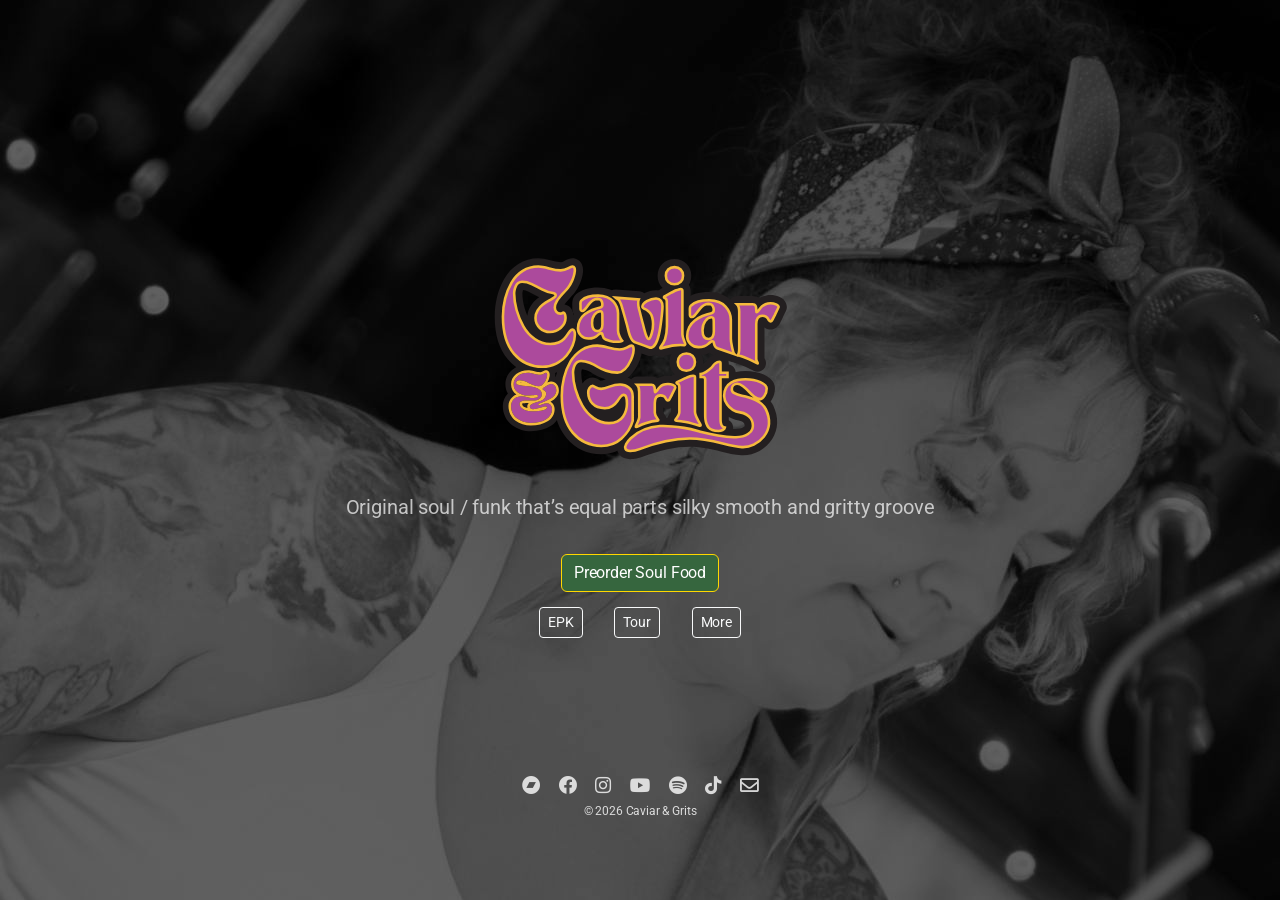
==== index.html @ ff9d9d19 "fix image path" ====
<!DOCTYPE HTML>
<html lang="en">
	<head>
		<title>Caviar &amp; Grits - Band from Binghamton, NY</title>
		<meta charset="utf-8" />
		<link rel="apple-touch-icon" sizes="180x180" href="apple-touch-icon.png">
		<link rel="icon" type="image/png" sizes="32x32" href="favicon-32x32.png">
		<link rel="icon" type="image/png" sizes="16x16" href="favicon-16x16.png">
		<link rel="manifest" href="site.webmanifest">
		<meta name="viewport" content="width=device-width, initial-scale=1" />
		<link rel="preconnect" href="https://fonts.googleapis.com">
		<link rel="preconnect" href="https://fonts.gstatic.com" crossorigin>
		<link href="https://fonts.googleapis.com/css2?family=Fredericka+the+Great&family=Lakki+Reddy&family=Shrikhand&family=Roboto&family=Elsie:wght@400;900&display=swap" rel="stylesheet">
		<link href="https://cdn.jsdelivr.net/npm/bootstrap@5.3.8/dist/css/bootstrap.min.css" rel="stylesheet" integrity="sha384-sRIl4kxILFvY47J16cr9ZwB07vP4J8+LH7qKQnuqkuIAvNWLzeN8tE5YBujZqJLB" crossorigin="anonymous">
		<link rel="stylesheet" href="css/main.min.css" />
	</head>
	<body class="is-preload">


		<header id="header">
			<img src="images/caviar-and-grits-logo-2026.svg" alt="Caviar &amp; Grits Logo" style="width:300px;">
			<!--<h1>Caviar <small style="font-size: .70em;">&amp;</small> Grits</h1>-->
			<p>Original soul / funk that&rsquo;s equal parts silky smooth and gritty groove</p>
		</header>
		<!-- Signup Form
			<form id="signup-form" method="post" action="#">
				<label for="email">Email</label><input type="email" name="email" id="email" placeholder="Email Address" />
				<input type="submit" value="Sign Up" />
			</form>-->
		<main id="main">
			<section id="call-to-action">
				<a href="https://caviarandgrits.bandcamp.com" class="btn btn-success" style="background-color: #36663e;border-color: gold;">Preorder Soul Food</a>
			</section>
			<section id="buttons">
					<a href="#" class="btn btn-outline-light btn-sm">EPK</a>
					<a href="https://www.songkick.com/artists/10417132-caviar-and-grits" class="btn btn-outline-light btn-sm" target="_blank">Tour</a>
					<a href="https://caviarandgrits.bandcamp.com" class="btn btn-outline-light btn-sm" target="_blank">More</a>
			</section>
		</main>
		<footer id="footer">
			<ul class="icons">
				<li><a href="https://caviarandgrits.bandcamp.com" class="icon brands fa-bandcamp" title="Caviar &amp; Grits on Bandcamp"><span class="label">Bandcamp</span></a></li>
				<li><a href="https://www.facebook.com/caviarandgritsband" class="icon brands fa-facebook" title="Caviar &amp; Grits on Facebook"><span class="label">Facebook</span></a></li>
				<li><a href="https://www.instagram.com/caviar_grits/" class="icon brands fa-instagram" title="Caviar &amp; Grits on Instagram"><span class="label">Instagram</span></a></li>
				<li><a href="https://www.youtube.com/@caviarandgrits" class="icon brands fa-youtube" title="Caviar &amp; Grits on YouTube"><span class="label">YouTube</span></a></li>
				<li><a href="https://open.spotify.com/artist/5QZQLpY3S9uAwvT0143YCr?si=_QmYbAAVQ6aP1ny4lEzKXQ" class="icon brands fa-spotify" title="Caviar &amp; Grits on Spotify"><span class="label">Spotify</span></a></li>
				<li><a href="https://www.tiktok.com/@caviar.grits" class="icon brands fa-tiktok" title="Caviar &amp; Grits on TikTok"><span class="label">TikTok</span></a></li>
				<li><a href="mailto:caviarandgritsband@gmail.com" class="icon fa-envelope" title="Email Caviar &amp; Grits"><span class="label">Email</span></a></li>
			</ul>
			<ul class="copyright">
				<li>&copy; 2026 Caviar &amp; Grits</li>
			</ul>
		</footer>
		<script src="js/main.min.js"></script>
		<script src="https://cdn.jsdelivr.net/npm/bootstrap@5.3.8/dist/js/bootstrap.min.js" integrity="sha384-G/EV+4j2dNv+tEPo3++6LCgdCROaejBqfUeNjuKAiuXbjrxilcCdDz6ZAVfHWe1Y" crossorigin="anonymous"></script>
	</body>
</html>
---- css/main.min.css ----
#bg,#bg div,body,html{height:100%}#bg div.visible.top,body>*{z-index:2}.fa-inverse,b,strong{color:#fff}header h2+p,ul.icons li .icon:before{font-size:1.25em}#bg,#bg div{top:0;left:0}#signup-form,body{display:-webkit-flex}#buttons .button,body{background-color:#000}.fa,.fab,.fad,.fal,.far,.fas{-moz-osx-font-smoothing:grayscale;-webkit-font-smoothing:antialiased;display:inline-block;font-style:normal;font-variant:normal;text-rendering:auto;line-height:1}.fa-lg{font-size:1.33333em;line-height:.75em;vertical-align:-.0667em}.fa-xs{font-size:.75em}.fa-sm{font-size:.875em}.fa-1x{font-size:1em}.fa-2x,.fa-stack-2x{font-size:2em}.fa-3x{font-size:3em}.fa-4x{font-size:4em}.fa-5x{font-size:5em}.fa-6x{font-size:6em}.fa-7x{font-size:7em}.fa-8x{font-size:8em}.fa-9x{font-size:9em}.fa-10x{font-size:10em}.fa-fw{text-align:center;width:1.25em}.fa-ul{list-style-type:none;margin-left:2.5em;padding-left:0}.fa-ul>li{position:relative}.fa-li{left:-2em;position:absolute;text-align:center;width:2em;line-height:inherit}.fa-border{border:.08em solid #eee;border-radius:.1em;padding:.2em .25em .15em}.fa-pull-left{float:left}.fa-pull-right{float:right}.fa.fa-pull-left,.fab.fa-pull-left,.fal.fa-pull-left,.far.fa-pull-left,.fas.fa-pull-left{margin-right:.3em}.fa.fa-pull-right,.fab.fa-pull-right,.fal.fa-pull-right,.far.fa-pull-right,.fas.fa-pull-right{margin-left:.3em}.fa-spin{-webkit-animation:2s linear infinite fa-spin;animation:2s linear infinite fa-spin}.fa-pulse{-webkit-animation:1s steps(8) infinite fa-spin;animation:1s steps(8) infinite fa-spin}@-webkit-keyframes fa-spin{0%{-webkit-transform:rotate(0);transform:rotate(0)}to{-webkit-transform:rotate(1turn);transform:rotate(1turn)}}@keyframes fa-spin{0%{-webkit-transform:rotate(0);transform:rotate(0)}to{-webkit-transform:rotate(1turn);transform:rotate(1turn)}}.fa-rotate-90{-webkit-transform:rotate(90deg);transform:rotate(90deg)}.fa-rotate-180{-webkit-transform:rotate(180deg);transform:rotate(180deg)}.fa-rotate-270{-webkit-transform:rotate(270deg);transform:rotate(270deg)}.fa-flip-horizontal{-webkit-transform:scaleX(-1);transform:scaleX(-1)}.fa-flip-vertical{-webkit-transform:scaleY(-1);transform:scaleY(-1)}.fa-flip-both,.fa-flip-horizontal.fa-flip-vertical{-webkit-transform:scale(-1);transform:scale(-1)}:root .fa-flip-both,:root .fa-flip-horizontal,:root .fa-flip-vertical,:root .fa-rotate-180,:root .fa-rotate-270,:root .fa-rotate-90{-webkit-filter:none;filter:none}.fa-stack{display:inline-block;height:2em;line-height:2em;position:relative;vertical-align:middle;width:2.5em}#bg div,#footer,.fa-stack-1x,.fa-stack-2x,.sr-only{position:absolute}.fa-stack-1x,.fa-stack-2x{left:0;text-align:center;width:100%}.fa-stack-1x{line-height:inherit}.fa-500px:before{content:"\f26e"}.fa-accessible-icon:before{content:"\f368"}.fa-accusoft:before{content:"\f369"}.fa-acquisitions-incorporated:before{content:"\f6af"}.fa-ad:before{content:"\f641"}.fa-address-book:before{content:"\f2b9"}.fa-address-card:before{content:"\f2bb"}.fa-adjust:before{content:"\f042"}.fa-adn:before{content:"\f170"}.fa-adversal:before{content:"\f36a"}.fa-affiliatetheme:before{content:"\f36b"}.fa-air-freshener:before{content:"\f5d0"}.fa-airbnb:before{content:"\f834"}.fa-algolia:before{content:"\f36c"}.fa-align-center:before{content:"\f037"}.fa-align-justify:before{content:"\f039"}.fa-align-left:before{content:"\f036"}.fa-align-right:before{content:"\f038"}.fa-alipay:before{content:"\f642"}.fa-allergies:before{content:"\f461"}.fa-amazon:before{content:"\f270"}.fa-amazon-pay:before{content:"\f42c"}.fa-ambulance:before{content:"\f0f9"}.fa-american-sign-language-interpreting:before{content:"\f2a3"}.fa-amilia:before{content:"\f36d"}.fa-anchor:before{content:"\f13d"}.fa-android:before{content:"\f17b"}.fa-angellist:before{content:"\f209"}.fa-angle-double-down:before{content:"\f103"}.fa-angle-double-left:before{content:"\f100"}.fa-angle-double-right:before{content:"\f101"}.fa-angle-double-up:before{content:"\f102"}.fa-angle-down:before{content:"\f107"}.fa-angle-left:before{content:"\f104"}.fa-angle-right:before{content:"\f105"}.fa-angle-up:before{content:"\f106"}.fa-angry:before{content:"\f556"}.fa-angrycreative:before{content:"\f36e"}.fa-angular:before{content:"\f420"}.fa-ankh:before{content:"\f644"}.fa-app-store:before{content:"\f36f"}.fa-app-store-ios:before{content:"\f370"}.fa-apper:before{content:"\f371"}.fa-apple:before{content:"\f179"}.fa-apple-alt:before{content:"\f5d1"}.fa-apple-pay:before{content:"\f415"}.fa-archive:before{content:"\f187"}.fa-archway:before{content:"\f557"}.fa-arrow-alt-circle-down:before{content:"\f358"}.fa-arrow-alt-circle-left:before{content:"\f359"}.fa-arrow-alt-circle-right:before{content:"\f35a"}.fa-arrow-alt-circle-up:before{content:"\f35b"}.fa-arrow-circle-down:before{content:"\f0ab"}.fa-arrow-circle-left:before{content:"\f0a8"}.fa-arrow-circle-right:before{content:"\f0a9"}.fa-arrow-circle-up:before{content:"\f0aa"}.fa-arrow-down:before{content:"\f063"}.fa-arrow-left:before{content:"\f060"}.fa-arrow-right:before{content:"\f061"}.fa-arrow-up:before{content:"\f062"}.fa-arrows-alt:before{content:"\f0b2"}.fa-arrows-alt-h:before{content:"\f337"}.fa-arrows-alt-v:before{content:"\f338"}.fa-artstation:before{content:"\f77a"}.fa-assistive-listening-systems:before{content:"\f2a2"}.fa-asterisk:before{content:"\f069"}.fa-asymmetrik:before{content:"\f372"}.fa-at:before{content:"\f1fa"}.fa-atlas:before{content:"\f558"}.fa-atlassian:before{content:"\f77b"}.fa-atom:before{content:"\f5d2"}.fa-audible:before{content:"\f373"}.fa-audio-description:before{content:"\f29e"}.fa-autoprefixer:before{content:"\f41c"}.fa-avianex:before{content:"\f374"}.fa-aviato:before{content:"\f421"}.fa-award:before{content:"\f559"}.fa-aws:before{content:"\f375"}.fa-baby:before{content:"\f77c"}.fa-baby-carriage:before{content:"\f77d"}.fa-backspace:before{content:"\f55a"}.fa-backward:before{content:"\f04a"}.fa-bacon:before{content:"\f7e5"}.fa-bacteria:before{content:"\e059"}.fa-bacterium:before{content:"\e05a"}.fa-bahai:before{content:"\f666"}.fa-balance-scale:before{content:"\f24e"}.fa-balance-scale-left:before{content:"\f515"}.fa-balance-scale-right:before{content:"\f516"}.fa-ban:before{content:"\f05e"}.fa-band-aid:before{content:"\f462"}.fa-bandcamp:before{content:"\f2d5"}.fa-barcode:before{content:"\f02a"}.fa-bars:before{content:"\f0c9"}.fa-baseball-ball:before{content:"\f433"}.fa-basketball-ball:before{content:"\f434"}.fa-bath:before{content:"\f2cd"}.fa-battery-empty:before{content:"\f244"}.fa-battery-full:before{content:"\f240"}.fa-battery-half:before{content:"\f242"}.fa-battery-quarter:before{content:"\f243"}.fa-battery-three-quarters:before{content:"\f241"}.fa-battle-net:before{content:"\f835"}.fa-bed:before{content:"\f236"}.fa-beer:before{content:"\f0fc"}.fa-behance:before{content:"\f1b4"}.fa-behance-square:before{content:"\f1b5"}.fa-bell:before{content:"\f0f3"}.fa-bell-slash:before{content:"\f1f6"}.fa-bezier-curve:before{content:"\f55b"}.fa-bible:before{content:"\f647"}.fa-bicycle:before{content:"\f206"}.fa-biking:before{content:"\f84a"}.fa-bimobject:before{content:"\f378"}.fa-binoculars:before{content:"\f1e5"}.fa-biohazard:before{content:"\f780"}.fa-birthday-cake:before{content:"\f1fd"}.fa-bitbucket:before{content:"\f171"}.fa-bitcoin:before{content:"\f379"}.fa-bity:before{content:"\f37a"}.fa-black-tie:before{content:"\f27e"}.fa-blackberry:before{content:"\f37b"}.fa-blender:before{content:"\f517"}.fa-blender-phone:before{content:"\f6b6"}.fa-blind:before{content:"\f29d"}.fa-blog:before{content:"\f781"}.fa-blogger:before{content:"\f37c"}.fa-blogger-b:before{content:"\f37d"}.fa-bluetooth:before{content:"\f293"}.fa-bluetooth-b:before{content:"\f294"}.fa-bold:before{content:"\f032"}.fa-bolt:before{content:"\f0e7"}.fa-bomb:before{content:"\f1e2"}.fa-bone:before{content:"\f5d7"}.fa-bong:before{content:"\f55c"}.fa-book:before{content:"\f02d"}.fa-book-dead:before{content:"\f6b7"}.fa-book-medical:before{content:"\f7e6"}.fa-book-open:before{content:"\f518"}.fa-book-reader:before{content:"\f5da"}.fa-bookmark:before{content:"\f02e"}.fa-bootstrap:before{content:"\f836"}.fa-border-all:before{content:"\f84c"}.fa-border-none:before{content:"\f850"}.fa-border-style:before{content:"\f853"}.fa-bowling-ball:before{content:"\f436"}.fa-box:before{content:"\f466"}.fa-box-open:before{content:"\f49e"}.fa-box-tissue:before{content:"\e05b"}.fa-boxes:before{content:"\f468"}.fa-braille:before{content:"\f2a1"}.fa-brain:before{content:"\f5dc"}.fa-bread-slice:before{content:"\f7ec"}.fa-briefcase:before{content:"\f0b1"}.fa-briefcase-medical:before{content:"\f469"}.fa-broadcast-tower:before{content:"\f519"}.fa-broom:before{content:"\f51a"}.fa-brush:before{content:"\f55d"}.fa-btc:before{content:"\f15a"}.fa-buffer:before{content:"\f837"}.fa-bug:before{content:"\f188"}.fa-building:before{content:"\f1ad"}.fa-bullhorn:before{content:"\f0a1"}.fa-bullseye:before{content:"\f140"}.fa-burn:before{content:"\f46a"}.fa-buromobelexperte:before{content:"\f37f"}.fa-bus:before{content:"\f207"}.fa-bus-alt:before{content:"\f55e"}.fa-business-time:before{content:"\f64a"}.fa-buy-n-large:before{content:"\f8a6"}.fa-buysellads:before{content:"\f20d"}.fa-calculator:before{content:"\f1ec"}.fa-calendar:before{content:"\f133"}.fa-calendar-alt:before{content:"\f073"}.fa-calendar-check:before{content:"\f274"}.fa-calendar-day:before{content:"\f783"}.fa-calendar-minus:before{content:"\f272"}.fa-calendar-plus:before{content:"\f271"}.fa-calendar-times:before{content:"\f273"}.fa-calendar-week:before{content:"\f784"}.fa-camera:before{content:"\f030"}.fa-camera-retro:before{content:"\f083"}.fa-campground:before{content:"\f6bb"}.fa-canadian-maple-leaf:before{content:"\f785"}.fa-candy-cane:before{content:"\f786"}.fa-cannabis:before{content:"\f55f"}.fa-capsules:before{content:"\f46b"}.fa-car:before{content:"\f1b9"}.fa-car-alt:before{content:"\f5de"}.fa-car-battery:before{content:"\f5df"}.fa-car-crash:before{content:"\f5e1"}.fa-car-side:before{content:"\f5e4"}.fa-caravan:before{content:"\f8ff"}.fa-caret-down:before{content:"\f0d7"}.fa-caret-left:before{content:"\f0d9"}.fa-caret-right:before{content:"\f0da"}.fa-caret-square-down:before{content:"\f150"}.fa-caret-square-left:before{content:"\f191"}.fa-caret-square-right:before{content:"\f152"}.fa-caret-square-up:before{content:"\f151"}.fa-caret-up:before{content:"\f0d8"}.fa-carrot:before{content:"\f787"}.fa-cart-arrow-down:before{content:"\f218"}.fa-cart-plus:before{content:"\f217"}.fa-cash-register:before{content:"\f788"}.fa-cat:before{content:"\f6be"}.fa-cc-amazon-pay:before{content:"\f42d"}.fa-cc-amex:before{content:"\f1f3"}.fa-cc-apple-pay:before{content:"\f416"}.fa-cc-diners-club:before{content:"\f24c"}.fa-cc-discover:before{content:"\f1f2"}.fa-cc-jcb:before{content:"\f24b"}.fa-cc-mastercard:before{content:"\f1f1"}.fa-cc-paypal:before{content:"\f1f4"}.fa-cc-stripe:before{content:"\f1f5"}.fa-cc-visa:before{content:"\f1f0"}.fa-centercode:before{content:"\f380"}.fa-centos:before{content:"\f789"}.fa-certificate:before{content:"\f0a3"}.fa-chair:before{content:"\f6c0"}.fa-chalkboard:before{content:"\f51b"}.fa-chalkboard-teacher:before{content:"\f51c"}.fa-charging-station:before{content:"\f5e7"}.fa-chart-area:before{content:"\f1fe"}.fa-chart-bar:before{content:"\f080"}.fa-chart-line:before{content:"\f201"}.fa-chart-pie:before{content:"\f200"}.fa-check:before{content:"\f00c"}.fa-check-circle:before{content:"\f058"}.fa-check-double:before{content:"\f560"}.fa-check-square:before{content:"\f14a"}.fa-cheese:before{content:"\f7ef"}.fa-chess:before{content:"\f439"}.fa-chess-bishop:before{content:"\f43a"}.fa-chess-board:before{content:"\f43c"}.fa-chess-king:before{content:"\f43f"}.fa-chess-knight:before{content:"\f441"}.fa-chess-pawn:before{content:"\f443"}.fa-chess-queen:before{content:"\f445"}.fa-chess-rook:before{content:"\f447"}.fa-chevron-circle-down:before{content:"\f13a"}.fa-chevron-circle-left:before{content:"\f137"}.fa-chevron-circle-right:before{content:"\f138"}.fa-chevron-circle-up:before{content:"\f139"}.fa-chevron-down:before{content:"\f078"}.fa-chevron-left:before{content:"\f053"}.fa-chevron-right:before{content:"\f054"}.fa-chevron-up:before{content:"\f077"}.fa-child:before{content:"\f1ae"}.fa-chrome:before{content:"\f268"}.fa-chromecast:before{content:"\f838"}.fa-church:before{content:"\f51d"}.fa-circle:before{content:"\f111"}.fa-circle-notch:before{content:"\f1ce"}.fa-city:before{content:"\f64f"}.fa-clinic-medical:before{content:"\f7f2"}.fa-clipboard:before{content:"\f328"}.fa-clipboard-check:before{content:"\f46c"}.fa-clipboard-list:before{content:"\f46d"}.fa-clock:before{content:"\f017"}.fa-clone:before{content:"\f24d"}.fa-closed-captioning:before{content:"\f20a"}.fa-cloud:before{content:"\f0c2"}.fa-cloud-download-alt:before{content:"\f381"}.fa-cloud-meatball:before{content:"\f73b"}.fa-cloud-moon:before{content:"\f6c3"}.fa-cloud-moon-rain:before{content:"\f73c"}.fa-cloud-rain:before{content:"\f73d"}.fa-cloud-showers-heavy:before{content:"\f740"}.fa-cloud-sun:before{content:"\f6c4"}.fa-cloud-sun-rain:before{content:"\f743"}.fa-cloud-upload-alt:before{content:"\f382"}.fa-cloudflare:before{content:"\e07d"}.fa-cloudscale:before{content:"\f383"}.fa-cloudsmith:before{content:"\f384"}.fa-cloudversify:before{content:"\f385"}.fa-cocktail:before{content:"\f561"}.fa-code:before{content:"\f121"}.fa-code-branch:before{content:"\f126"}.fa-codepen:before{content:"\f1cb"}.fa-codiepie:before{content:"\f284"}.fa-coffee:before{content:"\f0f4"}.fa-cog:before{content:"\f013"}.fa-cogs:before{content:"\f085"}.fa-coins:before{content:"\f51e"}.fa-columns:before{content:"\f0db"}.fa-comment:before{content:"\f075"}.fa-comment-alt:before{content:"\f27a"}.fa-comment-dollar:before{content:"\f651"}.fa-comment-dots:before{content:"\f4ad"}.fa-comment-medical:before{content:"\f7f5"}.fa-comment-slash:before{content:"\f4b3"}.fa-comments:before{content:"\f086"}.fa-comments-dollar:before{content:"\f653"}.fa-compact-disc:before{content:"\f51f"}.fa-compass:before{content:"\f14e"}.fa-compress:before{content:"\f066"}.fa-compress-alt:before{content:"\f422"}.fa-compress-arrows-alt:before{content:"\f78c"}.fa-concierge-bell:before{content:"\f562"}.fa-confluence:before{content:"\f78d"}.fa-connectdevelop:before{content:"\f20e"}.fa-contao:before{content:"\f26d"}.fa-cookie:before{content:"\f563"}.fa-cookie-bite:before{content:"\f564"}.fa-copy:before{content:"\f0c5"}.fa-copyright:before{content:"\f1f9"}.fa-cotton-bureau:before{content:"\f89e"}.fa-couch:before{content:"\f4b8"}.fa-cpanel:before{content:"\f388"}.fa-creative-commons:before{content:"\f25e"}.fa-creative-commons-by:before{content:"\f4e7"}.fa-creative-commons-nc:before{content:"\f4e8"}.fa-creative-commons-nc-eu:before{content:"\f4e9"}.fa-creative-commons-nc-jp:before{content:"\f4ea"}.fa-creative-commons-nd:before{content:"\f4eb"}.fa-creative-commons-pd:before{content:"\f4ec"}.fa-creative-commons-pd-alt:before{content:"\f4ed"}.fa-creative-commons-remix:before{content:"\f4ee"}.fa-creative-commons-sa:before{content:"\f4ef"}.fa-creative-commons-sampling:before{content:"\f4f0"}.fa-creative-commons-sampling-plus:before{content:"\f4f1"}.fa-creative-commons-share:before{content:"\f4f2"}.fa-creative-commons-zero:before{content:"\f4f3"}.fa-credit-card:before{content:"\f09d"}.fa-critical-role:before{content:"\f6c9"}.fa-crop:before{content:"\f125"}.fa-crop-alt:before{content:"\f565"}.fa-cross:before{content:"\f654"}.fa-crosshairs:before{content:"\f05b"}.fa-crow:before{content:"\f520"}.fa-crown:before{content:"\f521"}.fa-crutch:before{content:"\f7f7"}.fa-css3:before{content:"\f13c"}.fa-css3-alt:before{content:"\f38b"}.fa-cube:before{content:"\f1b2"}.fa-cubes:before{content:"\f1b3"}.fa-cut:before{content:"\f0c4"}.fa-cuttlefish:before{content:"\f38c"}.fa-d-and-d:before{content:"\f38d"}.fa-d-and-d-beyond:before{content:"\f6ca"}.fa-dailymotion:before{content:"\e052"}.fa-dashcube:before{content:"\f210"}.fa-database:before{content:"\f1c0"}.fa-deaf:before{content:"\f2a4"}.fa-deezer:before{content:"\e077"}.fa-delicious:before{content:"\f1a5"}.fa-democrat:before{content:"\f747"}.fa-deploydog:before{content:"\f38e"}.fa-deskpro:before{content:"\f38f"}.fa-desktop:before{content:"\f108"}.fa-dev:before{content:"\f6cc"}.fa-deviantart:before{content:"\f1bd"}.fa-dharmachakra:before{content:"\f655"}.fa-dhl:before{content:"\f790"}.fa-diagnoses:before{content:"\f470"}.fa-diaspora:before{content:"\f791"}.fa-dice:before{content:"\f522"}.fa-dice-d20:before{content:"\f6cf"}.fa-dice-d6:before{content:"\f6d1"}.fa-dice-five:before{content:"\f523"}.fa-dice-four:before{content:"\f524"}.fa-dice-one:before{content:"\f525"}.fa-dice-six:before{content:"\f526"}.fa-dice-three:before{content:"\f527"}.fa-dice-two:before{content:"\f528"}.fa-digg:before{content:"\f1a6"}.fa-digital-ocean:before{content:"\f391"}.fa-digital-tachograph:before{content:"\f566"}.fa-directions:before{content:"\f5eb"}.fa-discord:before{content:"\f392"}.fa-discourse:before{content:"\f393"}.fa-disease:before{content:"\f7fa"}.fa-divide:before{content:"\f529"}.fa-dizzy:before{content:"\f567"}.fa-dna:before{content:"\f471"}.fa-dochub:before{content:"\f394"}.fa-docker:before{content:"\f395"}.fa-dog:before{content:"\f6d3"}.fa-dollar-sign:before{content:"\f155"}.fa-dolly:before{content:"\f472"}.fa-dolly-flatbed:before{content:"\f474"}.fa-donate:before{content:"\f4b9"}.fa-door-closed:before{content:"\f52a"}.fa-door-open:before{content:"\f52b"}.fa-dot-circle:before{content:"\f192"}.fa-dove:before{content:"\f4ba"}.fa-download:before{content:"\f019"}.fa-draft2digital:before{content:"\f396"}.fa-drafting-compass:before{content:"\f568"}.fa-dragon:before{content:"\f6d5"}.fa-draw-polygon:before{content:"\f5ee"}.fa-dribbble:before{content:"\f17d"}.fa-dribbble-square:before{content:"\f397"}.fa-dropbox:before{content:"\f16b"}.fa-drum:before{content:"\f569"}.fa-drum-steelpan:before{content:"\f56a"}.fa-drumstick-bite:before{content:"\f6d7"}.fa-drupal:before{content:"\f1a9"}.fa-dumbbell:before{content:"\f44b"}.fa-dumpster:before{content:"\f793"}.fa-dumpster-fire:before{content:"\f794"}.fa-dungeon:before{content:"\f6d9"}.fa-dyalog:before{content:"\f399"}.fa-earlybirds:before{content:"\f39a"}.fa-ebay:before{content:"\f4f4"}.fa-edge:before{content:"\f282"}.fa-edge-legacy:before{content:"\e078"}.fa-edit:before{content:"\f044"}.fa-egg:before{content:"\f7fb"}.fa-eject:before{content:"\f052"}.fa-elementor:before{content:"\f430"}.fa-ellipsis-h:before{content:"\f141"}.fa-ellipsis-v:before{content:"\f142"}.fa-ello:before{content:"\f5f1"}.fa-ember:before{content:"\f423"}.fa-empire:before{content:"\f1d1"}.fa-envelope:before{content:"\f0e0"}.fa-envelope-open:before{content:"\f2b6"}.fa-envelope-open-text:before{content:"\f658"}.fa-envelope-square:before{content:"\f199"}.fa-envira:before{content:"\f299"}.fa-equals:before{content:"\f52c"}.fa-eraser:before{content:"\f12d"}.fa-erlang:before{content:"\f39d"}.fa-ethereum:before{content:"\f42e"}.fa-ethernet:before{content:"\f796"}.fa-etsy:before{content:"\f2d7"}.fa-euro-sign:before{content:"\f153"}.fa-evernote:before{content:"\f839"}.fa-exchange-alt:before{content:"\f362"}.fa-exclamation:before{content:"\f12a"}.fa-exclamation-circle:before{content:"\f06a"}.fa-exclamation-triangle:before{content:"\f071"}.fa-expand:before{content:"\f065"}.fa-expand-alt:before{content:"\f424"}.fa-expand-arrows-alt:before{content:"\f31e"}.fa-expeditedssl:before{content:"\f23e"}.fa-external-link-alt:before{content:"\f35d"}.fa-external-link-square-alt:before{content:"\f360"}.fa-eye:before{content:"\f06e"}.fa-eye-dropper:before{content:"\f1fb"}.fa-eye-slash:before{content:"\f070"}.fa-facebook:before{content:"\f09a"}.fa-facebook-f:before{content:"\f39e"}.fa-facebook-messenger:before{content:"\f39f"}.fa-facebook-square:before{content:"\f082"}.fa-fan:before{content:"\f863"}.fa-fantasy-flight-games:before{content:"\f6dc"}.fa-fast-backward:before{content:"\f049"}.fa-fast-forward:before{content:"\f050"}.fa-faucet:before{content:"\e005"}.fa-fax:before{content:"\f1ac"}.fa-feather:before{content:"\f52d"}.fa-feather-alt:before{content:"\f56b"}.fa-fedex:before{content:"\f797"}.fa-fedora:before{content:"\f798"}.fa-female:before{content:"\f182"}.fa-fighter-jet:before{content:"\f0fb"}.fa-figma:before{content:"\f799"}.fa-file:before{content:"\f15b"}.fa-file-alt:before{content:"\f15c"}.fa-file-archive:before{content:"\f1c6"}.fa-file-audio:before{content:"\f1c7"}.fa-file-code:before{content:"\f1c9"}.fa-file-contract:before{content:"\f56c"}.fa-file-csv:before{content:"\f6dd"}.fa-file-download:before{content:"\f56d"}.fa-file-excel:before{content:"\f1c3"}.fa-file-export:before{content:"\f56e"}.fa-file-image:before{content:"\f1c5"}.fa-file-import:before{content:"\f56f"}.fa-file-invoice:before{content:"\f570"}.fa-file-invoice-dollar:before{content:"\f571"}.fa-file-medical:before{content:"\f477"}.fa-file-medical-alt:before{content:"\f478"}.fa-file-pdf:before{content:"\f1c1"}.fa-file-powerpoint:before{content:"\f1c4"}.fa-file-prescription:before{content:"\f572"}.fa-file-signature:before{content:"\f573"}.fa-file-upload:before{content:"\f574"}.fa-file-video:before{content:"\f1c8"}.fa-file-word:before{content:"\f1c2"}.fa-fill:before{content:"\f575"}.fa-fill-drip:before{content:"\f576"}.fa-film:before{content:"\f008"}.fa-filter:before{content:"\f0b0"}.fa-fingerprint:before{content:"\f577"}.fa-fire:before{content:"\f06d"}.fa-fire-alt:before{content:"\f7e4"}.fa-fire-extinguisher:before{content:"\f134"}.fa-firefox:before{content:"\f269"}.fa-firefox-browser:before{content:"\e007"}.fa-first-aid:before{content:"\f479"}.fa-first-order:before{content:"\f2b0"}.fa-first-order-alt:before{content:"\f50a"}.fa-firstdraft:before{content:"\f3a1"}.fa-fish:before{content:"\f578"}.fa-fist-raised:before{content:"\f6de"}.fa-flag:before{content:"\f024"}.fa-flag-checkered:before{content:"\f11e"}.fa-flag-usa:before{content:"\f74d"}.fa-flask:before{content:"\f0c3"}.fa-flickr:before{content:"\f16e"}.fa-flipboard:before{content:"\f44d"}.fa-flushed:before{content:"\f579"}.fa-fly:before{content:"\f417"}.fa-folder:before{content:"\f07b"}.fa-folder-minus:before{content:"\f65d"}.fa-folder-open:before{content:"\f07c"}.fa-folder-plus:before{content:"\f65e"}.fa-font:before{content:"\f031"}.fa-font-awesome:before{content:"\f2b4"}.fa-font-awesome-alt:before{content:"\f35c"}.fa-font-awesome-flag:before{content:"\f425"}.fa-font-awesome-logo-full:before{content:"\f4e6"}.fa-fonticons:before{content:"\f280"}.fa-fonticons-fi:before{content:"\f3a2"}.fa-football-ball:before{content:"\f44e"}.fa-fort-awesome:before{content:"\f286"}.fa-fort-awesome-alt:before{content:"\f3a3"}.fa-forumbee:before{content:"\f211"}.fa-forward:before{content:"\f04e"}.fa-foursquare:before{content:"\f180"}.fa-free-code-camp:before{content:"\f2c5"}.fa-freebsd:before{content:"\f3a4"}.fa-frog:before{content:"\f52e"}.fa-frown:before{content:"\f119"}.fa-frown-open:before{content:"\f57a"}.fa-fulcrum:before{content:"\f50b"}.fa-funnel-dollar:before{content:"\f662"}.fa-futbol:before{content:"\f1e3"}.fa-galactic-republic:before{content:"\f50c"}.fa-galactic-senate:before{content:"\f50d"}.fa-gamepad:before{content:"\f11b"}.fa-gas-pump:before{content:"\f52f"}.fa-gavel:before{content:"\f0e3"}.fa-gem:before{content:"\f3a5"}.fa-genderless:before{content:"\f22d"}.fa-get-pocket:before{content:"\f265"}.fa-gg:before{content:"\f260"}.fa-gg-circle:before{content:"\f261"}.fa-ghost:before{content:"\f6e2"}.fa-gift:before{content:"\f06b"}.fa-gifts:before{content:"\f79c"}.fa-git:before{content:"\f1d3"}.fa-git-alt:before{content:"\f841"}.fa-git-square:before{content:"\f1d2"}.fa-github:before{content:"\f09b"}.fa-github-alt:before{content:"\f113"}.fa-github-square:before{content:"\f092"}.fa-gitkraken:before{content:"\f3a6"}.fa-gitlab:before{content:"\f296"}.fa-gitter:before{content:"\f426"}.fa-glass-cheers:before{content:"\f79f"}.fa-glass-martini:before{content:"\f000"}.fa-glass-martini-alt:before{content:"\f57b"}.fa-glass-whiskey:before{content:"\f7a0"}.fa-glasses:before{content:"\f530"}.fa-glide:before{content:"\f2a5"}.fa-glide-g:before{content:"\f2a6"}.fa-globe:before{content:"\f0ac"}.fa-globe-africa:before{content:"\f57c"}.fa-globe-americas:before{content:"\f57d"}.fa-globe-asia:before{content:"\f57e"}.fa-globe-europe:before{content:"\f7a2"}.fa-gofore:before{content:"\f3a7"}.fa-golf-ball:before{content:"\f450"}.fa-goodreads:before{content:"\f3a8"}.fa-goodreads-g:before{content:"\f3a9"}.fa-google:before{content:"\f1a0"}.fa-google-drive:before{content:"\f3aa"}.fa-google-pay:before{content:"\e079"}.fa-google-play:before{content:"\f3ab"}.fa-google-plus:before{content:"\f2b3"}.fa-google-plus-g:before{content:"\f0d5"}.fa-google-plus-square:before{content:"\f0d4"}.fa-google-wallet:before{content:"\f1ee"}.fa-gopuram:before{content:"\f664"}.fa-graduation-cap:before{content:"\f19d"}.fa-gratipay:before{content:"\f184"}.fa-grav:before{content:"\f2d6"}.fa-greater-than:before{content:"\f531"}.fa-greater-than-equal:before{content:"\f532"}.fa-grimace:before{content:"\f57f"}.fa-grin:before{content:"\f580"}.fa-grin-alt:before{content:"\f581"}.fa-grin-beam:before{content:"\f582"}.fa-grin-beam-sweat:before{content:"\f583"}.fa-grin-hearts:before{content:"\f584"}.fa-grin-squint:before{content:"\f585"}.fa-grin-squint-tears:before{content:"\f586"}.fa-grin-stars:before{content:"\f587"}.fa-grin-tears:before{content:"\f588"}.fa-grin-tongue:before{content:"\f589"}.fa-grin-tongue-squint:before{content:"\f58a"}.fa-grin-tongue-wink:before{content:"\f58b"}.fa-grin-wink:before{content:"\f58c"}.fa-grip-horizontal:before{content:"\f58d"}.fa-grip-lines:before{content:"\f7a4"}.fa-grip-lines-vertical:before{content:"\f7a5"}.fa-grip-vertical:before{content:"\f58e"}.fa-gripfire:before{content:"\f3ac"}.fa-grunt:before{content:"\f3ad"}.fa-guilded:before{content:"\e07e"}.fa-guitar:before{content:"\f7a6"}.fa-gulp:before{content:"\f3ae"}.fa-h-square:before{content:"\f0fd"}.fa-hacker-news:before{content:"\f1d4"}.fa-hacker-news-square:before{content:"\f3af"}.fa-hackerrank:before{content:"\f5f7"}.fa-hamburger:before{content:"\f805"}.fa-hammer:before{content:"\f6e3"}.fa-hamsa:before{content:"\f665"}.fa-hand-holding:before{content:"\f4bd"}.fa-hand-holding-heart:before{content:"\f4be"}.fa-hand-holding-medical:before{content:"\e05c"}.fa-hand-holding-usd:before{content:"\f4c0"}.fa-hand-holding-water:before{content:"\f4c1"}.fa-hand-lizard:before{content:"\f258"}.fa-hand-middle-finger:before{content:"\f806"}.fa-hand-paper:before{content:"\f256"}.fa-hand-peace:before{content:"\f25b"}.fa-hand-point-down:before{content:"\f0a7"}.fa-hand-point-left:before{content:"\f0a5"}.fa-hand-point-right:before{content:"\f0a4"}.fa-hand-point-up:before{content:"\f0a6"}.fa-hand-pointer:before{content:"\f25a"}.fa-hand-rock:before{content:"\f255"}.fa-hand-scissors:before{content:"\f257"}.fa-hand-sparkles:before{content:"\e05d"}.fa-hand-spock:before{content:"\f259"}.fa-hands:before{content:"\f4c2"}.fa-hands-helping:before{content:"\f4c4"}.fa-hands-wash:before{content:"\e05e"}.fa-handshake:before{content:"\f2b5"}.fa-handshake-alt-slash:before{content:"\e05f"}.fa-handshake-slash:before{content:"\e060"}.fa-hanukiah:before{content:"\f6e6"}.fa-hard-hat:before{content:"\f807"}.fa-hashtag:before{content:"\f292"}.fa-hat-cowboy:before{content:"\f8c0"}.fa-hat-cowboy-side:before{content:"\f8c1"}.fa-hat-wizard:before{content:"\f6e8"}.fa-hdd:before{content:"\f0a0"}.fa-head-side-cough:before{content:"\e061"}.fa-head-side-cough-slash:before{content:"\e062"}.fa-head-side-mask:before{content:"\e063"}.fa-head-side-virus:before{content:"\e064"}.fa-heading:before{content:"\f1dc"}.fa-headphones:before{content:"\f025"}.fa-headphones-alt:before{content:"\f58f"}.fa-headset:before{content:"\f590"}.fa-heart:before{content:"\f004"}.fa-heart-broken:before{content:"\f7a9"}.fa-heartbeat:before{content:"\f21e"}.fa-helicopter:before{content:"\f533"}.fa-highlighter:before{content:"\f591"}.fa-hiking:before{content:"\f6ec"}.fa-hippo:before{content:"\f6ed"}.fa-hips:before{content:"\f452"}.fa-hire-a-helper:before{content:"\f3b0"}.fa-history:before{content:"\f1da"}.fa-hive:before{content:"\e07f"}.fa-hockey-puck:before{content:"\f453"}.fa-holly-berry:before{content:"\f7aa"}.fa-home:before{content:"\f015"}.fa-hooli:before{content:"\f427"}.fa-hornbill:before{content:"\f592"}.fa-horse:before{content:"\f6f0"}.fa-horse-head:before{content:"\f7ab"}.fa-hospital:before{content:"\f0f8"}.fa-hospital-alt:before{content:"\f47d"}.fa-hospital-symbol:before{content:"\f47e"}.fa-hospital-user:before{content:"\f80d"}.fa-hot-tub:before{content:"\f593"}.fa-hotdog:before{content:"\f80f"}.fa-hotel:before{content:"\f594"}.fa-hotjar:before{content:"\f3b1"}.fa-hourglass:before{content:"\f254"}.fa-hourglass-end:before{content:"\f253"}.fa-hourglass-half:before{content:"\f252"}.fa-hourglass-start:before{content:"\f251"}.fa-house-damage:before{content:"\f6f1"}.fa-house-user:before{content:"\e065"}.fa-houzz:before{content:"\f27c"}.fa-hryvnia:before{content:"\f6f2"}.fa-html5:before{content:"\f13b"}.fa-hubspot:before{content:"\f3b2"}.fa-i-cursor:before{content:"\f246"}.fa-ice-cream:before{content:"\f810"}.fa-icicles:before{content:"\f7ad"}.fa-icons:before{content:"\f86d"}.fa-id-badge:before{content:"\f2c1"}.fa-id-card:before{content:"\f2c2"}.fa-id-card-alt:before{content:"\f47f"}.fa-ideal:before{content:"\e013"}.fa-igloo:before{content:"\f7ae"}.fa-image:before{content:"\f03e"}.fa-images:before{content:"\f302"}.fa-imdb:before{content:"\f2d8"}.fa-inbox:before{content:"\f01c"}.fa-indent:before{content:"\f03c"}.fa-industry:before{content:"\f275"}.fa-infinity:before{content:"\f534"}.fa-info:before{content:"\f129"}.fa-info-circle:before{content:"\f05a"}.fa-innosoft:before{content:"\e080"}.fa-instagram:before{content:"\f16d"}.fa-instagram-square:before{content:"\e055"}.fa-instalod:before{content:"\e081"}.fa-intercom:before{content:"\f7af"}.fa-internet-explorer:before{content:"\f26b"}.fa-invision:before{content:"\f7b0"}.fa-ioxhost:before{content:"\f208"}.fa-italic:before{content:"\f033"}.fa-itch-io:before{content:"\f83a"}.fa-itunes:before{content:"\f3b4"}.fa-itunes-note:before{content:"\f3b5"}.fa-java:before{content:"\f4e4"}.fa-jedi:before{content:"\f669"}.fa-jedi-order:before{content:"\f50e"}.fa-jenkins:before{content:"\f3b6"}.fa-jira:before{content:"\f7b1"}.fa-joget:before{content:"\f3b7"}.fa-joint:before{content:"\f595"}.fa-joomla:before{content:"\f1aa"}.fa-journal-whills:before{content:"\f66a"}.fa-js:before{content:"\f3b8"}.fa-js-square:before{content:"\f3b9"}.fa-jsfiddle:before{content:"\f1cc"}.fa-kaaba:before{content:"\f66b"}.fa-kaggle:before{content:"\f5fa"}.fa-key:before{content:"\f084"}.fa-keybase:before{content:"\f4f5"}.fa-keyboard:before{content:"\f11c"}.fa-keycdn:before{content:"\f3ba"}.fa-khanda:before{content:"\f66d"}.fa-kickstarter:before{content:"\f3bb"}.fa-kickstarter-k:before{content:"\f3bc"}.fa-kiss:before{content:"\f596"}.fa-kiss-beam:before{content:"\f597"}.fa-kiss-wink-heart:before{content:"\f598"}.fa-kiwi-bird:before{content:"\f535"}.fa-korvue:before{content:"\f42f"}.fa-landmark:before{content:"\f66f"}.fa-language:before{content:"\f1ab"}.fa-laptop:before{content:"\f109"}.fa-laptop-code:before{content:"\f5fc"}.fa-laptop-house:before{content:"\e066"}.fa-laptop-medical:before{content:"\f812"}.fa-laravel:before{content:"\f3bd"}.fa-lastfm:before{content:"\f202"}.fa-lastfm-square:before{content:"\f203"}.fa-laugh:before{content:"\f599"}.fa-laugh-beam:before{content:"\f59a"}.fa-laugh-squint:before{content:"\f59b"}.fa-laugh-wink:before{content:"\f59c"}.fa-layer-group:before{content:"\f5fd"}.fa-leaf:before{content:"\f06c"}.fa-leanpub:before{content:"\f212"}.fa-lemon:before{content:"\f094"}.fa-less:before{content:"\f41d"}.fa-less-than:before{content:"\f536"}.fa-less-than-equal:before{content:"\f537"}.fa-level-down-alt:before{content:"\f3be"}.fa-level-up-alt:before{content:"\f3bf"}.fa-life-ring:before{content:"\f1cd"}.fa-lightbulb:before{content:"\f0eb"}.fa-line:before{content:"\f3c0"}.fa-link:before{content:"\f0c1"}.fa-linkedin:before{content:"\f08c"}.fa-linkedin-in:before{content:"\f0e1"}.fa-linode:before{content:"\f2b8"}.fa-linux:before{content:"\f17c"}.fa-lira-sign:before{content:"\f195"}.fa-list:before{content:"\f03a"}.fa-list-alt:before{content:"\f022"}.fa-list-ol:before{content:"\f0cb"}.fa-list-ul:before{content:"\f0ca"}.fa-location-arrow:before{content:"\f124"}.fa-lock:before{content:"\f023"}.fa-lock-open:before{content:"\f3c1"}.fa-long-arrow-alt-down:before{content:"\f309"}.fa-long-arrow-alt-left:before{content:"\f30a"}.fa-long-arrow-alt-right:before{content:"\f30b"}.fa-long-arrow-alt-up:before{content:"\f30c"}.fa-low-vision:before{content:"\f2a8"}.fa-luggage-cart:before{content:"\f59d"}.fa-lungs:before{content:"\f604"}.fa-lungs-virus:before{content:"\e067"}.fa-lyft:before{content:"\f3c3"}.fa-magento:before{content:"\f3c4"}.fa-magic:before{content:"\f0d0"}.fa-magnet:before{content:"\f076"}.fa-mail-bulk:before{content:"\f674"}.fa-mailchimp:before{content:"\f59e"}.fa-male:before{content:"\f183"}.fa-mandalorian:before{content:"\f50f"}.fa-map:before{content:"\f279"}.fa-map-marked:before{content:"\f59f"}.fa-map-marked-alt:before{content:"\f5a0"}.fa-map-marker:before{content:"\f041"}.fa-map-marker-alt:before{content:"\f3c5"}.fa-map-pin:before{content:"\f276"}.fa-map-signs:before{content:"\f277"}.fa-markdown:before{content:"\f60f"}.fa-marker:before{content:"\f5a1"}.fa-mars:before{content:"\f222"}.fa-mars-double:before{content:"\f227"}.fa-mars-stroke:before{content:"\f229"}.fa-mars-stroke-h:before{content:"\f22b"}.fa-mars-stroke-v:before{content:"\f22a"}.fa-mask:before{content:"\f6fa"}.fa-mastodon:before{content:"\f4f6"}.fa-maxcdn:before{content:"\f136"}.fa-mdb:before{content:"\f8ca"}.fa-medal:before{content:"\f5a2"}.fa-medapps:before{content:"\f3c6"}.fa-medium:before{content:"\f23a"}.fa-medium-m:before{content:"\f3c7"}.fa-medkit:before{content:"\f0fa"}.fa-medrt:before{content:"\f3c8"}.fa-meetup:before{content:"\f2e0"}.fa-megaport:before{content:"\f5a3"}.fa-meh:before{content:"\f11a"}.fa-meh-blank:before{content:"\f5a4"}.fa-meh-rolling-eyes:before{content:"\f5a5"}.fa-memory:before{content:"\f538"}.fa-mendeley:before{content:"\f7b3"}.fa-menorah:before{content:"\f676"}.fa-mercury:before{content:"\f223"}.fa-meteor:before{content:"\f753"}.fa-microblog:before{content:"\e01a"}.fa-microchip:before{content:"\f2db"}.fa-microphone:before{content:"\f130"}.fa-microphone-alt:before{content:"\f3c9"}.fa-microphone-alt-slash:before{content:"\f539"}.fa-microphone-slash:before{content:"\f131"}.fa-microscope:before{content:"\f610"}.fa-microsoft:before{content:"\f3ca"}.fa-minus:before{content:"\f068"}.fa-minus-circle:before{content:"\f056"}.fa-minus-square:before{content:"\f146"}.fa-mitten:before{content:"\f7b5"}.fa-mix:before{content:"\f3cb"}.fa-mixcloud:before{content:"\f289"}.fa-mixer:before{content:"\e056"}.fa-mizuni:before{content:"\f3cc"}.fa-mobile:before{content:"\f10b"}.fa-mobile-alt:before{content:"\f3cd"}.fa-modx:before{content:"\f285"}.fa-monero:before{content:"\f3d0"}.fa-money-bill:before{content:"\f0d6"}.fa-money-bill-alt:before{content:"\f3d1"}.fa-money-bill-wave:before{content:"\f53a"}.fa-money-bill-wave-alt:before{content:"\f53b"}.fa-money-check:before{content:"\f53c"}.fa-money-check-alt:before{content:"\f53d"}.fa-monument:before{content:"\f5a6"}.fa-moon:before{content:"\f186"}.fa-mortar-pestle:before{content:"\f5a7"}.fa-mosque:before{content:"\f678"}.fa-motorcycle:before{content:"\f21c"}.fa-mountain:before{content:"\f6fc"}.fa-mouse:before{content:"\f8cc"}.fa-mouse-pointer:before{content:"\f245"}.fa-mug-hot:before{content:"\f7b6"}.fa-music:before{content:"\f001"}.fa-napster:before{content:"\f3d2"}.fa-neos:before{content:"\f612"}.fa-network-wired:before{content:"\f6ff"}.fa-neuter:before{content:"\f22c"}.fa-newspaper:before{content:"\f1ea"}.fa-nimblr:before{content:"\f5a8"}.fa-node:before{content:"\f419"}.fa-node-js:before{content:"\f3d3"}.fa-not-equal:before{content:"\f53e"}.fa-notes-medical:before{content:"\f481"}.fa-npm:before{content:"\f3d4"}.fa-ns8:before{content:"\f3d5"}.fa-nutritionix:before{content:"\f3d6"}.fa-object-group:before{content:"\f247"}.fa-object-ungroup:before{content:"\f248"}.fa-octopus-deploy:before{content:"\e082"}.fa-odnoklassniki:before{content:"\f263"}.fa-odnoklassniki-square:before{content:"\f264"}.fa-oil-can:before{content:"\f613"}.fa-old-republic:before{content:"\f510"}.fa-om:before{content:"\f679"}.fa-opencart:before{content:"\f23d"}.fa-openid:before{content:"\f19b"}.fa-opera:before{content:"\f26a"}.fa-optin-monster:before{content:"\f23c"}.fa-orcid:before{content:"\f8d2"}.fa-osi:before{content:"\f41a"}.fa-otter:before{content:"\f700"}.fa-outdent:before{content:"\f03b"}.fa-page4:before{content:"\f3d7"}.fa-pagelines:before{content:"\f18c"}.fa-pager:before{content:"\f815"}.fa-paint-brush:before{content:"\f1fc"}.fa-paint-roller:before{content:"\f5aa"}.fa-palette:before{content:"\f53f"}.fa-palfed:before{content:"\f3d8"}.fa-pallet:before{content:"\f482"}.fa-paper-plane:before{content:"\f1d8"}.fa-paperclip:before{content:"\f0c6"}.fa-parachute-box:before{content:"\f4cd"}.fa-paragraph:before{content:"\f1dd"}.fa-parking:before{content:"\f540"}.fa-passport:before{content:"\f5ab"}.fa-pastafarianism:before{content:"\f67b"}.fa-paste:before{content:"\f0ea"}.fa-patreon:before{content:"\f3d9"}.fa-pause:before{content:"\f04c"}.fa-pause-circle:before{content:"\f28b"}.fa-paw:before{content:"\f1b0"}.fa-paypal:before{content:"\f1ed"}.fa-peace:before{content:"\f67c"}.fa-pen:before{content:"\f304"}.fa-pen-alt:before{content:"\f305"}.fa-pen-fancy:before{content:"\f5ac"}.fa-pen-nib:before{content:"\f5ad"}.fa-pen-square:before{content:"\f14b"}.fa-pencil-alt:before{content:"\f303"}.fa-pencil-ruler:before{content:"\f5ae"}.fa-penny-arcade:before{content:"\f704"}.fa-people-arrows:before{content:"\e068"}.fa-people-carry:before{content:"\f4ce"}.fa-pepper-hot:before{content:"\f816"}.fa-perbyte:before{content:"\e083"}.fa-percent:before{content:"\f295"}.fa-percentage:before{content:"\f541"}.fa-periscope:before{content:"\f3da"}.fa-person-booth:before{content:"\f756"}.fa-phabricator:before{content:"\f3db"}.fa-phoenix-framework:before{content:"\f3dc"}.fa-phoenix-squadron:before{content:"\f511"}.fa-phone:before{content:"\f095"}.fa-phone-alt:before{content:"\f879"}.fa-phone-slash:before{content:"\f3dd"}.fa-phone-square:before{content:"\f098"}.fa-phone-square-alt:before{content:"\f87b"}.fa-phone-volume:before{content:"\f2a0"}.fa-photo-video:before{content:"\f87c"}.fa-php:before{content:"\f457"}.fa-pied-piper:before{content:"\f2ae"}.fa-pied-piper-alt:before{content:"\f1a8"}.fa-pied-piper-hat:before{content:"\f4e5"}.fa-pied-piper-pp:before{content:"\f1a7"}.fa-pied-piper-square:before{content:"\e01e"}.fa-piggy-bank:before{content:"\f4d3"}.fa-pills:before{content:"\f484"}.fa-pinterest:before{content:"\f0d2"}.fa-pinterest-p:before{content:"\f231"}.fa-pinterest-square:before{content:"\f0d3"}.fa-pizza-slice:before{content:"\f818"}.fa-place-of-worship:before{content:"\f67f"}.fa-plane:before{content:"\f072"}.fa-plane-arrival:before{content:"\f5af"}.fa-plane-departure:before{content:"\f5b0"}.fa-plane-slash:before{content:"\e069"}.fa-play:before{content:"\f04b"}.fa-play-circle:before{content:"\f144"}.fa-playstation:before{content:"\f3df"}.fa-plug:before{content:"\f1e6"}.fa-plus:before{content:"\f067"}.fa-plus-circle:before{content:"\f055"}.fa-plus-square:before{content:"\f0fe"}.fa-podcast:before{content:"\f2ce"}.fa-poll:before{content:"\f681"}.fa-poll-h:before{content:"\f682"}.fa-poo:before{content:"\f2fe"}.fa-poo-storm:before{content:"\f75a"}.fa-poop:before{content:"\f619"}.fa-portrait:before{content:"\f3e0"}.fa-pound-sign:before{content:"\f154"}.fa-power-off:before{content:"\f011"}.fa-pray:before{content:"\f683"}.fa-praying-hands:before{content:"\f684"}.fa-prescription:before{content:"\f5b1"}.fa-prescription-bottle:before{content:"\f485"}.fa-prescription-bottle-alt:before{content:"\f486"}.fa-print:before{content:"\f02f"}.fa-procedures:before{content:"\f487"}.fa-product-hunt:before{content:"\f288"}.fa-project-diagram:before{content:"\f542"}.fa-pump-medical:before{content:"\e06a"}.fa-pump-soap:before{content:"\e06b"}.fa-pushed:before{content:"\f3e1"}.fa-puzzle-piece:before{content:"\f12e"}.fa-python:before{content:"\f3e2"}.fa-qq:before{content:"\f1d6"}.fa-qrcode:before{content:"\f029"}.fa-question:before{content:"\f128"}.fa-question-circle:before{content:"\f059"}.fa-quidditch:before{content:"\f458"}.fa-quinscape:before{content:"\f459"}.fa-quora:before{content:"\f2c4"}.fa-quote-left:before{content:"\f10d"}.fa-quote-right:before{content:"\f10e"}.fa-quran:before{content:"\f687"}.fa-r-project:before{content:"\f4f7"}.fa-radiation:before{content:"\f7b9"}.fa-radiation-alt:before{content:"\f7ba"}.fa-rainbow:before{content:"\f75b"}.fa-random:before{content:"\f074"}.fa-raspberry-pi:before{content:"\f7bb"}.fa-ravelry:before{content:"\f2d9"}.fa-react:before{content:"\f41b"}.fa-reacteurope:before{content:"\f75d"}.fa-readme:before{content:"\f4d5"}.fa-rebel:before{content:"\f1d0"}.fa-receipt:before{content:"\f543"}.fa-record-vinyl:before{content:"\f8d9"}.fa-recycle:before{content:"\f1b8"}.fa-red-river:before{content:"\f3e3"}.fa-reddit:before{content:"\f1a1"}.fa-reddit-alien:before{content:"\f281"}.fa-reddit-square:before{content:"\f1a2"}.fa-redhat:before{content:"\f7bc"}.fa-redo:before{content:"\f01e"}.fa-redo-alt:before{content:"\f2f9"}.fa-registered:before{content:"\f25d"}.fa-remove-format:before{content:"\f87d"}.fa-renren:before{content:"\f18b"}.fa-reply:before{content:"\f3e5"}.fa-reply-all:before{content:"\f122"}.fa-replyd:before{content:"\f3e6"}.fa-republican:before{content:"\f75e"}.fa-researchgate:before{content:"\f4f8"}.fa-resolving:before{content:"\f3e7"}.fa-restroom:before{content:"\f7bd"}.fa-retweet:before{content:"\f079"}.fa-rev:before{content:"\f5b2"}.fa-ribbon:before{content:"\f4d6"}.fa-ring:before{content:"\f70b"}.fa-road:before{content:"\f018"}.fa-robot:before{content:"\f544"}.fa-rocket:before{content:"\f135"}.fa-rocketchat:before{content:"\f3e8"}.fa-rockrms:before{content:"\f3e9"}.fa-route:before{content:"\f4d7"}.fa-rss:before{content:"\f09e"}.fa-rss-square:before{content:"\f143"}.fa-ruble-sign:before{content:"\f158"}.fa-ruler:before{content:"\f545"}.fa-ruler-combined:before{content:"\f546"}.fa-ruler-horizontal:before{content:"\f547"}.fa-ruler-vertical:before{content:"\f548"}.fa-running:before{content:"\f70c"}.fa-rupee-sign:before{content:"\f156"}.fa-rust:before{content:"\e07a"}.fa-sad-cry:before{content:"\f5b3"}.fa-sad-tear:before{content:"\f5b4"}.fa-safari:before{content:"\f267"}.fa-salesforce:before{content:"\f83b"}.fa-sass:before{content:"\f41e"}.fa-satellite:before{content:"\f7bf"}.fa-satellite-dish:before{content:"\f7c0"}.fa-save:before{content:"\f0c7"}.fa-schlix:before{content:"\f3ea"}.fa-school:before{content:"\f549"}.fa-screwdriver:before{content:"\f54a"}.fa-scribd:before{content:"\f28a"}.fa-scroll:before{content:"\f70e"}.fa-sd-card:before{content:"\f7c2"}.fa-search:before{content:"\f002"}.fa-search-dollar:before{content:"\f688"}.fa-search-location:before{content:"\f689"}.fa-search-minus:before{content:"\f010"}.fa-search-plus:before{content:"\f00e"}.fa-searchengin:before{content:"\f3eb"}.fa-seedling:before{content:"\f4d8"}.fa-sellcast:before{content:"\f2da"}.fa-sellsy:before{content:"\f213"}.fa-server:before{content:"\f233"}.fa-servicestack:before{content:"\f3ec"}.fa-shapes:before{content:"\f61f"}.fa-share:before{content:"\f064"}.fa-share-alt:before{content:"\f1e0"}.fa-share-alt-square:before{content:"\f1e1"}.fa-share-square:before{content:"\f14d"}.fa-shekel-sign:before{content:"\f20b"}.fa-shield-alt:before{content:"\f3ed"}.fa-shield-virus:before{content:"\e06c"}.fa-ship:before{content:"\f21a"}.fa-shipping-fast:before{content:"\f48b"}.fa-shirtsinbulk:before{content:"\f214"}.fa-shoe-prints:before{content:"\f54b"}.fa-shopify:before{content:"\e057"}.fa-shopping-bag:before{content:"\f290"}.fa-shopping-basket:before{content:"\f291"}.fa-shopping-cart:before{content:"\f07a"}.fa-shopware:before{content:"\f5b5"}.fa-shower:before{content:"\f2cc"}.fa-shuttle-van:before{content:"\f5b6"}.fa-sign:before{content:"\f4d9"}.fa-sign-in-alt:before{content:"\f2f6"}.fa-sign-language:before{content:"\f2a7"}.fa-sign-out-alt:before{content:"\f2f5"}.fa-signal:before{content:"\f012"}.fa-signature:before{content:"\f5b7"}.fa-sim-card:before{content:"\f7c4"}.fa-simplybuilt:before{content:"\f215"}.fa-sink:before{content:"\e06d"}.fa-sistrix:before{content:"\f3ee"}.fa-sitemap:before{content:"\f0e8"}.fa-sith:before{content:"\f512"}.fa-skating:before{content:"\f7c5"}.fa-sketch:before{content:"\f7c6"}.fa-skiing:before{content:"\f7c9"}.fa-skiing-nordic:before{content:"\f7ca"}.fa-skull:before{content:"\f54c"}.fa-skull-crossbones:before{content:"\f714"}.fa-skyatlas:before{content:"\f216"}.fa-skype:before{content:"\f17e"}.fa-slack:before{content:"\f198"}.fa-slack-hash:before{content:"\f3ef"}.fa-slash:before{content:"\f715"}.fa-sleigh:before{content:"\f7cc"}.fa-sliders-h:before{content:"\f1de"}.fa-slideshare:before{content:"\f1e7"}.fa-smile:before{content:"\f118"}.fa-smile-beam:before{content:"\f5b8"}.fa-smile-wink:before{content:"\f4da"}.fa-smog:before{content:"\f75f"}.fa-smoking:before{content:"\f48d"}.fa-smoking-ban:before{content:"\f54d"}.fa-sms:before{content:"\f7cd"}.fa-snapchat:before{content:"\f2ab"}.fa-snapchat-ghost:before{content:"\f2ac"}.fa-snapchat-square:before{content:"\f2ad"}.fa-snowboarding:before{content:"\f7ce"}.fa-snowflake:before{content:"\f2dc"}.fa-snowman:before{content:"\f7d0"}.fa-snowplow:before{content:"\f7d2"}.fa-soap:before{content:"\e06e"}.fa-socks:before{content:"\f696"}.fa-solar-panel:before{content:"\f5ba"}.fa-sort:before{content:"\f0dc"}.fa-sort-alpha-down:before{content:"\f15d"}.fa-sort-alpha-down-alt:before{content:"\f881"}.fa-sort-alpha-up:before{content:"\f15e"}.fa-sort-alpha-up-alt:before{content:"\f882"}.fa-sort-amount-down:before{content:"\f160"}.fa-sort-amount-down-alt:before{content:"\f884"}.fa-sort-amount-up:before{content:"\f161"}.fa-sort-amount-up-alt:before{content:"\f885"}.fa-sort-down:before{content:"\f0dd"}.fa-sort-numeric-down:before{content:"\f162"}.fa-sort-numeric-down-alt:before{content:"\f886"}.fa-sort-numeric-up:before{content:"\f163"}.fa-sort-numeric-up-alt:before{content:"\f887"}.fa-sort-up:before{content:"\f0de"}.fa-soundcloud:before{content:"\f1be"}.fa-sourcetree:before{content:"\f7d3"}.fa-spa:before{content:"\f5bb"}.fa-space-shuttle:before{content:"\f197"}.fa-speakap:before{content:"\f3f3"}.fa-speaker-deck:before{content:"\f83c"}.fa-spell-check:before{content:"\f891"}.fa-spider:before{content:"\f717"}.fa-spinner:before{content:"\f110"}.fa-splotch:before{content:"\f5bc"}.fa-spotify:before{content:"\f1bc"}.fa-spray-can:before{content:"\f5bd"}.fa-square:before{content:"\f0c8"}.fa-square-full:before{content:"\f45c"}.fa-square-root-alt:before{content:"\f698"}.fa-squarespace:before{content:"\f5be"}.fa-stack-exchange:before{content:"\f18d"}.fa-stack-overflow:before{content:"\f16c"}.fa-stackpath:before{content:"\f842"}.fa-stamp:before{content:"\f5bf"}.fa-star:before{content:"\f005"}.fa-star-and-crescent:before{content:"\f699"}.fa-star-half:before{content:"\f089"}.fa-star-half-alt:before{content:"\f5c0"}.fa-star-of-david:before{content:"\f69a"}.fa-star-of-life:before{content:"\f621"}.fa-staylinked:before{content:"\f3f5"}.fa-steam:before{content:"\f1b6"}.fa-steam-square:before{content:"\f1b7"}.fa-steam-symbol:before{content:"\f3f6"}.fa-step-backward:before{content:"\f048"}.fa-step-forward:before{content:"\f051"}.fa-stethoscope:before{content:"\f0f1"}.fa-sticker-mule:before{content:"\f3f7"}.fa-sticky-note:before{content:"\f249"}.fa-stop:before{content:"\f04d"}.fa-stop-circle:before{content:"\f28d"}.fa-stopwatch:before{content:"\f2f2"}.fa-stopwatch-20:before{content:"\e06f"}.fa-store:before{content:"\f54e"}.fa-store-alt:before{content:"\f54f"}.fa-store-alt-slash:before{content:"\e070"}.fa-store-slash:before{content:"\e071"}.fa-strava:before{content:"\f428"}.fa-stream:before{content:"\f550"}.fa-street-view:before{content:"\f21d"}.fa-strikethrough:before{content:"\f0cc"}.fa-stripe:before{content:"\f429"}.fa-stripe-s:before{content:"\f42a"}.fa-stroopwafel:before{content:"\f551"}.fa-studiovinari:before{content:"\f3f8"}.fa-stumbleupon:before{content:"\f1a4"}.fa-stumbleupon-circle:before{content:"\f1a3"}.fa-subscript:before{content:"\f12c"}.fa-subway:before{content:"\f239"}.fa-suitcase:before{content:"\f0f2"}.fa-suitcase-rolling:before{content:"\f5c1"}.fa-sun:before{content:"\f185"}.fa-superpowers:before{content:"\f2dd"}.fa-superscript:before{content:"\f12b"}.fa-supple:before{content:"\f3f9"}.fa-surprise:before{content:"\f5c2"}.fa-suse:before{content:"\f7d6"}.fa-swatchbook:before{content:"\f5c3"}.fa-swift:before{content:"\f8e1"}.fa-swimmer:before{content:"\f5c4"}.fa-swimming-pool:before{content:"\f5c5"}.fa-symfony:before{content:"\f83d"}.fa-synagogue:before{content:"\f69b"}.fa-sync:before{content:"\f021"}.fa-sync-alt:before{content:"\f2f1"}.fa-syringe:before{content:"\f48e"}.fa-table:before{content:"\f0ce"}.fa-table-tennis:before{content:"\f45d"}.fa-tablet:before{content:"\f10a"}.fa-tablet-alt:before{content:"\f3fa"}.fa-tablets:before{content:"\f490"}.fa-tachometer-alt:before{content:"\f3fd"}.fa-tag:before{content:"\f02b"}.fa-tags:before{content:"\f02c"}.fa-tape:before{content:"\f4db"}.fa-tasks:before{content:"\f0ae"}.fa-taxi:before{content:"\f1ba"}.fa-teamspeak:before{content:"\f4f9"}.fa-teeth:before{content:"\f62e"}.fa-teeth-open:before{content:"\f62f"}.fa-telegram:before{content:"\f2c6"}.fa-telegram-plane:before{content:"\f3fe"}.fa-temperature-high:before{content:"\f769"}.fa-temperature-low:before{content:"\f76b"}.fa-tencent-weibo:before{content:"\f1d5"}.fa-tenge:before{content:"\f7d7"}.fa-terminal:before{content:"\f120"}.fa-text-height:before{content:"\f034"}.fa-text-width:before{content:"\f035"}.fa-th:before{content:"\f00a"}.fa-th-large:before{content:"\f009"}.fa-th-list:before{content:"\f00b"}.fa-the-red-yeti:before{content:"\f69d"}.fa-theater-masks:before{content:"\f630"}.fa-themeco:before{content:"\f5c6"}.fa-themeisle:before{content:"\f2b2"}.fa-thermometer:before{content:"\f491"}.fa-thermometer-empty:before{content:"\f2cb"}.fa-thermometer-full:before{content:"\f2c7"}.fa-thermometer-half:before{content:"\f2c9"}.fa-thermometer-quarter:before{content:"\f2ca"}.fa-thermometer-three-quarters:before{content:"\f2c8"}.fa-think-peaks:before{content:"\f731"}.fa-thumbs-down:before{content:"\f165"}.fa-thumbs-up:before{content:"\f164"}.fa-thumbtack:before{content:"\f08d"}.fa-ticket-alt:before{content:"\f3ff"}.fa-tiktok:before{content:"\e07b"}.fa-times:before{content:"\f00d"}.fa-times-circle:before{content:"\f057"}.fa-tint:before{content:"\f043"}.fa-tint-slash:before{content:"\f5c7"}.fa-tired:before{content:"\f5c8"}.fa-toggle-off:before{content:"\f204"}.fa-toggle-on:before{content:"\f205"}.fa-toilet:before{content:"\f7d8"}.fa-toilet-paper:before{content:"\f71e"}.fa-toilet-paper-slash:before{content:"\e072"}.fa-toolbox:before{content:"\f552"}.fa-tools:before{content:"\f7d9"}.fa-tooth:before{content:"\f5c9"}.fa-torah:before{content:"\f6a0"}.fa-torii-gate:before{content:"\f6a1"}.fa-tractor:before{content:"\f722"}.fa-trade-federation:before{content:"\f513"}.fa-trademark:before{content:"\f25c"}.fa-traffic-light:before{content:"\f637"}.fa-trailer:before{content:"\e041"}.fa-train:before{content:"\f238"}.fa-tram:before{content:"\f7da"}.fa-transgender:before{content:"\f224"}.fa-transgender-alt:before{content:"\f225"}.fa-trash:before{content:"\f1f8"}.fa-trash-alt:before{content:"\f2ed"}.fa-trash-restore:before{content:"\f829"}.fa-trash-restore-alt:before{content:"\f82a"}.fa-tree:before{content:"\f1bb"}.fa-trello:before{content:"\f181"}.fa-trophy:before{content:"\f091"}.fa-truck:before{content:"\f0d1"}.fa-truck-loading:before{content:"\f4de"}.fa-truck-monster:before{content:"\f63b"}.fa-truck-moving:before{content:"\f4df"}.fa-truck-pickup:before{content:"\f63c"}.fa-tshirt:before{content:"\f553"}.fa-tty:before{content:"\f1e4"}.fa-tumblr:before{content:"\f173"}.fa-tumblr-square:before{content:"\f174"}.fa-tv:before{content:"\f26c"}.fa-twitch:before{content:"\f1e8"}.fa-twitter:before{content:"\f099"}.fa-twitter-square:before{content:"\f081"}.fa-typo3:before{content:"\f42b"}.fa-uber:before{content:"\f402"}.fa-ubuntu:before{content:"\f7df"}.fa-uikit:before{content:"\f403"}.fa-umbraco:before{content:"\f8e8"}.fa-umbrella:before{content:"\f0e9"}.fa-umbrella-beach:before{content:"\f5ca"}.fa-uncharted:before{content:"\e084"}.fa-underline:before{content:"\f0cd"}.fa-undo:before{content:"\f0e2"}.fa-undo-alt:before{content:"\f2ea"}.fa-uniregistry:before{content:"\f404"}.fa-unity:before{content:"\e049"}.fa-universal-access:before{content:"\f29a"}.fa-university:before{content:"\f19c"}.fa-unlink:before{content:"\f127"}.fa-unlock:before{content:"\f09c"}.fa-unlock-alt:before{content:"\f13e"}.fa-unsplash:before{content:"\e07c"}.fa-untappd:before{content:"\f405"}.fa-upload:before{content:"\f093"}.fa-ups:before{content:"\f7e0"}.fa-usb:before{content:"\f287"}.fa-user:before{content:"\f007"}.fa-user-alt:before{content:"\f406"}.fa-user-alt-slash:before{content:"\f4fa"}.fa-user-astronaut:before{content:"\f4fb"}.fa-user-check:before{content:"\f4fc"}.fa-user-circle:before{content:"\f2bd"}.fa-user-clock:before{content:"\f4fd"}.fa-user-cog:before{content:"\f4fe"}.fa-user-edit:before{content:"\f4ff"}.fa-user-friends:before{content:"\f500"}.fa-user-graduate:before{content:"\f501"}.fa-user-injured:before{content:"\f728"}.fa-user-lock:before{content:"\f502"}.fa-user-md:before{content:"\f0f0"}.fa-user-minus:before{content:"\f503"}.fa-user-ninja:before{content:"\f504"}.fa-user-nurse:before{content:"\f82f"}.fa-user-plus:before{content:"\f234"}.fa-user-secret:before{content:"\f21b"}.fa-user-shield:before{content:"\f505"}.fa-user-slash:before{content:"\f506"}.fa-user-tag:before{content:"\f507"}.fa-user-tie:before{content:"\f508"}.fa-user-times:before{content:"\f235"}.fa-users:before{content:"\f0c0"}.fa-users-cog:before{content:"\f509"}.fa-users-slash:before{content:"\e073"}.fa-usps:before{content:"\f7e1"}.fa-ussunnah:before{content:"\f407"}.fa-utensil-spoon:before{content:"\f2e5"}.fa-utensils:before{content:"\f2e7"}.fa-vaadin:before{content:"\f408"}.fa-vector-square:before{content:"\f5cb"}.fa-venus:before{content:"\f221"}.fa-venus-double:before{content:"\f226"}.fa-venus-mars:before{content:"\f228"}.fa-vest:before{content:"\e085"}.fa-vest-patches:before{content:"\e086"}.fa-viacoin:before{content:"\f237"}.fa-viadeo:before{content:"\f2a9"}.fa-viadeo-square:before{content:"\f2aa"}.fa-vial:before{content:"\f492"}.fa-vials:before{content:"\f493"}.fa-viber:before{content:"\f409"}.fa-video:before{content:"\f03d"}.fa-video-slash:before{content:"\f4e2"}.fa-vihara:before{content:"\f6a7"}.fa-vimeo:before{content:"\f40a"}.fa-vimeo-square:before{content:"\f194"}.fa-vimeo-v:before{content:"\f27d"}.fa-vine:before{content:"\f1ca"}.fa-virus:before{content:"\e074"}.fa-virus-slash:before{content:"\e075"}.fa-viruses:before{content:"\e076"}.fa-vk:before{content:"\f189"}.fa-vnv:before{content:"\f40b"}.fa-voicemail:before{content:"\f897"}.fa-volleyball-ball:before{content:"\f45f"}.fa-volume-down:before{content:"\f027"}.fa-volume-mute:before{content:"\f6a9"}.fa-volume-off:before{content:"\f026"}.fa-volume-up:before{content:"\f028"}.fa-vote-yea:before{content:"\f772"}.fa-vr-cardboard:before{content:"\f729"}.fa-vuejs:before{content:"\f41f"}.fa-walking:before{content:"\f554"}.fa-wallet:before{content:"\f555"}.fa-warehouse:before{content:"\f494"}.fa-watchman-monitoring:before{content:"\e087"}.fa-water:before{content:"\f773"}.fa-wave-square:before{content:"\f83e"}.fa-waze:before{content:"\f83f"}.fa-weebly:before{content:"\f5cc"}.fa-weibo:before{content:"\f18a"}.fa-weight:before{content:"\f496"}.fa-weight-hanging:before{content:"\f5cd"}.fa-weixin:before{content:"\f1d7"}.fa-whatsapp:before{content:"\f232"}.fa-whatsapp-square:before{content:"\f40c"}.fa-wheelchair:before{content:"\f193"}.fa-whmcs:before{content:"\f40d"}.fa-wifi:before{content:"\f1eb"}.fa-wikipedia-w:before{content:"\f266"}.fa-wind:before{content:"\f72e"}.fa-window-close:before{content:"\f410"}.fa-window-maximize:before{content:"\f2d0"}.fa-window-minimize:before{content:"\f2d1"}.fa-window-restore:before{content:"\f2d2"}.fa-windows:before{content:"\f17a"}.fa-wine-bottle:before{content:"\f72f"}.fa-wine-glass:before{content:"\f4e3"}.fa-wine-glass-alt:before{content:"\f5ce"}.fa-wix:before{content:"\f5cf"}.fa-wizards-of-the-coast:before{content:"\f730"}.fa-wodu:before{content:"\e088"}.fa-wolf-pack-battalion:before{content:"\f514"}.fa-won-sign:before{content:"\f159"}.fa-wordpress:before{content:"\f19a"}.fa-wordpress-simple:before{content:"\f411"}.fa-wpbeginner:before{content:"\f297"}.fa-wpexplorer:before{content:"\f2de"}.fa-wpforms:before{content:"\f298"}.fa-wpressr:before{content:"\f3e4"}.fa-wrench:before{content:"\f0ad"}.fa-x-ray:before{content:"\f497"}.fa-xbox:before{content:"\f412"}.fa-xing:before{content:"\f168"}.fa-xing-square:before{content:"\f169"}.fa-y-combinator:before{content:"\f23b"}.fa-yahoo:before{content:"\f19e"}.fa-yammer:before{content:"\f840"}.fa-yandex:before{content:"\f413"}.fa-yandex-international:before{content:"\f414"}.fa-yarn:before{content:"\f7e3"}.fa-yelp:before{content:"\f1e9"}.fa-yen-sign:before{content:"\f157"}.fa-yin-yang:before{content:"\f6ad"}.fa-yoast:before{content:"\f2b1"}.fa-youtube:before{content:"\f167"}.fa-youtube-square:before{content:"\f431"}.fa-zhihu:before{content:"\f63f"}.sr-only{border:0;clip:rect(0,0,0,0);height:1px;margin:-1px;overflow:hidden;padding:0;width:1px}#signup-form,.icon,body>*,header p,sub,sup{position:relative}.sr-only-focusable:active,.sr-only-focusable:focus{clip:auto;height:auto;margin:0;overflow:visible;position:static;width:auto}@font-face{font-family:"Font Awesome 5 Brands";font-style:normal;font-weight:400;font-display:block;src:url(../webfonts/fa-brands-400.eot);src:url(../webfonts/fa-brands-400.eot?#iefix) format("embedded-opentype"),url(../webfonts/fa-brands-400.woff2) format("woff2"),url(../webfonts/fa-brands-400.woff) format("woff"),url(../webfonts/fa-brands-400.ttf) format("truetype"),url(../webfonts/fa-brands-400.svg#fontawesome) format("svg")}.fab{font-family:"Font Awesome 5 Brands"}@font-face{font-family:"Font Awesome 5 Free";font-style:normal;font-weight:400;font-display:block;src:url(../webfonts/fa-regular-400.eot);src:url(../webfonts/fa-regular-400.eot?#iefix) format("embedded-opentype"),url(../webfonts/fa-regular-400.woff2) format("woff2"),url(../webfonts/fa-regular-400.woff) format("woff"),url(../webfonts/fa-regular-400.ttf) format("truetype"),url(../webfonts/fa-regular-400.svg#fontawesome) format("svg")}.fab,.far{font-weight:400}#header h1,.fa,.fas,.icon.solid:before,form .message:before{font-weight:900}@font-face{font-family:"Font Awesome 5 Free";font-style:normal;font-weight:900;font-display:block;src:url(../webfonts/fa-solid-900.eot);src:url(../webfonts/fa-solid-900.eot?#iefix) format("embedded-opentype"),url(../webfonts/fa-solid-900.woff2) format("woff2"),url(../webfonts/fa-solid-900.woff) format("woff"),url(../webfonts/fa-solid-900.ttf) format("truetype"),url(../webfonts/fa-solid-900.svg#fontawesome) format("svg")}.fa,.far,.fas{font-family:"Font Awesome 5 Free"}a,abbr,acronym,address,applet,article,aside,audio,b,big,blockquote,body,canvas,caption,center,cite,code,dd,del,details,dfn,div,dl,dt,em,embed,fieldset,figcaption,figure,footer,form,h1,h2,h3,h4,h5,h6,header,hgroup,html,i,iframe,img,ins,kbd,label,legend,li,mark,menu,nav,object,ol,output,p,pre,q,ruby,s,samp,section,small,span,strike,strong,sub,summary,sup,table,tbody,td,tfoot,th,thead,time,tr,tt,u,ul,var,video{margin:0;padding:0;border:0;font:inherit;vertical-align:baseline}blockquote,ol,p,pre,ul{margin:0 0 2em}blockquote,em,i{font-style:italic}.icon:before,form .message:before{display:inline-block;line-height:1;-moz-osx-font-smoothing:grayscale;-webkit-font-smoothing:antialiased;font-style:normal;font-variant:normal;text-rendering:auto;text-transform:none!important;font-family:'Font Awesome 5 Free',sans-serif}article,aside,details,figcaption,figure,footer,header,hgroup,menu,nav,section{display:block}blockquote,q{quotes:none}blockquote:after,blockquote:before,q:after,q:before{content:none}table{border-collapse:collapse;border-spacing:0}body{-webkit-text-size-adjust:none;-ms-overflow-style:scrollbar;display:flex;-webkit-flex-direction:column;flex-direction:column;-webkit-justify-content:center;justify-content:center;padding:6em 4em 4em}mark{background-color:transparent;color:inherit}input::-moz-focus-inner{border:0;padding:0}input,select,textarea{-moz-appearance:none;-webkit-appearance:none;appearance:none}html{box-sizing:border-box}*,:after,:before{box-sizing:inherit}body,html{overflow-x:hidden;width:100%}@media screen and (max-height:640px){body,html{height:auto;min-height:100%}}form .message,input[type=email],input[type=password],input[type=text],select{height:2.75em}body.is-preload *,body.is-preload :after,body.is-preload :before{-moz-animation:none!important;-webkit-animation:none!important;animation:none!important;-webkit-transition:none!important;transition:none!important}#bg{-webkit-transition:opacity 2s ease-in-out;transition:opacity 2s ease-in-out;opacity:.375;position:fixed;width:100%;z-index:1}#bg div{-webkit-transition:opacity 3s;transition:opacity 3s;background-size:cover;opacity:0;visibility:hidden;width:150%}#bg div.visible{-moz-animation:45s linear infinite bg;-webkit-animation:45s linear infinite bg;animation:45s linear infinite bg;opacity:1;visibility:visible;z-index:1}#bg div:only-child{-moz-animation-direction:alternate!important;-webkit-animation-direction:alternate!important;animation-direction:alternate!important}body.is-preload #bg{opacity:0}@-moz-keyframes bg{0%{-moz-transform:translateX(0);-webkit-transform:translateX(0);-ms-transform:translateX(0);transform:translateX(0)}100%{-moz-transform:translateX(-25%);-webkit-transform:translateX(-25%);-ms-transform:translateX(-25%);transform:translateX(-25%)}}@-webkit-keyframes bg{0%{-moz-transform:translateX(0);-webkit-transform:translateX(0);-ms-transform:translateX(0);transform:translateX(0)}100%{-moz-transform:translateX(-25%);-webkit-transform:translateX(-25%);-ms-transform:translateX(-25%);transform:translateX(-25%)}}@-ms-keyframes bg{0%{-moz-transform:translateX(0);-webkit-transform:translateX(0);-ms-transform:translateX(0);transform:translateX(0)}100%{-moz-transform:translateX(-25%);-webkit-transform:translateX(-25%);-ms-transform:translateX(-25%);transform:translateX(-25%)}}@keyframes bg{0%{-moz-transform:translateX(0);-webkit-transform:translateX(0);-ms-transform:translateX(0);transform:translateX(0)}100%{-moz-transform:translateX(-25%);-webkit-transform:translateX(-25%);-ms-transform:translateX(-25%);transform:translateX(-25%)}}body,input,select,textarea{color:rgba(255,255,255,.75);font-family:Roboto,sans-serif;font-size:16pt;font-weight:400;letter-spacing:-.01em;line-height:1.65em;text-align:center}@media screen and (max-width:1680px){body{padding:6em 3.5em 3.5em}body,input,select,textarea{font-size:12pt}}@media screen and (max-width:1280px){#bg div.visible{-moz-animation:29.25s linear infinite bg;-webkit-animation:29.25s linear infinite bg;animation:29.25s linear infinite bg}body,input,select,textarea{font-size:11pt}}a{-webkit-transition:border-bottom-color .2s,color .2s;transition:border-bottom-color .2s,color .2s;border-bottom:1px dotted rgba(255,255,255,.25);color:#36663e;text-decoration:none}a:hover{text-decoration:none}a.icon:hover{color:#36663e!important}b,strong{font-weight:700}h1,h2,h3,h4,h5,h6{color:#fff;font-weight:700;margin:0 0 1em}h1 a,h2 a,h3 a,h4 a,h5 a,h6 a{color:inherit;text-decoration:none}h1{font-size:2.5em;line-height:1.25em}h2,h3,h4,h5,h6,header h2+p,header h3+p{line-height:1.5em}h2{font-size:1.75em}h3{font-size:1.35em}h4{font-size:1.1em}h5{font-size:.9em}h6{font-size:.7em}sub,sup{font-size:.8em}sub{top:.5em}sup{top:-.5em}code,pre{font-family:"Courier New",monospace;font-size:.9em}blockquote{border-left:8px solid rgba(255,255,255,.35);padding:.5em 0 .5em 2em}code{background:rgba(255,255,255,.125);border-radius:6px;border:2px solid rgba(255,255,255,.35);margin:0 .25em;padding:.25em .65em}pre{-webkit-overflow-scrolling:touch}pre code{display:block;line-height:1.75em;padding:1em 1.5em;overflow-x:auto}hr{border:0;border-bottom:2px solid rgba(255,255,255,.35);margin:2em 0}hr.major{margin:3em 0}article.special,section.special{text-align:center}header p{color:rgba(255,255,255,.7);margin:1em 0 1.5em}header h2+p{margin-top:-1em}header h3+p{font-size:1.1em;margin-top:-.8em}header h4+p,header h5+p,header h6+p{font-size:.9em;margin-top:-.6em;line-height:1.5em}@media screen and (max-width:980px){body,input,select,textarea{font-size:12pt}header br{display:none}}@media screen and (max-width:736px){body{padding:5em 2em 2em}#bg div.visible{-moz-animation:18s linear infinite bg;-webkit-animation:18s linear infinite bg;animation:18s linear infinite bg}body,input,select,textarea{font-size:12pt}header br{display:inline}}.icon{text-decoration:none;border-bottom:none}.icon:before{font-weight:400;line-height:inherit}.icon>.label{display:none}.icon.brands:before{font-family:'Font Awesome 5 Brands',sans-serif}ol{list-style:decimal;padding-left:1.25em}ol li{padding-left:.25em}ul{list-style:disc;padding-left:1em}ul li{padding-left:.5em}ul.icons{cursor:default;list-style:none;padding-left:0}ul.icons li{display:inline-block;padding:0 1em 0 0}ul.icons li:last-child{padding-right:0}#footer .copyright a,#header a,ul.icons li a{color:inherit}form{margin:2em auto}form .message{text-decoration:none;-webkit-transition:opacity .2s ease-in-out,-webkit-transform .2s ease-in-out;transition:opacity .2s ease-in-out,transform .2s ease-in-out;-moz-transform:scale(1.05);-webkit-transform:scale(1.05);-ms-transform:scale(1.05);transform:scale(1.05);line-height:2.75em;opacity:0}form .message:before{margin-right:.5em}form .message.visible{-moz-transform:scale(1);-webkit-transform:scale(1);-ms-transform:scale(1);transform:scale(1);opacity:1}form .message.success{color:#36663e}form .message.success:before{content:'\f00c'}form .message.failure{color:#ff2361}form .message.failure:before{content:'\f119'}label{color:#fff;display:block;font-size:.9em;font-weight:700;margin:0 0 1em}@-moz-keyframes focus{0%,100%{-moz-transform:scale(1);-webkit-transform:scale(1);-ms-transform:scale(1);transform:scale(1)}50%{-moz-transform:scale(1.025);-webkit-transform:scale(1.025);-ms-transform:scale(1.025);transform:scale(1.025)}}@-webkit-keyframes focus{0%,100%{-moz-transform:scale(1);-webkit-transform:scale(1);-ms-transform:scale(1);transform:scale(1)}50%{-moz-transform:scale(1.025);-webkit-transform:scale(1.025);-ms-transform:scale(1.025);transform:scale(1.025)}}@-ms-keyframes focus{0%,100%{-moz-transform:scale(1);-webkit-transform:scale(1);-ms-transform:scale(1);transform:scale(1)}50%{-moz-transform:scale(1.025);-webkit-transform:scale(1.025);-ms-transform:scale(1.025);transform:scale(1.025)}}@keyframes focus{0%,100%{-moz-transform:scale(1);-webkit-transform:scale(1);-ms-transform:scale(1);transform:scale(1)}50%{-moz-transform:scale(1.025);-webkit-transform:scale(1.025);-ms-transform:scale(1.025);transform:scale(1.025)}}input[type=email],input[type=password],input[type=text],select,textarea{-moz-appearance:none;-webkit-appearance:none;appearance:none;-moz-transform:scale(1);-webkit-transform:scale(1);-ms-transform:scale(1);transform:scale(1);-webkit-transition:border-color .2s,background-color .2s;transition:border-color .2s,background-color .2s;background-color:transparent;border-radius:6px;border:2px solid rgba(255,255,255,.35);color:inherit;display:block;outline:0;padding:0 1em;text-decoration:none;width:100%}input[type=email]:invalid,input[type=password]:invalid,input[type=text]:invalid,select:invalid,textarea:invalid{box-shadow:none}input[type=email]:focus,input[type=password]:focus,input[type=text]:focus,select:focus,textarea:focus{-moz-animation:.1s focus;-webkit-animation:.1s focus;animation:.1s focus;background-color:rgba(255,255,255,.125);border-color:#36663e}select{background-image:url("data:image/svg+xml;charset=utf8,%3Csvg xmlns='http://www.w3.org/2000/svg' width='40' height='40' preserveAspectRatio='none' viewBox='0 0 40 40'%3E%3Cpath d='M9.4,12.3l10.4,10.4l10.4-10.4c0.2-0.2,0.5-0.4,0.9-0.4c0.3,0,0.6,0.1,0.9,0.4l3.3,3.3c0.2,0.2,0.4,0.5,0.4,0.9 c0,0.4-0.1,0.6-0.4,0.9L20.7,31.9c-0.2,0.2-0.5,0.4-0.9,0.4c-0.3,0-0.6-0.1-0.9-0.4L4.3,17.3c-0.2-0.2-0.4-0.5-0.4-0.9 c0-0.4,0.1-0.6,0.4-0.9l3.3-3.3c0.2-0.2,0.5-0.4,0.9-0.4S9.1,12.1,9.4,12.3z' fill='rgba(255, 255, 255, 0.35)' /%3E%3C/svg%3E");background-size:1.25rem;background-repeat:no-repeat;background-position:calc(100% - 1rem) center;padding-right:2.75em;text-overflow:ellipsis}select option{color:#fff;background:#000}select:focus::-ms-value{background-color:transparent}select::-ms-expand{display:none}textarea{padding:.75em 1em}input[type=checkbox],input[type=radio]{-moz-appearance:none;-webkit-appearance:none;appearance:none;display:block;float:left;margin-right:-2em;opacity:0;width:1em;z-index:-1}input[type=checkbox]+label,input[type=radio]+label{text-decoration:none;color:rgba(255,255,255,.75);cursor:pointer;display:inline-block;font-size:1em;font-weight:400;padding-left:2.4em;padding-right:.75em;position:relative}input[type=checkbox]+label:before,input[type=radio]+label:before{-moz-osx-font-smoothing:grayscale;-webkit-font-smoothing:antialiased;font-style:normal;font-variant:normal;text-rendering:auto;text-transform:none!important;font-family:'Font Awesome 5 Free',sans-serif;font-weight:900;background:rgba(255,255,255,.125);border:2px solid rgba(255,255,255,.35);content:'';display:inline-block;font-size:.8em;height:1.65em;left:0;line-height:1.65em;position:absolute;text-align:center;top:0;width:1.65em}input[type=checkbox]:checked+label:before,input[type=radio]:checked+label:before{background:#36663e;border-color:#1d6529;color:#fff;content:'\f00c'}input[type=checkbox]:focus+label:before,input[type=radio]:focus+label:before{border-color:#1d6529;box-shadow:0 0 0 2px #1d6529}input[type=checkbox]+label:before{border-radius:6px}input[type=radio]+label:before{border-radius:100%}::-webkit-input-placeholder{color:rgba(255,255,255,.5)!important;opacity:1}:-moz-placeholder{color:rgba(255,255,255,.5)!important;opacity:1}::-moz-placeholder{color:rgba(255,255,255,.5)!important;opacity:1}:-ms-input-placeholder{color:rgba(255,255,255,.5)!important;opacity:1}.formerize-placeholder{color:rgba(255,255,255,.5)!important;opacity:1}.button,button,input[type=button],input[type=reset],input[type=submit]{-moz-appearance:none;-webkit-appearance:none;appearance:none;-webkit-transition:background-color .2s ease-in-out,color .2s ease-in-out,opacity .2s ease-in-out;transition:background-color .2s ease-in-out,color .2s ease-in-out,opacity .2s ease-in-out;background-color:#36663e;border-radius:6px;border:1px solid #bfbfbf;color:#fff!important;cursor:pointer;display:inline-block;font-weight:700;height:2.75em;line-height:2.75em;padding:0 1.125em;text-align:center;text-decoration:none;white-space:nowrap}.button:active,.button:hover,button:active,button:hover,input[type=button]:active,input[type=button]:hover,input[type=reset]:active,input[type=reset]:hover,input[type=submit]:active,input[type=submit]:hover{background-color:#36663e;border:1px solid #fff;color:#ddd!important}.button.disabled,.button:disabled,button.disabled,button:disabled,input[type=button].disabled,input[type=button]:disabled,input[type=reset].disabled,input[type=reset]:disabled,input[type=submit].disabled,input[type=submit]:disabled{opacity:.5}#header h1{font-family:Elsie,Roboto,sans-serif;font-size:3.25em;margin:0 0 .55em}#header p{font-size:1.35em;line-height:1.65em}#signup-form{display:flex}#signup-form input[type=email],#signup-form input[type=password],#signup-form input[type=text]{width:18em}#signup-form>*{margin:0 0 0 1em}#call-to-action,#footer .icons,#signup-form>:first-child{margin:0}@media screen and (max-width:480px){body,html{min-width:320px}body,input,select,textarea{font-size:12pt}header br{display:none}.icons .button,button,input[type=button],input[type=reset],input[type=submit]{padding:0}#header{margin:0 0 1em}#signup-form{-webkit-flex-direction:column;flex-direction:column}#signup-form input[type=email],#signup-form input[type=password],#signup-form input[type=type]{width:100%}#signup-form>*{margin:1.25em 0 0}#signup-form .message{bottom:-1.5em;font-size:.9em;height:1em;left:0;line-height:inherit;margin-top:0;position:absolute}}#footer{color:rgba(255,255,255,.8);bottom:4em;left:50%;transform:translate(-50%,-50%)}#footer .copyright{font-size:.8em;list-style:none;padding:0}#footer .copyright li{border-left:1px solid rgba(255,255,255,.25);display:inline-block;line-height:1em;margin:0 0 0 .75em;padding:0 0 0 .75em}#footer .copyright li:first-child{border-left:0;margin-left:0;padding-left:0}#footer:hover{opacity:1}#footer>:last-child{margin-bottom:0}@media screen and (max-width:1680px){#footer{bottom:3.5em;left:50%;transform:translate(-50%,-50%)}}@media screen and (max-width:736px){#header h1{font-size:2em}#header p{font-size:1em}#footer{bottom:2em;left:50%;transform:translate(-50%,-50%)}}@media screen and (max-width:360px){body{padding:5em 1.25em 1.25em}#footer{bottom:1.25em;left:50%;transform:translate(-50%,-50%)}}@media screen and (max-height:740px){#footer{bottom:0;left:50%;transform:translate(-50%,-50%);margin:1em 0 0;position:relative}}#buttons{padding:1em;margin:0 0 2em}#buttons ul{padding:0}#buttons li{display:inline-block}#buttons .button{border-radius:4px;border:1px solid #bfbfbf;color:#eee!important;cursor:pointer;display:inline-block;font-weight:500;height:1.5em;font-size:1em;line-height:1.5em;text-align:center;text-decoration:none;white-space:nowrap;margin:0 .25em}#buttons .button:active,#buttons .button:hover{background-color:#333;border:1px solid #fff}#buttons a{margin:0 1em}
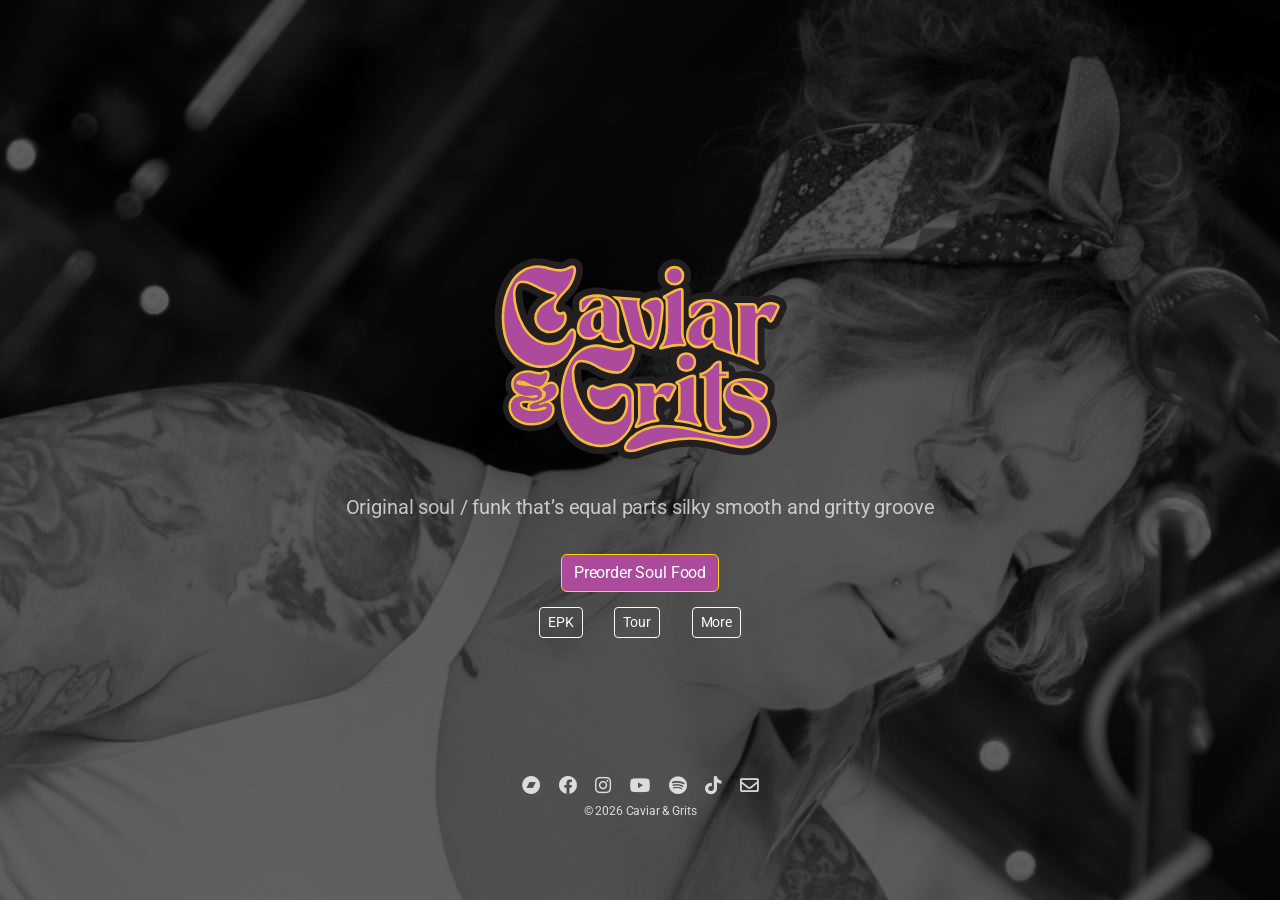
==== commit 87628ea9: "home page style" ====
--- a/index.html
+++ b/index.html
@@ -29,7 +29,7 @@
 			</form>-->
 		<main id="main">
 			<section id="call-to-action">
-				<a href="https://caviarandgrits.bandcamp.com" class="btn btn-success" style="background-color: #36663e;border-color: gold;">Preorder Soul Food</a>
+				<a href="https://caviarandgrits.bandcamp.com" class="btn btn-success" style="background-color: #ac4a9c;border-color: gold;">Preorder Soul Food</a>
 			</section>
 			<section id="buttons">
 					<a href="#" class="btn btn-outline-light btn-sm">EPK</a>
--- a/css/main.min.css
+++ b/css/main.min.css
@@ -1 +1 @@
-#bg,#bg div,body,html{height:100%}#bg div.visible.top,body>*{z-index:2}.fa-inverse,b,strong{color:#fff}header h2+p,ul.icons li .icon:before{font-size:1.25em}#bg,#bg div{top:0;left:0}#signup-form,body{display:-webkit-flex}#buttons .button,body{background-color:#000}.fa,.fab,.fad,.fal,.far,.fas{-moz-osx-font-smoothing:grayscale;-webkit-font-smoothing:antialiased;display:inline-block;font-style:normal;font-variant:normal;text-rendering:auto;line-height:1}.fa-lg{font-size:1.33333em;line-height:.75em;vertical-align:-.0667em}.fa-xs{font-size:.75em}.fa-sm{font-size:.875em}.fa-1x{font-size:1em}.fa-2x,.fa-stack-2x{font-size:2em}.fa-3x{font-size:3em}.fa-4x{font-size:4em}.fa-5x{font-size:5em}.fa-6x{font-size:6em}.fa-7x{font-size:7em}.fa-8x{font-size:8em}.fa-9x{font-size:9em}.fa-10x{font-size:10em}.fa-fw{text-align:center;width:1.25em}.fa-ul{list-style-type:none;margin-left:2.5em;padding-left:0}.fa-ul>li{position:relative}.fa-li{left:-2em;position:absolute;text-align:center;width:2em;line-height:inherit}.fa-border{border:.08em solid #eee;border-radius:.1em;padding:.2em .25em .15em}.fa-pull-left{float:left}.fa-pull-right{float:right}.fa.fa-pull-left,.fab.fa-pull-left,.fal.fa-pull-left,.far.fa-pull-left,.fas.fa-pull-left{margin-right:.3em}.fa.fa-pull-right,.fab.fa-pull-right,.fal.fa-pull-right,.far.fa-pull-right,.fas.fa-pull-right{margin-left:.3em}.fa-spin{-webkit-animation:2s linear infinite fa-spin;animation:2s linear infinite fa-spin}.fa-pulse{-webkit-animation:1s steps(8) infinite fa-spin;animation:1s steps(8) infinite fa-spin}@-webkit-keyframes fa-spin{0%{-webkit-transform:rotate(0);transform:rotate(0)}to{-webkit-transform:rotate(1turn);transform:rotate(1turn)}}@keyframes fa-spin{0%{-webkit-transform:rotate(0);transform:rotate(0)}to{-webkit-transform:rotate(1turn);transform:rotate(1turn)}}.fa-rotate-90{-webkit-transform:rotate(90deg);transform:rotate(90deg)}.fa-rotate-180{-webkit-transform:rotate(180deg);transform:rotate(180deg)}.fa-rotate-270{-webkit-transform:rotate(270deg);transform:rotate(270deg)}.fa-flip-horizontal{-webkit-transform:scaleX(-1);transform:scaleX(-1)}.fa-flip-vertical{-webkit-transform:scaleY(-1);transform:scaleY(-1)}.fa-flip-both,.fa-flip-horizontal.fa-flip-vertical{-webkit-transform:scale(-1);transform:scale(-1)}:root .fa-flip-both,:root .fa-flip-horizontal,:root .fa-flip-vertical,:root .fa-rotate-180,:root .fa-rotate-270,:root .fa-rotate-90{-webkit-filter:none;filter:none}.fa-stack{display:inline-block;height:2em;line-height:2em;position:relative;vertical-align:middle;width:2.5em}#bg div,#footer,.fa-stack-1x,.fa-stack-2x,.sr-only{position:absolute}.fa-stack-1x,.fa-stack-2x{left:0;text-align:center;width:100%}.fa-stack-1x{line-height:inherit}.fa-500px:before{content:"\f26e"}.fa-accessible-icon:before{content:"\f368"}.fa-accusoft:before{content:"\f369"}.fa-acquisitions-incorporated:before{content:"\f6af"}.fa-ad:before{content:"\f641"}.fa-address-book:before{content:"\f2b9"}.fa-address-card:before{content:"\f2bb"}.fa-adjust:before{content:"\f042"}.fa-adn:before{content:"\f170"}.fa-adversal:before{content:"\f36a"}.fa-affiliatetheme:before{content:"\f36b"}.fa-air-freshener:before{content:"\f5d0"}.fa-airbnb:before{content:"\f834"}.fa-algolia:before{content:"\f36c"}.fa-align-center:before{content:"\f037"}.fa-align-justify:before{content:"\f039"}.fa-align-left:before{content:"\f036"}.fa-align-right:before{content:"\f038"}.fa-alipay:before{content:"\f642"}.fa-allergies:before{content:"\f461"}.fa-amazon:before{content:"\f270"}.fa-amazon-pay:before{content:"\f42c"}.fa-ambulance:before{content:"\f0f9"}.fa-american-sign-language-interpreting:before{content:"\f2a3"}.fa-amilia:before{content:"\f36d"}.fa-anchor:before{content:"\f13d"}.fa-android:before{content:"\f17b"}.fa-angellist:before{content:"\f209"}.fa-angle-double-down:before{content:"\f103"}.fa-angle-double-left:before{content:"\f100"}.fa-angle-double-right:before{content:"\f101"}.fa-angle-double-up:before{content:"\f102"}.fa-angle-down:before{content:"\f107"}.fa-angle-left:before{content:"\f104"}.fa-angle-right:before{content:"\f105"}.fa-angle-up:before{content:"\f106"}.fa-angry:before{content:"\f556"}.fa-angrycreative:before{content:"\f36e"}.fa-angular:before{content:"\f420"}.fa-ankh:before{content:"\f644"}.fa-app-store:before{content:"\f36f"}.fa-app-store-ios:before{content:"\f370"}.fa-apper:before{content:"\f371"}.fa-apple:before{content:"\f179"}.fa-apple-alt:before{content:"\f5d1"}.fa-apple-pay:before{content:"\f415"}.fa-archive:before{content:"\f187"}.fa-archway:before{content:"\f557"}.fa-arrow-alt-circle-down:before{content:"\f358"}.fa-arrow-alt-circle-left:before{content:"\f359"}.fa-arrow-alt-circle-right:before{content:"\f35a"}.fa-arrow-alt-circle-up:before{content:"\f35b"}.fa-arrow-circle-down:before{content:"\f0ab"}.fa-arrow-circle-left:before{content:"\f0a8"}.fa-arrow-circle-right:before{content:"\f0a9"}.fa-arrow-circle-up:before{content:"\f0aa"}.fa-arrow-down:before{content:"\f063"}.fa-arrow-left:before{content:"\f060"}.fa-arrow-right:before{content:"\f061"}.fa-arrow-up:before{content:"\f062"}.fa-arrows-alt:before{content:"\f0b2"}.fa-arrows-alt-h:before{content:"\f337"}.fa-arrows-alt-v:before{content:"\f338"}.fa-artstation:before{content:"\f77a"}.fa-assistive-listening-systems:before{content:"\f2a2"}.fa-asterisk:before{content:"\f069"}.fa-asymmetrik:before{content:"\f372"}.fa-at:before{content:"\f1fa"}.fa-atlas:before{content:"\f558"}.fa-atlassian:before{content:"\f77b"}.fa-atom:before{content:"\f5d2"}.fa-audible:before{content:"\f373"}.fa-audio-description:before{content:"\f29e"}.fa-autoprefixer:before{content:"\f41c"}.fa-avianex:before{content:"\f374"}.fa-aviato:before{content:"\f421"}.fa-award:before{content:"\f559"}.fa-aws:before{content:"\f375"}.fa-baby:before{content:"\f77c"}.fa-baby-carriage:before{content:"\f77d"}.fa-backspace:before{content:"\f55a"}.fa-backward:before{content:"\f04a"}.fa-bacon:before{content:"\f7e5"}.fa-bacteria:before{content:"\e059"}.fa-bacterium:before{content:"\e05a"}.fa-bahai:before{content:"\f666"}.fa-balance-scale:before{content:"\f24e"}.fa-balance-scale-left:before{content:"\f515"}.fa-balance-scale-right:before{content:"\f516"}.fa-ban:before{content:"\f05e"}.fa-band-aid:before{content:"\f462"}.fa-bandcamp:before{content:"\f2d5"}.fa-barcode:before{content:"\f02a"}.fa-bars:before{content:"\f0c9"}.fa-baseball-ball:before{content:"\f433"}.fa-basketball-ball:before{content:"\f434"}.fa-bath:before{content:"\f2cd"}.fa-battery-empty:before{content:"\f244"}.fa-battery-full:before{content:"\f240"}.fa-battery-half:before{content:"\f242"}.fa-battery-quarter:before{content:"\f243"}.fa-battery-three-quarters:before{content:"\f241"}.fa-battle-net:before{content:"\f835"}.fa-bed:before{content:"\f236"}.fa-beer:before{content:"\f0fc"}.fa-behance:before{content:"\f1b4"}.fa-behance-square:before{content:"\f1b5"}.fa-bell:before{content:"\f0f3"}.fa-bell-slash:before{content:"\f1f6"}.fa-bezier-curve:before{content:"\f55b"}.fa-bible:before{content:"\f647"}.fa-bicycle:before{content:"\f206"}.fa-biking:before{content:"\f84a"}.fa-bimobject:before{content:"\f378"}.fa-binoculars:before{content:"\f1e5"}.fa-biohazard:before{content:"\f780"}.fa-birthday-cake:before{content:"\f1fd"}.fa-bitbucket:before{content:"\f171"}.fa-bitcoin:before{content:"\f379"}.fa-bity:before{content:"\f37a"}.fa-black-tie:before{content:"\f27e"}.fa-blackberry:before{content:"\f37b"}.fa-blender:before{content:"\f517"}.fa-blender-phone:before{content:"\f6b6"}.fa-blind:before{content:"\f29d"}.fa-blog:before{content:"\f781"}.fa-blogger:before{content:"\f37c"}.fa-blogger-b:before{content:"\f37d"}.fa-bluetooth:before{content:"\f293"}.fa-bluetooth-b:before{content:"\f294"}.fa-bold:before{content:"\f032"}.fa-bolt:before{content:"\f0e7"}.fa-bomb:before{content:"\f1e2"}.fa-bone:before{content:"\f5d7"}.fa-bong:before{content:"\f55c"}.fa-book:before{content:"\f02d"}.fa-book-dead:before{content:"\f6b7"}.fa-book-medical:before{content:"\f7e6"}.fa-book-open:before{content:"\f518"}.fa-book-reader:before{content:"\f5da"}.fa-bookmark:before{content:"\f02e"}.fa-bootstrap:before{content:"\f836"}.fa-border-all:before{content:"\f84c"}.fa-border-none:before{content:"\f850"}.fa-border-style:before{content:"\f853"}.fa-bowling-ball:before{content:"\f436"}.fa-box:before{content:"\f466"}.fa-box-open:before{content:"\f49e"}.fa-box-tissue:before{content:"\e05b"}.fa-boxes:before{content:"\f468"}.fa-braille:before{content:"\f2a1"}.fa-brain:before{content:"\f5dc"}.fa-bread-slice:before{content:"\f7ec"}.fa-briefcase:before{content:"\f0b1"}.fa-briefcase-medical:before{content:"\f469"}.fa-broadcast-tower:before{content:"\f519"}.fa-broom:before{content:"\f51a"}.fa-brush:before{content:"\f55d"}.fa-btc:before{content:"\f15a"}.fa-buffer:before{content:"\f837"}.fa-bug:before{content:"\f188"}.fa-building:before{content:"\f1ad"}.fa-bullhorn:before{content:"\f0a1"}.fa-bullseye:before{content:"\f140"}.fa-burn:before{content:"\f46a"}.fa-buromobelexperte:before{content:"\f37f"}.fa-bus:before{content:"\f207"}.fa-bus-alt:before{content:"\f55e"}.fa-business-time:before{content:"\f64a"}.fa-buy-n-large:before{content:"\f8a6"}.fa-buysellads:before{content:"\f20d"}.fa-calculator:before{content:"\f1ec"}.fa-calendar:before{content:"\f133"}.fa-calendar-alt:before{content:"\f073"}.fa-calendar-check:before{content:"\f274"}.fa-calendar-day:before{content:"\f783"}.fa-calendar-minus:before{content:"\f272"}.fa-calendar-plus:before{content:"\f271"}.fa-calendar-times:before{content:"\f273"}.fa-calendar-week:before{content:"\f784"}.fa-camera:before{content:"\f030"}.fa-camera-retro:before{content:"\f083"}.fa-campground:before{content:"\f6bb"}.fa-canadian-maple-leaf:before{content:"\f785"}.fa-candy-cane:before{content:"\f786"}.fa-cannabis:before{content:"\f55f"}.fa-capsules:before{content:"\f46b"}.fa-car:before{content:"\f1b9"}.fa-car-alt:before{content:"\f5de"}.fa-car-battery:before{content:"\f5df"}.fa-car-crash:before{content:"\f5e1"}.fa-car-side:before{content:"\f5e4"}.fa-caravan:before{content:"\f8ff"}.fa-caret-down:before{content:"\f0d7"}.fa-caret-left:before{content:"\f0d9"}.fa-caret-right:before{content:"\f0da"}.fa-caret-square-down:before{content:"\f150"}.fa-caret-square-left:before{content:"\f191"}.fa-caret-square-right:before{content:"\f152"}.fa-caret-square-up:before{content:"\f151"}.fa-caret-up:before{content:"\f0d8"}.fa-carrot:before{content:"\f787"}.fa-cart-arrow-down:before{content:"\f218"}.fa-cart-plus:before{content:"\f217"}.fa-cash-register:before{content:"\f788"}.fa-cat:before{content:"\f6be"}.fa-cc-amazon-pay:before{content:"\f42d"}.fa-cc-amex:before{content:"\f1f3"}.fa-cc-apple-pay:before{content:"\f416"}.fa-cc-diners-club:before{content:"\f24c"}.fa-cc-discover:before{content:"\f1f2"}.fa-cc-jcb:before{content:"\f24b"}.fa-cc-mastercard:before{content:"\f1f1"}.fa-cc-paypal:before{content:"\f1f4"}.fa-cc-stripe:before{content:"\f1f5"}.fa-cc-visa:before{content:"\f1f0"}.fa-centercode:before{content:"\f380"}.fa-centos:before{content:"\f789"}.fa-certificate:before{content:"\f0a3"}.fa-chair:before{content:"\f6c0"}.fa-chalkboard:before{content:"\f51b"}.fa-chalkboard-teacher:before{content:"\f51c"}.fa-charging-station:before{content:"\f5e7"}.fa-chart-area:before{content:"\f1fe"}.fa-chart-bar:before{content:"\f080"}.fa-chart-line:before{content:"\f201"}.fa-chart-pie:before{content:"\f200"}.fa-check:before{content:"\f00c"}.fa-check-circle:before{content:"\f058"}.fa-check-double:before{content:"\f560"}.fa-check-square:before{content:"\f14a"}.fa-cheese:before{content:"\f7ef"}.fa-chess:before{content:"\f439"}.fa-chess-bishop:before{content:"\f43a"}.fa-chess-board:before{content:"\f43c"}.fa-chess-king:before{content:"\f43f"}.fa-chess-knight:before{content:"\f441"}.fa-chess-pawn:before{content:"\f443"}.fa-chess-queen:before{content:"\f445"}.fa-chess-rook:before{content:"\f447"}.fa-chevron-circle-down:before{content:"\f13a"}.fa-chevron-circle-left:before{content:"\f137"}.fa-chevron-circle-right:before{content:"\f138"}.fa-chevron-circle-up:before{content:"\f139"}.fa-chevron-down:before{content:"\f078"}.fa-chevron-left:before{content:"\f053"}.fa-chevron-right:before{content:"\f054"}.fa-chevron-up:before{content:"\f077"}.fa-child:before{content:"\f1ae"}.fa-chrome:before{content:"\f268"}.fa-chromecast:before{content:"\f838"}.fa-church:before{content:"\f51d"}.fa-circle:before{content:"\f111"}.fa-circle-notch:before{content:"\f1ce"}.fa-city:before{content:"\f64f"}.fa-clinic-medical:before{content:"\f7f2"}.fa-clipboard:before{content:"\f328"}.fa-clipboard-check:before{content:"\f46c"}.fa-clipboard-list:before{content:"\f46d"}.fa-clock:before{content:"\f017"}.fa-clone:before{content:"\f24d"}.fa-closed-captioning:before{content:"\f20a"}.fa-cloud:before{content:"\f0c2"}.fa-cloud-download-alt:before{content:"\f381"}.fa-cloud-meatball:before{content:"\f73b"}.fa-cloud-moon:before{content:"\f6c3"}.fa-cloud-moon-rain:before{content:"\f73c"}.fa-cloud-rain:before{content:"\f73d"}.fa-cloud-showers-heavy:before{content:"\f740"}.fa-cloud-sun:before{content:"\f6c4"}.fa-cloud-sun-rain:before{content:"\f743"}.fa-cloud-upload-alt:before{content:"\f382"}.fa-cloudflare:before{content:"\e07d"}.fa-cloudscale:before{content:"\f383"}.fa-cloudsmith:before{content:"\f384"}.fa-cloudversify:before{content:"\f385"}.fa-cocktail:before{content:"\f561"}.fa-code:before{content:"\f121"}.fa-code-branch:before{content:"\f126"}.fa-codepen:before{content:"\f1cb"}.fa-codiepie:before{content:"\f284"}.fa-coffee:before{content:"\f0f4"}.fa-cog:before{content:"\f013"}.fa-cogs:before{content:"\f085"}.fa-coins:before{content:"\f51e"}.fa-columns:before{content:"\f0db"}.fa-comment:before{content:"\f075"}.fa-comment-alt:before{content:"\f27a"}.fa-comment-dollar:before{content:"\f651"}.fa-comment-dots:before{content:"\f4ad"}.fa-comment-medical:before{content:"\f7f5"}.fa-comment-slash:before{content:"\f4b3"}.fa-comments:before{content:"\f086"}.fa-comments-dollar:before{content:"\f653"}.fa-compact-disc:before{content:"\f51f"}.fa-compass:before{content:"\f14e"}.fa-compress:before{content:"\f066"}.fa-compress-alt:before{content:"\f422"}.fa-compress-arrows-alt:before{content:"\f78c"}.fa-concierge-bell:before{content:"\f562"}.fa-confluence:before{content:"\f78d"}.fa-connectdevelop:before{content:"\f20e"}.fa-contao:before{content:"\f26d"}.fa-cookie:before{content:"\f563"}.fa-cookie-bite:before{content:"\f564"}.fa-copy:before{content:"\f0c5"}.fa-copyright:before{content:"\f1f9"}.fa-cotton-bureau:before{content:"\f89e"}.fa-couch:before{content:"\f4b8"}.fa-cpanel:before{content:"\f388"}.fa-creative-commons:before{content:"\f25e"}.fa-creative-commons-by:before{content:"\f4e7"}.fa-creative-commons-nc:before{content:"\f4e8"}.fa-creative-commons-nc-eu:before{content:"\f4e9"}.fa-creative-commons-nc-jp:before{content:"\f4ea"}.fa-creative-commons-nd:before{content:"\f4eb"}.fa-creative-commons-pd:before{content:"\f4ec"}.fa-creative-commons-pd-alt:before{content:"\f4ed"}.fa-creative-commons-remix:before{content:"\f4ee"}.fa-creative-commons-sa:before{content:"\f4ef"}.fa-creative-commons-sampling:before{content:"\f4f0"}.fa-creative-commons-sampling-plus:before{content:"\f4f1"}.fa-creative-commons-share:before{content:"\f4f2"}.fa-creative-commons-zero:before{content:"\f4f3"}.fa-credit-card:before{content:"\f09d"}.fa-critical-role:before{content:"\f6c9"}.fa-crop:before{content:"\f125"}.fa-crop-alt:before{content:"\f565"}.fa-cross:before{content:"\f654"}.fa-crosshairs:before{content:"\f05b"}.fa-crow:before{content:"\f520"}.fa-crown:before{content:"\f521"}.fa-crutch:before{content:"\f7f7"}.fa-css3:before{content:"\f13c"}.fa-css3-alt:before{content:"\f38b"}.fa-cube:before{content:"\f1b2"}.fa-cubes:before{content:"\f1b3"}.fa-cut:before{content:"\f0c4"}.fa-cuttlefish:before{content:"\f38c"}.fa-d-and-d:before{content:"\f38d"}.fa-d-and-d-beyond:before{content:"\f6ca"}.fa-dailymotion:before{content:"\e052"}.fa-dashcube:before{content:"\f210"}.fa-database:before{content:"\f1c0"}.fa-deaf:before{content:"\f2a4"}.fa-deezer:before{content:"\e077"}.fa-delicious:before{content:"\f1a5"}.fa-democrat:before{content:"\f747"}.fa-deploydog:before{content:"\f38e"}.fa-deskpro:before{content:"\f38f"}.fa-desktop:before{content:"\f108"}.fa-dev:before{content:"\f6cc"}.fa-deviantart:before{content:"\f1bd"}.fa-dharmachakra:before{content:"\f655"}.fa-dhl:before{content:"\f790"}.fa-diagnoses:before{content:"\f470"}.fa-diaspora:before{content:"\f791"}.fa-dice:before{content:"\f522"}.fa-dice-d20:before{content:"\f6cf"}.fa-dice-d6:before{content:"\f6d1"}.fa-dice-five:before{content:"\f523"}.fa-dice-four:before{content:"\f524"}.fa-dice-one:before{content:"\f525"}.fa-dice-six:before{content:"\f526"}.fa-dice-three:before{content:"\f527"}.fa-dice-two:before{content:"\f528"}.fa-digg:before{content:"\f1a6"}.fa-digital-ocean:before{content:"\f391"}.fa-digital-tachograph:before{content:"\f566"}.fa-directions:before{content:"\f5eb"}.fa-discord:before{content:"\f392"}.fa-discourse:before{content:"\f393"}.fa-disease:before{content:"\f7fa"}.fa-divide:before{content:"\f529"}.fa-dizzy:before{content:"\f567"}.fa-dna:before{content:"\f471"}.fa-dochub:before{content:"\f394"}.fa-docker:before{content:"\f395"}.fa-dog:before{content:"\f6d3"}.fa-dollar-sign:before{content:"\f155"}.fa-dolly:before{content:"\f472"}.fa-dolly-flatbed:before{content:"\f474"}.fa-donate:before{content:"\f4b9"}.fa-door-closed:before{content:"\f52a"}.fa-door-open:before{content:"\f52b"}.fa-dot-circle:before{content:"\f192"}.fa-dove:before{content:"\f4ba"}.fa-download:before{content:"\f019"}.fa-draft2digital:before{content:"\f396"}.fa-drafting-compass:before{content:"\f568"}.fa-dragon:before{content:"\f6d5"}.fa-draw-polygon:before{content:"\f5ee"}.fa-dribbble:before{content:"\f17d"}.fa-dribbble-square:before{content:"\f397"}.fa-dropbox:before{content:"\f16b"}.fa-drum:before{content:"\f569"}.fa-drum-steelpan:before{content:"\f56a"}.fa-drumstick-bite:before{content:"\f6d7"}.fa-drupal:before{content:"\f1a9"}.fa-dumbbell:before{content:"\f44b"}.fa-dumpster:before{content:"\f793"}.fa-dumpster-fire:before{content:"\f794"}.fa-dungeon:before{content:"\f6d9"}.fa-dyalog:before{content:"\f399"}.fa-earlybirds:before{content:"\f39a"}.fa-ebay:before{content:"\f4f4"}.fa-edge:before{content:"\f282"}.fa-edge-legacy:before{content:"\e078"}.fa-edit:before{content:"\f044"}.fa-egg:before{content:"\f7fb"}.fa-eject:before{content:"\f052"}.fa-elementor:before{content:"\f430"}.fa-ellipsis-h:before{content:"\f141"}.fa-ellipsis-v:before{content:"\f142"}.fa-ello:before{content:"\f5f1"}.fa-ember:before{content:"\f423"}.fa-empire:before{content:"\f1d1"}.fa-envelope:before{content:"\f0e0"}.fa-envelope-open:before{content:"\f2b6"}.fa-envelope-open-text:before{content:"\f658"}.fa-envelope-square:before{content:"\f199"}.fa-envira:before{content:"\f299"}.fa-equals:before{content:"\f52c"}.fa-eraser:before{content:"\f12d"}.fa-erlang:before{content:"\f39d"}.fa-ethereum:before{content:"\f42e"}.fa-ethernet:before{content:"\f796"}.fa-etsy:before{content:"\f2d7"}.fa-euro-sign:before{content:"\f153"}.fa-evernote:before{content:"\f839"}.fa-exchange-alt:before{content:"\f362"}.fa-exclamation:before{content:"\f12a"}.fa-exclamation-circle:before{content:"\f06a"}.fa-exclamation-triangle:before{content:"\f071"}.fa-expand:before{content:"\f065"}.fa-expand-alt:before{content:"\f424"}.fa-expand-arrows-alt:before{content:"\f31e"}.fa-expeditedssl:before{content:"\f23e"}.fa-external-link-alt:before{content:"\f35d"}.fa-external-link-square-alt:before{content:"\f360"}.fa-eye:before{content:"\f06e"}.fa-eye-dropper:before{content:"\f1fb"}.fa-eye-slash:before{content:"\f070"}.fa-facebook:before{content:"\f09a"}.fa-facebook-f:before{content:"\f39e"}.fa-facebook-messenger:before{content:"\f39f"}.fa-facebook-square:before{content:"\f082"}.fa-fan:before{content:"\f863"}.fa-fantasy-flight-games:before{content:"\f6dc"}.fa-fast-backward:before{content:"\f049"}.fa-fast-forward:before{content:"\f050"}.fa-faucet:before{content:"\e005"}.fa-fax:before{content:"\f1ac"}.fa-feather:before{content:"\f52d"}.fa-feather-alt:before{content:"\f56b"}.fa-fedex:before{content:"\f797"}.fa-fedora:before{content:"\f798"}.fa-female:before{content:"\f182"}.fa-fighter-jet:before{content:"\f0fb"}.fa-figma:before{content:"\f799"}.fa-file:before{content:"\f15b"}.fa-file-alt:before{content:"\f15c"}.fa-file-archive:before{content:"\f1c6"}.fa-file-audio:before{content:"\f1c7"}.fa-file-code:before{content:"\f1c9"}.fa-file-contract:before{content:"\f56c"}.fa-file-csv:before{content:"\f6dd"}.fa-file-download:before{content:"\f56d"}.fa-file-excel:before{content:"\f1c3"}.fa-file-export:before{content:"\f56e"}.fa-file-image:before{content:"\f1c5"}.fa-file-import:before{content:"\f56f"}.fa-file-invoice:before{content:"\f570"}.fa-file-invoice-dollar:before{content:"\f571"}.fa-file-medical:before{content:"\f477"}.fa-file-medical-alt:before{content:"\f478"}.fa-file-pdf:before{content:"\f1c1"}.fa-file-powerpoint:before{content:"\f1c4"}.fa-file-prescription:before{content:"\f572"}.fa-file-signature:before{content:"\f573"}.fa-file-upload:before{content:"\f574"}.fa-file-video:before{content:"\f1c8"}.fa-file-word:before{content:"\f1c2"}.fa-fill:before{content:"\f575"}.fa-fill-drip:before{content:"\f576"}.fa-film:before{content:"\f008"}.fa-filter:before{content:"\f0b0"}.fa-fingerprint:before{content:"\f577"}.fa-fire:before{content:"\f06d"}.fa-fire-alt:before{content:"\f7e4"}.fa-fire-extinguisher:before{content:"\f134"}.fa-firefox:before{content:"\f269"}.fa-firefox-browser:before{content:"\e007"}.fa-first-aid:before{content:"\f479"}.fa-first-order:before{content:"\f2b0"}.fa-first-order-alt:before{content:"\f50a"}.fa-firstdraft:before{content:"\f3a1"}.fa-fish:before{content:"\f578"}.fa-fist-raised:before{content:"\f6de"}.fa-flag:before{content:"\f024"}.fa-flag-checkered:before{content:"\f11e"}.fa-flag-usa:before{content:"\f74d"}.fa-flask:before{content:"\f0c3"}.fa-flickr:before{content:"\f16e"}.fa-flipboard:before{content:"\f44d"}.fa-flushed:before{content:"\f579"}.fa-fly:before{content:"\f417"}.fa-folder:before{content:"\f07b"}.fa-folder-minus:before{content:"\f65d"}.fa-folder-open:before{content:"\f07c"}.fa-folder-plus:before{content:"\f65e"}.fa-font:before{content:"\f031"}.fa-font-awesome:before{content:"\f2b4"}.fa-font-awesome-alt:before{content:"\f35c"}.fa-font-awesome-flag:before{content:"\f425"}.fa-font-awesome-logo-full:before{content:"\f4e6"}.fa-fonticons:before{content:"\f280"}.fa-fonticons-fi:before{content:"\f3a2"}.fa-football-ball:before{content:"\f44e"}.fa-fort-awesome:before{content:"\f286"}.fa-fort-awesome-alt:before{content:"\f3a3"}.fa-forumbee:before{content:"\f211"}.fa-forward:before{content:"\f04e"}.fa-foursquare:before{content:"\f180"}.fa-free-code-camp:before{content:"\f2c5"}.fa-freebsd:before{content:"\f3a4"}.fa-frog:before{content:"\f52e"}.fa-frown:before{content:"\f119"}.fa-frown-open:before{content:"\f57a"}.fa-fulcrum:before{content:"\f50b"}.fa-funnel-dollar:before{content:"\f662"}.fa-futbol:before{content:"\f1e3"}.fa-galactic-republic:before{content:"\f50c"}.fa-galactic-senate:before{content:"\f50d"}.fa-gamepad:before{content:"\f11b"}.fa-gas-pump:before{content:"\f52f"}.fa-gavel:before{content:"\f0e3"}.fa-gem:before{content:"\f3a5"}.fa-genderless:before{content:"\f22d"}.fa-get-pocket:before{content:"\f265"}.fa-gg:before{content:"\f260"}.fa-gg-circle:before{content:"\f261"}.fa-ghost:before{content:"\f6e2"}.fa-gift:before{content:"\f06b"}.fa-gifts:before{content:"\f79c"}.fa-git:before{content:"\f1d3"}.fa-git-alt:before{content:"\f841"}.fa-git-square:before{content:"\f1d2"}.fa-github:before{content:"\f09b"}.fa-github-alt:before{content:"\f113"}.fa-github-square:before{content:"\f092"}.fa-gitkraken:before{content:"\f3a6"}.fa-gitlab:before{content:"\f296"}.fa-gitter:before{content:"\f426"}.fa-glass-cheers:before{content:"\f79f"}.fa-glass-martini:before{content:"\f000"}.fa-glass-martini-alt:before{content:"\f57b"}.fa-glass-whiskey:before{content:"\f7a0"}.fa-glasses:before{content:"\f530"}.fa-glide:before{content:"\f2a5"}.fa-glide-g:before{content:"\f2a6"}.fa-globe:before{content:"\f0ac"}.fa-globe-africa:before{content:"\f57c"}.fa-globe-americas:before{content:"\f57d"}.fa-globe-asia:before{content:"\f57e"}.fa-globe-europe:before{content:"\f7a2"}.fa-gofore:before{content:"\f3a7"}.fa-golf-ball:before{content:"\f450"}.fa-goodreads:before{content:"\f3a8"}.fa-goodreads-g:before{content:"\f3a9"}.fa-google:before{content:"\f1a0"}.fa-google-drive:before{content:"\f3aa"}.fa-google-pay:before{content:"\e079"}.fa-google-play:before{content:"\f3ab"}.fa-google-plus:before{content:"\f2b3"}.fa-google-plus-g:before{content:"\f0d5"}.fa-google-plus-square:before{content:"\f0d4"}.fa-google-wallet:before{content:"\f1ee"}.fa-gopuram:before{content:"\f664"}.fa-graduation-cap:before{content:"\f19d"}.fa-gratipay:before{content:"\f184"}.fa-grav:before{content:"\f2d6"}.fa-greater-than:before{content:"\f531"}.fa-greater-than-equal:before{content:"\f532"}.fa-grimace:before{content:"\f57f"}.fa-grin:before{content:"\f580"}.fa-grin-alt:before{content:"\f581"}.fa-grin-beam:before{content:"\f582"}.fa-grin-beam-sweat:before{content:"\f583"}.fa-grin-hearts:before{content:"\f584"}.fa-grin-squint:before{content:"\f585"}.fa-grin-squint-tears:before{content:"\f586"}.fa-grin-stars:before{content:"\f587"}.fa-grin-tears:before{content:"\f588"}.fa-grin-tongue:before{content:"\f589"}.fa-grin-tongue-squint:before{content:"\f58a"}.fa-grin-tongue-wink:before{content:"\f58b"}.fa-grin-wink:before{content:"\f58c"}.fa-grip-horizontal:before{content:"\f58d"}.fa-grip-lines:before{content:"\f7a4"}.fa-grip-lines-vertical:before{content:"\f7a5"}.fa-grip-vertical:before{content:"\f58e"}.fa-gripfire:before{content:"\f3ac"}.fa-grunt:before{content:"\f3ad"}.fa-guilded:before{content:"\e07e"}.fa-guitar:before{content:"\f7a6"}.fa-gulp:before{content:"\f3ae"}.fa-h-square:before{content:"\f0fd"}.fa-hacker-news:before{content:"\f1d4"}.fa-hacker-news-square:before{content:"\f3af"}.fa-hackerrank:before{content:"\f5f7"}.fa-hamburger:before{content:"\f805"}.fa-hammer:before{content:"\f6e3"}.fa-hamsa:before{content:"\f665"}.fa-hand-holding:before{content:"\f4bd"}.fa-hand-holding-heart:before{content:"\f4be"}.fa-hand-holding-medical:before{content:"\e05c"}.fa-hand-holding-usd:before{content:"\f4c0"}.fa-hand-holding-water:before{content:"\f4c1"}.fa-hand-lizard:before{content:"\f258"}.fa-hand-middle-finger:before{content:"\f806"}.fa-hand-paper:before{content:"\f256"}.fa-hand-peace:before{content:"\f25b"}.fa-hand-point-down:before{content:"\f0a7"}.fa-hand-point-left:before{content:"\f0a5"}.fa-hand-point-right:before{content:"\f0a4"}.fa-hand-point-up:before{content:"\f0a6"}.fa-hand-pointer:before{content:"\f25a"}.fa-hand-rock:before{content:"\f255"}.fa-hand-scissors:before{content:"\f257"}.fa-hand-sparkles:before{content:"\e05d"}.fa-hand-spock:before{content:"\f259"}.fa-hands:before{content:"\f4c2"}.fa-hands-helping:before{content:"\f4c4"}.fa-hands-wash:before{content:"\e05e"}.fa-handshake:before{content:"\f2b5"}.fa-handshake-alt-slash:before{content:"\e05f"}.fa-handshake-slash:before{content:"\e060"}.fa-hanukiah:before{content:"\f6e6"}.fa-hard-hat:before{content:"\f807"}.fa-hashtag:before{content:"\f292"}.fa-hat-cowboy:before{content:"\f8c0"}.fa-hat-cowboy-side:before{content:"\f8c1"}.fa-hat-wizard:before{content:"\f6e8"}.fa-hdd:before{content:"\f0a0"}.fa-head-side-cough:before{content:"\e061"}.fa-head-side-cough-slash:before{content:"\e062"}.fa-head-side-mask:before{content:"\e063"}.fa-head-side-virus:before{content:"\e064"}.fa-heading:before{content:"\f1dc"}.fa-headphones:before{content:"\f025"}.fa-headphones-alt:before{content:"\f58f"}.fa-headset:before{content:"\f590"}.fa-heart:before{content:"\f004"}.fa-heart-broken:before{content:"\f7a9"}.fa-heartbeat:before{content:"\f21e"}.fa-helicopter:before{content:"\f533"}.fa-highlighter:before{content:"\f591"}.fa-hiking:before{content:"\f6ec"}.fa-hippo:before{content:"\f6ed"}.fa-hips:before{content:"\f452"}.fa-hire-a-helper:before{content:"\f3b0"}.fa-history:before{content:"\f1da"}.fa-hive:before{content:"\e07f"}.fa-hockey-puck:before{content:"\f453"}.fa-holly-berry:before{content:"\f7aa"}.fa-home:before{content:"\f015"}.fa-hooli:before{content:"\f427"}.fa-hornbill:before{content:"\f592"}.fa-horse:before{content:"\f6f0"}.fa-horse-head:before{content:"\f7ab"}.fa-hospital:before{content:"\f0f8"}.fa-hospital-alt:before{content:"\f47d"}.fa-hospital-symbol:before{content:"\f47e"}.fa-hospital-user:before{content:"\f80d"}.fa-hot-tub:before{content:"\f593"}.fa-hotdog:before{content:"\f80f"}.fa-hotel:before{content:"\f594"}.fa-hotjar:before{content:"\f3b1"}.fa-hourglass:before{content:"\f254"}.fa-hourglass-end:before{content:"\f253"}.fa-hourglass-half:before{content:"\f252"}.fa-hourglass-start:before{content:"\f251"}.fa-house-damage:before{content:"\f6f1"}.fa-house-user:before{content:"\e065"}.fa-houzz:before{content:"\f27c"}.fa-hryvnia:before{content:"\f6f2"}.fa-html5:before{content:"\f13b"}.fa-hubspot:before{content:"\f3b2"}.fa-i-cursor:before{content:"\f246"}.fa-ice-cream:before{content:"\f810"}.fa-icicles:before{content:"\f7ad"}.fa-icons:before{content:"\f86d"}.fa-id-badge:before{content:"\f2c1"}.fa-id-card:before{content:"\f2c2"}.fa-id-card-alt:before{content:"\f47f"}.fa-ideal:before{content:"\e013"}.fa-igloo:before{content:"\f7ae"}.fa-image:before{content:"\f03e"}.fa-images:before{content:"\f302"}.fa-imdb:before{content:"\f2d8"}.fa-inbox:before{content:"\f01c"}.fa-indent:before{content:"\f03c"}.fa-industry:before{content:"\f275"}.fa-infinity:before{content:"\f534"}.fa-info:before{content:"\f129"}.fa-info-circle:before{content:"\f05a"}.fa-innosoft:before{content:"\e080"}.fa-instagram:before{content:"\f16d"}.fa-instagram-square:before{content:"\e055"}.fa-instalod:before{content:"\e081"}.fa-intercom:before{content:"\f7af"}.fa-internet-explorer:before{content:"\f26b"}.fa-invision:before{content:"\f7b0"}.fa-ioxhost:before{content:"\f208"}.fa-italic:before{content:"\f033"}.fa-itch-io:before{content:"\f83a"}.fa-itunes:before{content:"\f3b4"}.fa-itunes-note:before{content:"\f3b5"}.fa-java:before{content:"\f4e4"}.fa-jedi:before{content:"\f669"}.fa-jedi-order:before{content:"\f50e"}.fa-jenkins:before{content:"\f3b6"}.fa-jira:before{content:"\f7b1"}.fa-joget:before{content:"\f3b7"}.fa-joint:before{content:"\f595"}.fa-joomla:before{content:"\f1aa"}.fa-journal-whills:before{content:"\f66a"}.fa-js:before{content:"\f3b8"}.fa-js-square:before{content:"\f3b9"}.fa-jsfiddle:before{content:"\f1cc"}.fa-kaaba:before{content:"\f66b"}.fa-kaggle:before{content:"\f5fa"}.fa-key:before{content:"\f084"}.fa-keybase:before{content:"\f4f5"}.fa-keyboard:before{content:"\f11c"}.fa-keycdn:before{content:"\f3ba"}.fa-khanda:before{content:"\f66d"}.fa-kickstarter:before{content:"\f3bb"}.fa-kickstarter-k:before{content:"\f3bc"}.fa-kiss:before{content:"\f596"}.fa-kiss-beam:before{content:"\f597"}.fa-kiss-wink-heart:before{content:"\f598"}.fa-kiwi-bird:before{content:"\f535"}.fa-korvue:before{content:"\f42f"}.fa-landmark:before{content:"\f66f"}.fa-language:before{content:"\f1ab"}.fa-laptop:before{content:"\f109"}.fa-laptop-code:before{content:"\f5fc"}.fa-laptop-house:before{content:"\e066"}.fa-laptop-medical:before{content:"\f812"}.fa-laravel:before{content:"\f3bd"}.fa-lastfm:before{content:"\f202"}.fa-lastfm-square:before{content:"\f203"}.fa-laugh:before{content:"\f599"}.fa-laugh-beam:before{content:"\f59a"}.fa-laugh-squint:before{content:"\f59b"}.fa-laugh-wink:before{content:"\f59c"}.fa-layer-group:before{content:"\f5fd"}.fa-leaf:before{content:"\f06c"}.fa-leanpub:before{content:"\f212"}.fa-lemon:before{content:"\f094"}.fa-less:before{content:"\f41d"}.fa-less-than:before{content:"\f536"}.fa-less-than-equal:before{content:"\f537"}.fa-level-down-alt:before{content:"\f3be"}.fa-level-up-alt:before{content:"\f3bf"}.fa-life-ring:before{content:"\f1cd"}.fa-lightbulb:before{content:"\f0eb"}.fa-line:before{content:"\f3c0"}.fa-link:before{content:"\f0c1"}.fa-linkedin:before{content:"\f08c"}.fa-linkedin-in:before{content:"\f0e1"}.fa-linode:before{content:"\f2b8"}.fa-linux:before{content:"\f17c"}.fa-lira-sign:before{content:"\f195"}.fa-list:before{content:"\f03a"}.fa-list-alt:before{content:"\f022"}.fa-list-ol:before{content:"\f0cb"}.fa-list-ul:before{content:"\f0ca"}.fa-location-arrow:before{content:"\f124"}.fa-lock:before{content:"\f023"}.fa-lock-open:before{content:"\f3c1"}.fa-long-arrow-alt-down:before{content:"\f309"}.fa-long-arrow-alt-left:before{content:"\f30a"}.fa-long-arrow-alt-right:before{content:"\f30b"}.fa-long-arrow-alt-up:before{content:"\f30c"}.fa-low-vision:before{content:"\f2a8"}.fa-luggage-cart:before{content:"\f59d"}.fa-lungs:before{content:"\f604"}.fa-lungs-virus:before{content:"\e067"}.fa-lyft:before{content:"\f3c3"}.fa-magento:before{content:"\f3c4"}.fa-magic:before{content:"\f0d0"}.fa-magnet:before{content:"\f076"}.fa-mail-bulk:before{content:"\f674"}.fa-mailchimp:before{content:"\f59e"}.fa-male:before{content:"\f183"}.fa-mandalorian:before{content:"\f50f"}.fa-map:before{content:"\f279"}.fa-map-marked:before{content:"\f59f"}.fa-map-marked-alt:before{content:"\f5a0"}.fa-map-marker:before{content:"\f041"}.fa-map-marker-alt:before{content:"\f3c5"}.fa-map-pin:before{content:"\f276"}.fa-map-signs:before{content:"\f277"}.fa-markdown:before{content:"\f60f"}.fa-marker:before{content:"\f5a1"}.fa-mars:before{content:"\f222"}.fa-mars-double:before{content:"\f227"}.fa-mars-stroke:before{content:"\f229"}.fa-mars-stroke-h:before{content:"\f22b"}.fa-mars-stroke-v:before{content:"\f22a"}.fa-mask:before{content:"\f6fa"}.fa-mastodon:before{content:"\f4f6"}.fa-maxcdn:before{content:"\f136"}.fa-mdb:before{content:"\f8ca"}.fa-medal:before{content:"\f5a2"}.fa-medapps:before{content:"\f3c6"}.fa-medium:before{content:"\f23a"}.fa-medium-m:before{content:"\f3c7"}.fa-medkit:before{content:"\f0fa"}.fa-medrt:before{content:"\f3c8"}.fa-meetup:before{content:"\f2e0"}.fa-megaport:before{content:"\f5a3"}.fa-meh:before{content:"\f11a"}.fa-meh-blank:before{content:"\f5a4"}.fa-meh-rolling-eyes:before{content:"\f5a5"}.fa-memory:before{content:"\f538"}.fa-mendeley:before{content:"\f7b3"}.fa-menorah:before{content:"\f676"}.fa-mercury:before{content:"\f223"}.fa-meteor:before{content:"\f753"}.fa-microblog:before{content:"\e01a"}.fa-microchip:before{content:"\f2db"}.fa-microphone:before{content:"\f130"}.fa-microphone-alt:before{content:"\f3c9"}.fa-microphone-alt-slash:before{content:"\f539"}.fa-microphone-slash:before{content:"\f131"}.fa-microscope:before{content:"\f610"}.fa-microsoft:before{content:"\f3ca"}.fa-minus:before{content:"\f068"}.fa-minus-circle:before{content:"\f056"}.fa-minus-square:before{content:"\f146"}.fa-mitten:before{content:"\f7b5"}.fa-mix:before{content:"\f3cb"}.fa-mixcloud:before{content:"\f289"}.fa-mixer:before{content:"\e056"}.fa-mizuni:before{content:"\f3cc"}.fa-mobile:before{content:"\f10b"}.fa-mobile-alt:before{content:"\f3cd"}.fa-modx:before{content:"\f285"}.fa-monero:before{content:"\f3d0"}.fa-money-bill:before{content:"\f0d6"}.fa-money-bill-alt:before{content:"\f3d1"}.fa-money-bill-wave:before{content:"\f53a"}.fa-money-bill-wave-alt:before{content:"\f53b"}.fa-money-check:before{content:"\f53c"}.fa-money-check-alt:before{content:"\f53d"}.fa-monument:before{content:"\f5a6"}.fa-moon:before{content:"\f186"}.fa-mortar-pestle:before{content:"\f5a7"}.fa-mosque:before{content:"\f678"}.fa-motorcycle:before{content:"\f21c"}.fa-mountain:before{content:"\f6fc"}.fa-mouse:before{content:"\f8cc"}.fa-mouse-pointer:before{content:"\f245"}.fa-mug-hot:before{content:"\f7b6"}.fa-music:before{content:"\f001"}.fa-napster:before{content:"\f3d2"}.fa-neos:before{content:"\f612"}.fa-network-wired:before{content:"\f6ff"}.fa-neuter:before{content:"\f22c"}.fa-newspaper:before{content:"\f1ea"}.fa-nimblr:before{content:"\f5a8"}.fa-node:before{content:"\f419"}.fa-node-js:before{content:"\f3d3"}.fa-not-equal:before{content:"\f53e"}.fa-notes-medical:before{content:"\f481"}.fa-npm:before{content:"\f3d4"}.fa-ns8:before{content:"\f3d5"}.fa-nutritionix:before{content:"\f3d6"}.fa-object-group:before{content:"\f247"}.fa-object-ungroup:before{content:"\f248"}.fa-octopus-deploy:before{content:"\e082"}.fa-odnoklassniki:before{content:"\f263"}.fa-odnoklassniki-square:before{content:"\f264"}.fa-oil-can:before{content:"\f613"}.fa-old-republic:before{content:"\f510"}.fa-om:before{content:"\f679"}.fa-opencart:before{content:"\f23d"}.fa-openid:before{content:"\f19b"}.fa-opera:before{content:"\f26a"}.fa-optin-monster:before{content:"\f23c"}.fa-orcid:before{content:"\f8d2"}.fa-osi:before{content:"\f41a"}.fa-otter:before{content:"\f700"}.fa-outdent:before{content:"\f03b"}.fa-page4:before{content:"\f3d7"}.fa-pagelines:before{content:"\f18c"}.fa-pager:before{content:"\f815"}.fa-paint-brush:before{content:"\f1fc"}.fa-paint-roller:before{content:"\f5aa"}.fa-palette:before{content:"\f53f"}.fa-palfed:before{content:"\f3d8"}.fa-pallet:before{content:"\f482"}.fa-paper-plane:before{content:"\f1d8"}.fa-paperclip:before{content:"\f0c6"}.fa-parachute-box:before{content:"\f4cd"}.fa-paragraph:before{content:"\f1dd"}.fa-parking:before{content:"\f540"}.fa-passport:before{content:"\f5ab"}.fa-pastafarianism:before{content:"\f67b"}.fa-paste:before{content:"\f0ea"}.fa-patreon:before{content:"\f3d9"}.fa-pause:before{content:"\f04c"}.fa-pause-circle:before{content:"\f28b"}.fa-paw:before{content:"\f1b0"}.fa-paypal:before{content:"\f1ed"}.fa-peace:before{content:"\f67c"}.fa-pen:before{content:"\f304"}.fa-pen-alt:before{content:"\f305"}.fa-pen-fancy:before{content:"\f5ac"}.fa-pen-nib:before{content:"\f5ad"}.fa-pen-square:before{content:"\f14b"}.fa-pencil-alt:before{content:"\f303"}.fa-pencil-ruler:before{content:"\f5ae"}.fa-penny-arcade:before{content:"\f704"}.fa-people-arrows:before{content:"\e068"}.fa-people-carry:before{content:"\f4ce"}.fa-pepper-hot:before{content:"\f816"}.fa-perbyte:before{content:"\e083"}.fa-percent:before{content:"\f295"}.fa-percentage:before{content:"\f541"}.fa-periscope:before{content:"\f3da"}.fa-person-booth:before{content:"\f756"}.fa-phabricator:before{content:"\f3db"}.fa-phoenix-framework:before{content:"\f3dc"}.fa-phoenix-squadron:before{content:"\f511"}.fa-phone:before{content:"\f095"}.fa-phone-alt:before{content:"\f879"}.fa-phone-slash:before{content:"\f3dd"}.fa-phone-square:before{content:"\f098"}.fa-phone-square-alt:before{content:"\f87b"}.fa-phone-volume:before{content:"\f2a0"}.fa-photo-video:before{content:"\f87c"}.fa-php:before{content:"\f457"}.fa-pied-piper:before{content:"\f2ae"}.fa-pied-piper-alt:before{content:"\f1a8"}.fa-pied-piper-hat:before{content:"\f4e5"}.fa-pied-piper-pp:before{content:"\f1a7"}.fa-pied-piper-square:before{content:"\e01e"}.fa-piggy-bank:before{content:"\f4d3"}.fa-pills:before{content:"\f484"}.fa-pinterest:before{content:"\f0d2"}.fa-pinterest-p:before{content:"\f231"}.fa-pinterest-square:before{content:"\f0d3"}.fa-pizza-slice:before{content:"\f818"}.fa-place-of-worship:before{content:"\f67f"}.fa-plane:before{content:"\f072"}.fa-plane-arrival:before{content:"\f5af"}.fa-plane-departure:before{content:"\f5b0"}.fa-plane-slash:before{content:"\e069"}.fa-play:before{content:"\f04b"}.fa-play-circle:before{content:"\f144"}.fa-playstation:before{content:"\f3df"}.fa-plug:before{content:"\f1e6"}.fa-plus:before{content:"\f067"}.fa-plus-circle:before{content:"\f055"}.fa-plus-square:before{content:"\f0fe"}.fa-podcast:before{content:"\f2ce"}.fa-poll:before{content:"\f681"}.fa-poll-h:before{content:"\f682"}.fa-poo:before{content:"\f2fe"}.fa-poo-storm:before{content:"\f75a"}.fa-poop:before{content:"\f619"}.fa-portrait:before{content:"\f3e0"}.fa-pound-sign:before{content:"\f154"}.fa-power-off:before{content:"\f011"}.fa-pray:before{content:"\f683"}.fa-praying-hands:before{content:"\f684"}.fa-prescription:before{content:"\f5b1"}.fa-prescription-bottle:before{content:"\f485"}.fa-prescription-bottle-alt:before{content:"\f486"}.fa-print:before{content:"\f02f"}.fa-procedures:before{content:"\f487"}.fa-product-hunt:before{content:"\f288"}.fa-project-diagram:before{content:"\f542"}.fa-pump-medical:before{content:"\e06a"}.fa-pump-soap:before{content:"\e06b"}.fa-pushed:before{content:"\f3e1"}.fa-puzzle-piece:before{content:"\f12e"}.fa-python:before{content:"\f3e2"}.fa-qq:before{content:"\f1d6"}.fa-qrcode:before{content:"\f029"}.fa-question:before{content:"\f128"}.fa-question-circle:before{content:"\f059"}.fa-quidditch:before{content:"\f458"}.fa-quinscape:before{content:"\f459"}.fa-quora:before{content:"\f2c4"}.fa-quote-left:before{content:"\f10d"}.fa-quote-right:before{content:"\f10e"}.fa-quran:before{content:"\f687"}.fa-r-project:before{content:"\f4f7"}.fa-radiation:before{content:"\f7b9"}.fa-radiation-alt:before{content:"\f7ba"}.fa-rainbow:before{content:"\f75b"}.fa-random:before{content:"\f074"}.fa-raspberry-pi:before{content:"\f7bb"}.fa-ravelry:before{content:"\f2d9"}.fa-react:before{content:"\f41b"}.fa-reacteurope:before{content:"\f75d"}.fa-readme:before{content:"\f4d5"}.fa-rebel:before{content:"\f1d0"}.fa-receipt:before{content:"\f543"}.fa-record-vinyl:before{content:"\f8d9"}.fa-recycle:before{content:"\f1b8"}.fa-red-river:before{content:"\f3e3"}.fa-reddit:before{content:"\f1a1"}.fa-reddit-alien:before{content:"\f281"}.fa-reddit-square:before{content:"\f1a2"}.fa-redhat:before{content:"\f7bc"}.fa-redo:before{content:"\f01e"}.fa-redo-alt:before{content:"\f2f9"}.fa-registered:before{content:"\f25d"}.fa-remove-format:before{content:"\f87d"}.fa-renren:before{content:"\f18b"}.fa-reply:before{content:"\f3e5"}.fa-reply-all:before{content:"\f122"}.fa-replyd:before{content:"\f3e6"}.fa-republican:before{content:"\f75e"}.fa-researchgate:before{content:"\f4f8"}.fa-resolving:before{content:"\f3e7"}.fa-restroom:before{content:"\f7bd"}.fa-retweet:before{content:"\f079"}.fa-rev:before{content:"\f5b2"}.fa-ribbon:before{content:"\f4d6"}.fa-ring:before{content:"\f70b"}.fa-road:before{content:"\f018"}.fa-robot:before{content:"\f544"}.fa-rocket:before{content:"\f135"}.fa-rocketchat:before{content:"\f3e8"}.fa-rockrms:before{content:"\f3e9"}.fa-route:before{content:"\f4d7"}.fa-rss:before{content:"\f09e"}.fa-rss-square:before{content:"\f143"}.fa-ruble-sign:before{content:"\f158"}.fa-ruler:before{content:"\f545"}.fa-ruler-combined:before{content:"\f546"}.fa-ruler-horizontal:before{content:"\f547"}.fa-ruler-vertical:before{content:"\f548"}.fa-running:before{content:"\f70c"}.fa-rupee-sign:before{content:"\f156"}.fa-rust:before{content:"\e07a"}.fa-sad-cry:before{content:"\f5b3"}.fa-sad-tear:before{content:"\f5b4"}.fa-safari:before{content:"\f267"}.fa-salesforce:before{content:"\f83b"}.fa-sass:before{content:"\f41e"}.fa-satellite:before{content:"\f7bf"}.fa-satellite-dish:before{content:"\f7c0"}.fa-save:before{content:"\f0c7"}.fa-schlix:before{content:"\f3ea"}.fa-school:before{content:"\f549"}.fa-screwdriver:before{content:"\f54a"}.fa-scribd:before{content:"\f28a"}.fa-scroll:before{content:"\f70e"}.fa-sd-card:before{content:"\f7c2"}.fa-search:before{content:"\f002"}.fa-search-dollar:before{content:"\f688"}.fa-search-location:before{content:"\f689"}.fa-search-minus:before{content:"\f010"}.fa-search-plus:before{content:"\f00e"}.fa-searchengin:before{content:"\f3eb"}.fa-seedling:before{content:"\f4d8"}.fa-sellcast:before{content:"\f2da"}.fa-sellsy:before{content:"\f213"}.fa-server:before{content:"\f233"}.fa-servicestack:before{content:"\f3ec"}.fa-shapes:before{content:"\f61f"}.fa-share:before{content:"\f064"}.fa-share-alt:before{content:"\f1e0"}.fa-share-alt-square:before{content:"\f1e1"}.fa-share-square:before{content:"\f14d"}.fa-shekel-sign:before{content:"\f20b"}.fa-shield-alt:before{content:"\f3ed"}.fa-shield-virus:before{content:"\e06c"}.fa-ship:before{content:"\f21a"}.fa-shipping-fast:before{content:"\f48b"}.fa-shirtsinbulk:before{content:"\f214"}.fa-shoe-prints:before{content:"\f54b"}.fa-shopify:before{content:"\e057"}.fa-shopping-bag:before{content:"\f290"}.fa-shopping-basket:before{content:"\f291"}.fa-shopping-cart:before{content:"\f07a"}.fa-shopware:before{content:"\f5b5"}.fa-shower:before{content:"\f2cc"}.fa-shuttle-van:before{content:"\f5b6"}.fa-sign:before{content:"\f4d9"}.fa-sign-in-alt:before{content:"\f2f6"}.fa-sign-language:before{content:"\f2a7"}.fa-sign-out-alt:before{content:"\f2f5"}.fa-signal:before{content:"\f012"}.fa-signature:before{content:"\f5b7"}.fa-sim-card:before{content:"\f7c4"}.fa-simplybuilt:before{content:"\f215"}.fa-sink:before{content:"\e06d"}.fa-sistrix:before{content:"\f3ee"}.fa-sitemap:before{content:"\f0e8"}.fa-sith:before{content:"\f512"}.fa-skating:before{content:"\f7c5"}.fa-sketch:before{content:"\f7c6"}.fa-skiing:before{content:"\f7c9"}.fa-skiing-nordic:before{content:"\f7ca"}.fa-skull:before{content:"\f54c"}.fa-skull-crossbones:before{content:"\f714"}.fa-skyatlas:before{content:"\f216"}.fa-skype:before{content:"\f17e"}.fa-slack:before{content:"\f198"}.fa-slack-hash:before{content:"\f3ef"}.fa-slash:before{content:"\f715"}.fa-sleigh:before{content:"\f7cc"}.fa-sliders-h:before{content:"\f1de"}.fa-slideshare:before{content:"\f1e7"}.fa-smile:before{content:"\f118"}.fa-smile-beam:before{content:"\f5b8"}.fa-smile-wink:before{content:"\f4da"}.fa-smog:before{content:"\f75f"}.fa-smoking:before{content:"\f48d"}.fa-smoking-ban:before{content:"\f54d"}.fa-sms:before{content:"\f7cd"}.fa-snapchat:before{content:"\f2ab"}.fa-snapchat-ghost:before{content:"\f2ac"}.fa-snapchat-square:before{content:"\f2ad"}.fa-snowboarding:before{content:"\f7ce"}.fa-snowflake:before{content:"\f2dc"}.fa-snowman:before{content:"\f7d0"}.fa-snowplow:before{content:"\f7d2"}.fa-soap:before{content:"\e06e"}.fa-socks:before{content:"\f696"}.fa-solar-panel:before{content:"\f5ba"}.fa-sort:before{content:"\f0dc"}.fa-sort-alpha-down:before{content:"\f15d"}.fa-sort-alpha-down-alt:before{content:"\f881"}.fa-sort-alpha-up:before{content:"\f15e"}.fa-sort-alpha-up-alt:before{content:"\f882"}.fa-sort-amount-down:before{content:"\f160"}.fa-sort-amount-down-alt:before{content:"\f884"}.fa-sort-amount-up:before{content:"\f161"}.fa-sort-amount-up-alt:before{content:"\f885"}.fa-sort-down:before{content:"\f0dd"}.fa-sort-numeric-down:before{content:"\f162"}.fa-sort-numeric-down-alt:before{content:"\f886"}.fa-sort-numeric-up:before{content:"\f163"}.fa-sort-numeric-up-alt:before{content:"\f887"}.fa-sort-up:before{content:"\f0de"}.fa-soundcloud:before{content:"\f1be"}.fa-sourcetree:before{content:"\f7d3"}.fa-spa:before{content:"\f5bb"}.fa-space-shuttle:before{content:"\f197"}.fa-speakap:before{content:"\f3f3"}.fa-speaker-deck:before{content:"\f83c"}.fa-spell-check:before{content:"\f891"}.fa-spider:before{content:"\f717"}.fa-spinner:before{content:"\f110"}.fa-splotch:before{content:"\f5bc"}.fa-spotify:before{content:"\f1bc"}.fa-spray-can:before{content:"\f5bd"}.fa-square:before{content:"\f0c8"}.fa-square-full:before{content:"\f45c"}.fa-square-root-alt:before{content:"\f698"}.fa-squarespace:before{content:"\f5be"}.fa-stack-exchange:before{content:"\f18d"}.fa-stack-overflow:before{content:"\f16c"}.fa-stackpath:before{content:"\f842"}.fa-stamp:before{content:"\f5bf"}.fa-star:before{content:"\f005"}.fa-star-and-crescent:before{content:"\f699"}.fa-star-half:before{content:"\f089"}.fa-star-half-alt:before{content:"\f5c0"}.fa-star-of-david:before{content:"\f69a"}.fa-star-of-life:before{content:"\f621"}.fa-staylinked:before{content:"\f3f5"}.fa-steam:before{content:"\f1b6"}.fa-steam-square:before{content:"\f1b7"}.fa-steam-symbol:before{content:"\f3f6"}.fa-step-backward:before{content:"\f048"}.fa-step-forward:before{content:"\f051"}.fa-stethoscope:before{content:"\f0f1"}.fa-sticker-mule:before{content:"\f3f7"}.fa-sticky-note:before{content:"\f249"}.fa-stop:before{content:"\f04d"}.fa-stop-circle:before{content:"\f28d"}.fa-stopwatch:before{content:"\f2f2"}.fa-stopwatch-20:before{content:"\e06f"}.fa-store:before{content:"\f54e"}.fa-store-alt:before{content:"\f54f"}.fa-store-alt-slash:before{content:"\e070"}.fa-store-slash:before{content:"\e071"}.fa-strava:before{content:"\f428"}.fa-stream:before{content:"\f550"}.fa-street-view:before{content:"\f21d"}.fa-strikethrough:before{content:"\f0cc"}.fa-stripe:before{content:"\f429"}.fa-stripe-s:before{content:"\f42a"}.fa-stroopwafel:before{content:"\f551"}.fa-studiovinari:before{content:"\f3f8"}.fa-stumbleupon:before{content:"\f1a4"}.fa-stumbleupon-circle:before{content:"\f1a3"}.fa-subscript:before{content:"\f12c"}.fa-subway:before{content:"\f239"}.fa-suitcase:before{content:"\f0f2"}.fa-suitcase-rolling:before{content:"\f5c1"}.fa-sun:before{content:"\f185"}.fa-superpowers:before{content:"\f2dd"}.fa-superscript:before{content:"\f12b"}.fa-supple:before{content:"\f3f9"}.fa-surprise:before{content:"\f5c2"}.fa-suse:before{content:"\f7d6"}.fa-swatchbook:before{content:"\f5c3"}.fa-swift:before{content:"\f8e1"}.fa-swimmer:before{content:"\f5c4"}.fa-swimming-pool:before{content:"\f5c5"}.fa-symfony:before{content:"\f83d"}.fa-synagogue:before{content:"\f69b"}.fa-sync:before{content:"\f021"}.fa-sync-alt:before{content:"\f2f1"}.fa-syringe:before{content:"\f48e"}.fa-table:before{content:"\f0ce"}.fa-table-tennis:before{content:"\f45d"}.fa-tablet:before{content:"\f10a"}.fa-tablet-alt:before{content:"\f3fa"}.fa-tablets:before{content:"\f490"}.fa-tachometer-alt:before{content:"\f3fd"}.fa-tag:before{content:"\f02b"}.fa-tags:before{content:"\f02c"}.fa-tape:before{content:"\f4db"}.fa-tasks:before{content:"\f0ae"}.fa-taxi:before{content:"\f1ba"}.fa-teamspeak:before{content:"\f4f9"}.fa-teeth:before{content:"\f62e"}.fa-teeth-open:before{content:"\f62f"}.fa-telegram:before{content:"\f2c6"}.fa-telegram-plane:before{content:"\f3fe"}.fa-temperature-high:before{content:"\f769"}.fa-temperature-low:before{content:"\f76b"}.fa-tencent-weibo:before{content:"\f1d5"}.fa-tenge:before{content:"\f7d7"}.fa-terminal:before{content:"\f120"}.fa-text-height:before{content:"\f034"}.fa-text-width:before{content:"\f035"}.fa-th:before{content:"\f00a"}.fa-th-large:before{content:"\f009"}.fa-th-list:before{content:"\f00b"}.fa-the-red-yeti:before{content:"\f69d"}.fa-theater-masks:before{content:"\f630"}.fa-themeco:before{content:"\f5c6"}.fa-themeisle:before{content:"\f2b2"}.fa-thermometer:before{content:"\f491"}.fa-thermometer-empty:before{content:"\f2cb"}.fa-thermometer-full:before{content:"\f2c7"}.fa-thermometer-half:before{content:"\f2c9"}.fa-thermometer-quarter:before{content:"\f2ca"}.fa-thermometer-three-quarters:before{content:"\f2c8"}.fa-think-peaks:before{content:"\f731"}.fa-thumbs-down:before{content:"\f165"}.fa-thumbs-up:before{content:"\f164"}.fa-thumbtack:before{content:"\f08d"}.fa-ticket-alt:before{content:"\f3ff"}.fa-tiktok:before{content:"\e07b"}.fa-times:before{content:"\f00d"}.fa-times-circle:before{content:"\f057"}.fa-tint:before{content:"\f043"}.fa-tint-slash:before{content:"\f5c7"}.fa-tired:before{content:"\f5c8"}.fa-toggle-off:before{content:"\f204"}.fa-toggle-on:before{content:"\f205"}.fa-toilet:before{content:"\f7d8"}.fa-toilet-paper:before{content:"\f71e"}.fa-toilet-paper-slash:before{content:"\e072"}.fa-toolbox:before{content:"\f552"}.fa-tools:before{content:"\f7d9"}.fa-tooth:before{content:"\f5c9"}.fa-torah:before{content:"\f6a0"}.fa-torii-gate:before{content:"\f6a1"}.fa-tractor:before{content:"\f722"}.fa-trade-federation:before{content:"\f513"}.fa-trademark:before{content:"\f25c"}.fa-traffic-light:before{content:"\f637"}.fa-trailer:before{content:"\e041"}.fa-train:before{content:"\f238"}.fa-tram:before{content:"\f7da"}.fa-transgender:before{content:"\f224"}.fa-transgender-alt:before{content:"\f225"}.fa-trash:before{content:"\f1f8"}.fa-trash-alt:before{content:"\f2ed"}.fa-trash-restore:before{content:"\f829"}.fa-trash-restore-alt:before{content:"\f82a"}.fa-tree:before{content:"\f1bb"}.fa-trello:before{content:"\f181"}.fa-trophy:before{content:"\f091"}.fa-truck:before{content:"\f0d1"}.fa-truck-loading:before{content:"\f4de"}.fa-truck-monster:before{content:"\f63b"}.fa-truck-moving:before{content:"\f4df"}.fa-truck-pickup:before{content:"\f63c"}.fa-tshirt:before{content:"\f553"}.fa-tty:before{content:"\f1e4"}.fa-tumblr:before{content:"\f173"}.fa-tumblr-square:before{content:"\f174"}.fa-tv:before{content:"\f26c"}.fa-twitch:before{content:"\f1e8"}.fa-twitter:before{content:"\f099"}.fa-twitter-square:before{content:"\f081"}.fa-typo3:before{content:"\f42b"}.fa-uber:before{content:"\f402"}.fa-ubuntu:before{content:"\f7df"}.fa-uikit:before{content:"\f403"}.fa-umbraco:before{content:"\f8e8"}.fa-umbrella:before{content:"\f0e9"}.fa-umbrella-beach:before{content:"\f5ca"}.fa-uncharted:before{content:"\e084"}.fa-underline:before{content:"\f0cd"}.fa-undo:before{content:"\f0e2"}.fa-undo-alt:before{content:"\f2ea"}.fa-uniregistry:before{content:"\f404"}.fa-unity:before{content:"\e049"}.fa-universal-access:before{content:"\f29a"}.fa-university:before{content:"\f19c"}.fa-unlink:before{content:"\f127"}.fa-unlock:before{content:"\f09c"}.fa-unlock-alt:before{content:"\f13e"}.fa-unsplash:before{content:"\e07c"}.fa-untappd:before{content:"\f405"}.fa-upload:before{content:"\f093"}.fa-ups:before{content:"\f7e0"}.fa-usb:before{content:"\f287"}.fa-user:before{content:"\f007"}.fa-user-alt:before{content:"\f406"}.fa-user-alt-slash:before{content:"\f4fa"}.fa-user-astronaut:before{content:"\f4fb"}.fa-user-check:before{content:"\f4fc"}.fa-user-circle:before{content:"\f2bd"}.fa-user-clock:before{content:"\f4fd"}.fa-user-cog:before{content:"\f4fe"}.fa-user-edit:before{content:"\f4ff"}.fa-user-friends:before{content:"\f500"}.fa-user-graduate:before{content:"\f501"}.fa-user-injured:before{content:"\f728"}.fa-user-lock:before{content:"\f502"}.fa-user-md:before{content:"\f0f0"}.fa-user-minus:before{content:"\f503"}.fa-user-ninja:before{content:"\f504"}.fa-user-nurse:before{content:"\f82f"}.fa-user-plus:before{content:"\f234"}.fa-user-secret:before{content:"\f21b"}.fa-user-shield:before{content:"\f505"}.fa-user-slash:before{content:"\f506"}.fa-user-tag:before{content:"\f507"}.fa-user-tie:before{content:"\f508"}.fa-user-times:before{content:"\f235"}.fa-users:before{content:"\f0c0"}.fa-users-cog:before{content:"\f509"}.fa-users-slash:before{content:"\e073"}.fa-usps:before{content:"\f7e1"}.fa-ussunnah:before{content:"\f407"}.fa-utensil-spoon:before{content:"\f2e5"}.fa-utensils:before{content:"\f2e7"}.fa-vaadin:before{content:"\f408"}.fa-vector-square:before{content:"\f5cb"}.fa-venus:before{content:"\f221"}.fa-venus-double:before{content:"\f226"}.fa-venus-mars:before{content:"\f228"}.fa-vest:before{content:"\e085"}.fa-vest-patches:before{content:"\e086"}.fa-viacoin:before{content:"\f237"}.fa-viadeo:before{content:"\f2a9"}.fa-viadeo-square:before{content:"\f2aa"}.fa-vial:before{content:"\f492"}.fa-vials:before{content:"\f493"}.fa-viber:before{content:"\f409"}.fa-video:before{content:"\f03d"}.fa-video-slash:before{content:"\f4e2"}.fa-vihara:before{content:"\f6a7"}.fa-vimeo:before{content:"\f40a"}.fa-vimeo-square:before{content:"\f194"}.fa-vimeo-v:before{content:"\f27d"}.fa-vine:before{content:"\f1ca"}.fa-virus:before{content:"\e074"}.fa-virus-slash:before{content:"\e075"}.fa-viruses:before{content:"\e076"}.fa-vk:before{content:"\f189"}.fa-vnv:before{content:"\f40b"}.fa-voicemail:before{content:"\f897"}.fa-volleyball-ball:before{content:"\f45f"}.fa-volume-down:before{content:"\f027"}.fa-volume-mute:before{content:"\f6a9"}.fa-volume-off:before{content:"\f026"}.fa-volume-up:before{content:"\f028"}.fa-vote-yea:before{content:"\f772"}.fa-vr-cardboard:before{content:"\f729"}.fa-vuejs:before{content:"\f41f"}.fa-walking:before{content:"\f554"}.fa-wallet:before{content:"\f555"}.fa-warehouse:before{content:"\f494"}.fa-watchman-monitoring:before{content:"\e087"}.fa-water:before{content:"\f773"}.fa-wave-square:before{content:"\f83e"}.fa-waze:before{content:"\f83f"}.fa-weebly:before{content:"\f5cc"}.fa-weibo:before{content:"\f18a"}.fa-weight:before{content:"\f496"}.fa-weight-hanging:before{content:"\f5cd"}.fa-weixin:before{content:"\f1d7"}.fa-whatsapp:before{content:"\f232"}.fa-whatsapp-square:before{content:"\f40c"}.fa-wheelchair:before{content:"\f193"}.fa-whmcs:before{content:"\f40d"}.fa-wifi:before{content:"\f1eb"}.fa-wikipedia-w:before{content:"\f266"}.fa-wind:before{content:"\f72e"}.fa-window-close:before{content:"\f410"}.fa-window-maximize:before{content:"\f2d0"}.fa-window-minimize:before{content:"\f2d1"}.fa-window-restore:before{content:"\f2d2"}.fa-windows:before{content:"\f17a"}.fa-wine-bottle:before{content:"\f72f"}.fa-wine-glass:before{content:"\f4e3"}.fa-wine-glass-alt:before{content:"\f5ce"}.fa-wix:before{content:"\f5cf"}.fa-wizards-of-the-coast:before{content:"\f730"}.fa-wodu:before{content:"\e088"}.fa-wolf-pack-battalion:before{content:"\f514"}.fa-won-sign:before{content:"\f159"}.fa-wordpress:before{content:"\f19a"}.fa-wordpress-simple:before{content:"\f411"}.fa-wpbeginner:before{content:"\f297"}.fa-wpexplorer:before{content:"\f2de"}.fa-wpforms:before{content:"\f298"}.fa-wpressr:before{content:"\f3e4"}.fa-wrench:before{content:"\f0ad"}.fa-x-ray:before{content:"\f497"}.fa-xbox:before{content:"\f412"}.fa-xing:before{content:"\f168"}.fa-xing-square:before{content:"\f169"}.fa-y-combinator:before{content:"\f23b"}.fa-yahoo:before{content:"\f19e"}.fa-yammer:before{content:"\f840"}.fa-yandex:before{content:"\f413"}.fa-yandex-international:before{content:"\f414"}.fa-yarn:before{content:"\f7e3"}.fa-yelp:before{content:"\f1e9"}.fa-yen-sign:before{content:"\f157"}.fa-yin-yang:before{content:"\f6ad"}.fa-yoast:before{content:"\f2b1"}.fa-youtube:before{content:"\f167"}.fa-youtube-square:before{content:"\f431"}.fa-zhihu:before{content:"\f63f"}.sr-only{border:0;clip:rect(0,0,0,0);height:1px;margin:-1px;overflow:hidden;padding:0;width:1px}#signup-form,.icon,body>*,header p,sub,sup{position:relative}.sr-only-focusable:active,.sr-only-focusable:focus{clip:auto;height:auto;margin:0;overflow:visible;position:static;width:auto}@font-face{font-family:"Font Awesome 5 Brands";font-style:normal;font-weight:400;font-display:block;src:url(../webfonts/fa-brands-400.eot);src:url(../webfonts/fa-brands-400.eot?#iefix) format("embedded-opentype"),url(../webfonts/fa-brands-400.woff2) format("woff2"),url(../webfonts/fa-brands-400.woff) format("woff"),url(../webfonts/fa-brands-400.ttf) format("truetype"),url(../webfonts/fa-brands-400.svg#fontawesome) format("svg")}.fab{font-family:"Font Awesome 5 Brands"}@font-face{font-family:"Font Awesome 5 Free";font-style:normal;font-weight:400;font-display:block;src:url(../webfonts/fa-regular-400.eot);src:url(../webfonts/fa-regular-400.eot?#iefix) format("embedded-opentype"),url(../webfonts/fa-regular-400.woff2) format("woff2"),url(../webfonts/fa-regular-400.woff) format("woff"),url(../webfonts/fa-regular-400.ttf) format("truetype"),url(../webfonts/fa-regular-400.svg#fontawesome) format("svg")}.fab,.far{font-weight:400}#header h1,.fa,.fas,.icon.solid:before,form .message:before{font-weight:900}@font-face{font-family:"Font Awesome 5 Free";font-style:normal;font-weight:900;font-display:block;src:url(../webfonts/fa-solid-900.eot);src:url(../webfonts/fa-solid-900.eot?#iefix) format("embedded-opentype"),url(../webfonts/fa-solid-900.woff2) format("woff2"),url(../webfonts/fa-solid-900.woff) format("woff"),url(../webfonts/fa-solid-900.ttf) format("truetype"),url(../webfonts/fa-solid-900.svg#fontawesome) format("svg")}.fa,.far,.fas{font-family:"Font Awesome 5 Free"}a,abbr,acronym,address,applet,article,aside,audio,b,big,blockquote,body,canvas,caption,center,cite,code,dd,del,details,dfn,div,dl,dt,em,embed,fieldset,figcaption,figure,footer,form,h1,h2,h3,h4,h5,h6,header,hgroup,html,i,iframe,img,ins,kbd,label,legend,li,mark,menu,nav,object,ol,output,p,pre,q,ruby,s,samp,section,small,span,strike,strong,sub,summary,sup,table,tbody,td,tfoot,th,thead,time,tr,tt,u,ul,var,video{margin:0;padding:0;border:0;font:inherit;vertical-align:baseline}blockquote,ol,p,pre,ul{margin:0 0 2em}blockquote,em,i{font-style:italic}.icon:before,form .message:before{display:inline-block;line-height:1;-moz-osx-font-smoothing:grayscale;-webkit-font-smoothing:antialiased;font-style:normal;font-variant:normal;text-rendering:auto;text-transform:none!important;font-family:'Font Awesome 5 Free',sans-serif}article,aside,details,figcaption,figure,footer,header,hgroup,menu,nav,section{display:block}blockquote,q{quotes:none}blockquote:after,blockquote:before,q:after,q:before{content:none}table{border-collapse:collapse;border-spacing:0}body{-webkit-text-size-adjust:none;-ms-overflow-style:scrollbar;display:flex;-webkit-flex-direction:column;flex-direction:column;-webkit-justify-content:center;justify-content:center;padding:6em 4em 4em}mark{background-color:transparent;color:inherit}input::-moz-focus-inner{border:0;padding:0}input,select,textarea{-moz-appearance:none;-webkit-appearance:none;appearance:none}html{box-sizing:border-box}*,:after,:before{box-sizing:inherit}body,html{overflow-x:hidden;width:100%}@media screen and (max-height:640px){body,html{height:auto;min-height:100%}}form .message,input[type=email],input[type=password],input[type=text],select{height:2.75em}body.is-preload *,body.is-preload :after,body.is-preload :before{-moz-animation:none!important;-webkit-animation:none!important;animation:none!important;-webkit-transition:none!important;transition:none!important}#bg{-webkit-transition:opacity 2s ease-in-out;transition:opacity 2s ease-in-out;opacity:.375;position:fixed;width:100%;z-index:1}#bg div{-webkit-transition:opacity 3s;transition:opacity 3s;background-size:cover;opacity:0;visibility:hidden;width:150%}#bg div.visible{-moz-animation:45s linear infinite bg;-webkit-animation:45s linear infinite bg;animation:45s linear infinite bg;opacity:1;visibility:visible;z-index:1}#bg div:only-child{-moz-animation-direction:alternate!important;-webkit-animation-direction:alternate!important;animation-direction:alternate!important}body.is-preload #bg{opacity:0}@-moz-keyframes bg{0%{-moz-transform:translateX(0);-webkit-transform:translateX(0);-ms-transform:translateX(0);transform:translateX(0)}100%{-moz-transform:translateX(-25%);-webkit-transform:translateX(-25%);-ms-transform:translateX(-25%);transform:translateX(-25%)}}@-webkit-keyframes bg{0%{-moz-transform:translateX(0);-webkit-transform:translateX(0);-ms-transform:translateX(0);transform:translateX(0)}100%{-moz-transform:translateX(-25%);-webkit-transform:translateX(-25%);-ms-transform:translateX(-25%);transform:translateX(-25%)}}@-ms-keyframes bg{0%{-moz-transform:translateX(0);-webkit-transform:translateX(0);-ms-transform:translateX(0);transform:translateX(0)}100%{-moz-transform:translateX(-25%);-webkit-transform:translateX(-25%);-ms-transform:translateX(-25%);transform:translateX(-25%)}}@keyframes bg{0%{-moz-transform:translateX(0);-webkit-transform:translateX(0);-ms-transform:translateX(0);transform:translateX(0)}100%{-moz-transform:translateX(-25%);-webkit-transform:translateX(-25%);-ms-transform:translateX(-25%);transform:translateX(-25%)}}body,input,select,textarea{color:rgba(255,255,255,.75);font-family:Roboto,sans-serif;font-size:16pt;font-weight:400;letter-spacing:-.01em;line-height:1.65em;text-align:center}@media screen and (max-width:1680px){body{padding:6em 3.5em 3.5em}body,input,select,textarea{font-size:12pt}}@media screen and (max-width:1280px){#bg div.visible{-moz-animation:29.25s linear infinite bg;-webkit-animation:29.25s linear infinite bg;animation:29.25s linear infinite bg}body,input,select,textarea{font-size:11pt}}a{-webkit-transition:border-bottom-color .2s,color .2s;transition:border-bottom-color .2s,color .2s;border-bottom:1px dotted rgba(255,255,255,.25);color:#36663e;text-decoration:none}a:hover{text-decoration:none}a.icon:hover{color:#36663e!important}b,strong{font-weight:700}h1,h2,h3,h4,h5,h6{color:#fff;font-weight:700;margin:0 0 1em}h1 a,h2 a,h3 a,h4 a,h5 a,h6 a{color:inherit;text-decoration:none}h1{font-size:2.5em;line-height:1.25em}h2,h3,h4,h5,h6,header h2+p,header h3+p{line-height:1.5em}h2{font-size:1.75em}h3{font-size:1.35em}h4{font-size:1.1em}h5{font-size:.9em}h6{font-size:.7em}sub,sup{font-size:.8em}sub{top:.5em}sup{top:-.5em}code,pre{font-family:"Courier New",monospace;font-size:.9em}blockquote{border-left:8px solid rgba(255,255,255,.35);padding:.5em 0 .5em 2em}code{background:rgba(255,255,255,.125);border-radius:6px;border:2px solid rgba(255,255,255,.35);margin:0 .25em;padding:.25em .65em}pre{-webkit-overflow-scrolling:touch}pre code{display:block;line-height:1.75em;padding:1em 1.5em;overflow-x:auto}hr{border:0;border-bottom:2px solid rgba(255,255,255,.35);margin:2em 0}hr.major{margin:3em 0}article.special,section.special{text-align:center}header p{color:rgba(255,255,255,.7);margin:1em 0 1.5em}header h2+p{margin-top:-1em}header h3+p{font-size:1.1em;margin-top:-.8em}header h4+p,header h5+p,header h6+p{font-size:.9em;margin-top:-.6em;line-height:1.5em}@media screen and (max-width:980px){body,input,select,textarea{font-size:12pt}header br{display:none}}@media screen and (max-width:736px){body{padding:5em 2em 2em}#bg div.visible{-moz-animation:18s linear infinite bg;-webkit-animation:18s linear infinite bg;animation:18s linear infinite bg}body,input,select,textarea{font-size:12pt}header br{display:inline}}.icon{text-decoration:none;border-bottom:none}.icon:before{font-weight:400;line-height:inherit}.icon>.label{display:none}.icon.brands:before{font-family:'Font Awesome 5 Brands',sans-serif}ol{list-style:decimal;padding-left:1.25em}ol li{padding-left:.25em}ul{list-style:disc;padding-left:1em}ul li{padding-left:.5em}ul.icons{cursor:default;list-style:none;padding-left:0}ul.icons li{display:inline-block;padding:0 1em 0 0}ul.icons li:last-child{padding-right:0}#footer .copyright a,#header a,ul.icons li a{color:inherit}form{margin:2em auto}form .message{text-decoration:none;-webkit-transition:opacity .2s ease-in-out,-webkit-transform .2s ease-in-out;transition:opacity .2s ease-in-out,transform .2s ease-in-out;-moz-transform:scale(1.05);-webkit-transform:scale(1.05);-ms-transform:scale(1.05);transform:scale(1.05);line-height:2.75em;opacity:0}form .message:before{margin-right:.5em}form .message.visible{-moz-transform:scale(1);-webkit-transform:scale(1);-ms-transform:scale(1);transform:scale(1);opacity:1}form .message.success{color:#36663e}form .message.success:before{content:'\f00c'}form .message.failure{color:#ff2361}form .message.failure:before{content:'\f119'}label{color:#fff;display:block;font-size:.9em;font-weight:700;margin:0 0 1em}@-moz-keyframes focus{0%,100%{-moz-transform:scale(1);-webkit-transform:scale(1);-ms-transform:scale(1);transform:scale(1)}50%{-moz-transform:scale(1.025);-webkit-transform:scale(1.025);-ms-transform:scale(1.025);transform:scale(1.025)}}@-webkit-keyframes focus{0%,100%{-moz-transform:scale(1);-webkit-transform:scale(1);-ms-transform:scale(1);transform:scale(1)}50%{-moz-transform:scale(1.025);-webkit-transform:scale(1.025);-ms-transform:scale(1.025);transform:scale(1.025)}}@-ms-keyframes focus{0%,100%{-moz-transform:scale(1);-webkit-transform:scale(1);-ms-transform:scale(1);transform:scale(1)}50%{-moz-transform:scale(1.025);-webkit-transform:scale(1.025);-ms-transform:scale(1.025);transform:scale(1.025)}}@keyframes focus{0%,100%{-moz-transform:scale(1);-webkit-transform:scale(1);-ms-transform:scale(1);transform:scale(1)}50%{-moz-transform:scale(1.025);-webkit-transform:scale(1.025);-ms-transform:scale(1.025);transform:scale(1.025)}}input[type=email],input[type=password],input[type=text],select,textarea{-moz-appearance:none;-webkit-appearance:none;appearance:none;-moz-transform:scale(1);-webkit-transform:scale(1);-ms-transform:scale(1);transform:scale(1);-webkit-transition:border-color .2s,background-color .2s;transition:border-color .2s,background-color .2s;background-color:transparent;border-radius:6px;border:2px solid rgba(255,255,255,.35);color:inherit;display:block;outline:0;padding:0 1em;text-decoration:none;width:100%}input[type=email]:invalid,input[type=password]:invalid,input[type=text]:invalid,select:invalid,textarea:invalid{box-shadow:none}input[type=email]:focus,input[type=password]:focus,input[type=text]:focus,select:focus,textarea:focus{-moz-animation:.1s focus;-webkit-animation:.1s focus;animation:.1s focus;background-color:rgba(255,255,255,.125);border-color:#36663e}select{background-image:url("data:image/svg+xml;charset=utf8,%3Csvg xmlns='http://www.w3.org/2000/svg' width='40' height='40' preserveAspectRatio='none' viewBox='0 0 40 40'%3E%3Cpath d='M9.4,12.3l10.4,10.4l10.4-10.4c0.2-0.2,0.5-0.4,0.9-0.4c0.3,0,0.6,0.1,0.9,0.4l3.3,3.3c0.2,0.2,0.4,0.5,0.4,0.9 c0,0.4-0.1,0.6-0.4,0.9L20.7,31.9c-0.2,0.2-0.5,0.4-0.9,0.4c-0.3,0-0.6-0.1-0.9-0.4L4.3,17.3c-0.2-0.2-0.4-0.5-0.4-0.9 c0-0.4,0.1-0.6,0.4-0.9l3.3-3.3c0.2-0.2,0.5-0.4,0.9-0.4S9.1,12.1,9.4,12.3z' fill='rgba(255, 255, 255, 0.35)' /%3E%3C/svg%3E");background-size:1.25rem;background-repeat:no-repeat;background-position:calc(100% - 1rem) center;padding-right:2.75em;text-overflow:ellipsis}select option{color:#fff;background:#000}select:focus::-ms-value{background-color:transparent}select::-ms-expand{display:none}textarea{padding:.75em 1em}input[type=checkbox],input[type=radio]{-moz-appearance:none;-webkit-appearance:none;appearance:none;display:block;float:left;margin-right:-2em;opacity:0;width:1em;z-index:-1}input[type=checkbox]+label,input[type=radio]+label{text-decoration:none;color:rgba(255,255,255,.75);cursor:pointer;display:inline-block;font-size:1em;font-weight:400;padding-left:2.4em;padding-right:.75em;position:relative}input[type=checkbox]+label:before,input[type=radio]+label:before{-moz-osx-font-smoothing:grayscale;-webkit-font-smoothing:antialiased;font-style:normal;font-variant:normal;text-rendering:auto;text-transform:none!important;font-family:'Font Awesome 5 Free',sans-serif;font-weight:900;background:rgba(255,255,255,.125);border:2px solid rgba(255,255,255,.35);content:'';display:inline-block;font-size:.8em;height:1.65em;left:0;line-height:1.65em;position:absolute;text-align:center;top:0;width:1.65em}input[type=checkbox]:checked+label:before,input[type=radio]:checked+label:before{background:#36663e;border-color:#1d6529;color:#fff;content:'\f00c'}input[type=checkbox]:focus+label:before,input[type=radio]:focus+label:before{border-color:#1d6529;box-shadow:0 0 0 2px #1d6529}input[type=checkbox]+label:before{border-radius:6px}input[type=radio]+label:before{border-radius:100%}::-webkit-input-placeholder{color:rgba(255,255,255,.5)!important;opacity:1}:-moz-placeholder{color:rgba(255,255,255,.5)!important;opacity:1}::-moz-placeholder{color:rgba(255,255,255,.5)!important;opacity:1}:-ms-input-placeholder{color:rgba(255,255,255,.5)!important;opacity:1}.formerize-placeholder{color:rgba(255,255,255,.5)!important;opacity:1}.button,button,input[type=button],input[type=reset],input[type=submit]{-moz-appearance:none;-webkit-appearance:none;appearance:none;-webkit-transition:background-color .2s ease-in-out,color .2s ease-in-out,opacity .2s ease-in-out;transition:background-color .2s ease-in-out,color .2s ease-in-out,opacity .2s ease-in-out;background-color:#36663e;border-radius:6px;border:1px solid #bfbfbf;color:#fff!important;cursor:pointer;display:inline-block;font-weight:700;height:2.75em;line-height:2.75em;padding:0 1.125em;text-align:center;text-decoration:none;white-space:nowrap}.button:active,.button:hover,button:active,button:hover,input[type=button]:active,input[type=button]:hover,input[type=reset]:active,input[type=reset]:hover,input[type=submit]:active,input[type=submit]:hover{background-color:#36663e;border:1px solid #fff;color:#ddd!important}.button.disabled,.button:disabled,button.disabled,button:disabled,input[type=button].disabled,input[type=button]:disabled,input[type=reset].disabled,input[type=reset]:disabled,input[type=submit].disabled,input[type=submit]:disabled{opacity:.5}#header h1{font-family:Elsie,Roboto,sans-serif;font-size:3.25em;margin:0 0 .55em}#header p{font-size:1.35em;line-height:1.65em}#signup-form{display:flex}#signup-form input[type=email],#signup-form input[type=password],#signup-form input[type=text]{width:18em}#signup-form>*{margin:0 0 0 1em}#call-to-action,#footer .icons,#signup-form>:first-child{margin:0}@media screen and (max-width:480px){body,html{min-width:320px}body,input,select,textarea{font-size:12pt}header br{display:none}.icons .button,button,input[type=button],input[type=reset],input[type=submit]{padding:0}#header{margin:0 0 1em}#signup-form{-webkit-flex-direction:column;flex-direction:column}#signup-form input[type=email],#signup-form input[type=password],#signup-form input[type=type]{width:100%}#signup-form>*{margin:1.25em 0 0}#signup-form .message{bottom:-1.5em;font-size:.9em;height:1em;left:0;line-height:inherit;margin-top:0;position:absolute}}#footer{color:rgba(255,255,255,.8);bottom:4em;left:50%;transform:translate(-50%,-50%)}#footer .copyright{font-size:.8em;list-style:none;padding:0}#footer .copyright li{border-left:1px solid rgba(255,255,255,.25);display:inline-block;line-height:1em;margin:0 0 0 .75em;padding:0 0 0 .75em}#footer .copyright li:first-child{border-left:0;margin-left:0;padding-left:0}#footer:hover{opacity:1}#footer>:last-child{margin-bottom:0}@media screen and (max-width:1680px){#footer{bottom:3.5em;left:50%;transform:translate(-50%,-50%)}}@media screen and (max-width:736px){#header h1{font-size:2em}#header p{font-size:1em}#footer{bottom:2em;left:50%;transform:translate(-50%,-50%)}}@media screen and (max-width:360px){body{padding:5em 1.25em 1.25em}#footer{bottom:1.25em;left:50%;transform:translate(-50%,-50%)}}@media screen and (max-height:740px){#footer{bottom:0;left:50%;transform:translate(-50%,-50%);margin:1em 0 0;position:relative}}#buttons{padding:1em;margin:0 0 2em}#buttons ul{padding:0}#buttons li{display:inline-block}#buttons .button{border-radius:4px;border:1px solid #bfbfbf;color:#eee!important;cursor:pointer;display:inline-block;font-weight:500;height:1.5em;font-size:1em;line-height:1.5em;text-align:center;text-decoration:none;white-space:nowrap;margin:0 .25em}#buttons .button:active,#buttons .button:hover{background-color:#333;border:1px solid #fff}#buttons a{margin:0 1em}+#bg,#bg div,body,html{height:100%}#bg div.visible.top,body>*{z-index:2}.fa-inverse,b,strong{color:#fff}header h2+p,ul.icons li .icon:before{font-size:1.25em}#bg,#bg div{top:0;left:0}#signup-form,body{display:-webkit-flex}#buttons .button,body{background-color:#000}.fa,.fab,.fad,.fal,.far,.fas{-moz-osx-font-smoothing:grayscale;-webkit-font-smoothing:antialiased;display:inline-block;font-style:normal;font-variant:normal;text-rendering:auto;line-height:1}.fa-lg{font-size:1.33333em;line-height:.75em;vertical-align:-.0667em}.fa-xs{font-size:.75em}.fa-sm{font-size:.875em}.fa-1x{font-size:1em}.fa-2x,.fa-stack-2x{font-size:2em}.fa-3x{font-size:3em}.fa-4x{font-size:4em}.fa-5x{font-size:5em}.fa-6x{font-size:6em}.fa-7x{font-size:7em}.fa-8x{font-size:8em}.fa-9x{font-size:9em}.fa-10x{font-size:10em}.fa-fw{text-align:center;width:1.25em}.fa-ul{list-style-type:none;margin-left:2.5em;padding-left:0}.fa-ul>li{position:relative}.fa-li{left:-2em;position:absolute;text-align:center;width:2em;line-height:inherit}.fa-border{border:.08em solid #eee;border-radius:.1em;padding:.2em .25em .15em}.fa-pull-left{float:left}.fa-pull-right{float:right}.fa.fa-pull-left,.fab.fa-pull-left,.fal.fa-pull-left,.far.fa-pull-left,.fas.fa-pull-left{margin-right:.3em}.fa.fa-pull-right,.fab.fa-pull-right,.fal.fa-pull-right,.far.fa-pull-right,.fas.fa-pull-right{margin-left:.3em}.fa-spin{-webkit-animation:2s linear infinite fa-spin;animation:2s linear infinite fa-spin}.fa-pulse{-webkit-animation:1s steps(8) infinite fa-spin;animation:1s steps(8) infinite fa-spin}@-webkit-keyframes fa-spin{0%{-webkit-transform:rotate(0);transform:rotate(0)}to{-webkit-transform:rotate(1turn);transform:rotate(1turn)}}@keyframes fa-spin{0%{-webkit-transform:rotate(0);transform:rotate(0)}to{-webkit-transform:rotate(1turn);transform:rotate(1turn)}}.fa-rotate-90{-webkit-transform:rotate(90deg);transform:rotate(90deg)}.fa-rotate-180{-webkit-transform:rotate(180deg);transform:rotate(180deg)}.fa-rotate-270{-webkit-transform:rotate(270deg);transform:rotate(270deg)}.fa-flip-horizontal{-webkit-transform:scaleX(-1);transform:scaleX(-1)}.fa-flip-vertical{-webkit-transform:scaleY(-1);transform:scaleY(-1)}.fa-flip-both,.fa-flip-horizontal.fa-flip-vertical{-webkit-transform:scale(-1);transform:scale(-1)}:root .fa-flip-both,:root .fa-flip-horizontal,:root .fa-flip-vertical,:root .fa-rotate-180,:root .fa-rotate-270,:root .fa-rotate-90{-webkit-filter:none;filter:none}.fa-stack{display:inline-block;height:2em;line-height:2em;position:relative;vertical-align:middle;width:2.5em}#bg div,#footer,.fa-stack-1x,.fa-stack-2x,.sr-only{position:absolute}.fa-stack-1x,.fa-stack-2x{left:0;text-align:center;width:100%}.fa-stack-1x{line-height:inherit}.fa-500px:before{content:"\f26e"}.fa-accessible-icon:before{content:"\f368"}.fa-accusoft:before{content:"\f369"}.fa-acquisitions-incorporated:before{content:"\f6af"}.fa-ad:before{content:"\f641"}.fa-address-book:before{content:"\f2b9"}.fa-address-card:before{content:"\f2bb"}.fa-adjust:before{content:"\f042"}.fa-adn:before{content:"\f170"}.fa-adversal:before{content:"\f36a"}.fa-affiliatetheme:before{content:"\f36b"}.fa-air-freshener:before{content:"\f5d0"}.fa-airbnb:before{content:"\f834"}.fa-algolia:before{content:"\f36c"}.fa-align-center:before{content:"\f037"}.fa-align-justify:before{content:"\f039"}.fa-align-left:before{content:"\f036"}.fa-align-right:before{content:"\f038"}.fa-alipay:before{content:"\f642"}.fa-allergies:before{content:"\f461"}.fa-amazon:before{content:"\f270"}.fa-amazon-pay:before{content:"\f42c"}.fa-ambulance:before{content:"\f0f9"}.fa-american-sign-language-interpreting:before{content:"\f2a3"}.fa-amilia:before{content:"\f36d"}.fa-anchor:before{content:"\f13d"}.fa-android:before{content:"\f17b"}.fa-angellist:before{content:"\f209"}.fa-angle-double-down:before{content:"\f103"}.fa-angle-double-left:before{content:"\f100"}.fa-angle-double-right:before{content:"\f101"}.fa-angle-double-up:before{content:"\f102"}.fa-angle-down:before{content:"\f107"}.fa-angle-left:before{content:"\f104"}.fa-angle-right:before{content:"\f105"}.fa-angle-up:before{content:"\f106"}.fa-angry:before{content:"\f556"}.fa-angrycreative:before{content:"\f36e"}.fa-angular:before{content:"\f420"}.fa-ankh:before{content:"\f644"}.fa-app-store:before{content:"\f36f"}.fa-app-store-ios:before{content:"\f370"}.fa-apper:before{content:"\f371"}.fa-apple:before{content:"\f179"}.fa-apple-alt:before{content:"\f5d1"}.fa-apple-pay:before{content:"\f415"}.fa-archive:before{content:"\f187"}.fa-archway:before{content:"\f557"}.fa-arrow-alt-circle-down:before{content:"\f358"}.fa-arrow-alt-circle-left:before{content:"\f359"}.fa-arrow-alt-circle-right:before{content:"\f35a"}.fa-arrow-alt-circle-up:before{content:"\f35b"}.fa-arrow-circle-down:before{content:"\f0ab"}.fa-arrow-circle-left:before{content:"\f0a8"}.fa-arrow-circle-right:before{content:"\f0a9"}.fa-arrow-circle-up:before{content:"\f0aa"}.fa-arrow-down:before{content:"\f063"}.fa-arrow-left:before{content:"\f060"}.fa-arrow-right:before{content:"\f061"}.fa-arrow-up:before{content:"\f062"}.fa-arrows-alt:before{content:"\f0b2"}.fa-arrows-alt-h:before{content:"\f337"}.fa-arrows-alt-v:before{content:"\f338"}.fa-artstation:before{content:"\f77a"}.fa-assistive-listening-systems:before{content:"\f2a2"}.fa-asterisk:before{content:"\f069"}.fa-asymmetrik:before{content:"\f372"}.fa-at:before{content:"\f1fa"}.fa-atlas:before{content:"\f558"}.fa-atlassian:before{content:"\f77b"}.fa-atom:before{content:"\f5d2"}.fa-audible:before{content:"\f373"}.fa-audio-description:before{content:"\f29e"}.fa-autoprefixer:before{content:"\f41c"}.fa-avianex:before{content:"\f374"}.fa-aviato:before{content:"\f421"}.fa-award:before{content:"\f559"}.fa-aws:before{content:"\f375"}.fa-baby:before{content:"\f77c"}.fa-baby-carriage:before{content:"\f77d"}.fa-backspace:before{content:"\f55a"}.fa-backward:before{content:"\f04a"}.fa-bacon:before{content:"\f7e5"}.fa-bacteria:before{content:"\e059"}.fa-bacterium:before{content:"\e05a"}.fa-bahai:before{content:"\f666"}.fa-balance-scale:before{content:"\f24e"}.fa-balance-scale-left:before{content:"\f515"}.fa-balance-scale-right:before{content:"\f516"}.fa-ban:before{content:"\f05e"}.fa-band-aid:before{content:"\f462"}.fa-bandcamp:before{content:"\f2d5"}.fa-barcode:before{content:"\f02a"}.fa-bars:before{content:"\f0c9"}.fa-baseball-ball:before{content:"\f433"}.fa-basketball-ball:before{content:"\f434"}.fa-bath:before{content:"\f2cd"}.fa-battery-empty:before{content:"\f244"}.fa-battery-full:before{content:"\f240"}.fa-battery-half:before{content:"\f242"}.fa-battery-quarter:before{content:"\f243"}.fa-battery-three-quarters:before{content:"\f241"}.fa-battle-net:before{content:"\f835"}.fa-bed:before{content:"\f236"}.fa-beer:before{content:"\f0fc"}.fa-behance:before{content:"\f1b4"}.fa-behance-square:before{content:"\f1b5"}.fa-bell:before{content:"\f0f3"}.fa-bell-slash:before{content:"\f1f6"}.fa-bezier-curve:before{content:"\f55b"}.fa-bible:before{content:"\f647"}.fa-bicycle:before{content:"\f206"}.fa-biking:before{content:"\f84a"}.fa-bimobject:before{content:"\f378"}.fa-binoculars:before{content:"\f1e5"}.fa-biohazard:before{content:"\f780"}.fa-birthday-cake:before{content:"\f1fd"}.fa-bitbucket:before{content:"\f171"}.fa-bitcoin:before{content:"\f379"}.fa-bity:before{content:"\f37a"}.fa-black-tie:before{content:"\f27e"}.fa-blackberry:before{content:"\f37b"}.fa-blender:before{content:"\f517"}.fa-blender-phone:before{content:"\f6b6"}.fa-blind:before{content:"\f29d"}.fa-blog:before{content:"\f781"}.fa-blogger:before{content:"\f37c"}.fa-blogger-b:before{content:"\f37d"}.fa-bluetooth:before{content:"\f293"}.fa-bluetooth-b:before{content:"\f294"}.fa-bold:before{content:"\f032"}.fa-bolt:before{content:"\f0e7"}.fa-bomb:before{content:"\f1e2"}.fa-bone:before{content:"\f5d7"}.fa-bong:before{content:"\f55c"}.fa-book:before{content:"\f02d"}.fa-book-dead:before{content:"\f6b7"}.fa-book-medical:before{content:"\f7e6"}.fa-book-open:before{content:"\f518"}.fa-book-reader:before{content:"\f5da"}.fa-bookmark:before{content:"\f02e"}.fa-bootstrap:before{content:"\f836"}.fa-border-all:before{content:"\f84c"}.fa-border-none:before{content:"\f850"}.fa-border-style:before{content:"\f853"}.fa-bowling-ball:before{content:"\f436"}.fa-box:before{content:"\f466"}.fa-box-open:before{content:"\f49e"}.fa-box-tissue:before{content:"\e05b"}.fa-boxes:before{content:"\f468"}.fa-braille:before{content:"\f2a1"}.fa-brain:before{content:"\f5dc"}.fa-bread-slice:before{content:"\f7ec"}.fa-briefcase:before{content:"\f0b1"}.fa-briefcase-medical:before{content:"\f469"}.fa-broadcast-tower:before{content:"\f519"}.fa-broom:before{content:"\f51a"}.fa-brush:before{content:"\f55d"}.fa-btc:before{content:"\f15a"}.fa-buffer:before{content:"\f837"}.fa-bug:before{content:"\f188"}.fa-building:before{content:"\f1ad"}.fa-bullhorn:before{content:"\f0a1"}.fa-bullseye:before{content:"\f140"}.fa-burn:before{content:"\f46a"}.fa-buromobelexperte:before{content:"\f37f"}.fa-bus:before{content:"\f207"}.fa-bus-alt:before{content:"\f55e"}.fa-business-time:before{content:"\f64a"}.fa-buy-n-large:before{content:"\f8a6"}.fa-buysellads:before{content:"\f20d"}.fa-calculator:before{content:"\f1ec"}.fa-calendar:before{content:"\f133"}.fa-calendar-alt:before{content:"\f073"}.fa-calendar-check:before{content:"\f274"}.fa-calendar-day:before{content:"\f783"}.fa-calendar-minus:before{content:"\f272"}.fa-calendar-plus:before{content:"\f271"}.fa-calendar-times:before{content:"\f273"}.fa-calendar-week:before{content:"\f784"}.fa-camera:before{content:"\f030"}.fa-camera-retro:before{content:"\f083"}.fa-campground:before{content:"\f6bb"}.fa-canadian-maple-leaf:before{content:"\f785"}.fa-candy-cane:before{content:"\f786"}.fa-cannabis:before{content:"\f55f"}.fa-capsules:before{content:"\f46b"}.fa-car:before{content:"\f1b9"}.fa-car-alt:before{content:"\f5de"}.fa-car-battery:before{content:"\f5df"}.fa-car-crash:before{content:"\f5e1"}.fa-car-side:before{content:"\f5e4"}.fa-caravan:before{content:"\f8ff"}.fa-caret-down:before{content:"\f0d7"}.fa-caret-left:before{content:"\f0d9"}.fa-caret-right:before{content:"\f0da"}.fa-caret-square-down:before{content:"\f150"}.fa-caret-square-left:before{content:"\f191"}.fa-caret-square-right:before{content:"\f152"}.fa-caret-square-up:before{content:"\f151"}.fa-caret-up:before{content:"\f0d8"}.fa-carrot:before{content:"\f787"}.fa-cart-arrow-down:before{content:"\f218"}.fa-cart-plus:before{content:"\f217"}.fa-cash-register:before{content:"\f788"}.fa-cat:before{content:"\f6be"}.fa-cc-amazon-pay:before{content:"\f42d"}.fa-cc-amex:before{content:"\f1f3"}.fa-cc-apple-pay:before{content:"\f416"}.fa-cc-diners-club:before{content:"\f24c"}.fa-cc-discover:before{content:"\f1f2"}.fa-cc-jcb:before{content:"\f24b"}.fa-cc-mastercard:before{content:"\f1f1"}.fa-cc-paypal:before{content:"\f1f4"}.fa-cc-stripe:before{content:"\f1f5"}.fa-cc-visa:before{content:"\f1f0"}.fa-centercode:before{content:"\f380"}.fa-centos:before{content:"\f789"}.fa-certificate:before{content:"\f0a3"}.fa-chair:before{content:"\f6c0"}.fa-chalkboard:before{content:"\f51b"}.fa-chalkboard-teacher:before{content:"\f51c"}.fa-charging-station:before{content:"\f5e7"}.fa-chart-area:before{content:"\f1fe"}.fa-chart-bar:before{content:"\f080"}.fa-chart-line:before{content:"\f201"}.fa-chart-pie:before{content:"\f200"}.fa-check:before{content:"\f00c"}.fa-check-circle:before{content:"\f058"}.fa-check-double:before{content:"\f560"}.fa-check-square:before{content:"\f14a"}.fa-cheese:before{content:"\f7ef"}.fa-chess:before{content:"\f439"}.fa-chess-bishop:before{content:"\f43a"}.fa-chess-board:before{content:"\f43c"}.fa-chess-king:before{content:"\f43f"}.fa-chess-knight:before{content:"\f441"}.fa-chess-pawn:before{content:"\f443"}.fa-chess-queen:before{content:"\f445"}.fa-chess-rook:before{content:"\f447"}.fa-chevron-circle-down:before{content:"\f13a"}.fa-chevron-circle-left:before{content:"\f137"}.fa-chevron-circle-right:before{content:"\f138"}.fa-chevron-circle-up:before{content:"\f139"}.fa-chevron-down:before{content:"\f078"}.fa-chevron-left:before{content:"\f053"}.fa-chevron-right:before{content:"\f054"}.fa-chevron-up:before{content:"\f077"}.fa-child:before{content:"\f1ae"}.fa-chrome:before{content:"\f268"}.fa-chromecast:before{content:"\f838"}.fa-church:before{content:"\f51d"}.fa-circle:before{content:"\f111"}.fa-circle-notch:before{content:"\f1ce"}.fa-city:before{content:"\f64f"}.fa-clinic-medical:before{content:"\f7f2"}.fa-clipboard:before{content:"\f328"}.fa-clipboard-check:before{content:"\f46c"}.fa-clipboard-list:before{content:"\f46d"}.fa-clock:before{content:"\f017"}.fa-clone:before{content:"\f24d"}.fa-closed-captioning:before{content:"\f20a"}.fa-cloud:before{content:"\f0c2"}.fa-cloud-download-alt:before{content:"\f381"}.fa-cloud-meatball:before{content:"\f73b"}.fa-cloud-moon:before{content:"\f6c3"}.fa-cloud-moon-rain:before{content:"\f73c"}.fa-cloud-rain:before{content:"\f73d"}.fa-cloud-showers-heavy:before{content:"\f740"}.fa-cloud-sun:before{content:"\f6c4"}.fa-cloud-sun-rain:before{content:"\f743"}.fa-cloud-upload-alt:before{content:"\f382"}.fa-cloudflare:before{content:"\e07d"}.fa-cloudscale:before{content:"\f383"}.fa-cloudsmith:before{content:"\f384"}.fa-cloudversify:before{content:"\f385"}.fa-cocktail:before{content:"\f561"}.fa-code:before{content:"\f121"}.fa-code-branch:before{content:"\f126"}.fa-codepen:before{content:"\f1cb"}.fa-codiepie:before{content:"\f284"}.fa-coffee:before{content:"\f0f4"}.fa-cog:before{content:"\f013"}.fa-cogs:before{content:"\f085"}.fa-coins:before{content:"\f51e"}.fa-columns:before{content:"\f0db"}.fa-comment:before{content:"\f075"}.fa-comment-alt:before{content:"\f27a"}.fa-comment-dollar:before{content:"\f651"}.fa-comment-dots:before{content:"\f4ad"}.fa-comment-medical:before{content:"\f7f5"}.fa-comment-slash:before{content:"\f4b3"}.fa-comments:before{content:"\f086"}.fa-comments-dollar:before{content:"\f653"}.fa-compact-disc:before{content:"\f51f"}.fa-compass:before{content:"\f14e"}.fa-compress:before{content:"\f066"}.fa-compress-alt:before{content:"\f422"}.fa-compress-arrows-alt:before{content:"\f78c"}.fa-concierge-bell:before{content:"\f562"}.fa-confluence:before{content:"\f78d"}.fa-connectdevelop:before{content:"\f20e"}.fa-contao:before{content:"\f26d"}.fa-cookie:before{content:"\f563"}.fa-cookie-bite:before{content:"\f564"}.fa-copy:before{content:"\f0c5"}.fa-copyright:before{content:"\f1f9"}.fa-cotton-bureau:before{content:"\f89e"}.fa-couch:before{content:"\f4b8"}.fa-cpanel:before{content:"\f388"}.fa-creative-commons:before{content:"\f25e"}.fa-creative-commons-by:before{content:"\f4e7"}.fa-creative-commons-nc:before{content:"\f4e8"}.fa-creative-commons-nc-eu:before{content:"\f4e9"}.fa-creative-commons-nc-jp:before{content:"\f4ea"}.fa-creative-commons-nd:before{content:"\f4eb"}.fa-creative-commons-pd:before{content:"\f4ec"}.fa-creative-commons-pd-alt:before{content:"\f4ed"}.fa-creative-commons-remix:before{content:"\f4ee"}.fa-creative-commons-sa:before{content:"\f4ef"}.fa-creative-commons-sampling:before{content:"\f4f0"}.fa-creative-commons-sampling-plus:before{content:"\f4f1"}.fa-creative-commons-share:before{content:"\f4f2"}.fa-creative-commons-zero:before{content:"\f4f3"}.fa-credit-card:before{content:"\f09d"}.fa-critical-role:before{content:"\f6c9"}.fa-crop:before{content:"\f125"}.fa-crop-alt:before{content:"\f565"}.fa-cross:before{content:"\f654"}.fa-crosshairs:before{content:"\f05b"}.fa-crow:before{content:"\f520"}.fa-crown:before{content:"\f521"}.fa-crutch:before{content:"\f7f7"}.fa-css3:before{content:"\f13c"}.fa-css3-alt:before{content:"\f38b"}.fa-cube:before{content:"\f1b2"}.fa-cubes:before{content:"\f1b3"}.fa-cut:before{content:"\f0c4"}.fa-cuttlefish:before{content:"\f38c"}.fa-d-and-d:before{content:"\f38d"}.fa-d-and-d-beyond:before{content:"\f6ca"}.fa-dailymotion:before{content:"\e052"}.fa-dashcube:before{content:"\f210"}.fa-database:before{content:"\f1c0"}.fa-deaf:before{content:"\f2a4"}.fa-deezer:before{content:"\e077"}.fa-delicious:before{content:"\f1a5"}.fa-democrat:before{content:"\f747"}.fa-deploydog:before{content:"\f38e"}.fa-deskpro:before{content:"\f38f"}.fa-desktop:before{content:"\f108"}.fa-dev:before{content:"\f6cc"}.fa-deviantart:before{content:"\f1bd"}.fa-dharmachakra:before{content:"\f655"}.fa-dhl:before{content:"\f790"}.fa-diagnoses:before{content:"\f470"}.fa-diaspora:before{content:"\f791"}.fa-dice:before{content:"\f522"}.fa-dice-d20:before{content:"\f6cf"}.fa-dice-d6:before{content:"\f6d1"}.fa-dice-five:before{content:"\f523"}.fa-dice-four:before{content:"\f524"}.fa-dice-one:before{content:"\f525"}.fa-dice-six:before{content:"\f526"}.fa-dice-three:before{content:"\f527"}.fa-dice-two:before{content:"\f528"}.fa-digg:before{content:"\f1a6"}.fa-digital-ocean:before{content:"\f391"}.fa-digital-tachograph:before{content:"\f566"}.fa-directions:before{content:"\f5eb"}.fa-discord:before{content:"\f392"}.fa-discourse:before{content:"\f393"}.fa-disease:before{content:"\f7fa"}.fa-divide:before{content:"\f529"}.fa-dizzy:before{content:"\f567"}.fa-dna:before{content:"\f471"}.fa-dochub:before{content:"\f394"}.fa-docker:before{content:"\f395"}.fa-dog:before{content:"\f6d3"}.fa-dollar-sign:before{content:"\f155"}.fa-dolly:before{content:"\f472"}.fa-dolly-flatbed:before{content:"\f474"}.fa-donate:before{content:"\f4b9"}.fa-door-closed:before{content:"\f52a"}.fa-door-open:before{content:"\f52b"}.fa-dot-circle:before{content:"\f192"}.fa-dove:before{content:"\f4ba"}.fa-download:before{content:"\f019"}.fa-draft2digital:before{content:"\f396"}.fa-drafting-compass:before{content:"\f568"}.fa-dragon:before{content:"\f6d5"}.fa-draw-polygon:before{content:"\f5ee"}.fa-dribbble:before{content:"\f17d"}.fa-dribbble-square:before{content:"\f397"}.fa-dropbox:before{content:"\f16b"}.fa-drum:before{content:"\f569"}.fa-drum-steelpan:before{content:"\f56a"}.fa-drumstick-bite:before{content:"\f6d7"}.fa-drupal:before{content:"\f1a9"}.fa-dumbbell:before{content:"\f44b"}.fa-dumpster:before{content:"\f793"}.fa-dumpster-fire:before{content:"\f794"}.fa-dungeon:before{content:"\f6d9"}.fa-dyalog:before{content:"\f399"}.fa-earlybirds:before{content:"\f39a"}.fa-ebay:before{content:"\f4f4"}.fa-edge:before{content:"\f282"}.fa-edge-legacy:before{content:"\e078"}.fa-edit:before{content:"\f044"}.fa-egg:before{content:"\f7fb"}.fa-eject:before{content:"\f052"}.fa-elementor:before{content:"\f430"}.fa-ellipsis-h:before{content:"\f141"}.fa-ellipsis-v:before{content:"\f142"}.fa-ello:before{content:"\f5f1"}.fa-ember:before{content:"\f423"}.fa-empire:before{content:"\f1d1"}.fa-envelope:before{content:"\f0e0"}.fa-envelope-open:before{content:"\f2b6"}.fa-envelope-open-text:before{content:"\f658"}.fa-envelope-square:before{content:"\f199"}.fa-envira:before{content:"\f299"}.fa-equals:before{content:"\f52c"}.fa-eraser:before{content:"\f12d"}.fa-erlang:before{content:"\f39d"}.fa-ethereum:before{content:"\f42e"}.fa-ethernet:before{content:"\f796"}.fa-etsy:before{content:"\f2d7"}.fa-euro-sign:before{content:"\f153"}.fa-evernote:before{content:"\f839"}.fa-exchange-alt:before{content:"\f362"}.fa-exclamation:before{content:"\f12a"}.fa-exclamation-circle:before{content:"\f06a"}.fa-exclamation-triangle:before{content:"\f071"}.fa-expand:before{content:"\f065"}.fa-expand-alt:before{content:"\f424"}.fa-expand-arrows-alt:before{content:"\f31e"}.fa-expeditedssl:before{content:"\f23e"}.fa-external-link-alt:before{content:"\f35d"}.fa-external-link-square-alt:before{content:"\f360"}.fa-eye:before{content:"\f06e"}.fa-eye-dropper:before{content:"\f1fb"}.fa-eye-slash:before{content:"\f070"}.fa-facebook:before{content:"\f09a"}.fa-facebook-f:before{content:"\f39e"}.fa-facebook-messenger:before{content:"\f39f"}.fa-facebook-square:before{content:"\f082"}.fa-fan:before{content:"\f863"}.fa-fantasy-flight-games:before{content:"\f6dc"}.fa-fast-backward:before{content:"\f049"}.fa-fast-forward:before{content:"\f050"}.fa-faucet:before{content:"\e005"}.fa-fax:before{content:"\f1ac"}.fa-feather:before{content:"\f52d"}.fa-feather-alt:before{content:"\f56b"}.fa-fedex:before{content:"\f797"}.fa-fedora:before{content:"\f798"}.fa-female:before{content:"\f182"}.fa-fighter-jet:before{content:"\f0fb"}.fa-figma:before{content:"\f799"}.fa-file:before{content:"\f15b"}.fa-file-alt:before{content:"\f15c"}.fa-file-archive:before{content:"\f1c6"}.fa-file-audio:before{content:"\f1c7"}.fa-file-code:before{content:"\f1c9"}.fa-file-contract:before{content:"\f56c"}.fa-file-csv:before{content:"\f6dd"}.fa-file-download:before{content:"\f56d"}.fa-file-excel:before{content:"\f1c3"}.fa-file-export:before{content:"\f56e"}.fa-file-image:before{content:"\f1c5"}.fa-file-import:before{content:"\f56f"}.fa-file-invoice:before{content:"\f570"}.fa-file-invoice-dollar:before{content:"\f571"}.fa-file-medical:before{content:"\f477"}.fa-file-medical-alt:before{content:"\f478"}.fa-file-pdf:before{content:"\f1c1"}.fa-file-powerpoint:before{content:"\f1c4"}.fa-file-prescription:before{content:"\f572"}.fa-file-signature:before{content:"\f573"}.fa-file-upload:before{content:"\f574"}.fa-file-video:before{content:"\f1c8"}.fa-file-word:before{content:"\f1c2"}.fa-fill:before{content:"\f575"}.fa-fill-drip:before{content:"\f576"}.fa-film:before{content:"\f008"}.fa-filter:before{content:"\f0b0"}.fa-fingerprint:before{content:"\f577"}.fa-fire:before{content:"\f06d"}.fa-fire-alt:before{content:"\f7e4"}.fa-fire-extinguisher:before{content:"\f134"}.fa-firefox:before{content:"\f269"}.fa-firefox-browser:before{content:"\e007"}.fa-first-aid:before{content:"\f479"}.fa-first-order:before{content:"\f2b0"}.fa-first-order-alt:before{content:"\f50a"}.fa-firstdraft:before{content:"\f3a1"}.fa-fish:before{content:"\f578"}.fa-fist-raised:before{content:"\f6de"}.fa-flag:before{content:"\f024"}.fa-flag-checkered:before{content:"\f11e"}.fa-flag-usa:before{content:"\f74d"}.fa-flask:before{content:"\f0c3"}.fa-flickr:before{content:"\f16e"}.fa-flipboard:before{content:"\f44d"}.fa-flushed:before{content:"\f579"}.fa-fly:before{content:"\f417"}.fa-folder:before{content:"\f07b"}.fa-folder-minus:before{content:"\f65d"}.fa-folder-open:before{content:"\f07c"}.fa-folder-plus:before{content:"\f65e"}.fa-font:before{content:"\f031"}.fa-font-awesome:before{content:"\f2b4"}.fa-font-awesome-alt:before{content:"\f35c"}.fa-font-awesome-flag:before{content:"\f425"}.fa-font-awesome-logo-full:before{content:"\f4e6"}.fa-fonticons:before{content:"\f280"}.fa-fonticons-fi:before{content:"\f3a2"}.fa-football-ball:before{content:"\f44e"}.fa-fort-awesome:before{content:"\f286"}.fa-fort-awesome-alt:before{content:"\f3a3"}.fa-forumbee:before{content:"\f211"}.fa-forward:before{content:"\f04e"}.fa-foursquare:before{content:"\f180"}.fa-free-code-camp:before{content:"\f2c5"}.fa-freebsd:before{content:"\f3a4"}.fa-frog:before{content:"\f52e"}.fa-frown:before{content:"\f119"}.fa-frown-open:before{content:"\f57a"}.fa-fulcrum:before{content:"\f50b"}.fa-funnel-dollar:before{content:"\f662"}.fa-futbol:before{content:"\f1e3"}.fa-galactic-republic:before{content:"\f50c"}.fa-galactic-senate:before{content:"\f50d"}.fa-gamepad:before{content:"\f11b"}.fa-gas-pump:before{content:"\f52f"}.fa-gavel:before{content:"\f0e3"}.fa-gem:before{content:"\f3a5"}.fa-genderless:before{content:"\f22d"}.fa-get-pocket:before{content:"\f265"}.fa-gg:before{content:"\f260"}.fa-gg-circle:before{content:"\f261"}.fa-ghost:before{content:"\f6e2"}.fa-gift:before{content:"\f06b"}.fa-gifts:before{content:"\f79c"}.fa-git:before{content:"\f1d3"}.fa-git-alt:before{content:"\f841"}.fa-git-square:before{content:"\f1d2"}.fa-github:before{content:"\f09b"}.fa-github-alt:before{content:"\f113"}.fa-github-square:before{content:"\f092"}.fa-gitkraken:before{content:"\f3a6"}.fa-gitlab:before{content:"\f296"}.fa-gitter:before{content:"\f426"}.fa-glass-cheers:before{content:"\f79f"}.fa-glass-martini:before{content:"\f000"}.fa-glass-martini-alt:before{content:"\f57b"}.fa-glass-whiskey:before{content:"\f7a0"}.fa-glasses:before{content:"\f530"}.fa-glide:before{content:"\f2a5"}.fa-glide-g:before{content:"\f2a6"}.fa-globe:before{content:"\f0ac"}.fa-globe-africa:before{content:"\f57c"}.fa-globe-americas:before{content:"\f57d"}.fa-globe-asia:before{content:"\f57e"}.fa-globe-europe:before{content:"\f7a2"}.fa-gofore:before{content:"\f3a7"}.fa-golf-ball:before{content:"\f450"}.fa-goodreads:before{content:"\f3a8"}.fa-goodreads-g:before{content:"\f3a9"}.fa-google:before{content:"\f1a0"}.fa-google-drive:before{content:"\f3aa"}.fa-google-pay:before{content:"\e079"}.fa-google-play:before{content:"\f3ab"}.fa-google-plus:before{content:"\f2b3"}.fa-google-plus-g:before{content:"\f0d5"}.fa-google-plus-square:before{content:"\f0d4"}.fa-google-wallet:before{content:"\f1ee"}.fa-gopuram:before{content:"\f664"}.fa-graduation-cap:before{content:"\f19d"}.fa-gratipay:before{content:"\f184"}.fa-grav:before{content:"\f2d6"}.fa-greater-than:before{content:"\f531"}.fa-greater-than-equal:before{content:"\f532"}.fa-grimace:before{content:"\f57f"}.fa-grin:before{content:"\f580"}.fa-grin-alt:before{content:"\f581"}.fa-grin-beam:before{content:"\f582"}.fa-grin-beam-sweat:before{content:"\f583"}.fa-grin-hearts:before{content:"\f584"}.fa-grin-squint:before{content:"\f585"}.fa-grin-squint-tears:before{content:"\f586"}.fa-grin-stars:before{content:"\f587"}.fa-grin-tears:before{content:"\f588"}.fa-grin-tongue:before{content:"\f589"}.fa-grin-tongue-squint:before{content:"\f58a"}.fa-grin-tongue-wink:before{content:"\f58b"}.fa-grin-wink:before{content:"\f58c"}.fa-grip-horizontal:before{content:"\f58d"}.fa-grip-lines:before{content:"\f7a4"}.fa-grip-lines-vertical:before{content:"\f7a5"}.fa-grip-vertical:before{content:"\f58e"}.fa-gripfire:before{content:"\f3ac"}.fa-grunt:before{content:"\f3ad"}.fa-guilded:before{content:"\e07e"}.fa-guitar:before{content:"\f7a6"}.fa-gulp:before{content:"\f3ae"}.fa-h-square:before{content:"\f0fd"}.fa-hacker-news:before{content:"\f1d4"}.fa-hacker-news-square:before{content:"\f3af"}.fa-hackerrank:before{content:"\f5f7"}.fa-hamburger:before{content:"\f805"}.fa-hammer:before{content:"\f6e3"}.fa-hamsa:before{content:"\f665"}.fa-hand-holding:before{content:"\f4bd"}.fa-hand-holding-heart:before{content:"\f4be"}.fa-hand-holding-medical:before{content:"\e05c"}.fa-hand-holding-usd:before{content:"\f4c0"}.fa-hand-holding-water:before{content:"\f4c1"}.fa-hand-lizard:before{content:"\f258"}.fa-hand-middle-finger:before{content:"\f806"}.fa-hand-paper:before{content:"\f256"}.fa-hand-peace:before{content:"\f25b"}.fa-hand-point-down:before{content:"\f0a7"}.fa-hand-point-left:before{content:"\f0a5"}.fa-hand-point-right:before{content:"\f0a4"}.fa-hand-point-up:before{content:"\f0a6"}.fa-hand-pointer:before{content:"\f25a"}.fa-hand-rock:before{content:"\f255"}.fa-hand-scissors:before{content:"\f257"}.fa-hand-sparkles:before{content:"\e05d"}.fa-hand-spock:before{content:"\f259"}.fa-hands:before{content:"\f4c2"}.fa-hands-helping:before{content:"\f4c4"}.fa-hands-wash:before{content:"\e05e"}.fa-handshake:before{content:"\f2b5"}.fa-handshake-alt-slash:before{content:"\e05f"}.fa-handshake-slash:before{content:"\e060"}.fa-hanukiah:before{content:"\f6e6"}.fa-hard-hat:before{content:"\f807"}.fa-hashtag:before{content:"\f292"}.fa-hat-cowboy:before{content:"\f8c0"}.fa-hat-cowboy-side:before{content:"\f8c1"}.fa-hat-wizard:before{content:"\f6e8"}.fa-hdd:before{content:"\f0a0"}.fa-head-side-cough:before{content:"\e061"}.fa-head-side-cough-slash:before{content:"\e062"}.fa-head-side-mask:before{content:"\e063"}.fa-head-side-virus:before{content:"\e064"}.fa-heading:before{content:"\f1dc"}.fa-headphones:before{content:"\f025"}.fa-headphones-alt:before{content:"\f58f"}.fa-headset:before{content:"\f590"}.fa-heart:before{content:"\f004"}.fa-heart-broken:before{content:"\f7a9"}.fa-heartbeat:before{content:"\f21e"}.fa-helicopter:before{content:"\f533"}.fa-highlighter:before{content:"\f591"}.fa-hiking:before{content:"\f6ec"}.fa-hippo:before{content:"\f6ed"}.fa-hips:before{content:"\f452"}.fa-hire-a-helper:before{content:"\f3b0"}.fa-history:before{content:"\f1da"}.fa-hive:before{content:"\e07f"}.fa-hockey-puck:before{content:"\f453"}.fa-holly-berry:before{content:"\f7aa"}.fa-home:before{content:"\f015"}.fa-hooli:before{content:"\f427"}.fa-hornbill:before{content:"\f592"}.fa-horse:before{content:"\f6f0"}.fa-horse-head:before{content:"\f7ab"}.fa-hospital:before{content:"\f0f8"}.fa-hospital-alt:before{content:"\f47d"}.fa-hospital-symbol:before{content:"\f47e"}.fa-hospital-user:before{content:"\f80d"}.fa-hot-tub:before{content:"\f593"}.fa-hotdog:before{content:"\f80f"}.fa-hotel:before{content:"\f594"}.fa-hotjar:before{content:"\f3b1"}.fa-hourglass:before{content:"\f254"}.fa-hourglass-end:before{content:"\f253"}.fa-hourglass-half:before{content:"\f252"}.fa-hourglass-start:before{content:"\f251"}.fa-house-damage:before{content:"\f6f1"}.fa-house-user:before{content:"\e065"}.fa-houzz:before{content:"\f27c"}.fa-hryvnia:before{content:"\f6f2"}.fa-html5:before{content:"\f13b"}.fa-hubspot:before{content:"\f3b2"}.fa-i-cursor:before{content:"\f246"}.fa-ice-cream:before{content:"\f810"}.fa-icicles:before{content:"\f7ad"}.fa-icons:before{content:"\f86d"}.fa-id-badge:before{content:"\f2c1"}.fa-id-card:before{content:"\f2c2"}.fa-id-card-alt:before{content:"\f47f"}.fa-ideal:before{content:"\e013"}.fa-igloo:before{content:"\f7ae"}.fa-image:before{content:"\f03e"}.fa-images:before{content:"\f302"}.fa-imdb:before{content:"\f2d8"}.fa-inbox:before{content:"\f01c"}.fa-indent:before{content:"\f03c"}.fa-industry:before{content:"\f275"}.fa-infinity:before{content:"\f534"}.fa-info:before{content:"\f129"}.fa-info-circle:before{content:"\f05a"}.fa-innosoft:before{content:"\e080"}.fa-instagram:before{content:"\f16d"}.fa-instagram-square:before{content:"\e055"}.fa-instalod:before{content:"\e081"}.fa-intercom:before{content:"\f7af"}.fa-internet-explorer:before{content:"\f26b"}.fa-invision:before{content:"\f7b0"}.fa-ioxhost:before{content:"\f208"}.fa-italic:before{content:"\f033"}.fa-itch-io:before{content:"\f83a"}.fa-itunes:before{content:"\f3b4"}.fa-itunes-note:before{content:"\f3b5"}.fa-java:before{content:"\f4e4"}.fa-jedi:before{content:"\f669"}.fa-jedi-order:before{content:"\f50e"}.fa-jenkins:before{content:"\f3b6"}.fa-jira:before{content:"\f7b1"}.fa-joget:before{content:"\f3b7"}.fa-joint:before{content:"\f595"}.fa-joomla:before{content:"\f1aa"}.fa-journal-whills:before{content:"\f66a"}.fa-js:before{content:"\f3b8"}.fa-js-square:before{content:"\f3b9"}.fa-jsfiddle:before{content:"\f1cc"}.fa-kaaba:before{content:"\f66b"}.fa-kaggle:before{content:"\f5fa"}.fa-key:before{content:"\f084"}.fa-keybase:before{content:"\f4f5"}.fa-keyboard:before{content:"\f11c"}.fa-keycdn:before{content:"\f3ba"}.fa-khanda:before{content:"\f66d"}.fa-kickstarter:before{content:"\f3bb"}.fa-kickstarter-k:before{content:"\f3bc"}.fa-kiss:before{content:"\f596"}.fa-kiss-beam:before{content:"\f597"}.fa-kiss-wink-heart:before{content:"\f598"}.fa-kiwi-bird:before{content:"\f535"}.fa-korvue:before{content:"\f42f"}.fa-landmark:before{content:"\f66f"}.fa-language:before{content:"\f1ab"}.fa-laptop:before{content:"\f109"}.fa-laptop-code:before{content:"\f5fc"}.fa-laptop-house:before{content:"\e066"}.fa-laptop-medical:before{content:"\f812"}.fa-laravel:before{content:"\f3bd"}.fa-lastfm:before{content:"\f202"}.fa-lastfm-square:before{content:"\f203"}.fa-laugh:before{content:"\f599"}.fa-laugh-beam:before{content:"\f59a"}.fa-laugh-squint:before{content:"\f59b"}.fa-laugh-wink:before{content:"\f59c"}.fa-layer-group:before{content:"\f5fd"}.fa-leaf:before{content:"\f06c"}.fa-leanpub:before{content:"\f212"}.fa-lemon:before{content:"\f094"}.fa-less:before{content:"\f41d"}.fa-less-than:before{content:"\f536"}.fa-less-than-equal:before{content:"\f537"}.fa-level-down-alt:before{content:"\f3be"}.fa-level-up-alt:before{content:"\f3bf"}.fa-life-ring:before{content:"\f1cd"}.fa-lightbulb:before{content:"\f0eb"}.fa-line:before{content:"\f3c0"}.fa-link:before{content:"\f0c1"}.fa-linkedin:before{content:"\f08c"}.fa-linkedin-in:before{content:"\f0e1"}.fa-linode:before{content:"\f2b8"}.fa-linux:before{content:"\f17c"}.fa-lira-sign:before{content:"\f195"}.fa-list:before{content:"\f03a"}.fa-list-alt:before{content:"\f022"}.fa-list-ol:before{content:"\f0cb"}.fa-list-ul:before{content:"\f0ca"}.fa-location-arrow:before{content:"\f124"}.fa-lock:before{content:"\f023"}.fa-lock-open:before{content:"\f3c1"}.fa-long-arrow-alt-down:before{content:"\f309"}.fa-long-arrow-alt-left:before{content:"\f30a"}.fa-long-arrow-alt-right:before{content:"\f30b"}.fa-long-arrow-alt-up:before{content:"\f30c"}.fa-low-vision:before{content:"\f2a8"}.fa-luggage-cart:before{content:"\f59d"}.fa-lungs:before{content:"\f604"}.fa-lungs-virus:before{content:"\e067"}.fa-lyft:before{content:"\f3c3"}.fa-magento:before{content:"\f3c4"}.fa-magic:before{content:"\f0d0"}.fa-magnet:before{content:"\f076"}.fa-mail-bulk:before{content:"\f674"}.fa-mailchimp:before{content:"\f59e"}.fa-male:before{content:"\f183"}.fa-mandalorian:before{content:"\f50f"}.fa-map:before{content:"\f279"}.fa-map-marked:before{content:"\f59f"}.fa-map-marked-alt:before{content:"\f5a0"}.fa-map-marker:before{content:"\f041"}.fa-map-marker-alt:before{content:"\f3c5"}.fa-map-pin:before{content:"\f276"}.fa-map-signs:before{content:"\f277"}.fa-markdown:before{content:"\f60f"}.fa-marker:before{content:"\f5a1"}.fa-mars:before{content:"\f222"}.fa-mars-double:before{content:"\f227"}.fa-mars-stroke:before{content:"\f229"}.fa-mars-stroke-h:before{content:"\f22b"}.fa-mars-stroke-v:before{content:"\f22a"}.fa-mask:before{content:"\f6fa"}.fa-mastodon:before{content:"\f4f6"}.fa-maxcdn:before{content:"\f136"}.fa-mdb:before{content:"\f8ca"}.fa-medal:before{content:"\f5a2"}.fa-medapps:before{content:"\f3c6"}.fa-medium:before{content:"\f23a"}.fa-medium-m:before{content:"\f3c7"}.fa-medkit:before{content:"\f0fa"}.fa-medrt:before{content:"\f3c8"}.fa-meetup:before{content:"\f2e0"}.fa-megaport:before{content:"\f5a3"}.fa-meh:before{content:"\f11a"}.fa-meh-blank:before{content:"\f5a4"}.fa-meh-rolling-eyes:before{content:"\f5a5"}.fa-memory:before{content:"\f538"}.fa-mendeley:before{content:"\f7b3"}.fa-menorah:before{content:"\f676"}.fa-mercury:before{content:"\f223"}.fa-meteor:before{content:"\f753"}.fa-microblog:before{content:"\e01a"}.fa-microchip:before{content:"\f2db"}.fa-microphone:before{content:"\f130"}.fa-microphone-alt:before{content:"\f3c9"}.fa-microphone-alt-slash:before{content:"\f539"}.fa-microphone-slash:before{content:"\f131"}.fa-microscope:before{content:"\f610"}.fa-microsoft:before{content:"\f3ca"}.fa-minus:before{content:"\f068"}.fa-minus-circle:before{content:"\f056"}.fa-minus-square:before{content:"\f146"}.fa-mitten:before{content:"\f7b5"}.fa-mix:before{content:"\f3cb"}.fa-mixcloud:before{content:"\f289"}.fa-mixer:before{content:"\e056"}.fa-mizuni:before{content:"\f3cc"}.fa-mobile:before{content:"\f10b"}.fa-mobile-alt:before{content:"\f3cd"}.fa-modx:before{content:"\f285"}.fa-monero:before{content:"\f3d0"}.fa-money-bill:before{content:"\f0d6"}.fa-money-bill-alt:before{content:"\f3d1"}.fa-money-bill-wave:before{content:"\f53a"}.fa-money-bill-wave-alt:before{content:"\f53b"}.fa-money-check:before{content:"\f53c"}.fa-money-check-alt:before{content:"\f53d"}.fa-monument:before{content:"\f5a6"}.fa-moon:before{content:"\f186"}.fa-mortar-pestle:before{content:"\f5a7"}.fa-mosque:before{content:"\f678"}.fa-motorcycle:before{content:"\f21c"}.fa-mountain:before{content:"\f6fc"}.fa-mouse:before{content:"\f8cc"}.fa-mouse-pointer:before{content:"\f245"}.fa-mug-hot:before{content:"\f7b6"}.fa-music:before{content:"\f001"}.fa-napster:before{content:"\f3d2"}.fa-neos:before{content:"\f612"}.fa-network-wired:before{content:"\f6ff"}.fa-neuter:before{content:"\f22c"}.fa-newspaper:before{content:"\f1ea"}.fa-nimblr:before{content:"\f5a8"}.fa-node:before{content:"\f419"}.fa-node-js:before{content:"\f3d3"}.fa-not-equal:before{content:"\f53e"}.fa-notes-medical:before{content:"\f481"}.fa-npm:before{content:"\f3d4"}.fa-ns8:before{content:"\f3d5"}.fa-nutritionix:before{content:"\f3d6"}.fa-object-group:before{content:"\f247"}.fa-object-ungroup:before{content:"\f248"}.fa-octopus-deploy:before{content:"\e082"}.fa-odnoklassniki:before{content:"\f263"}.fa-odnoklassniki-square:before{content:"\f264"}.fa-oil-can:before{content:"\f613"}.fa-old-republic:before{content:"\f510"}.fa-om:before{content:"\f679"}.fa-opencart:before{content:"\f23d"}.fa-openid:before{content:"\f19b"}.fa-opera:before{content:"\f26a"}.fa-optin-monster:before{content:"\f23c"}.fa-orcid:before{content:"\f8d2"}.fa-osi:before{content:"\f41a"}.fa-otter:before{content:"\f700"}.fa-outdent:before{content:"\f03b"}.fa-page4:before{content:"\f3d7"}.fa-pagelines:before{content:"\f18c"}.fa-pager:before{content:"\f815"}.fa-paint-brush:before{content:"\f1fc"}.fa-paint-roller:before{content:"\f5aa"}.fa-palette:before{content:"\f53f"}.fa-palfed:before{content:"\f3d8"}.fa-pallet:before{content:"\f482"}.fa-paper-plane:before{content:"\f1d8"}.fa-paperclip:before{content:"\f0c6"}.fa-parachute-box:before{content:"\f4cd"}.fa-paragraph:before{content:"\f1dd"}.fa-parking:before{content:"\f540"}.fa-passport:before{content:"\f5ab"}.fa-pastafarianism:before{content:"\f67b"}.fa-paste:before{content:"\f0ea"}.fa-patreon:before{content:"\f3d9"}.fa-pause:before{content:"\f04c"}.fa-pause-circle:before{content:"\f28b"}.fa-paw:before{content:"\f1b0"}.fa-paypal:before{content:"\f1ed"}.fa-peace:before{content:"\f67c"}.fa-pen:before{content:"\f304"}.fa-pen-alt:before{content:"\f305"}.fa-pen-fancy:before{content:"\f5ac"}.fa-pen-nib:before{content:"\f5ad"}.fa-pen-square:before{content:"\f14b"}.fa-pencil-alt:before{content:"\f303"}.fa-pencil-ruler:before{content:"\f5ae"}.fa-penny-arcade:before{content:"\f704"}.fa-people-arrows:before{content:"\e068"}.fa-people-carry:before{content:"\f4ce"}.fa-pepper-hot:before{content:"\f816"}.fa-perbyte:before{content:"\e083"}.fa-percent:before{content:"\f295"}.fa-percentage:before{content:"\f541"}.fa-periscope:before{content:"\f3da"}.fa-person-booth:before{content:"\f756"}.fa-phabricator:before{content:"\f3db"}.fa-phoenix-framework:before{content:"\f3dc"}.fa-phoenix-squadron:before{content:"\f511"}.fa-phone:before{content:"\f095"}.fa-phone-alt:before{content:"\f879"}.fa-phone-slash:before{content:"\f3dd"}.fa-phone-square:before{content:"\f098"}.fa-phone-square-alt:before{content:"\f87b"}.fa-phone-volume:before{content:"\f2a0"}.fa-photo-video:before{content:"\f87c"}.fa-php:before{content:"\f457"}.fa-pied-piper:before{content:"\f2ae"}.fa-pied-piper-alt:before{content:"\f1a8"}.fa-pied-piper-hat:before{content:"\f4e5"}.fa-pied-piper-pp:before{content:"\f1a7"}.fa-pied-piper-square:before{content:"\e01e"}.fa-piggy-bank:before{content:"\f4d3"}.fa-pills:before{content:"\f484"}.fa-pinterest:before{content:"\f0d2"}.fa-pinterest-p:before{content:"\f231"}.fa-pinterest-square:before{content:"\f0d3"}.fa-pizza-slice:before{content:"\f818"}.fa-place-of-worship:before{content:"\f67f"}.fa-plane:before{content:"\f072"}.fa-plane-arrival:before{content:"\f5af"}.fa-plane-departure:before{content:"\f5b0"}.fa-plane-slash:before{content:"\e069"}.fa-play:before{content:"\f04b"}.fa-play-circle:before{content:"\f144"}.fa-playstation:before{content:"\f3df"}.fa-plug:before{content:"\f1e6"}.fa-plus:before{content:"\f067"}.fa-plus-circle:before{content:"\f055"}.fa-plus-square:before{content:"\f0fe"}.fa-podcast:before{content:"\f2ce"}.fa-poll:before{content:"\f681"}.fa-poll-h:before{content:"\f682"}.fa-poo:before{content:"\f2fe"}.fa-poo-storm:before{content:"\f75a"}.fa-poop:before{content:"\f619"}.fa-portrait:before{content:"\f3e0"}.fa-pound-sign:before{content:"\f154"}.fa-power-off:before{content:"\f011"}.fa-pray:before{content:"\f683"}.fa-praying-hands:before{content:"\f684"}.fa-prescription:before{content:"\f5b1"}.fa-prescription-bottle:before{content:"\f485"}.fa-prescription-bottle-alt:before{content:"\f486"}.fa-print:before{content:"\f02f"}.fa-procedures:before{content:"\f487"}.fa-product-hunt:before{content:"\f288"}.fa-project-diagram:before{content:"\f542"}.fa-pump-medical:before{content:"\e06a"}.fa-pump-soap:before{content:"\e06b"}.fa-pushed:before{content:"\f3e1"}.fa-puzzle-piece:before{content:"\f12e"}.fa-python:before{content:"\f3e2"}.fa-qq:before{content:"\f1d6"}.fa-qrcode:before{content:"\f029"}.fa-question:before{content:"\f128"}.fa-question-circle:before{content:"\f059"}.fa-quidditch:before{content:"\f458"}.fa-quinscape:before{content:"\f459"}.fa-quora:before{content:"\f2c4"}.fa-quote-left:before{content:"\f10d"}.fa-quote-right:before{content:"\f10e"}.fa-quran:before{content:"\f687"}.fa-r-project:before{content:"\f4f7"}.fa-radiation:before{content:"\f7b9"}.fa-radiation-alt:before{content:"\f7ba"}.fa-rainbow:before{content:"\f75b"}.fa-random:before{content:"\f074"}.fa-raspberry-pi:before{content:"\f7bb"}.fa-ravelry:before{content:"\f2d9"}.fa-react:before{content:"\f41b"}.fa-reacteurope:before{content:"\f75d"}.fa-readme:before{content:"\f4d5"}.fa-rebel:before{content:"\f1d0"}.fa-receipt:before{content:"\f543"}.fa-record-vinyl:before{content:"\f8d9"}.fa-recycle:before{content:"\f1b8"}.fa-red-river:before{content:"\f3e3"}.fa-reddit:before{content:"\f1a1"}.fa-reddit-alien:before{content:"\f281"}.fa-reddit-square:before{content:"\f1a2"}.fa-redhat:before{content:"\f7bc"}.fa-redo:before{content:"\f01e"}.fa-redo-alt:before{content:"\f2f9"}.fa-registered:before{content:"\f25d"}.fa-remove-format:before{content:"\f87d"}.fa-renren:before{content:"\f18b"}.fa-reply:before{content:"\f3e5"}.fa-reply-all:before{content:"\f122"}.fa-replyd:before{content:"\f3e6"}.fa-republican:before{content:"\f75e"}.fa-researchgate:before{content:"\f4f8"}.fa-resolving:before{content:"\f3e7"}.fa-restroom:before{content:"\f7bd"}.fa-retweet:before{content:"\f079"}.fa-rev:before{content:"\f5b2"}.fa-ribbon:before{content:"\f4d6"}.fa-ring:before{content:"\f70b"}.fa-road:before{content:"\f018"}.fa-robot:before{content:"\f544"}.fa-rocket:before{content:"\f135"}.fa-rocketchat:before{content:"\f3e8"}.fa-rockrms:before{content:"\f3e9"}.fa-route:before{content:"\f4d7"}.fa-rss:before{content:"\f09e"}.fa-rss-square:before{content:"\f143"}.fa-ruble-sign:before{content:"\f158"}.fa-ruler:before{content:"\f545"}.fa-ruler-combined:before{content:"\f546"}.fa-ruler-horizontal:before{content:"\f547"}.fa-ruler-vertical:before{content:"\f548"}.fa-running:before{content:"\f70c"}.fa-rupee-sign:before{content:"\f156"}.fa-rust:before{content:"\e07a"}.fa-sad-cry:before{content:"\f5b3"}.fa-sad-tear:before{content:"\f5b4"}.fa-safari:before{content:"\f267"}.fa-salesforce:before{content:"\f83b"}.fa-sass:before{content:"\f41e"}.fa-satellite:before{content:"\f7bf"}.fa-satellite-dish:before{content:"\f7c0"}.fa-save:before{content:"\f0c7"}.fa-schlix:before{content:"\f3ea"}.fa-school:before{content:"\f549"}.fa-screwdriver:before{content:"\f54a"}.fa-scribd:before{content:"\f28a"}.fa-scroll:before{content:"\f70e"}.fa-sd-card:before{content:"\f7c2"}.fa-search:before{content:"\f002"}.fa-search-dollar:before{content:"\f688"}.fa-search-location:before{content:"\f689"}.fa-search-minus:before{content:"\f010"}.fa-search-plus:before{content:"\f00e"}.fa-searchengin:before{content:"\f3eb"}.fa-seedling:before{content:"\f4d8"}.fa-sellcast:before{content:"\f2da"}.fa-sellsy:before{content:"\f213"}.fa-server:before{content:"\f233"}.fa-servicestack:before{content:"\f3ec"}.fa-shapes:before{content:"\f61f"}.fa-share:before{content:"\f064"}.fa-share-alt:before{content:"\f1e0"}.fa-share-alt-square:before{content:"\f1e1"}.fa-share-square:before{content:"\f14d"}.fa-shekel-sign:before{content:"\f20b"}.fa-shield-alt:before{content:"\f3ed"}.fa-shield-virus:before{content:"\e06c"}.fa-ship:before{content:"\f21a"}.fa-shipping-fast:before{content:"\f48b"}.fa-shirtsinbulk:before{content:"\f214"}.fa-shoe-prints:before{content:"\f54b"}.fa-shopify:before{content:"\e057"}.fa-shopping-bag:before{content:"\f290"}.fa-shopping-basket:before{content:"\f291"}.fa-shopping-cart:before{content:"\f07a"}.fa-shopware:before{content:"\f5b5"}.fa-shower:before{content:"\f2cc"}.fa-shuttle-van:before{content:"\f5b6"}.fa-sign:before{content:"\f4d9"}.fa-sign-in-alt:before{content:"\f2f6"}.fa-sign-language:before{content:"\f2a7"}.fa-sign-out-alt:before{content:"\f2f5"}.fa-signal:before{content:"\f012"}.fa-signature:before{content:"\f5b7"}.fa-sim-card:before{content:"\f7c4"}.fa-simplybuilt:before{content:"\f215"}.fa-sink:before{content:"\e06d"}.fa-sistrix:before{content:"\f3ee"}.fa-sitemap:before{content:"\f0e8"}.fa-sith:before{content:"\f512"}.fa-skating:before{content:"\f7c5"}.fa-sketch:before{content:"\f7c6"}.fa-skiing:before{content:"\f7c9"}.fa-skiing-nordic:before{content:"\f7ca"}.fa-skull:before{content:"\f54c"}.fa-skull-crossbones:before{content:"\f714"}.fa-skyatlas:before{content:"\f216"}.fa-skype:before{content:"\f17e"}.fa-slack:before{content:"\f198"}.fa-slack-hash:before{content:"\f3ef"}.fa-slash:before{content:"\f715"}.fa-sleigh:before{content:"\f7cc"}.fa-sliders-h:before{content:"\f1de"}.fa-slideshare:before{content:"\f1e7"}.fa-smile:before{content:"\f118"}.fa-smile-beam:before{content:"\f5b8"}.fa-smile-wink:before{content:"\f4da"}.fa-smog:before{content:"\f75f"}.fa-smoking:before{content:"\f48d"}.fa-smoking-ban:before{content:"\f54d"}.fa-sms:before{content:"\f7cd"}.fa-snapchat:before{content:"\f2ab"}.fa-snapchat-ghost:before{content:"\f2ac"}.fa-snapchat-square:before{content:"\f2ad"}.fa-snowboarding:before{content:"\f7ce"}.fa-snowflake:before{content:"\f2dc"}.fa-snowman:before{content:"\f7d0"}.fa-snowplow:before{content:"\f7d2"}.fa-soap:before{content:"\e06e"}.fa-socks:before{content:"\f696"}.fa-solar-panel:before{content:"\f5ba"}.fa-sort:before{content:"\f0dc"}.fa-sort-alpha-down:before{content:"\f15d"}.fa-sort-alpha-down-alt:before{content:"\f881"}.fa-sort-alpha-up:before{content:"\f15e"}.fa-sort-alpha-up-alt:before{content:"\f882"}.fa-sort-amount-down:before{content:"\f160"}.fa-sort-amount-down-alt:before{content:"\f884"}.fa-sort-amount-up:before{content:"\f161"}.fa-sort-amount-up-alt:before{content:"\f885"}.fa-sort-down:before{content:"\f0dd"}.fa-sort-numeric-down:before{content:"\f162"}.fa-sort-numeric-down-alt:before{content:"\f886"}.fa-sort-numeric-up:before{content:"\f163"}.fa-sort-numeric-up-alt:before{content:"\f887"}.fa-sort-up:before{content:"\f0de"}.fa-soundcloud:before{content:"\f1be"}.fa-sourcetree:before{content:"\f7d3"}.fa-spa:before{content:"\f5bb"}.fa-space-shuttle:before{content:"\f197"}.fa-speakap:before{content:"\f3f3"}.fa-speaker-deck:before{content:"\f83c"}.fa-spell-check:before{content:"\f891"}.fa-spider:before{content:"\f717"}.fa-spinner:before{content:"\f110"}.fa-splotch:before{content:"\f5bc"}.fa-spotify:before{content:"\f1bc"}.fa-spray-can:before{content:"\f5bd"}.fa-square:before{content:"\f0c8"}.fa-square-full:before{content:"\f45c"}.fa-square-root-alt:before{content:"\f698"}.fa-squarespace:before{content:"\f5be"}.fa-stack-exchange:before{content:"\f18d"}.fa-stack-overflow:before{content:"\f16c"}.fa-stackpath:before{content:"\f842"}.fa-stamp:before{content:"\f5bf"}.fa-star:before{content:"\f005"}.fa-star-and-crescent:before{content:"\f699"}.fa-star-half:before{content:"\f089"}.fa-star-half-alt:before{content:"\f5c0"}.fa-star-of-david:before{content:"\f69a"}.fa-star-of-life:before{content:"\f621"}.fa-staylinked:before{content:"\f3f5"}.fa-steam:before{content:"\f1b6"}.fa-steam-square:before{content:"\f1b7"}.fa-steam-symbol:before{content:"\f3f6"}.fa-step-backward:before{content:"\f048"}.fa-step-forward:before{content:"\f051"}.fa-stethoscope:before{content:"\f0f1"}.fa-sticker-mule:before{content:"\f3f7"}.fa-sticky-note:before{content:"\f249"}.fa-stop:before{content:"\f04d"}.fa-stop-circle:before{content:"\f28d"}.fa-stopwatch:before{content:"\f2f2"}.fa-stopwatch-20:before{content:"\e06f"}.fa-store:before{content:"\f54e"}.fa-store-alt:before{content:"\f54f"}.fa-store-alt-slash:before{content:"\e070"}.fa-store-slash:before{content:"\e071"}.fa-strava:before{content:"\f428"}.fa-stream:before{content:"\f550"}.fa-street-view:before{content:"\f21d"}.fa-strikethrough:before{content:"\f0cc"}.fa-stripe:before{content:"\f429"}.fa-stripe-s:before{content:"\f42a"}.fa-stroopwafel:before{content:"\f551"}.fa-studiovinari:before{content:"\f3f8"}.fa-stumbleupon:before{content:"\f1a4"}.fa-stumbleupon-circle:before{content:"\f1a3"}.fa-subscript:before{content:"\f12c"}.fa-subway:before{content:"\f239"}.fa-suitcase:before{content:"\f0f2"}.fa-suitcase-rolling:before{content:"\f5c1"}.fa-sun:before{content:"\f185"}.fa-superpowers:before{content:"\f2dd"}.fa-superscript:before{content:"\f12b"}.fa-supple:before{content:"\f3f9"}.fa-surprise:before{content:"\f5c2"}.fa-suse:before{content:"\f7d6"}.fa-swatchbook:before{content:"\f5c3"}.fa-swift:before{content:"\f8e1"}.fa-swimmer:before{content:"\f5c4"}.fa-swimming-pool:before{content:"\f5c5"}.fa-symfony:before{content:"\f83d"}.fa-synagogue:before{content:"\f69b"}.fa-sync:before{content:"\f021"}.fa-sync-alt:before{content:"\f2f1"}.fa-syringe:before{content:"\f48e"}.fa-table:before{content:"\f0ce"}.fa-table-tennis:before{content:"\f45d"}.fa-tablet:before{content:"\f10a"}.fa-tablet-alt:before{content:"\f3fa"}.fa-tablets:before{content:"\f490"}.fa-tachometer-alt:before{content:"\f3fd"}.fa-tag:before{content:"\f02b"}.fa-tags:before{content:"\f02c"}.fa-tape:before{content:"\f4db"}.fa-tasks:before{content:"\f0ae"}.fa-taxi:before{content:"\f1ba"}.fa-teamspeak:before{content:"\f4f9"}.fa-teeth:before{content:"\f62e"}.fa-teeth-open:before{content:"\f62f"}.fa-telegram:before{content:"\f2c6"}.fa-telegram-plane:before{content:"\f3fe"}.fa-temperature-high:before{content:"\f769"}.fa-temperature-low:before{content:"\f76b"}.fa-tencent-weibo:before{content:"\f1d5"}.fa-tenge:before{content:"\f7d7"}.fa-terminal:before{content:"\f120"}.fa-text-height:before{content:"\f034"}.fa-text-width:before{content:"\f035"}.fa-th:before{content:"\f00a"}.fa-th-large:before{content:"\f009"}.fa-th-list:before{content:"\f00b"}.fa-the-red-yeti:before{content:"\f69d"}.fa-theater-masks:before{content:"\f630"}.fa-themeco:before{content:"\f5c6"}.fa-themeisle:before{content:"\f2b2"}.fa-thermometer:before{content:"\f491"}.fa-thermometer-empty:before{content:"\f2cb"}.fa-thermometer-full:before{content:"\f2c7"}.fa-thermometer-half:before{content:"\f2c9"}.fa-thermometer-quarter:before{content:"\f2ca"}.fa-thermometer-three-quarters:before{content:"\f2c8"}.fa-think-peaks:before{content:"\f731"}.fa-thumbs-down:before{content:"\f165"}.fa-thumbs-up:before{content:"\f164"}.fa-thumbtack:before{content:"\f08d"}.fa-ticket-alt:before{content:"\f3ff"}.fa-tiktok:before{content:"\e07b"}.fa-times:before{content:"\f00d"}.fa-times-circle:before{content:"\f057"}.fa-tint:before{content:"\f043"}.fa-tint-slash:before{content:"\f5c7"}.fa-tired:before{content:"\f5c8"}.fa-toggle-off:before{content:"\f204"}.fa-toggle-on:before{content:"\f205"}.fa-toilet:before{content:"\f7d8"}.fa-toilet-paper:before{content:"\f71e"}.fa-toilet-paper-slash:before{content:"\e072"}.fa-toolbox:before{content:"\f552"}.fa-tools:before{content:"\f7d9"}.fa-tooth:before{content:"\f5c9"}.fa-torah:before{content:"\f6a0"}.fa-torii-gate:before{content:"\f6a1"}.fa-tractor:before{content:"\f722"}.fa-trade-federation:before{content:"\f513"}.fa-trademark:before{content:"\f25c"}.fa-traffic-light:before{content:"\f637"}.fa-trailer:before{content:"\e041"}.fa-train:before{content:"\f238"}.fa-tram:before{content:"\f7da"}.fa-transgender:before{content:"\f224"}.fa-transgender-alt:before{content:"\f225"}.fa-trash:before{content:"\f1f8"}.fa-trash-alt:before{content:"\f2ed"}.fa-trash-restore:before{content:"\f829"}.fa-trash-restore-alt:before{content:"\f82a"}.fa-tree:before{content:"\f1bb"}.fa-trello:before{content:"\f181"}.fa-trophy:before{content:"\f091"}.fa-truck:before{content:"\f0d1"}.fa-truck-loading:before{content:"\f4de"}.fa-truck-monster:before{content:"\f63b"}.fa-truck-moving:before{content:"\f4df"}.fa-truck-pickup:before{content:"\f63c"}.fa-tshirt:before{content:"\f553"}.fa-tty:before{content:"\f1e4"}.fa-tumblr:before{content:"\f173"}.fa-tumblr-square:before{content:"\f174"}.fa-tv:before{content:"\f26c"}.fa-twitch:before{content:"\f1e8"}.fa-twitter:before{content:"\f099"}.fa-twitter-square:before{content:"\f081"}.fa-typo3:before{content:"\f42b"}.fa-uber:before{content:"\f402"}.fa-ubuntu:before{content:"\f7df"}.fa-uikit:before{content:"\f403"}.fa-umbraco:before{content:"\f8e8"}.fa-umbrella:before{content:"\f0e9"}.fa-umbrella-beach:before{content:"\f5ca"}.fa-uncharted:before{content:"\e084"}.fa-underline:before{content:"\f0cd"}.fa-undo:before{content:"\f0e2"}.fa-undo-alt:before{content:"\f2ea"}.fa-uniregistry:before{content:"\f404"}.fa-unity:before{content:"\e049"}.fa-universal-access:before{content:"\f29a"}.fa-university:before{content:"\f19c"}.fa-unlink:before{content:"\f127"}.fa-unlock:before{content:"\f09c"}.fa-unlock-alt:before{content:"\f13e"}.fa-unsplash:before{content:"\e07c"}.fa-untappd:before{content:"\f405"}.fa-upload:before{content:"\f093"}.fa-ups:before{content:"\f7e0"}.fa-usb:before{content:"\f287"}.fa-user:before{content:"\f007"}.fa-user-alt:before{content:"\f406"}.fa-user-alt-slash:before{content:"\f4fa"}.fa-user-astronaut:before{content:"\f4fb"}.fa-user-check:before{content:"\f4fc"}.fa-user-circle:before{content:"\f2bd"}.fa-user-clock:before{content:"\f4fd"}.fa-user-cog:before{content:"\f4fe"}.fa-user-edit:before{content:"\f4ff"}.fa-user-friends:before{content:"\f500"}.fa-user-graduate:before{content:"\f501"}.fa-user-injured:before{content:"\f728"}.fa-user-lock:before{content:"\f502"}.fa-user-md:before{content:"\f0f0"}.fa-user-minus:before{content:"\f503"}.fa-user-ninja:before{content:"\f504"}.fa-user-nurse:before{content:"\f82f"}.fa-user-plus:before{content:"\f234"}.fa-user-secret:before{content:"\f21b"}.fa-user-shield:before{content:"\f505"}.fa-user-slash:before{content:"\f506"}.fa-user-tag:before{content:"\f507"}.fa-user-tie:before{content:"\f508"}.fa-user-times:before{content:"\f235"}.fa-users:before{content:"\f0c0"}.fa-users-cog:before{content:"\f509"}.fa-users-slash:before{content:"\e073"}.fa-usps:before{content:"\f7e1"}.fa-ussunnah:before{content:"\f407"}.fa-utensil-spoon:before{content:"\f2e5"}.fa-utensils:before{content:"\f2e7"}.fa-vaadin:before{content:"\f408"}.fa-vector-square:before{content:"\f5cb"}.fa-venus:before{content:"\f221"}.fa-venus-double:before{content:"\f226"}.fa-venus-mars:before{content:"\f228"}.fa-vest:before{content:"\e085"}.fa-vest-patches:before{content:"\e086"}.fa-viacoin:before{content:"\f237"}.fa-viadeo:before{content:"\f2a9"}.fa-viadeo-square:before{content:"\f2aa"}.fa-vial:before{content:"\f492"}.fa-vials:before{content:"\f493"}.fa-viber:before{content:"\f409"}.fa-video:before{content:"\f03d"}.fa-video-slash:before{content:"\f4e2"}.fa-vihara:before{content:"\f6a7"}.fa-vimeo:before{content:"\f40a"}.fa-vimeo-square:before{content:"\f194"}.fa-vimeo-v:before{content:"\f27d"}.fa-vine:before{content:"\f1ca"}.fa-virus:before{content:"\e074"}.fa-virus-slash:before{content:"\e075"}.fa-viruses:before{content:"\e076"}.fa-vk:before{content:"\f189"}.fa-vnv:before{content:"\f40b"}.fa-voicemail:before{content:"\f897"}.fa-volleyball-ball:before{content:"\f45f"}.fa-volume-down:before{content:"\f027"}.fa-volume-mute:before{content:"\f6a9"}.fa-volume-off:before{content:"\f026"}.fa-volume-up:before{content:"\f028"}.fa-vote-yea:before{content:"\f772"}.fa-vr-cardboard:before{content:"\f729"}.fa-vuejs:before{content:"\f41f"}.fa-walking:before{content:"\f554"}.fa-wallet:before{content:"\f555"}.fa-warehouse:before{content:"\f494"}.fa-watchman-monitoring:before{content:"\e087"}.fa-water:before{content:"\f773"}.fa-wave-square:before{content:"\f83e"}.fa-waze:before{content:"\f83f"}.fa-weebly:before{content:"\f5cc"}.fa-weibo:before{content:"\f18a"}.fa-weight:before{content:"\f496"}.fa-weight-hanging:before{content:"\f5cd"}.fa-weixin:before{content:"\f1d7"}.fa-whatsapp:before{content:"\f232"}.fa-whatsapp-square:before{content:"\f40c"}.fa-wheelchair:before{content:"\f193"}.fa-whmcs:before{content:"\f40d"}.fa-wifi:before{content:"\f1eb"}.fa-wikipedia-w:before{content:"\f266"}.fa-wind:before{content:"\f72e"}.fa-window-close:before{content:"\f410"}.fa-window-maximize:before{content:"\f2d0"}.fa-window-minimize:before{content:"\f2d1"}.fa-window-restore:before{content:"\f2d2"}.fa-windows:before{content:"\f17a"}.fa-wine-bottle:before{content:"\f72f"}.fa-wine-glass:before{content:"\f4e3"}.fa-wine-glass-alt:before{content:"\f5ce"}.fa-wix:before{content:"\f5cf"}.fa-wizards-of-the-coast:before{content:"\f730"}.fa-wodu:before{content:"\e088"}.fa-wolf-pack-battalion:before{content:"\f514"}.fa-won-sign:before{content:"\f159"}.fa-wordpress:before{content:"\f19a"}.fa-wordpress-simple:before{content:"\f411"}.fa-wpbeginner:before{content:"\f297"}.fa-wpexplorer:before{content:"\f2de"}.fa-wpforms:before{content:"\f298"}.fa-wpressr:before{content:"\f3e4"}.fa-wrench:before{content:"\f0ad"}.fa-x-ray:before{content:"\f497"}.fa-xbox:before{content:"\f412"}.fa-xing:before{content:"\f168"}.fa-xing-square:before{content:"\f169"}.fa-y-combinator:before{content:"\f23b"}.fa-yahoo:before{content:"\f19e"}.fa-yammer:before{content:"\f840"}.fa-yandex:before{content:"\f413"}.fa-yandex-international:before{content:"\f414"}.fa-yarn:before{content:"\f7e3"}.fa-yelp:before{content:"\f1e9"}.fa-yen-sign:before{content:"\f157"}.fa-yin-yang:before{content:"\f6ad"}.fa-yoast:before{content:"\f2b1"}.fa-youtube:before{content:"\f167"}.fa-youtube-square:before{content:"\f431"}.fa-zhihu:before{content:"\f63f"}.sr-only{border:0;clip:rect(0,0,0,0);height:1px;margin:-1px;overflow:hidden;padding:0;width:1px}#signup-form,.icon,body>*,header p,sub,sup{position:relative}.sr-only-focusable:active,.sr-only-focusable:focus{clip:auto;height:auto;margin:0;overflow:visible;position:static;width:auto}@font-face{font-family:"Font Awesome 5 Brands";font-style:normal;font-weight:400;font-display:block;src:url(../webfonts/fa-brands-400.eot);src:url(../webfonts/fa-brands-400.eot?#iefix) format("embedded-opentype"),url(../webfonts/fa-brands-400.woff2) format("woff2"),url(../webfonts/fa-brands-400.woff) format("woff"),url(../webfonts/fa-brands-400.ttf) format("truetype"),url(../webfonts/fa-brands-400.svg#fontawesome) format("svg")}.fab{font-family:"Font Awesome 5 Brands"}@font-face{font-family:"Font Awesome 5 Free";font-style:normal;font-weight:400;font-display:block;src:url(../webfonts/fa-regular-400.eot);src:url(../webfonts/fa-regular-400.eot?#iefix) format("embedded-opentype"),url(../webfonts/fa-regular-400.woff2) format("woff2"),url(../webfonts/fa-regular-400.woff) format("woff"),url(../webfonts/fa-regular-400.ttf) format("truetype"),url(../webfonts/fa-regular-400.svg#fontawesome) format("svg")}.fab,.far{font-weight:400}#header h1,.fa,.fas,.icon.solid:before,form .message:before{font-weight:900}@font-face{font-family:"Font Awesome 5 Free";font-style:normal;font-weight:900;font-display:block;src:url(../webfonts/fa-solid-900.eot);src:url(../webfonts/fa-solid-900.eot?#iefix) format("embedded-opentype"),url(../webfonts/fa-solid-900.woff2) format("woff2"),url(../webfonts/fa-solid-900.woff) format("woff"),url(../webfonts/fa-solid-900.ttf) format("truetype"),url(../webfonts/fa-solid-900.svg#fontawesome) format("svg")}.fa,.far,.fas{font-family:"Font Awesome 5 Free"}a,abbr,acronym,address,applet,article,aside,audio,b,big,blockquote,body,canvas,caption,center,cite,code,dd,del,details,dfn,div,dl,dt,em,embed,fieldset,figcaption,figure,footer,form,h1,h2,h3,h4,h5,h6,header,hgroup,html,i,iframe,img,ins,kbd,label,legend,li,mark,menu,nav,object,ol,output,p,pre,q,ruby,s,samp,section,small,span,strike,strong,sub,summary,sup,table,tbody,td,tfoot,th,thead,time,tr,tt,u,ul,var,video{margin:0;padding:0;border:0;font:inherit;vertical-align:baseline}blockquote,ol,p,pre,ul{margin:0 0 2em}blockquote,em,i{font-style:italic}.icon:before,form .message:before{display:inline-block;line-height:1;-moz-osx-font-smoothing:grayscale;-webkit-font-smoothing:antialiased;font-style:normal;font-variant:normal;text-rendering:auto;text-transform:none!important;font-family:'Font Awesome 5 Free',sans-serif}article,aside,details,figcaption,figure,footer,header,hgroup,menu,nav,section{display:block}blockquote,q{quotes:none}blockquote:after,blockquote:before,q:after,q:before{content:none}table{border-collapse:collapse;border-spacing:0}body{-webkit-text-size-adjust:none;-ms-overflow-style:scrollbar;display:flex;-webkit-flex-direction:column;flex-direction:column;-webkit-justify-content:center;justify-content:center;padding:6em 4em 4em}mark{background-color:transparent;color:inherit}input::-moz-focus-inner{border:0;padding:0}input,select,textarea{-moz-appearance:none;-webkit-appearance:none;appearance:none}html{box-sizing:border-box}*,:after,:before{box-sizing:inherit}body,html{overflow-x:hidden;width:100%}@media screen and (max-height:640px){body,html{height:auto;min-height:100%}}form .message,input[type=email],input[type=password],input[type=text],select{height:2.75em}body.is-preload *,body.is-preload :after,body.is-preload :before{-moz-animation:none!important;-webkit-animation:none!important;animation:none!important;-webkit-transition:none!important;transition:none!important}#bg{-webkit-transition:opacity 2s ease-in-out;transition:opacity 2s ease-in-out;opacity:.375;position:fixed;width:100%;z-index:1}#bg div{-webkit-transition:opacity 3s;transition:opacity 3s;background-size:cover;opacity:0;visibility:hidden;width:150%}#bg div.visible{-moz-animation:45s linear infinite bg;-webkit-animation:45s linear infinite bg;animation:45s linear infinite bg;opacity:1;visibility:visible;z-index:1}#bg div:only-child{-moz-animation-direction:alternate!important;-webkit-animation-direction:alternate!important;animation-direction:alternate!important}body.is-preload #bg{opacity:0}@-moz-keyframes bg{0%{-moz-transform:translateX(0);-webkit-transform:translateX(0);-ms-transform:translateX(0);transform:translateX(0)}100%{-moz-transform:translateX(-25%);-webkit-transform:translateX(-25%);-ms-transform:translateX(-25%);transform:translateX(-25%)}}@-webkit-keyframes bg{0%{-moz-transform:translateX(0);-webkit-transform:translateX(0);-ms-transform:translateX(0);transform:translateX(0)}100%{-moz-transform:translateX(-25%);-webkit-transform:translateX(-25%);-ms-transform:translateX(-25%);transform:translateX(-25%)}}@-ms-keyframes bg{0%{-moz-transform:translateX(0);-webkit-transform:translateX(0);-ms-transform:translateX(0);transform:translateX(0)}100%{-moz-transform:translateX(-25%);-webkit-transform:translateX(-25%);-ms-transform:translateX(-25%);transform:translateX(-25%)}}@keyframes bg{0%{-moz-transform:translateX(0);-webkit-transform:translateX(0);-ms-transform:translateX(0);transform:translateX(0)}100%{-moz-transform:translateX(-25%);-webkit-transform:translateX(-25%);-ms-transform:translateX(-25%);transform:translateX(-25%)}}body,input,select,textarea{color:rgba(255,255,255,.75);font-family:Roboto,sans-serif;font-size:16pt;font-weight:400;letter-spacing:-.01em;line-height:1.65em;text-align:center}@media screen and (max-width:1680px){body{padding:6em 3.5em 3.5em}body,input,select,textarea{font-size:12pt}}@media screen and (max-width:1280px){#bg div.visible{-moz-animation:29.25s linear infinite bg;-webkit-animation:29.25s linear infinite bg;animation:29.25s linear infinite bg}body,input,select,textarea{font-size:11pt}}a{-webkit-transition:border-bottom-color .2s,color .2s;transition:border-bottom-color .2s,color .2s;border-bottom:1px dotted rgba(255,255,255,.25);color:#ac4a9c;text-decoration:none}a:hover{text-decoration:none}a.icon:hover{color:#ac4a9c!important}b,strong{font-weight:700}h1,h2,h3,h4,h5,h6{color:#fff;font-weight:700;margin:0 0 1em}h1 a,h2 a,h3 a,h4 a,h5 a,h6 a{color:inherit;text-decoration:none}h1{font-size:2.5em;line-height:1.25em}h2,h3,h4,h5,h6,header h2+p,header h3+p{line-height:1.5em}h2{font-size:1.75em}h3{font-size:1.35em}h4{font-size:1.1em}h5{font-size:.9em}h6{font-size:.7em}sub,sup{font-size:.8em}sub{top:.5em}sup{top:-.5em}code,pre{font-family:"Courier New",monospace;font-size:.9em}blockquote{border-left:8px solid rgba(255,255,255,.35);padding:.5em 0 .5em 2em}code{background:rgba(255,255,255,.125);border-radius:6px;border:2px solid rgba(255,255,255,.35);margin:0 .25em;padding:.25em .65em}pre{-webkit-overflow-scrolling:touch}pre code{display:block;line-height:1.75em;padding:1em 1.5em;overflow-x:auto}hr{border:0;border-bottom:2px solid rgba(255,255,255,.35);margin:2em 0}hr.major{margin:3em 0}article.special,section.special{text-align:center}header p{color:rgba(255,255,255,.7);margin:1em 0 1.5em}header h2+p{margin-top:-1em}header h3+p{font-size:1.1em;margin-top:-.8em}header h4+p,header h5+p,header h6+p{font-size:.9em;margin-top:-.6em;line-height:1.5em}@media screen and (max-width:980px){body,input,select,textarea{font-size:12pt}header br{display:none}}@media screen and (max-width:736px){body{padding:5em 2em 2em}#bg div.visible{-moz-animation:18s linear infinite bg;-webkit-animation:18s linear infinite bg;animation:18s linear infinite bg}body,input,select,textarea{font-size:12pt}header br{display:inline}}.icon{text-decoration:none;border-bottom:none}.icon:before{font-weight:400;line-height:inherit}.icon>.label{display:none}.icon.brands:before{font-family:'Font Awesome 5 Brands',sans-serif}ol{list-style:decimal;padding-left:1.25em}ol li{padding-left:.25em}ul{list-style:disc;padding-left:1em}ul li{padding-left:.5em}ul.icons{cursor:default;list-style:none;padding-left:0}ul.icons li{display:inline-block;padding:0 1em 0 0}ul.icons li:last-child{padding-right:0}#footer .copyright a,#header a,ul.icons li a{color:inherit}form{margin:2em auto}form .message{text-decoration:none;-webkit-transition:opacity .2s ease-in-out,-webkit-transform .2s ease-in-out;transition:opacity .2s ease-in-out,transform .2s ease-in-out;-moz-transform:scale(1.05);-webkit-transform:scale(1.05);-ms-transform:scale(1.05);transform:scale(1.05);line-height:2.75em;opacity:0}form .message:before{margin-right:.5em}form .message.visible{-moz-transform:scale(1);-webkit-transform:scale(1);-ms-transform:scale(1);transform:scale(1);opacity:1}form .message.success{color:#ac4a9c}form .message.success:before{content:'\f00c'}form .message.failure{color:#ff2361}form .message.failure:before{content:'\f119'}label{color:#fff;display:block;font-size:.9em;font-weight:700;margin:0 0 1em}@-moz-keyframes focus{0%,100%{-moz-transform:scale(1);-webkit-transform:scale(1);-ms-transform:scale(1);transform:scale(1)}50%{-moz-transform:scale(1.025);-webkit-transform:scale(1.025);-ms-transform:scale(1.025);transform:scale(1.025)}}@-webkit-keyframes focus{0%,100%{-moz-transform:scale(1);-webkit-transform:scale(1);-ms-transform:scale(1);transform:scale(1)}50%{-moz-transform:scale(1.025);-webkit-transform:scale(1.025);-ms-transform:scale(1.025);transform:scale(1.025)}}@-ms-keyframes focus{0%,100%{-moz-transform:scale(1);-webkit-transform:scale(1);-ms-transform:scale(1);transform:scale(1)}50%{-moz-transform:scale(1.025);-webkit-transform:scale(1.025);-ms-transform:scale(1.025);transform:scale(1.025)}}@keyframes focus{0%,100%{-moz-transform:scale(1);-webkit-transform:scale(1);-ms-transform:scale(1);transform:scale(1)}50%{-moz-transform:scale(1.025);-webkit-transform:scale(1.025);-ms-transform:scale(1.025);transform:scale(1.025)}}input[type=email],input[type=password],input[type=text],select,textarea{-moz-appearance:none;-webkit-appearance:none;appearance:none;-moz-transform:scale(1);-webkit-transform:scale(1);-ms-transform:scale(1);transform:scale(1);-webkit-transition:border-color .2s,background-color .2s;transition:border-color .2s,background-color .2s;background-color:transparent;border-radius:6px;border:2px solid rgba(255,255,255,.35);color:inherit;display:block;outline:0;padding:0 1em;text-decoration:none;width:100%}input[type=email]:invalid,input[type=password]:invalid,input[type=text]:invalid,select:invalid,textarea:invalid{box-shadow:none}input[type=email]:focus,input[type=password]:focus,input[type=text]:focus,select:focus,textarea:focus{-moz-animation:.1s focus;-webkit-animation:.1s focus;animation:.1s focus;background-color:rgba(255,255,255,.125);border-color:#ac4a9c}select{background-image:url("data:image/svg+xml;charset=utf8,%3Csvg xmlns='http://www.w3.org/2000/svg' width='40' height='40' preserveAspectRatio='none' viewBox='0 0 40 40'%3E%3Cpath d='M9.4,12.3l10.4,10.4l10.4-10.4c0.2-0.2,0.5-0.4,0.9-0.4c0.3,0,0.6,0.1,0.9,0.4l3.3,3.3c0.2,0.2,0.4,0.5,0.4,0.9 c0,0.4-0.1,0.6-0.4,0.9L20.7,31.9c-0.2,0.2-0.5,0.4-0.9,0.4c-0.3,0-0.6-0.1-0.9-0.4L4.3,17.3c-0.2-0.2-0.4-0.5-0.4-0.9 c0-0.4,0.1-0.6,0.4-0.9l3.3-3.3c0.2-0.2,0.5-0.4,0.9-0.4S9.1,12.1,9.4,12.3z' fill='rgba(255, 255, 255, 0.35)' /%3E%3C/svg%3E");background-size:1.25rem;background-repeat:no-repeat;background-position:calc(100% - 1rem) center;padding-right:2.75em;text-overflow:ellipsis}select option{color:#fff;background:#000}select:focus::-ms-value{background-color:transparent}select::-ms-expand{display:none}textarea{padding:.75em 1em}input[type=checkbox],input[type=radio]{-moz-appearance:none;-webkit-appearance:none;appearance:none;display:block;float:left;margin-right:-2em;opacity:0;width:1em;z-index:-1}input[type=checkbox]+label,input[type=radio]+label{text-decoration:none;color:rgba(255,255,255,.75);cursor:pointer;display:inline-block;font-size:1em;font-weight:400;padding-left:2.4em;padding-right:.75em;position:relative}input[type=checkbox]+label:before,input[type=radio]+label:before{-moz-osx-font-smoothing:grayscale;-webkit-font-smoothing:antialiased;font-style:normal;font-variant:normal;text-rendering:auto;text-transform:none!important;font-family:'Font Awesome 5 Free',sans-serif;font-weight:900;background:rgba(255,255,255,.125);border:2px solid rgba(255,255,255,.35);content:'';display:inline-block;font-size:.8em;height:1.65em;left:0;line-height:1.65em;position:absolute;text-align:center;top:0;width:1.65em}input[type=checkbox]:checked+label:before,input[type=radio]:checked+label:before{background:#ac4a9c;border-color:#1d6529;color:#fff;content:'\f00c'}input[type=checkbox]:focus+label:before,input[type=radio]:focus+label:before{border-color:#1d6529;box-shadow:0 0 0 2px #1d6529}input[type=checkbox]+label:before{border-radius:6px}input[type=radio]+label:before{border-radius:100%}::-webkit-input-placeholder{color:rgba(255,255,255,.5)!important;opacity:1}:-moz-placeholder{color:rgba(255,255,255,.5)!important;opacity:1}::-moz-placeholder{color:rgba(255,255,255,.5)!important;opacity:1}:-ms-input-placeholder{color:rgba(255,255,255,.5)!important;opacity:1}.formerize-placeholder{color:rgba(255,255,255,.5)!important;opacity:1}.button,button,input[type=button],input[type=reset],input[type=submit]{-moz-appearance:none;-webkit-appearance:none;appearance:none;-webkit-transition:background-color .2s ease-in-out,color .2s ease-in-out,opacity .2s ease-in-out;transition:background-color .2s ease-in-out,color .2s ease-in-out,opacity .2s ease-in-out;background-color:#ac4a9c;border-radius:6px;border:1px solid #bfbfbf;color:#fff!important;cursor:pointer;display:inline-block;font-weight:700;height:2.75em;line-height:2.75em;padding:0 1.125em;text-align:center;text-decoration:none;white-space:nowrap}.button:active,.button:hover,button:active,button:hover,input[type=button]:active,input[type=button]:hover,input[type=reset]:active,input[type=reset]:hover,input[type=submit]:active,input[type=submit]:hover{background-color:#ac4a9c;border:1px solid #fff;color:#ddd!important}.button.disabled,.button:disabled,button.disabled,button:disabled,input[type=button].disabled,input[type=button]:disabled,input[type=reset].disabled,input[type=reset]:disabled,input[type=submit].disabled,input[type=submit]:disabled{opacity:.5}#header h1{font-family:Elsie,Roboto,sans-serif;font-size:3.25em;margin:0 0 .55em}#header p{font-size:1.35em;line-height:1.65em}#signup-form{display:flex}#signup-form input[type=email],#signup-form input[type=password],#signup-form input[type=text]{width:18em}#signup-form>*{margin:0 0 0 1em}#call-to-action,#footer .icons,#signup-form>:first-child{margin:0}@media screen and (max-width:480px){body,html{min-width:320px}body,input,select,textarea{font-size:12pt}header br{display:none}.icons .button,button,input[type=button],input[type=reset],input[type=submit]{padding:0}#header{margin:0 0 1em}#signup-form{-webkit-flex-direction:column;flex-direction:column}#signup-form input[type=email],#signup-form input[type=password],#signup-form input[type=type]{width:100%}#signup-form>*{margin:1.25em 0 0}#signup-form .message{bottom:-1.5em;font-size:.9em;height:1em;left:0;line-height:inherit;margin-top:0;position:absolute}}#footer{color:rgba(255,255,255,.8);bottom:4em;left:50%;transform:translate(-50%,-50%)}#footer .copyright{font-size:.8em;list-style:none;padding:0}#footer .copyright li{border-left:1px solid rgba(255,255,255,.25);display:inline-block;line-height:1em;margin:0 0 0 .75em;padding:0 0 0 .75em}#footer .copyright li:first-child{border-left:0;margin-left:0;padding-left:0}#footer:hover{opacity:1}#footer>:last-child{margin-bottom:0}@media screen and (max-width:1680px){#footer{bottom:3.5em;left:50%;transform:translate(-50%,-50%)}}@media screen and (max-width:736px){#header h1{font-size:2em}#header p{font-size:1em}#footer{bottom:2em;left:50%;transform:translate(-50%,-50%)}}@media screen and (max-width:360px){body{padding:5em 1.25em 1.25em}#footer{bottom:1.25em;left:50%;transform:translate(-50%,-50%)}}@media screen and (max-height:740px){#footer{bottom:0;left:50%;transform:translate(-50%,-50%);margin:1em 0 0;position:relative}}#buttons{padding:1em;margin:0 0 2em}#buttons ul{padding:0}#buttons li{display:inline-block}#buttons .button{border-radius:4px;border:1px solid #bfbfbf;color:#eee!important;cursor:pointer;display:inline-block;font-weight:500;height:1.5em;font-size:1em;line-height:1.5em;text-align:center;text-decoration:none;white-space:nowrap;margin:0 .25em}#buttons .button:active,#buttons .button:hover{background-color:#333;border:1px solid #fff}#buttons a{margin:0 1em}
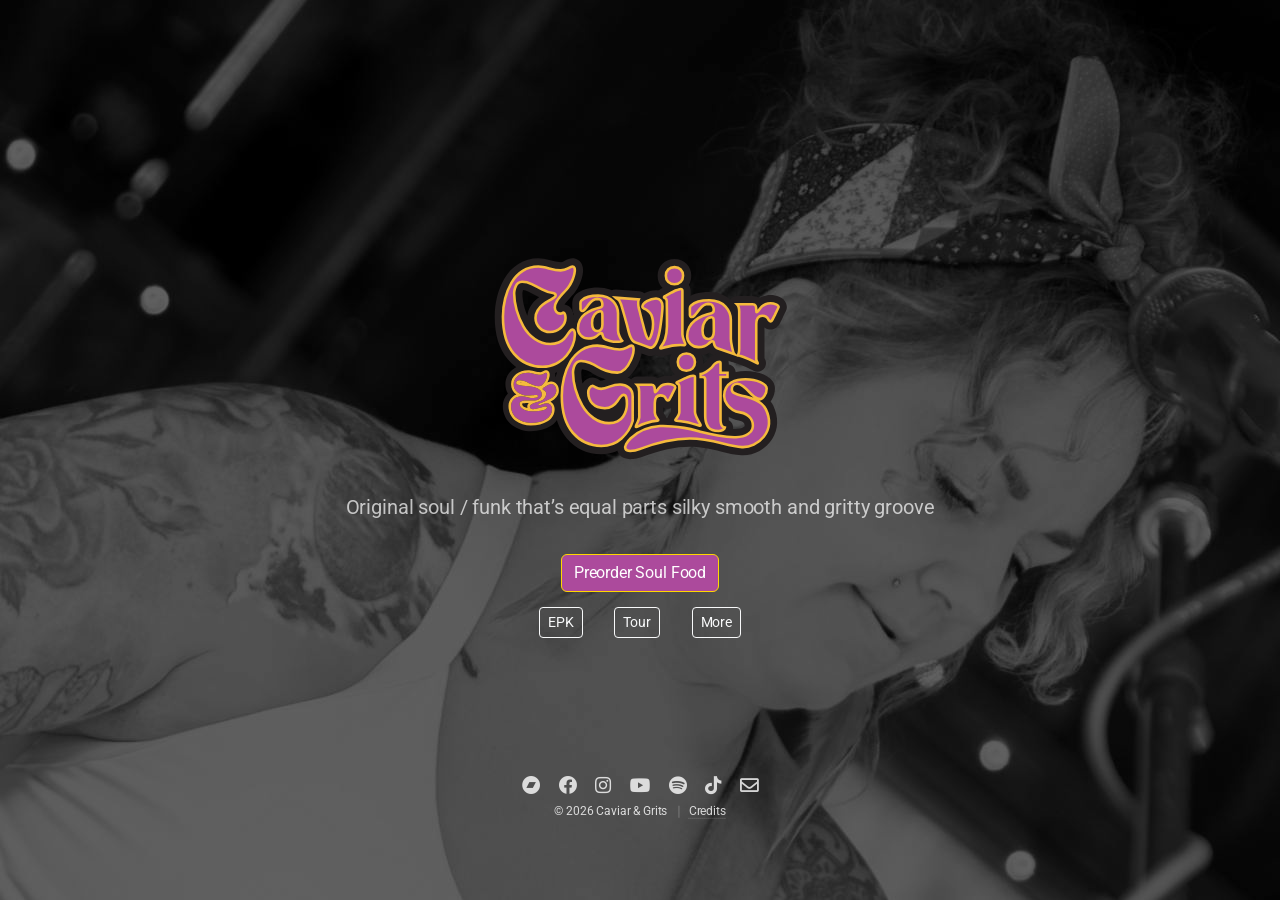
==== commit 6afdf7ea: "home page" ====
--- a/index.html
+++ b/index.html
@@ -32,7 +32,7 @@
 				<a href="https://caviarandgrits.bandcamp.com" class="btn btn-success" style="background-color: #ac4a9c;border-color: gold;">Preorder Soul Food</a>
 			</section>
 			<section id="buttons">
-					<a href="#" class="btn btn-outline-light btn-sm">EPK</a>
+					<a href="epk" class="btn btn-outline-light btn-sm">EPK</a>
 					<a href="https://www.songkick.com/artists/10417132-caviar-and-grits" class="btn btn-outline-light btn-sm" target="_blank">Tour</a>
 					<a href="https://caviarandgrits.bandcamp.com" class="btn btn-outline-light btn-sm" target="_blank">More</a>
 			</section>
@@ -49,6 +49,9 @@
 			</ul>
 			<ul class="copyright">
 				<li>&copy; 2026 Caviar &amp; Grits</li>
+				<li>
+					<a href="credits">Credits</a>
+				</li>
 			</ul>
 		</footer>
 		<script src="js/main.min.js"></script>
--- a/css/main.min.css
+++ b/css/main.min.css
@@ -1 +1 @@
-#bg,#bg div,body,html{height:100%}#bg div.visible.top,body>*{z-index:2}.fa-inverse,b,strong{color:#fff}header h2+p,ul.icons li .icon:before{font-size:1.25em}#bg,#bg div{top:0;left:0}#signup-form,body{display:-webkit-flex}#buttons .button,body{background-color:#000}.fa,.fab,.fad,.fal,.far,.fas{-moz-osx-font-smoothing:grayscale;-webkit-font-smoothing:antialiased;display:inline-block;font-style:normal;font-variant:normal;text-rendering:auto;line-height:1}.fa-lg{font-size:1.33333em;line-height:.75em;vertical-align:-.0667em}.fa-xs{font-size:.75em}.fa-sm{font-size:.875em}.fa-1x{font-size:1em}.fa-2x,.fa-stack-2x{font-size:2em}.fa-3x{font-size:3em}.fa-4x{font-size:4em}.fa-5x{font-size:5em}.fa-6x{font-size:6em}.fa-7x{font-size:7em}.fa-8x{font-size:8em}.fa-9x{font-size:9em}.fa-10x{font-size:10em}.fa-fw{text-align:center;width:1.25em}.fa-ul{list-style-type:none;margin-left:2.5em;padding-left:0}.fa-ul>li{position:relative}.fa-li{left:-2em;position:absolute;text-align:center;width:2em;line-height:inherit}.fa-border{border:.08em solid #eee;border-radius:.1em;padding:.2em .25em .15em}.fa-pull-left{float:left}.fa-pull-right{float:right}.fa.fa-pull-left,.fab.fa-pull-left,.fal.fa-pull-left,.far.fa-pull-left,.fas.fa-pull-left{margin-right:.3em}.fa.fa-pull-right,.fab.fa-pull-right,.fal.fa-pull-right,.far.fa-pull-right,.fas.fa-pull-right{margin-left:.3em}.fa-spin{-webkit-animation:2s linear infinite fa-spin;animation:2s linear infinite fa-spin}.fa-pulse{-webkit-animation:1s steps(8) infinite fa-spin;animation:1s steps(8) infinite fa-spin}@-webkit-keyframes fa-spin{0%{-webkit-transform:rotate(0);transform:rotate(0)}to{-webkit-transform:rotate(1turn);transform:rotate(1turn)}}@keyframes fa-spin{0%{-webkit-transform:rotate(0);transform:rotate(0)}to{-webkit-transform:rotate(1turn);transform:rotate(1turn)}}.fa-rotate-90{-webkit-transform:rotate(90deg);transform:rotate(90deg)}.fa-rotate-180{-webkit-transform:rotate(180deg);transform:rotate(180deg)}.fa-rotate-270{-webkit-transform:rotate(270deg);transform:rotate(270deg)}.fa-flip-horizontal{-webkit-transform:scaleX(-1);transform:scaleX(-1)}.fa-flip-vertical{-webkit-transform:scaleY(-1);transform:scaleY(-1)}.fa-flip-both,.fa-flip-horizontal.fa-flip-vertical{-webkit-transform:scale(-1);transform:scale(-1)}:root .fa-flip-both,:root .fa-flip-horizontal,:root .fa-flip-vertical,:root .fa-rotate-180,:root .fa-rotate-270,:root .fa-rotate-90{-webkit-filter:none;filter:none}.fa-stack{display:inline-block;height:2em;line-height:2em;position:relative;vertical-align:middle;width:2.5em}#bg div,#footer,.fa-stack-1x,.fa-stack-2x,.sr-only{position:absolute}.fa-stack-1x,.fa-stack-2x{left:0;text-align:center;width:100%}.fa-stack-1x{line-height:inherit}.fa-500px:before{content:"\f26e"}.fa-accessible-icon:before{content:"\f368"}.fa-accusoft:before{content:"\f369"}.fa-acquisitions-incorporated:before{content:"\f6af"}.fa-ad:before{content:"\f641"}.fa-address-book:before{content:"\f2b9"}.fa-address-card:before{content:"\f2bb"}.fa-adjust:before{content:"\f042"}.fa-adn:before{content:"\f170"}.fa-adversal:before{content:"\f36a"}.fa-affiliatetheme:before{content:"\f36b"}.fa-air-freshener:before{content:"\f5d0"}.fa-airbnb:before{content:"\f834"}.fa-algolia:before{content:"\f36c"}.fa-align-center:before{content:"\f037"}.fa-align-justify:before{content:"\f039"}.fa-align-left:before{content:"\f036"}.fa-align-right:before{content:"\f038"}.fa-alipay:before{content:"\f642"}.fa-allergies:before{content:"\f461"}.fa-amazon:before{content:"\f270"}.fa-amazon-pay:before{content:"\f42c"}.fa-ambulance:before{content:"\f0f9"}.fa-american-sign-language-interpreting:before{content:"\f2a3"}.fa-amilia:before{content:"\f36d"}.fa-anchor:before{content:"\f13d"}.fa-android:before{content:"\f17b"}.fa-angellist:before{content:"\f209"}.fa-angle-double-down:before{content:"\f103"}.fa-angle-double-left:before{content:"\f100"}.fa-angle-double-right:before{content:"\f101"}.fa-angle-double-up:before{content:"\f102"}.fa-angle-down:before{content:"\f107"}.fa-angle-left:before{content:"\f104"}.fa-angle-right:before{content:"\f105"}.fa-angle-up:before{content:"\f106"}.fa-angry:before{content:"\f556"}.fa-angrycreative:before{content:"\f36e"}.fa-angular:before{content:"\f420"}.fa-ankh:before{content:"\f644"}.fa-app-store:before{content:"\f36f"}.fa-app-store-ios:before{content:"\f370"}.fa-apper:before{content:"\f371"}.fa-apple:before{content:"\f179"}.fa-apple-alt:before{content:"\f5d1"}.fa-apple-pay:before{content:"\f415"}.fa-archive:before{content:"\f187"}.fa-archway:before{content:"\f557"}.fa-arrow-alt-circle-down:before{content:"\f358"}.fa-arrow-alt-circle-left:before{content:"\f359"}.fa-arrow-alt-circle-right:before{content:"\f35a"}.fa-arrow-alt-circle-up:before{content:"\f35b"}.fa-arrow-circle-down:before{content:"\f0ab"}.fa-arrow-circle-left:before{content:"\f0a8"}.fa-arrow-circle-right:before{content:"\f0a9"}.fa-arrow-circle-up:before{content:"\f0aa"}.fa-arrow-down:before{content:"\f063"}.fa-arrow-left:before{content:"\f060"}.fa-arrow-right:before{content:"\f061"}.fa-arrow-up:before{content:"\f062"}.fa-arrows-alt:before{content:"\f0b2"}.fa-arrows-alt-h:before{content:"\f337"}.fa-arrows-alt-v:before{content:"\f338"}.fa-artstation:before{content:"\f77a"}.fa-assistive-listening-systems:before{content:"\f2a2"}.fa-asterisk:before{content:"\f069"}.fa-asymmetrik:before{content:"\f372"}.fa-at:before{content:"\f1fa"}.fa-atlas:before{content:"\f558"}.fa-atlassian:before{content:"\f77b"}.fa-atom:before{content:"\f5d2"}.fa-audible:before{content:"\f373"}.fa-audio-description:before{content:"\f29e"}.fa-autoprefixer:before{content:"\f41c"}.fa-avianex:before{content:"\f374"}.fa-aviato:before{content:"\f421"}.fa-award:before{content:"\f559"}.fa-aws:before{content:"\f375"}.fa-baby:before{content:"\f77c"}.fa-baby-carriage:before{content:"\f77d"}.fa-backspace:before{content:"\f55a"}.fa-backward:before{content:"\f04a"}.fa-bacon:before{content:"\f7e5"}.fa-bacteria:before{content:"\e059"}.fa-bacterium:before{content:"\e05a"}.fa-bahai:before{content:"\f666"}.fa-balance-scale:before{content:"\f24e"}.fa-balance-scale-left:before{content:"\f515"}.fa-balance-scale-right:before{content:"\f516"}.fa-ban:before{content:"\f05e"}.fa-band-aid:before{content:"\f462"}.fa-bandcamp:before{content:"\f2d5"}.fa-barcode:before{content:"\f02a"}.fa-bars:before{content:"\f0c9"}.fa-baseball-ball:before{content:"\f433"}.fa-basketball-ball:before{content:"\f434"}.fa-bath:before{content:"\f2cd"}.fa-battery-empty:before{content:"\f244"}.fa-battery-full:before{content:"\f240"}.fa-battery-half:before{content:"\f242"}.fa-battery-quarter:before{content:"\f243"}.fa-battery-three-quarters:before{content:"\f241"}.fa-battle-net:before{content:"\f835"}.fa-bed:before{content:"\f236"}.fa-beer:before{content:"\f0fc"}.fa-behance:before{content:"\f1b4"}.fa-behance-square:before{content:"\f1b5"}.fa-bell:before{content:"\f0f3"}.fa-bell-slash:before{content:"\f1f6"}.fa-bezier-curve:before{content:"\f55b"}.fa-bible:before{content:"\f647"}.fa-bicycle:before{content:"\f206"}.fa-biking:before{content:"\f84a"}.fa-bimobject:before{content:"\f378"}.fa-binoculars:before{content:"\f1e5"}.fa-biohazard:before{content:"\f780"}.fa-birthday-cake:before{content:"\f1fd"}.fa-bitbucket:before{content:"\f171"}.fa-bitcoin:before{content:"\f379"}.fa-bity:before{content:"\f37a"}.fa-black-tie:before{content:"\f27e"}.fa-blackberry:before{content:"\f37b"}.fa-blender:before{content:"\f517"}.fa-blender-phone:before{content:"\f6b6"}.fa-blind:before{content:"\f29d"}.fa-blog:before{content:"\f781"}.fa-blogger:before{content:"\f37c"}.fa-blogger-b:before{content:"\f37d"}.fa-bluetooth:before{content:"\f293"}.fa-bluetooth-b:before{content:"\f294"}.fa-bold:before{content:"\f032"}.fa-bolt:before{content:"\f0e7"}.fa-bomb:before{content:"\f1e2"}.fa-bone:before{content:"\f5d7"}.fa-bong:before{content:"\f55c"}.fa-book:before{content:"\f02d"}.fa-book-dead:before{content:"\f6b7"}.fa-book-medical:before{content:"\f7e6"}.fa-book-open:before{content:"\f518"}.fa-book-reader:before{content:"\f5da"}.fa-bookmark:before{content:"\f02e"}.fa-bootstrap:before{content:"\f836"}.fa-border-all:before{content:"\f84c"}.fa-border-none:before{content:"\f850"}.fa-border-style:before{content:"\f853"}.fa-bowling-ball:before{content:"\f436"}.fa-box:before{content:"\f466"}.fa-box-open:before{content:"\f49e"}.fa-box-tissue:before{content:"\e05b"}.fa-boxes:before{content:"\f468"}.fa-braille:before{content:"\f2a1"}.fa-brain:before{content:"\f5dc"}.fa-bread-slice:before{content:"\f7ec"}.fa-briefcase:before{content:"\f0b1"}.fa-briefcase-medical:before{content:"\f469"}.fa-broadcast-tower:before{content:"\f519"}.fa-broom:before{content:"\f51a"}.fa-brush:before{content:"\f55d"}.fa-btc:before{content:"\f15a"}.fa-buffer:before{content:"\f837"}.fa-bug:before{content:"\f188"}.fa-building:before{content:"\f1ad"}.fa-bullhorn:before{content:"\f0a1"}.fa-bullseye:before{content:"\f140"}.fa-burn:before{content:"\f46a"}.fa-buromobelexperte:before{content:"\f37f"}.fa-bus:before{content:"\f207"}.fa-bus-alt:before{content:"\f55e"}.fa-business-time:before{content:"\f64a"}.fa-buy-n-large:before{content:"\f8a6"}.fa-buysellads:before{content:"\f20d"}.fa-calculator:before{content:"\f1ec"}.fa-calendar:before{content:"\f133"}.fa-calendar-alt:before{content:"\f073"}.fa-calendar-check:before{content:"\f274"}.fa-calendar-day:before{content:"\f783"}.fa-calendar-minus:before{content:"\f272"}.fa-calendar-plus:before{content:"\f271"}.fa-calendar-times:before{content:"\f273"}.fa-calendar-week:before{content:"\f784"}.fa-camera:before{content:"\f030"}.fa-camera-retro:before{content:"\f083"}.fa-campground:before{content:"\f6bb"}.fa-canadian-maple-leaf:before{content:"\f785"}.fa-candy-cane:before{content:"\f786"}.fa-cannabis:before{content:"\f55f"}.fa-capsules:before{content:"\f46b"}.fa-car:before{content:"\f1b9"}.fa-car-alt:before{content:"\f5de"}.fa-car-battery:before{content:"\f5df"}.fa-car-crash:before{content:"\f5e1"}.fa-car-side:before{content:"\f5e4"}.fa-caravan:before{content:"\f8ff"}.fa-caret-down:before{content:"\f0d7"}.fa-caret-left:before{content:"\f0d9"}.fa-caret-right:before{content:"\f0da"}.fa-caret-square-down:before{content:"\f150"}.fa-caret-square-left:before{content:"\f191"}.fa-caret-square-right:before{content:"\f152"}.fa-caret-square-up:before{content:"\f151"}.fa-caret-up:before{content:"\f0d8"}.fa-carrot:before{content:"\f787"}.fa-cart-arrow-down:before{content:"\f218"}.fa-cart-plus:before{content:"\f217"}.fa-cash-register:before{content:"\f788"}.fa-cat:before{content:"\f6be"}.fa-cc-amazon-pay:before{content:"\f42d"}.fa-cc-amex:before{content:"\f1f3"}.fa-cc-apple-pay:before{content:"\f416"}.fa-cc-diners-club:before{content:"\f24c"}.fa-cc-discover:before{content:"\f1f2"}.fa-cc-jcb:before{content:"\f24b"}.fa-cc-mastercard:before{content:"\f1f1"}.fa-cc-paypal:before{content:"\f1f4"}.fa-cc-stripe:before{content:"\f1f5"}.fa-cc-visa:before{content:"\f1f0"}.fa-centercode:before{content:"\f380"}.fa-centos:before{content:"\f789"}.fa-certificate:before{content:"\f0a3"}.fa-chair:before{content:"\f6c0"}.fa-chalkboard:before{content:"\f51b"}.fa-chalkboard-teacher:before{content:"\f51c"}.fa-charging-station:before{content:"\f5e7"}.fa-chart-area:before{content:"\f1fe"}.fa-chart-bar:before{content:"\f080"}.fa-chart-line:before{content:"\f201"}.fa-chart-pie:before{content:"\f200"}.fa-check:before{content:"\f00c"}.fa-check-circle:before{content:"\f058"}.fa-check-double:before{content:"\f560"}.fa-check-square:before{content:"\f14a"}.fa-cheese:before{content:"\f7ef"}.fa-chess:before{content:"\f439"}.fa-chess-bishop:before{content:"\f43a"}.fa-chess-board:before{content:"\f43c"}.fa-chess-king:before{content:"\f43f"}.fa-chess-knight:before{content:"\f441"}.fa-chess-pawn:before{content:"\f443"}.fa-chess-queen:before{content:"\f445"}.fa-chess-rook:before{content:"\f447"}.fa-chevron-circle-down:before{content:"\f13a"}.fa-chevron-circle-left:before{content:"\f137"}.fa-chevron-circle-right:before{content:"\f138"}.fa-chevron-circle-up:before{content:"\f139"}.fa-chevron-down:before{content:"\f078"}.fa-chevron-left:before{content:"\f053"}.fa-chevron-right:before{content:"\f054"}.fa-chevron-up:before{content:"\f077"}.fa-child:before{content:"\f1ae"}.fa-chrome:before{content:"\f268"}.fa-chromecast:before{content:"\f838"}.fa-church:before{content:"\f51d"}.fa-circle:before{content:"\f111"}.fa-circle-notch:before{content:"\f1ce"}.fa-city:before{content:"\f64f"}.fa-clinic-medical:before{content:"\f7f2"}.fa-clipboard:before{content:"\f328"}.fa-clipboard-check:before{content:"\f46c"}.fa-clipboard-list:before{content:"\f46d"}.fa-clock:before{content:"\f017"}.fa-clone:before{content:"\f24d"}.fa-closed-captioning:before{content:"\f20a"}.fa-cloud:before{content:"\f0c2"}.fa-cloud-download-alt:before{content:"\f381"}.fa-cloud-meatball:before{content:"\f73b"}.fa-cloud-moon:before{content:"\f6c3"}.fa-cloud-moon-rain:before{content:"\f73c"}.fa-cloud-rain:before{content:"\f73d"}.fa-cloud-showers-heavy:before{content:"\f740"}.fa-cloud-sun:before{content:"\f6c4"}.fa-cloud-sun-rain:before{content:"\f743"}.fa-cloud-upload-alt:before{content:"\f382"}.fa-cloudflare:before{content:"\e07d"}.fa-cloudscale:before{content:"\f383"}.fa-cloudsmith:before{content:"\f384"}.fa-cloudversify:before{content:"\f385"}.fa-cocktail:before{content:"\f561"}.fa-code:before{content:"\f121"}.fa-code-branch:before{content:"\f126"}.fa-codepen:before{content:"\f1cb"}.fa-codiepie:before{content:"\f284"}.fa-coffee:before{content:"\f0f4"}.fa-cog:before{content:"\f013"}.fa-cogs:before{content:"\f085"}.fa-coins:before{content:"\f51e"}.fa-columns:before{content:"\f0db"}.fa-comment:before{content:"\f075"}.fa-comment-alt:before{content:"\f27a"}.fa-comment-dollar:before{content:"\f651"}.fa-comment-dots:before{content:"\f4ad"}.fa-comment-medical:before{content:"\f7f5"}.fa-comment-slash:before{content:"\f4b3"}.fa-comments:before{content:"\f086"}.fa-comments-dollar:before{content:"\f653"}.fa-compact-disc:before{content:"\f51f"}.fa-compass:before{content:"\f14e"}.fa-compress:before{content:"\f066"}.fa-compress-alt:before{content:"\f422"}.fa-compress-arrows-alt:before{content:"\f78c"}.fa-concierge-bell:before{content:"\f562"}.fa-confluence:before{content:"\f78d"}.fa-connectdevelop:before{content:"\f20e"}.fa-contao:before{content:"\f26d"}.fa-cookie:before{content:"\f563"}.fa-cookie-bite:before{content:"\f564"}.fa-copy:before{content:"\f0c5"}.fa-copyright:before{content:"\f1f9"}.fa-cotton-bureau:before{content:"\f89e"}.fa-couch:before{content:"\f4b8"}.fa-cpanel:before{content:"\f388"}.fa-creative-commons:before{content:"\f25e"}.fa-creative-commons-by:before{content:"\f4e7"}.fa-creative-commons-nc:before{content:"\f4e8"}.fa-creative-commons-nc-eu:before{content:"\f4e9"}.fa-creative-commons-nc-jp:before{content:"\f4ea"}.fa-creative-commons-nd:before{content:"\f4eb"}.fa-creative-commons-pd:before{content:"\f4ec"}.fa-creative-commons-pd-alt:before{content:"\f4ed"}.fa-creative-commons-remix:before{content:"\f4ee"}.fa-creative-commons-sa:before{content:"\f4ef"}.fa-creative-commons-sampling:before{content:"\f4f0"}.fa-creative-commons-sampling-plus:before{content:"\f4f1"}.fa-creative-commons-share:before{content:"\f4f2"}.fa-creative-commons-zero:before{content:"\f4f3"}.fa-credit-card:before{content:"\f09d"}.fa-critical-role:before{content:"\f6c9"}.fa-crop:before{content:"\f125"}.fa-crop-alt:before{content:"\f565"}.fa-cross:before{content:"\f654"}.fa-crosshairs:before{content:"\f05b"}.fa-crow:before{content:"\f520"}.fa-crown:before{content:"\f521"}.fa-crutch:before{content:"\f7f7"}.fa-css3:before{content:"\f13c"}.fa-css3-alt:before{content:"\f38b"}.fa-cube:before{content:"\f1b2"}.fa-cubes:before{content:"\f1b3"}.fa-cut:before{content:"\f0c4"}.fa-cuttlefish:before{content:"\f38c"}.fa-d-and-d:before{content:"\f38d"}.fa-d-and-d-beyond:before{content:"\f6ca"}.fa-dailymotion:before{content:"\e052"}.fa-dashcube:before{content:"\f210"}.fa-database:before{content:"\f1c0"}.fa-deaf:before{content:"\f2a4"}.fa-deezer:before{content:"\e077"}.fa-delicious:before{content:"\f1a5"}.fa-democrat:before{content:"\f747"}.fa-deploydog:before{content:"\f38e"}.fa-deskpro:before{content:"\f38f"}.fa-desktop:before{content:"\f108"}.fa-dev:before{content:"\f6cc"}.fa-deviantart:before{content:"\f1bd"}.fa-dharmachakra:before{content:"\f655"}.fa-dhl:before{content:"\f790"}.fa-diagnoses:before{content:"\f470"}.fa-diaspora:before{content:"\f791"}.fa-dice:before{content:"\f522"}.fa-dice-d20:before{content:"\f6cf"}.fa-dice-d6:before{content:"\f6d1"}.fa-dice-five:before{content:"\f523"}.fa-dice-four:before{content:"\f524"}.fa-dice-one:before{content:"\f525"}.fa-dice-six:before{content:"\f526"}.fa-dice-three:before{content:"\f527"}.fa-dice-two:before{content:"\f528"}.fa-digg:before{content:"\f1a6"}.fa-digital-ocean:before{content:"\f391"}.fa-digital-tachograph:before{content:"\f566"}.fa-directions:before{content:"\f5eb"}.fa-discord:before{content:"\f392"}.fa-discourse:before{content:"\f393"}.fa-disease:before{content:"\f7fa"}.fa-divide:before{content:"\f529"}.fa-dizzy:before{content:"\f567"}.fa-dna:before{content:"\f471"}.fa-dochub:before{content:"\f394"}.fa-docker:before{content:"\f395"}.fa-dog:before{content:"\f6d3"}.fa-dollar-sign:before{content:"\f155"}.fa-dolly:before{content:"\f472"}.fa-dolly-flatbed:before{content:"\f474"}.fa-donate:before{content:"\f4b9"}.fa-door-closed:before{content:"\f52a"}.fa-door-open:before{content:"\f52b"}.fa-dot-circle:before{content:"\f192"}.fa-dove:before{content:"\f4ba"}.fa-download:before{content:"\f019"}.fa-draft2digital:before{content:"\f396"}.fa-drafting-compass:before{content:"\f568"}.fa-dragon:before{content:"\f6d5"}.fa-draw-polygon:before{content:"\f5ee"}.fa-dribbble:before{content:"\f17d"}.fa-dribbble-square:before{content:"\f397"}.fa-dropbox:before{content:"\f16b"}.fa-drum:before{content:"\f569"}.fa-drum-steelpan:before{content:"\f56a"}.fa-drumstick-bite:before{content:"\f6d7"}.fa-drupal:before{content:"\f1a9"}.fa-dumbbell:before{content:"\f44b"}.fa-dumpster:before{content:"\f793"}.fa-dumpster-fire:before{content:"\f794"}.fa-dungeon:before{content:"\f6d9"}.fa-dyalog:before{content:"\f399"}.fa-earlybirds:before{content:"\f39a"}.fa-ebay:before{content:"\f4f4"}.fa-edge:before{content:"\f282"}.fa-edge-legacy:before{content:"\e078"}.fa-edit:before{content:"\f044"}.fa-egg:before{content:"\f7fb"}.fa-eject:before{content:"\f052"}.fa-elementor:before{content:"\f430"}.fa-ellipsis-h:before{content:"\f141"}.fa-ellipsis-v:before{content:"\f142"}.fa-ello:before{content:"\f5f1"}.fa-ember:before{content:"\f423"}.fa-empire:before{content:"\f1d1"}.fa-envelope:before{content:"\f0e0"}.fa-envelope-open:before{content:"\f2b6"}.fa-envelope-open-text:before{content:"\f658"}.fa-envelope-square:before{content:"\f199"}.fa-envira:before{content:"\f299"}.fa-equals:before{content:"\f52c"}.fa-eraser:before{content:"\f12d"}.fa-erlang:before{content:"\f39d"}.fa-ethereum:before{content:"\f42e"}.fa-ethernet:before{content:"\f796"}.fa-etsy:before{content:"\f2d7"}.fa-euro-sign:before{content:"\f153"}.fa-evernote:before{content:"\f839"}.fa-exchange-alt:before{content:"\f362"}.fa-exclamation:before{content:"\f12a"}.fa-exclamation-circle:before{content:"\f06a"}.fa-exclamation-triangle:before{content:"\f071"}.fa-expand:before{content:"\f065"}.fa-expand-alt:before{content:"\f424"}.fa-expand-arrows-alt:before{content:"\f31e"}.fa-expeditedssl:before{content:"\f23e"}.fa-external-link-alt:before{content:"\f35d"}.fa-external-link-square-alt:before{content:"\f360"}.fa-eye:before{content:"\f06e"}.fa-eye-dropper:before{content:"\f1fb"}.fa-eye-slash:before{content:"\f070"}.fa-facebook:before{content:"\f09a"}.fa-facebook-f:before{content:"\f39e"}.fa-facebook-messenger:before{content:"\f39f"}.fa-facebook-square:before{content:"\f082"}.fa-fan:before{content:"\f863"}.fa-fantasy-flight-games:before{content:"\f6dc"}.fa-fast-backward:before{content:"\f049"}.fa-fast-forward:before{content:"\f050"}.fa-faucet:before{content:"\e005"}.fa-fax:before{content:"\f1ac"}.fa-feather:before{content:"\f52d"}.fa-feather-alt:before{content:"\f56b"}.fa-fedex:before{content:"\f797"}.fa-fedora:before{content:"\f798"}.fa-female:before{content:"\f182"}.fa-fighter-jet:before{content:"\f0fb"}.fa-figma:before{content:"\f799"}.fa-file:before{content:"\f15b"}.fa-file-alt:before{content:"\f15c"}.fa-file-archive:before{content:"\f1c6"}.fa-file-audio:before{content:"\f1c7"}.fa-file-code:before{content:"\f1c9"}.fa-file-contract:before{content:"\f56c"}.fa-file-csv:before{content:"\f6dd"}.fa-file-download:before{content:"\f56d"}.fa-file-excel:before{content:"\f1c3"}.fa-file-export:before{content:"\f56e"}.fa-file-image:before{content:"\f1c5"}.fa-file-import:before{content:"\f56f"}.fa-file-invoice:before{content:"\f570"}.fa-file-invoice-dollar:before{content:"\f571"}.fa-file-medical:before{content:"\f477"}.fa-file-medical-alt:before{content:"\f478"}.fa-file-pdf:before{content:"\f1c1"}.fa-file-powerpoint:before{content:"\f1c4"}.fa-file-prescription:before{content:"\f572"}.fa-file-signature:before{content:"\f573"}.fa-file-upload:before{content:"\f574"}.fa-file-video:before{content:"\f1c8"}.fa-file-word:before{content:"\f1c2"}.fa-fill:before{content:"\f575"}.fa-fill-drip:before{content:"\f576"}.fa-film:before{content:"\f008"}.fa-filter:before{content:"\f0b0"}.fa-fingerprint:before{content:"\f577"}.fa-fire:before{content:"\f06d"}.fa-fire-alt:before{content:"\f7e4"}.fa-fire-extinguisher:before{content:"\f134"}.fa-firefox:before{content:"\f269"}.fa-firefox-browser:before{content:"\e007"}.fa-first-aid:before{content:"\f479"}.fa-first-order:before{content:"\f2b0"}.fa-first-order-alt:before{content:"\f50a"}.fa-firstdraft:before{content:"\f3a1"}.fa-fish:before{content:"\f578"}.fa-fist-raised:before{content:"\f6de"}.fa-flag:before{content:"\f024"}.fa-flag-checkered:before{content:"\f11e"}.fa-flag-usa:before{content:"\f74d"}.fa-flask:before{content:"\f0c3"}.fa-flickr:before{content:"\f16e"}.fa-flipboard:before{content:"\f44d"}.fa-flushed:before{content:"\f579"}.fa-fly:before{content:"\f417"}.fa-folder:before{content:"\f07b"}.fa-folder-minus:before{content:"\f65d"}.fa-folder-open:before{content:"\f07c"}.fa-folder-plus:before{content:"\f65e"}.fa-font:before{content:"\f031"}.fa-font-awesome:before{content:"\f2b4"}.fa-font-awesome-alt:before{content:"\f35c"}.fa-font-awesome-flag:before{content:"\f425"}.fa-font-awesome-logo-full:before{content:"\f4e6"}.fa-fonticons:before{content:"\f280"}.fa-fonticons-fi:before{content:"\f3a2"}.fa-football-ball:before{content:"\f44e"}.fa-fort-awesome:before{content:"\f286"}.fa-fort-awesome-alt:before{content:"\f3a3"}.fa-forumbee:before{content:"\f211"}.fa-forward:before{content:"\f04e"}.fa-foursquare:before{content:"\f180"}.fa-free-code-camp:before{content:"\f2c5"}.fa-freebsd:before{content:"\f3a4"}.fa-frog:before{content:"\f52e"}.fa-frown:before{content:"\f119"}.fa-frown-open:before{content:"\f57a"}.fa-fulcrum:before{content:"\f50b"}.fa-funnel-dollar:before{content:"\f662"}.fa-futbol:before{content:"\f1e3"}.fa-galactic-republic:before{content:"\f50c"}.fa-galactic-senate:before{content:"\f50d"}.fa-gamepad:before{content:"\f11b"}.fa-gas-pump:before{content:"\f52f"}.fa-gavel:before{content:"\f0e3"}.fa-gem:before{content:"\f3a5"}.fa-genderless:before{content:"\f22d"}.fa-get-pocket:before{content:"\f265"}.fa-gg:before{content:"\f260"}.fa-gg-circle:before{content:"\f261"}.fa-ghost:before{content:"\f6e2"}.fa-gift:before{content:"\f06b"}.fa-gifts:before{content:"\f79c"}.fa-git:before{content:"\f1d3"}.fa-git-alt:before{content:"\f841"}.fa-git-square:before{content:"\f1d2"}.fa-github:before{content:"\f09b"}.fa-github-alt:before{content:"\f113"}.fa-github-square:before{content:"\f092"}.fa-gitkraken:before{content:"\f3a6"}.fa-gitlab:before{content:"\f296"}.fa-gitter:before{content:"\f426"}.fa-glass-cheers:before{content:"\f79f"}.fa-glass-martini:before{content:"\f000"}.fa-glass-martini-alt:before{content:"\f57b"}.fa-glass-whiskey:before{content:"\f7a0"}.fa-glasses:before{content:"\f530"}.fa-glide:before{content:"\f2a5"}.fa-glide-g:before{content:"\f2a6"}.fa-globe:before{content:"\f0ac"}.fa-globe-africa:before{content:"\f57c"}.fa-globe-americas:before{content:"\f57d"}.fa-globe-asia:before{content:"\f57e"}.fa-globe-europe:before{content:"\f7a2"}.fa-gofore:before{content:"\f3a7"}.fa-golf-ball:before{content:"\f450"}.fa-goodreads:before{content:"\f3a8"}.fa-goodreads-g:before{content:"\f3a9"}.fa-google:before{content:"\f1a0"}.fa-google-drive:before{content:"\f3aa"}.fa-google-pay:before{content:"\e079"}.fa-google-play:before{content:"\f3ab"}.fa-google-plus:before{content:"\f2b3"}.fa-google-plus-g:before{content:"\f0d5"}.fa-google-plus-square:before{content:"\f0d4"}.fa-google-wallet:before{content:"\f1ee"}.fa-gopuram:before{content:"\f664"}.fa-graduation-cap:before{content:"\f19d"}.fa-gratipay:before{content:"\f184"}.fa-grav:before{content:"\f2d6"}.fa-greater-than:before{content:"\f531"}.fa-greater-than-equal:before{content:"\f532"}.fa-grimace:before{content:"\f57f"}.fa-grin:before{content:"\f580"}.fa-grin-alt:before{content:"\f581"}.fa-grin-beam:before{content:"\f582"}.fa-grin-beam-sweat:before{content:"\f583"}.fa-grin-hearts:before{content:"\f584"}.fa-grin-squint:before{content:"\f585"}.fa-grin-squint-tears:before{content:"\f586"}.fa-grin-stars:before{content:"\f587"}.fa-grin-tears:before{content:"\f588"}.fa-grin-tongue:before{content:"\f589"}.fa-grin-tongue-squint:before{content:"\f58a"}.fa-grin-tongue-wink:before{content:"\f58b"}.fa-grin-wink:before{content:"\f58c"}.fa-grip-horizontal:before{content:"\f58d"}.fa-grip-lines:before{content:"\f7a4"}.fa-grip-lines-vertical:before{content:"\f7a5"}.fa-grip-vertical:before{content:"\f58e"}.fa-gripfire:before{content:"\f3ac"}.fa-grunt:before{content:"\f3ad"}.fa-guilded:before{content:"\e07e"}.fa-guitar:before{content:"\f7a6"}.fa-gulp:before{content:"\f3ae"}.fa-h-square:before{content:"\f0fd"}.fa-hacker-news:before{content:"\f1d4"}.fa-hacker-news-square:before{content:"\f3af"}.fa-hackerrank:before{content:"\f5f7"}.fa-hamburger:before{content:"\f805"}.fa-hammer:before{content:"\f6e3"}.fa-hamsa:before{content:"\f665"}.fa-hand-holding:before{content:"\f4bd"}.fa-hand-holding-heart:before{content:"\f4be"}.fa-hand-holding-medical:before{content:"\e05c"}.fa-hand-holding-usd:before{content:"\f4c0"}.fa-hand-holding-water:before{content:"\f4c1"}.fa-hand-lizard:before{content:"\f258"}.fa-hand-middle-finger:before{content:"\f806"}.fa-hand-paper:before{content:"\f256"}.fa-hand-peace:before{content:"\f25b"}.fa-hand-point-down:before{content:"\f0a7"}.fa-hand-point-left:before{content:"\f0a5"}.fa-hand-point-right:before{content:"\f0a4"}.fa-hand-point-up:before{content:"\f0a6"}.fa-hand-pointer:before{content:"\f25a"}.fa-hand-rock:before{content:"\f255"}.fa-hand-scissors:before{content:"\f257"}.fa-hand-sparkles:before{content:"\e05d"}.fa-hand-spock:before{content:"\f259"}.fa-hands:before{content:"\f4c2"}.fa-hands-helping:before{content:"\f4c4"}.fa-hands-wash:before{content:"\e05e"}.fa-handshake:before{content:"\f2b5"}.fa-handshake-alt-slash:before{content:"\e05f"}.fa-handshake-slash:before{content:"\e060"}.fa-hanukiah:before{content:"\f6e6"}.fa-hard-hat:before{content:"\f807"}.fa-hashtag:before{content:"\f292"}.fa-hat-cowboy:before{content:"\f8c0"}.fa-hat-cowboy-side:before{content:"\f8c1"}.fa-hat-wizard:before{content:"\f6e8"}.fa-hdd:before{content:"\f0a0"}.fa-head-side-cough:before{content:"\e061"}.fa-head-side-cough-slash:before{content:"\e062"}.fa-head-side-mask:before{content:"\e063"}.fa-head-side-virus:before{content:"\e064"}.fa-heading:before{content:"\f1dc"}.fa-headphones:before{content:"\f025"}.fa-headphones-alt:before{content:"\f58f"}.fa-headset:before{content:"\f590"}.fa-heart:before{content:"\f004"}.fa-heart-broken:before{content:"\f7a9"}.fa-heartbeat:before{content:"\f21e"}.fa-helicopter:before{content:"\f533"}.fa-highlighter:before{content:"\f591"}.fa-hiking:before{content:"\f6ec"}.fa-hippo:before{content:"\f6ed"}.fa-hips:before{content:"\f452"}.fa-hire-a-helper:before{content:"\f3b0"}.fa-history:before{content:"\f1da"}.fa-hive:before{content:"\e07f"}.fa-hockey-puck:before{content:"\f453"}.fa-holly-berry:before{content:"\f7aa"}.fa-home:before{content:"\f015"}.fa-hooli:before{content:"\f427"}.fa-hornbill:before{content:"\f592"}.fa-horse:before{content:"\f6f0"}.fa-horse-head:before{content:"\f7ab"}.fa-hospital:before{content:"\f0f8"}.fa-hospital-alt:before{content:"\f47d"}.fa-hospital-symbol:before{content:"\f47e"}.fa-hospital-user:before{content:"\f80d"}.fa-hot-tub:before{content:"\f593"}.fa-hotdog:before{content:"\f80f"}.fa-hotel:before{content:"\f594"}.fa-hotjar:before{content:"\f3b1"}.fa-hourglass:before{content:"\f254"}.fa-hourglass-end:before{content:"\f253"}.fa-hourglass-half:before{content:"\f252"}.fa-hourglass-start:before{content:"\f251"}.fa-house-damage:before{content:"\f6f1"}.fa-house-user:before{content:"\e065"}.fa-houzz:before{content:"\f27c"}.fa-hryvnia:before{content:"\f6f2"}.fa-html5:before{content:"\f13b"}.fa-hubspot:before{content:"\f3b2"}.fa-i-cursor:before{content:"\f246"}.fa-ice-cream:before{content:"\f810"}.fa-icicles:before{content:"\f7ad"}.fa-icons:before{content:"\f86d"}.fa-id-badge:before{content:"\f2c1"}.fa-id-card:before{content:"\f2c2"}.fa-id-card-alt:before{content:"\f47f"}.fa-ideal:before{content:"\e013"}.fa-igloo:before{content:"\f7ae"}.fa-image:before{content:"\f03e"}.fa-images:before{content:"\f302"}.fa-imdb:before{content:"\f2d8"}.fa-inbox:before{content:"\f01c"}.fa-indent:before{content:"\f03c"}.fa-industry:before{content:"\f275"}.fa-infinity:before{content:"\f534"}.fa-info:before{content:"\f129"}.fa-info-circle:before{content:"\f05a"}.fa-innosoft:before{content:"\e080"}.fa-instagram:before{content:"\f16d"}.fa-instagram-square:before{content:"\e055"}.fa-instalod:before{content:"\e081"}.fa-intercom:before{content:"\f7af"}.fa-internet-explorer:before{content:"\f26b"}.fa-invision:before{content:"\f7b0"}.fa-ioxhost:before{content:"\f208"}.fa-italic:before{content:"\f033"}.fa-itch-io:before{content:"\f83a"}.fa-itunes:before{content:"\f3b4"}.fa-itunes-note:before{content:"\f3b5"}.fa-java:before{content:"\f4e4"}.fa-jedi:before{content:"\f669"}.fa-jedi-order:before{content:"\f50e"}.fa-jenkins:before{content:"\f3b6"}.fa-jira:before{content:"\f7b1"}.fa-joget:before{content:"\f3b7"}.fa-joint:before{content:"\f595"}.fa-joomla:before{content:"\f1aa"}.fa-journal-whills:before{content:"\f66a"}.fa-js:before{content:"\f3b8"}.fa-js-square:before{content:"\f3b9"}.fa-jsfiddle:before{content:"\f1cc"}.fa-kaaba:before{content:"\f66b"}.fa-kaggle:before{content:"\f5fa"}.fa-key:before{content:"\f084"}.fa-keybase:before{content:"\f4f5"}.fa-keyboard:before{content:"\f11c"}.fa-keycdn:before{content:"\f3ba"}.fa-khanda:before{content:"\f66d"}.fa-kickstarter:before{content:"\f3bb"}.fa-kickstarter-k:before{content:"\f3bc"}.fa-kiss:before{content:"\f596"}.fa-kiss-beam:before{content:"\f597"}.fa-kiss-wink-heart:before{content:"\f598"}.fa-kiwi-bird:before{content:"\f535"}.fa-korvue:before{content:"\f42f"}.fa-landmark:before{content:"\f66f"}.fa-language:before{content:"\f1ab"}.fa-laptop:before{content:"\f109"}.fa-laptop-code:before{content:"\f5fc"}.fa-laptop-house:before{content:"\e066"}.fa-laptop-medical:before{content:"\f812"}.fa-laravel:before{content:"\f3bd"}.fa-lastfm:before{content:"\f202"}.fa-lastfm-square:before{content:"\f203"}.fa-laugh:before{content:"\f599"}.fa-laugh-beam:before{content:"\f59a"}.fa-laugh-squint:before{content:"\f59b"}.fa-laugh-wink:before{content:"\f59c"}.fa-layer-group:before{content:"\f5fd"}.fa-leaf:before{content:"\f06c"}.fa-leanpub:before{content:"\f212"}.fa-lemon:before{content:"\f094"}.fa-less:before{content:"\f41d"}.fa-less-than:before{content:"\f536"}.fa-less-than-equal:before{content:"\f537"}.fa-level-down-alt:before{content:"\f3be"}.fa-level-up-alt:before{content:"\f3bf"}.fa-life-ring:before{content:"\f1cd"}.fa-lightbulb:before{content:"\f0eb"}.fa-line:before{content:"\f3c0"}.fa-link:before{content:"\f0c1"}.fa-linkedin:before{content:"\f08c"}.fa-linkedin-in:before{content:"\f0e1"}.fa-linode:before{content:"\f2b8"}.fa-linux:before{content:"\f17c"}.fa-lira-sign:before{content:"\f195"}.fa-list:before{content:"\f03a"}.fa-list-alt:before{content:"\f022"}.fa-list-ol:before{content:"\f0cb"}.fa-list-ul:before{content:"\f0ca"}.fa-location-arrow:before{content:"\f124"}.fa-lock:before{content:"\f023"}.fa-lock-open:before{content:"\f3c1"}.fa-long-arrow-alt-down:before{content:"\f309"}.fa-long-arrow-alt-left:before{content:"\f30a"}.fa-long-arrow-alt-right:before{content:"\f30b"}.fa-long-arrow-alt-up:before{content:"\f30c"}.fa-low-vision:before{content:"\f2a8"}.fa-luggage-cart:before{content:"\f59d"}.fa-lungs:before{content:"\f604"}.fa-lungs-virus:before{content:"\e067"}.fa-lyft:before{content:"\f3c3"}.fa-magento:before{content:"\f3c4"}.fa-magic:before{content:"\f0d0"}.fa-magnet:before{content:"\f076"}.fa-mail-bulk:before{content:"\f674"}.fa-mailchimp:before{content:"\f59e"}.fa-male:before{content:"\f183"}.fa-mandalorian:before{content:"\f50f"}.fa-map:before{content:"\f279"}.fa-map-marked:before{content:"\f59f"}.fa-map-marked-alt:before{content:"\f5a0"}.fa-map-marker:before{content:"\f041"}.fa-map-marker-alt:before{content:"\f3c5"}.fa-map-pin:before{content:"\f276"}.fa-map-signs:before{content:"\f277"}.fa-markdown:before{content:"\f60f"}.fa-marker:before{content:"\f5a1"}.fa-mars:before{content:"\f222"}.fa-mars-double:before{content:"\f227"}.fa-mars-stroke:before{content:"\f229"}.fa-mars-stroke-h:before{content:"\f22b"}.fa-mars-stroke-v:before{content:"\f22a"}.fa-mask:before{content:"\f6fa"}.fa-mastodon:before{content:"\f4f6"}.fa-maxcdn:before{content:"\f136"}.fa-mdb:before{content:"\f8ca"}.fa-medal:before{content:"\f5a2"}.fa-medapps:before{content:"\f3c6"}.fa-medium:before{content:"\f23a"}.fa-medium-m:before{content:"\f3c7"}.fa-medkit:before{content:"\f0fa"}.fa-medrt:before{content:"\f3c8"}.fa-meetup:before{content:"\f2e0"}.fa-megaport:before{content:"\f5a3"}.fa-meh:before{content:"\f11a"}.fa-meh-blank:before{content:"\f5a4"}.fa-meh-rolling-eyes:before{content:"\f5a5"}.fa-memory:before{content:"\f538"}.fa-mendeley:before{content:"\f7b3"}.fa-menorah:before{content:"\f676"}.fa-mercury:before{content:"\f223"}.fa-meteor:before{content:"\f753"}.fa-microblog:before{content:"\e01a"}.fa-microchip:before{content:"\f2db"}.fa-microphone:before{content:"\f130"}.fa-microphone-alt:before{content:"\f3c9"}.fa-microphone-alt-slash:before{content:"\f539"}.fa-microphone-slash:before{content:"\f131"}.fa-microscope:before{content:"\f610"}.fa-microsoft:before{content:"\f3ca"}.fa-minus:before{content:"\f068"}.fa-minus-circle:before{content:"\f056"}.fa-minus-square:before{content:"\f146"}.fa-mitten:before{content:"\f7b5"}.fa-mix:before{content:"\f3cb"}.fa-mixcloud:before{content:"\f289"}.fa-mixer:before{content:"\e056"}.fa-mizuni:before{content:"\f3cc"}.fa-mobile:before{content:"\f10b"}.fa-mobile-alt:before{content:"\f3cd"}.fa-modx:before{content:"\f285"}.fa-monero:before{content:"\f3d0"}.fa-money-bill:before{content:"\f0d6"}.fa-money-bill-alt:before{content:"\f3d1"}.fa-money-bill-wave:before{content:"\f53a"}.fa-money-bill-wave-alt:before{content:"\f53b"}.fa-money-check:before{content:"\f53c"}.fa-money-check-alt:before{content:"\f53d"}.fa-monument:before{content:"\f5a6"}.fa-moon:before{content:"\f186"}.fa-mortar-pestle:before{content:"\f5a7"}.fa-mosque:before{content:"\f678"}.fa-motorcycle:before{content:"\f21c"}.fa-mountain:before{content:"\f6fc"}.fa-mouse:before{content:"\f8cc"}.fa-mouse-pointer:before{content:"\f245"}.fa-mug-hot:before{content:"\f7b6"}.fa-music:before{content:"\f001"}.fa-napster:before{content:"\f3d2"}.fa-neos:before{content:"\f612"}.fa-network-wired:before{content:"\f6ff"}.fa-neuter:before{content:"\f22c"}.fa-newspaper:before{content:"\f1ea"}.fa-nimblr:before{content:"\f5a8"}.fa-node:before{content:"\f419"}.fa-node-js:before{content:"\f3d3"}.fa-not-equal:before{content:"\f53e"}.fa-notes-medical:before{content:"\f481"}.fa-npm:before{content:"\f3d4"}.fa-ns8:before{content:"\f3d5"}.fa-nutritionix:before{content:"\f3d6"}.fa-object-group:before{content:"\f247"}.fa-object-ungroup:before{content:"\f248"}.fa-octopus-deploy:before{content:"\e082"}.fa-odnoklassniki:before{content:"\f263"}.fa-odnoklassniki-square:before{content:"\f264"}.fa-oil-can:before{content:"\f613"}.fa-old-republic:before{content:"\f510"}.fa-om:before{content:"\f679"}.fa-opencart:before{content:"\f23d"}.fa-openid:before{content:"\f19b"}.fa-opera:before{content:"\f26a"}.fa-optin-monster:before{content:"\f23c"}.fa-orcid:before{content:"\f8d2"}.fa-osi:before{content:"\f41a"}.fa-otter:before{content:"\f700"}.fa-outdent:before{content:"\f03b"}.fa-page4:before{content:"\f3d7"}.fa-pagelines:before{content:"\f18c"}.fa-pager:before{content:"\f815"}.fa-paint-brush:before{content:"\f1fc"}.fa-paint-roller:before{content:"\f5aa"}.fa-palette:before{content:"\f53f"}.fa-palfed:before{content:"\f3d8"}.fa-pallet:before{content:"\f482"}.fa-paper-plane:before{content:"\f1d8"}.fa-paperclip:before{content:"\f0c6"}.fa-parachute-box:before{content:"\f4cd"}.fa-paragraph:before{content:"\f1dd"}.fa-parking:before{content:"\f540"}.fa-passport:before{content:"\f5ab"}.fa-pastafarianism:before{content:"\f67b"}.fa-paste:before{content:"\f0ea"}.fa-patreon:before{content:"\f3d9"}.fa-pause:before{content:"\f04c"}.fa-pause-circle:before{content:"\f28b"}.fa-paw:before{content:"\f1b0"}.fa-paypal:before{content:"\f1ed"}.fa-peace:before{content:"\f67c"}.fa-pen:before{content:"\f304"}.fa-pen-alt:before{content:"\f305"}.fa-pen-fancy:before{content:"\f5ac"}.fa-pen-nib:before{content:"\f5ad"}.fa-pen-square:before{content:"\f14b"}.fa-pencil-alt:before{content:"\f303"}.fa-pencil-ruler:before{content:"\f5ae"}.fa-penny-arcade:before{content:"\f704"}.fa-people-arrows:before{content:"\e068"}.fa-people-carry:before{content:"\f4ce"}.fa-pepper-hot:before{content:"\f816"}.fa-perbyte:before{content:"\e083"}.fa-percent:before{content:"\f295"}.fa-percentage:before{content:"\f541"}.fa-periscope:before{content:"\f3da"}.fa-person-booth:before{content:"\f756"}.fa-phabricator:before{content:"\f3db"}.fa-phoenix-framework:before{content:"\f3dc"}.fa-phoenix-squadron:before{content:"\f511"}.fa-phone:before{content:"\f095"}.fa-phone-alt:before{content:"\f879"}.fa-phone-slash:before{content:"\f3dd"}.fa-phone-square:before{content:"\f098"}.fa-phone-square-alt:before{content:"\f87b"}.fa-phone-volume:before{content:"\f2a0"}.fa-photo-video:before{content:"\f87c"}.fa-php:before{content:"\f457"}.fa-pied-piper:before{content:"\f2ae"}.fa-pied-piper-alt:before{content:"\f1a8"}.fa-pied-piper-hat:before{content:"\f4e5"}.fa-pied-piper-pp:before{content:"\f1a7"}.fa-pied-piper-square:before{content:"\e01e"}.fa-piggy-bank:before{content:"\f4d3"}.fa-pills:before{content:"\f484"}.fa-pinterest:before{content:"\f0d2"}.fa-pinterest-p:before{content:"\f231"}.fa-pinterest-square:before{content:"\f0d3"}.fa-pizza-slice:before{content:"\f818"}.fa-place-of-worship:before{content:"\f67f"}.fa-plane:before{content:"\f072"}.fa-plane-arrival:before{content:"\f5af"}.fa-plane-departure:before{content:"\f5b0"}.fa-plane-slash:before{content:"\e069"}.fa-play:before{content:"\f04b"}.fa-play-circle:before{content:"\f144"}.fa-playstation:before{content:"\f3df"}.fa-plug:before{content:"\f1e6"}.fa-plus:before{content:"\f067"}.fa-plus-circle:before{content:"\f055"}.fa-plus-square:before{content:"\f0fe"}.fa-podcast:before{content:"\f2ce"}.fa-poll:before{content:"\f681"}.fa-poll-h:before{content:"\f682"}.fa-poo:before{content:"\f2fe"}.fa-poo-storm:before{content:"\f75a"}.fa-poop:before{content:"\f619"}.fa-portrait:before{content:"\f3e0"}.fa-pound-sign:before{content:"\f154"}.fa-power-off:before{content:"\f011"}.fa-pray:before{content:"\f683"}.fa-praying-hands:before{content:"\f684"}.fa-prescription:before{content:"\f5b1"}.fa-prescription-bottle:before{content:"\f485"}.fa-prescription-bottle-alt:before{content:"\f486"}.fa-print:before{content:"\f02f"}.fa-procedures:before{content:"\f487"}.fa-product-hunt:before{content:"\f288"}.fa-project-diagram:before{content:"\f542"}.fa-pump-medical:before{content:"\e06a"}.fa-pump-soap:before{content:"\e06b"}.fa-pushed:before{content:"\f3e1"}.fa-puzzle-piece:before{content:"\f12e"}.fa-python:before{content:"\f3e2"}.fa-qq:before{content:"\f1d6"}.fa-qrcode:before{content:"\f029"}.fa-question:before{content:"\f128"}.fa-question-circle:before{content:"\f059"}.fa-quidditch:before{content:"\f458"}.fa-quinscape:before{content:"\f459"}.fa-quora:before{content:"\f2c4"}.fa-quote-left:before{content:"\f10d"}.fa-quote-right:before{content:"\f10e"}.fa-quran:before{content:"\f687"}.fa-r-project:before{content:"\f4f7"}.fa-radiation:before{content:"\f7b9"}.fa-radiation-alt:before{content:"\f7ba"}.fa-rainbow:before{content:"\f75b"}.fa-random:before{content:"\f074"}.fa-raspberry-pi:before{content:"\f7bb"}.fa-ravelry:before{content:"\f2d9"}.fa-react:before{content:"\f41b"}.fa-reacteurope:before{content:"\f75d"}.fa-readme:before{content:"\f4d5"}.fa-rebel:before{content:"\f1d0"}.fa-receipt:before{content:"\f543"}.fa-record-vinyl:before{content:"\f8d9"}.fa-recycle:before{content:"\f1b8"}.fa-red-river:before{content:"\f3e3"}.fa-reddit:before{content:"\f1a1"}.fa-reddit-alien:before{content:"\f281"}.fa-reddit-square:before{content:"\f1a2"}.fa-redhat:before{content:"\f7bc"}.fa-redo:before{content:"\f01e"}.fa-redo-alt:before{content:"\f2f9"}.fa-registered:before{content:"\f25d"}.fa-remove-format:before{content:"\f87d"}.fa-renren:before{content:"\f18b"}.fa-reply:before{content:"\f3e5"}.fa-reply-all:before{content:"\f122"}.fa-replyd:before{content:"\f3e6"}.fa-republican:before{content:"\f75e"}.fa-researchgate:before{content:"\f4f8"}.fa-resolving:before{content:"\f3e7"}.fa-restroom:before{content:"\f7bd"}.fa-retweet:before{content:"\f079"}.fa-rev:before{content:"\f5b2"}.fa-ribbon:before{content:"\f4d6"}.fa-ring:before{content:"\f70b"}.fa-road:before{content:"\f018"}.fa-robot:before{content:"\f544"}.fa-rocket:before{content:"\f135"}.fa-rocketchat:before{content:"\f3e8"}.fa-rockrms:before{content:"\f3e9"}.fa-route:before{content:"\f4d7"}.fa-rss:before{content:"\f09e"}.fa-rss-square:before{content:"\f143"}.fa-ruble-sign:before{content:"\f158"}.fa-ruler:before{content:"\f545"}.fa-ruler-combined:before{content:"\f546"}.fa-ruler-horizontal:before{content:"\f547"}.fa-ruler-vertical:before{content:"\f548"}.fa-running:before{content:"\f70c"}.fa-rupee-sign:before{content:"\f156"}.fa-rust:before{content:"\e07a"}.fa-sad-cry:before{content:"\f5b3"}.fa-sad-tear:before{content:"\f5b4"}.fa-safari:before{content:"\f267"}.fa-salesforce:before{content:"\f83b"}.fa-sass:before{content:"\f41e"}.fa-satellite:before{content:"\f7bf"}.fa-satellite-dish:before{content:"\f7c0"}.fa-save:before{content:"\f0c7"}.fa-schlix:before{content:"\f3ea"}.fa-school:before{content:"\f549"}.fa-screwdriver:before{content:"\f54a"}.fa-scribd:before{content:"\f28a"}.fa-scroll:before{content:"\f70e"}.fa-sd-card:before{content:"\f7c2"}.fa-search:before{content:"\f002"}.fa-search-dollar:before{content:"\f688"}.fa-search-location:before{content:"\f689"}.fa-search-minus:before{content:"\f010"}.fa-search-plus:before{content:"\f00e"}.fa-searchengin:before{content:"\f3eb"}.fa-seedling:before{content:"\f4d8"}.fa-sellcast:before{content:"\f2da"}.fa-sellsy:before{content:"\f213"}.fa-server:before{content:"\f233"}.fa-servicestack:before{content:"\f3ec"}.fa-shapes:before{content:"\f61f"}.fa-share:before{content:"\f064"}.fa-share-alt:before{content:"\f1e0"}.fa-share-alt-square:before{content:"\f1e1"}.fa-share-square:before{content:"\f14d"}.fa-shekel-sign:before{content:"\f20b"}.fa-shield-alt:before{content:"\f3ed"}.fa-shield-virus:before{content:"\e06c"}.fa-ship:before{content:"\f21a"}.fa-shipping-fast:before{content:"\f48b"}.fa-shirtsinbulk:before{content:"\f214"}.fa-shoe-prints:before{content:"\f54b"}.fa-shopify:before{content:"\e057"}.fa-shopping-bag:before{content:"\f290"}.fa-shopping-basket:before{content:"\f291"}.fa-shopping-cart:before{content:"\f07a"}.fa-shopware:before{content:"\f5b5"}.fa-shower:before{content:"\f2cc"}.fa-shuttle-van:before{content:"\f5b6"}.fa-sign:before{content:"\f4d9"}.fa-sign-in-alt:before{content:"\f2f6"}.fa-sign-language:before{content:"\f2a7"}.fa-sign-out-alt:before{content:"\f2f5"}.fa-signal:before{content:"\f012"}.fa-signature:before{content:"\f5b7"}.fa-sim-card:before{content:"\f7c4"}.fa-simplybuilt:before{content:"\f215"}.fa-sink:before{content:"\e06d"}.fa-sistrix:before{content:"\f3ee"}.fa-sitemap:before{content:"\f0e8"}.fa-sith:before{content:"\f512"}.fa-skating:before{content:"\f7c5"}.fa-sketch:before{content:"\f7c6"}.fa-skiing:before{content:"\f7c9"}.fa-skiing-nordic:before{content:"\f7ca"}.fa-skull:before{content:"\f54c"}.fa-skull-crossbones:before{content:"\f714"}.fa-skyatlas:before{content:"\f216"}.fa-skype:before{content:"\f17e"}.fa-slack:before{content:"\f198"}.fa-slack-hash:before{content:"\f3ef"}.fa-slash:before{content:"\f715"}.fa-sleigh:before{content:"\f7cc"}.fa-sliders-h:before{content:"\f1de"}.fa-slideshare:before{content:"\f1e7"}.fa-smile:before{content:"\f118"}.fa-smile-beam:before{content:"\f5b8"}.fa-smile-wink:before{content:"\f4da"}.fa-smog:before{content:"\f75f"}.fa-smoking:before{content:"\f48d"}.fa-smoking-ban:before{content:"\f54d"}.fa-sms:before{content:"\f7cd"}.fa-snapchat:before{content:"\f2ab"}.fa-snapchat-ghost:before{content:"\f2ac"}.fa-snapchat-square:before{content:"\f2ad"}.fa-snowboarding:before{content:"\f7ce"}.fa-snowflake:before{content:"\f2dc"}.fa-snowman:before{content:"\f7d0"}.fa-snowplow:before{content:"\f7d2"}.fa-soap:before{content:"\e06e"}.fa-socks:before{content:"\f696"}.fa-solar-panel:before{content:"\f5ba"}.fa-sort:before{content:"\f0dc"}.fa-sort-alpha-down:before{content:"\f15d"}.fa-sort-alpha-down-alt:before{content:"\f881"}.fa-sort-alpha-up:before{content:"\f15e"}.fa-sort-alpha-up-alt:before{content:"\f882"}.fa-sort-amount-down:before{content:"\f160"}.fa-sort-amount-down-alt:before{content:"\f884"}.fa-sort-amount-up:before{content:"\f161"}.fa-sort-amount-up-alt:before{content:"\f885"}.fa-sort-down:before{content:"\f0dd"}.fa-sort-numeric-down:before{content:"\f162"}.fa-sort-numeric-down-alt:before{content:"\f886"}.fa-sort-numeric-up:before{content:"\f163"}.fa-sort-numeric-up-alt:before{content:"\f887"}.fa-sort-up:before{content:"\f0de"}.fa-soundcloud:before{content:"\f1be"}.fa-sourcetree:before{content:"\f7d3"}.fa-spa:before{content:"\f5bb"}.fa-space-shuttle:before{content:"\f197"}.fa-speakap:before{content:"\f3f3"}.fa-speaker-deck:before{content:"\f83c"}.fa-spell-check:before{content:"\f891"}.fa-spider:before{content:"\f717"}.fa-spinner:before{content:"\f110"}.fa-splotch:before{content:"\f5bc"}.fa-spotify:before{content:"\f1bc"}.fa-spray-can:before{content:"\f5bd"}.fa-square:before{content:"\f0c8"}.fa-square-full:before{content:"\f45c"}.fa-square-root-alt:before{content:"\f698"}.fa-squarespace:before{content:"\f5be"}.fa-stack-exchange:before{content:"\f18d"}.fa-stack-overflow:before{content:"\f16c"}.fa-stackpath:before{content:"\f842"}.fa-stamp:before{content:"\f5bf"}.fa-star:before{content:"\f005"}.fa-star-and-crescent:before{content:"\f699"}.fa-star-half:before{content:"\f089"}.fa-star-half-alt:before{content:"\f5c0"}.fa-star-of-david:before{content:"\f69a"}.fa-star-of-life:before{content:"\f621"}.fa-staylinked:before{content:"\f3f5"}.fa-steam:before{content:"\f1b6"}.fa-steam-square:before{content:"\f1b7"}.fa-steam-symbol:before{content:"\f3f6"}.fa-step-backward:before{content:"\f048"}.fa-step-forward:before{content:"\f051"}.fa-stethoscope:before{content:"\f0f1"}.fa-sticker-mule:before{content:"\f3f7"}.fa-sticky-note:before{content:"\f249"}.fa-stop:before{content:"\f04d"}.fa-stop-circle:before{content:"\f28d"}.fa-stopwatch:before{content:"\f2f2"}.fa-stopwatch-20:before{content:"\e06f"}.fa-store:before{content:"\f54e"}.fa-store-alt:before{content:"\f54f"}.fa-store-alt-slash:before{content:"\e070"}.fa-store-slash:before{content:"\e071"}.fa-strava:before{content:"\f428"}.fa-stream:before{content:"\f550"}.fa-street-view:before{content:"\f21d"}.fa-strikethrough:before{content:"\f0cc"}.fa-stripe:before{content:"\f429"}.fa-stripe-s:before{content:"\f42a"}.fa-stroopwafel:before{content:"\f551"}.fa-studiovinari:before{content:"\f3f8"}.fa-stumbleupon:before{content:"\f1a4"}.fa-stumbleupon-circle:before{content:"\f1a3"}.fa-subscript:before{content:"\f12c"}.fa-subway:before{content:"\f239"}.fa-suitcase:before{content:"\f0f2"}.fa-suitcase-rolling:before{content:"\f5c1"}.fa-sun:before{content:"\f185"}.fa-superpowers:before{content:"\f2dd"}.fa-superscript:before{content:"\f12b"}.fa-supple:before{content:"\f3f9"}.fa-surprise:before{content:"\f5c2"}.fa-suse:before{content:"\f7d6"}.fa-swatchbook:before{content:"\f5c3"}.fa-swift:before{content:"\f8e1"}.fa-swimmer:before{content:"\f5c4"}.fa-swimming-pool:before{content:"\f5c5"}.fa-symfony:before{content:"\f83d"}.fa-synagogue:before{content:"\f69b"}.fa-sync:before{content:"\f021"}.fa-sync-alt:before{content:"\f2f1"}.fa-syringe:before{content:"\f48e"}.fa-table:before{content:"\f0ce"}.fa-table-tennis:before{content:"\f45d"}.fa-tablet:before{content:"\f10a"}.fa-tablet-alt:before{content:"\f3fa"}.fa-tablets:before{content:"\f490"}.fa-tachometer-alt:before{content:"\f3fd"}.fa-tag:before{content:"\f02b"}.fa-tags:before{content:"\f02c"}.fa-tape:before{content:"\f4db"}.fa-tasks:before{content:"\f0ae"}.fa-taxi:before{content:"\f1ba"}.fa-teamspeak:before{content:"\f4f9"}.fa-teeth:before{content:"\f62e"}.fa-teeth-open:before{content:"\f62f"}.fa-telegram:before{content:"\f2c6"}.fa-telegram-plane:before{content:"\f3fe"}.fa-temperature-high:before{content:"\f769"}.fa-temperature-low:before{content:"\f76b"}.fa-tencent-weibo:before{content:"\f1d5"}.fa-tenge:before{content:"\f7d7"}.fa-terminal:before{content:"\f120"}.fa-text-height:before{content:"\f034"}.fa-text-width:before{content:"\f035"}.fa-th:before{content:"\f00a"}.fa-th-large:before{content:"\f009"}.fa-th-list:before{content:"\f00b"}.fa-the-red-yeti:before{content:"\f69d"}.fa-theater-masks:before{content:"\f630"}.fa-themeco:before{content:"\f5c6"}.fa-themeisle:before{content:"\f2b2"}.fa-thermometer:before{content:"\f491"}.fa-thermometer-empty:before{content:"\f2cb"}.fa-thermometer-full:before{content:"\f2c7"}.fa-thermometer-half:before{content:"\f2c9"}.fa-thermometer-quarter:before{content:"\f2ca"}.fa-thermometer-three-quarters:before{content:"\f2c8"}.fa-think-peaks:before{content:"\f731"}.fa-thumbs-down:before{content:"\f165"}.fa-thumbs-up:before{content:"\f164"}.fa-thumbtack:before{content:"\f08d"}.fa-ticket-alt:before{content:"\f3ff"}.fa-tiktok:before{content:"\e07b"}.fa-times:before{content:"\f00d"}.fa-times-circle:before{content:"\f057"}.fa-tint:before{content:"\f043"}.fa-tint-slash:before{content:"\f5c7"}.fa-tired:before{content:"\f5c8"}.fa-toggle-off:before{content:"\f204"}.fa-toggle-on:before{content:"\f205"}.fa-toilet:before{content:"\f7d8"}.fa-toilet-paper:before{content:"\f71e"}.fa-toilet-paper-slash:before{content:"\e072"}.fa-toolbox:before{content:"\f552"}.fa-tools:before{content:"\f7d9"}.fa-tooth:before{content:"\f5c9"}.fa-torah:before{content:"\f6a0"}.fa-torii-gate:before{content:"\f6a1"}.fa-tractor:before{content:"\f722"}.fa-trade-federation:before{content:"\f513"}.fa-trademark:before{content:"\f25c"}.fa-traffic-light:before{content:"\f637"}.fa-trailer:before{content:"\e041"}.fa-train:before{content:"\f238"}.fa-tram:before{content:"\f7da"}.fa-transgender:before{content:"\f224"}.fa-transgender-alt:before{content:"\f225"}.fa-trash:before{content:"\f1f8"}.fa-trash-alt:before{content:"\f2ed"}.fa-trash-restore:before{content:"\f829"}.fa-trash-restore-alt:before{content:"\f82a"}.fa-tree:before{content:"\f1bb"}.fa-trello:before{content:"\f181"}.fa-trophy:before{content:"\f091"}.fa-truck:before{content:"\f0d1"}.fa-truck-loading:before{content:"\f4de"}.fa-truck-monster:before{content:"\f63b"}.fa-truck-moving:before{content:"\f4df"}.fa-truck-pickup:before{content:"\f63c"}.fa-tshirt:before{content:"\f553"}.fa-tty:before{content:"\f1e4"}.fa-tumblr:before{content:"\f173"}.fa-tumblr-square:before{content:"\f174"}.fa-tv:before{content:"\f26c"}.fa-twitch:before{content:"\f1e8"}.fa-twitter:before{content:"\f099"}.fa-twitter-square:before{content:"\f081"}.fa-typo3:before{content:"\f42b"}.fa-uber:before{content:"\f402"}.fa-ubuntu:before{content:"\f7df"}.fa-uikit:before{content:"\f403"}.fa-umbraco:before{content:"\f8e8"}.fa-umbrella:before{content:"\f0e9"}.fa-umbrella-beach:before{content:"\f5ca"}.fa-uncharted:before{content:"\e084"}.fa-underline:before{content:"\f0cd"}.fa-undo:before{content:"\f0e2"}.fa-undo-alt:before{content:"\f2ea"}.fa-uniregistry:before{content:"\f404"}.fa-unity:before{content:"\e049"}.fa-universal-access:before{content:"\f29a"}.fa-university:before{content:"\f19c"}.fa-unlink:before{content:"\f127"}.fa-unlock:before{content:"\f09c"}.fa-unlock-alt:before{content:"\f13e"}.fa-unsplash:before{content:"\e07c"}.fa-untappd:before{content:"\f405"}.fa-upload:before{content:"\f093"}.fa-ups:before{content:"\f7e0"}.fa-usb:before{content:"\f287"}.fa-user:before{content:"\f007"}.fa-user-alt:before{content:"\f406"}.fa-user-alt-slash:before{content:"\f4fa"}.fa-user-astronaut:before{content:"\f4fb"}.fa-user-check:before{content:"\f4fc"}.fa-user-circle:before{content:"\f2bd"}.fa-user-clock:before{content:"\f4fd"}.fa-user-cog:before{content:"\f4fe"}.fa-user-edit:before{content:"\f4ff"}.fa-user-friends:before{content:"\f500"}.fa-user-graduate:before{content:"\f501"}.fa-user-injured:before{content:"\f728"}.fa-user-lock:before{content:"\f502"}.fa-user-md:before{content:"\f0f0"}.fa-user-minus:before{content:"\f503"}.fa-user-ninja:before{content:"\f504"}.fa-user-nurse:before{content:"\f82f"}.fa-user-plus:before{content:"\f234"}.fa-user-secret:before{content:"\f21b"}.fa-user-shield:before{content:"\f505"}.fa-user-slash:before{content:"\f506"}.fa-user-tag:before{content:"\f507"}.fa-user-tie:before{content:"\f508"}.fa-user-times:before{content:"\f235"}.fa-users:before{content:"\f0c0"}.fa-users-cog:before{content:"\f509"}.fa-users-slash:before{content:"\e073"}.fa-usps:before{content:"\f7e1"}.fa-ussunnah:before{content:"\f407"}.fa-utensil-spoon:before{content:"\f2e5"}.fa-utensils:before{content:"\f2e7"}.fa-vaadin:before{content:"\f408"}.fa-vector-square:before{content:"\f5cb"}.fa-venus:before{content:"\f221"}.fa-venus-double:before{content:"\f226"}.fa-venus-mars:before{content:"\f228"}.fa-vest:before{content:"\e085"}.fa-vest-patches:before{content:"\e086"}.fa-viacoin:before{content:"\f237"}.fa-viadeo:before{content:"\f2a9"}.fa-viadeo-square:before{content:"\f2aa"}.fa-vial:before{content:"\f492"}.fa-vials:before{content:"\f493"}.fa-viber:before{content:"\f409"}.fa-video:before{content:"\f03d"}.fa-video-slash:before{content:"\f4e2"}.fa-vihara:before{content:"\f6a7"}.fa-vimeo:before{content:"\f40a"}.fa-vimeo-square:before{content:"\f194"}.fa-vimeo-v:before{content:"\f27d"}.fa-vine:before{content:"\f1ca"}.fa-virus:before{content:"\e074"}.fa-virus-slash:before{content:"\e075"}.fa-viruses:before{content:"\e076"}.fa-vk:before{content:"\f189"}.fa-vnv:before{content:"\f40b"}.fa-voicemail:before{content:"\f897"}.fa-volleyball-ball:before{content:"\f45f"}.fa-volume-down:before{content:"\f027"}.fa-volume-mute:before{content:"\f6a9"}.fa-volume-off:before{content:"\f026"}.fa-volume-up:before{content:"\f028"}.fa-vote-yea:before{content:"\f772"}.fa-vr-cardboard:before{content:"\f729"}.fa-vuejs:before{content:"\f41f"}.fa-walking:before{content:"\f554"}.fa-wallet:before{content:"\f555"}.fa-warehouse:before{content:"\f494"}.fa-watchman-monitoring:before{content:"\e087"}.fa-water:before{content:"\f773"}.fa-wave-square:before{content:"\f83e"}.fa-waze:before{content:"\f83f"}.fa-weebly:before{content:"\f5cc"}.fa-weibo:before{content:"\f18a"}.fa-weight:before{content:"\f496"}.fa-weight-hanging:before{content:"\f5cd"}.fa-weixin:before{content:"\f1d7"}.fa-whatsapp:before{content:"\f232"}.fa-whatsapp-square:before{content:"\f40c"}.fa-wheelchair:before{content:"\f193"}.fa-whmcs:before{content:"\f40d"}.fa-wifi:before{content:"\f1eb"}.fa-wikipedia-w:before{content:"\f266"}.fa-wind:before{content:"\f72e"}.fa-window-close:before{content:"\f410"}.fa-window-maximize:before{content:"\f2d0"}.fa-window-minimize:before{content:"\f2d1"}.fa-window-restore:before{content:"\f2d2"}.fa-windows:before{content:"\f17a"}.fa-wine-bottle:before{content:"\f72f"}.fa-wine-glass:before{content:"\f4e3"}.fa-wine-glass-alt:before{content:"\f5ce"}.fa-wix:before{content:"\f5cf"}.fa-wizards-of-the-coast:before{content:"\f730"}.fa-wodu:before{content:"\e088"}.fa-wolf-pack-battalion:before{content:"\f514"}.fa-won-sign:before{content:"\f159"}.fa-wordpress:before{content:"\f19a"}.fa-wordpress-simple:before{content:"\f411"}.fa-wpbeginner:before{content:"\f297"}.fa-wpexplorer:before{content:"\f2de"}.fa-wpforms:before{content:"\f298"}.fa-wpressr:before{content:"\f3e4"}.fa-wrench:before{content:"\f0ad"}.fa-x-ray:before{content:"\f497"}.fa-xbox:before{content:"\f412"}.fa-xing:before{content:"\f168"}.fa-xing-square:before{content:"\f169"}.fa-y-combinator:before{content:"\f23b"}.fa-yahoo:before{content:"\f19e"}.fa-yammer:before{content:"\f840"}.fa-yandex:before{content:"\f413"}.fa-yandex-international:before{content:"\f414"}.fa-yarn:before{content:"\f7e3"}.fa-yelp:before{content:"\f1e9"}.fa-yen-sign:before{content:"\f157"}.fa-yin-yang:before{content:"\f6ad"}.fa-yoast:before{content:"\f2b1"}.fa-youtube:before{content:"\f167"}.fa-youtube-square:before{content:"\f431"}.fa-zhihu:before{content:"\f63f"}.sr-only{border:0;clip:rect(0,0,0,0);height:1px;margin:-1px;overflow:hidden;padding:0;width:1px}#signup-form,.icon,body>*,header p,sub,sup{position:relative}.sr-only-focusable:active,.sr-only-focusable:focus{clip:auto;height:auto;margin:0;overflow:visible;position:static;width:auto}@font-face{font-family:"Font Awesome 5 Brands";font-style:normal;font-weight:400;font-display:block;src:url(../webfonts/fa-brands-400.eot);src:url(../webfonts/fa-brands-400.eot?#iefix) format("embedded-opentype"),url(../webfonts/fa-brands-400.woff2) format("woff2"),url(../webfonts/fa-brands-400.woff) format("woff"),url(../webfonts/fa-brands-400.ttf) format("truetype"),url(../webfonts/fa-brands-400.svg#fontawesome) format("svg")}.fab{font-family:"Font Awesome 5 Brands"}@font-face{font-family:"Font Awesome 5 Free";font-style:normal;font-weight:400;font-display:block;src:url(../webfonts/fa-regular-400.eot);src:url(../webfonts/fa-regular-400.eot?#iefix) format("embedded-opentype"),url(../webfonts/fa-regular-400.woff2) format("woff2"),url(../webfonts/fa-regular-400.woff) format("woff"),url(../webfonts/fa-regular-400.ttf) format("truetype"),url(../webfonts/fa-regular-400.svg#fontawesome) format("svg")}.fab,.far{font-weight:400}#header h1,.fa,.fas,.icon.solid:before,form .message:before{font-weight:900}@font-face{font-family:"Font Awesome 5 Free";font-style:normal;font-weight:900;font-display:block;src:url(../webfonts/fa-solid-900.eot);src:url(../webfonts/fa-solid-900.eot?#iefix) format("embedded-opentype"),url(../webfonts/fa-solid-900.woff2) format("woff2"),url(../webfonts/fa-solid-900.woff) format("woff"),url(../webfonts/fa-solid-900.ttf) format("truetype"),url(../webfonts/fa-solid-900.svg#fontawesome) format("svg")}.fa,.far,.fas{font-family:"Font Awesome 5 Free"}a,abbr,acronym,address,applet,article,aside,audio,b,big,blockquote,body,canvas,caption,center,cite,code,dd,del,details,dfn,div,dl,dt,em,embed,fieldset,figcaption,figure,footer,form,h1,h2,h3,h4,h5,h6,header,hgroup,html,i,iframe,img,ins,kbd,label,legend,li,mark,menu,nav,object,ol,output,p,pre,q,ruby,s,samp,section,small,span,strike,strong,sub,summary,sup,table,tbody,td,tfoot,th,thead,time,tr,tt,u,ul,var,video{margin:0;padding:0;border:0;font:inherit;vertical-align:baseline}blockquote,ol,p,pre,ul{margin:0 0 2em}blockquote,em,i{font-style:italic}.icon:before,form .message:before{display:inline-block;line-height:1;-moz-osx-font-smoothing:grayscale;-webkit-font-smoothing:antialiased;font-style:normal;font-variant:normal;text-rendering:auto;text-transform:none!important;font-family:'Font Awesome 5 Free',sans-serif}article,aside,details,figcaption,figure,footer,header,hgroup,menu,nav,section{display:block}blockquote,q{quotes:none}blockquote:after,blockquote:before,q:after,q:before{content:none}table{border-collapse:collapse;border-spacing:0}body{-webkit-text-size-adjust:none;-ms-overflow-style:scrollbar;display:flex;-webkit-flex-direction:column;flex-direction:column;-webkit-justify-content:center;justify-content:center;padding:6em 4em 4em}mark{background-color:transparent;color:inherit}input::-moz-focus-inner{border:0;padding:0}input,select,textarea{-moz-appearance:none;-webkit-appearance:none;appearance:none}html{box-sizing:border-box}*,:after,:before{box-sizing:inherit}body,html{overflow-x:hidden;width:100%}@media screen and (max-height:640px){body,html{height:auto;min-height:100%}}form .message,input[type=email],input[type=password],input[type=text],select{height:2.75em}body.is-preload *,body.is-preload :after,body.is-preload :before{-moz-animation:none!important;-webkit-animation:none!important;animation:none!important;-webkit-transition:none!important;transition:none!important}#bg{-webkit-transition:opacity 2s ease-in-out;transition:opacity 2s ease-in-out;opacity:.375;position:fixed;width:100%;z-index:1}#bg div{-webkit-transition:opacity 3s;transition:opacity 3s;background-size:cover;opacity:0;visibility:hidden;width:150%}#bg div.visible{-moz-animation:45s linear infinite bg;-webkit-animation:45s linear infinite bg;animation:45s linear infinite bg;opacity:1;visibility:visible;z-index:1}#bg div:only-child{-moz-animation-direction:alternate!important;-webkit-animation-direction:alternate!important;animation-direction:alternate!important}body.is-preload #bg{opacity:0}@-moz-keyframes bg{0%{-moz-transform:translateX(0);-webkit-transform:translateX(0);-ms-transform:translateX(0);transform:translateX(0)}100%{-moz-transform:translateX(-25%);-webkit-transform:translateX(-25%);-ms-transform:translateX(-25%);transform:translateX(-25%)}}@-webkit-keyframes bg{0%{-moz-transform:translateX(0);-webkit-transform:translateX(0);-ms-transform:translateX(0);transform:translateX(0)}100%{-moz-transform:translateX(-25%);-webkit-transform:translateX(-25%);-ms-transform:translateX(-25%);transform:translateX(-25%)}}@-ms-keyframes bg{0%{-moz-transform:translateX(0);-webkit-transform:translateX(0);-ms-transform:translateX(0);transform:translateX(0)}100%{-moz-transform:translateX(-25%);-webkit-transform:translateX(-25%);-ms-transform:translateX(-25%);transform:translateX(-25%)}}@keyframes bg{0%{-moz-transform:translateX(0);-webkit-transform:translateX(0);-ms-transform:translateX(0);transform:translateX(0)}100%{-moz-transform:translateX(-25%);-webkit-transform:translateX(-25%);-ms-transform:translateX(-25%);transform:translateX(-25%)}}body,input,select,textarea{color:rgba(255,255,255,.75);font-family:Roboto,sans-serif;font-size:16pt;font-weight:400;letter-spacing:-.01em;line-height:1.65em;text-align:center}@media screen and (max-width:1680px){body{padding:6em 3.5em 3.5em}body,input,select,textarea{font-size:12pt}}@media screen and (max-width:1280px){#bg div.visible{-moz-animation:29.25s linear infinite bg;-webkit-animation:29.25s linear infinite bg;animation:29.25s linear infinite bg}body,input,select,textarea{font-size:11pt}}a{-webkit-transition:border-bottom-color .2s,color .2s;transition:border-bottom-color .2s,color .2s;border-bottom:1px dotted rgba(255,255,255,.25);color:#ac4a9c;text-decoration:none}a:hover{text-decoration:none}a.icon:hover{color:#ac4a9c!important}b,strong{font-weight:700}h1,h2,h3,h4,h5,h6{color:#fff;font-weight:700;margin:0 0 1em}h1 a,h2 a,h3 a,h4 a,h5 a,h6 a{color:inherit;text-decoration:none}h1{font-size:2.5em;line-height:1.25em}h2,h3,h4,h5,h6,header h2+p,header h3+p{line-height:1.5em}h2{font-size:1.75em}h3{font-size:1.35em}h4{font-size:1.1em}h5{font-size:.9em}h6{font-size:.7em}sub,sup{font-size:.8em}sub{top:.5em}sup{top:-.5em}code,pre{font-family:"Courier New",monospace;font-size:.9em}blockquote{border-left:8px solid rgba(255,255,255,.35);padding:.5em 0 .5em 2em}code{background:rgba(255,255,255,.125);border-radius:6px;border:2px solid rgba(255,255,255,.35);margin:0 .25em;padding:.25em .65em}pre{-webkit-overflow-scrolling:touch}pre code{display:block;line-height:1.75em;padding:1em 1.5em;overflow-x:auto}hr{border:0;border-bottom:2px solid rgba(255,255,255,.35);margin:2em 0}hr.major{margin:3em 0}article.special,section.special{text-align:center}header p{color:rgba(255,255,255,.7);margin:1em 0 1.5em}header h2+p{margin-top:-1em}header h3+p{font-size:1.1em;margin-top:-.8em}header h4+p,header h5+p,header h6+p{font-size:.9em;margin-top:-.6em;line-height:1.5em}@media screen and (max-width:980px){body,input,select,textarea{font-size:12pt}header br{display:none}}@media screen and (max-width:736px){body{padding:5em 2em 2em}#bg div.visible{-moz-animation:18s linear infinite bg;-webkit-animation:18s linear infinite bg;animation:18s linear infinite bg}body,input,select,textarea{font-size:12pt}header br{display:inline}}.icon{text-decoration:none;border-bottom:none}.icon:before{font-weight:400;line-height:inherit}.icon>.label{display:none}.icon.brands:before{font-family:'Font Awesome 5 Brands',sans-serif}ol{list-style:decimal;padding-left:1.25em}ol li{padding-left:.25em}ul{list-style:disc;padding-left:1em}ul li{padding-left:.5em}ul.icons{cursor:default;list-style:none;padding-left:0}ul.icons li{display:inline-block;padding:0 1em 0 0}ul.icons li:last-child{padding-right:0}#footer .copyright a,#header a,ul.icons li a{color:inherit}form{margin:2em auto}form .message{text-decoration:none;-webkit-transition:opacity .2s ease-in-out,-webkit-transform .2s ease-in-out;transition:opacity .2s ease-in-out,transform .2s ease-in-out;-moz-transform:scale(1.05);-webkit-transform:scale(1.05);-ms-transform:scale(1.05);transform:scale(1.05);line-height:2.75em;opacity:0}form .message:before{margin-right:.5em}form .message.visible{-moz-transform:scale(1);-webkit-transform:scale(1);-ms-transform:scale(1);transform:scale(1);opacity:1}form .message.success{color:#ac4a9c}form .message.success:before{content:'\f00c'}form .message.failure{color:#ff2361}form .message.failure:before{content:'\f119'}label{color:#fff;display:block;font-size:.9em;font-weight:700;margin:0 0 1em}@-moz-keyframes focus{0%,100%{-moz-transform:scale(1);-webkit-transform:scale(1);-ms-transform:scale(1);transform:scale(1)}50%{-moz-transform:scale(1.025);-webkit-transform:scale(1.025);-ms-transform:scale(1.025);transform:scale(1.025)}}@-webkit-keyframes focus{0%,100%{-moz-transform:scale(1);-webkit-transform:scale(1);-ms-transform:scale(1);transform:scale(1)}50%{-moz-transform:scale(1.025);-webkit-transform:scale(1.025);-ms-transform:scale(1.025);transform:scale(1.025)}}@-ms-keyframes focus{0%,100%{-moz-transform:scale(1);-webkit-transform:scale(1);-ms-transform:scale(1);transform:scale(1)}50%{-moz-transform:scale(1.025);-webkit-transform:scale(1.025);-ms-transform:scale(1.025);transform:scale(1.025)}}@keyframes focus{0%,100%{-moz-transform:scale(1);-webkit-transform:scale(1);-ms-transform:scale(1);transform:scale(1)}50%{-moz-transform:scale(1.025);-webkit-transform:scale(1.025);-ms-transform:scale(1.025);transform:scale(1.025)}}input[type=email],input[type=password],input[type=text],select,textarea{-moz-appearance:none;-webkit-appearance:none;appearance:none;-moz-transform:scale(1);-webkit-transform:scale(1);-ms-transform:scale(1);transform:scale(1);-webkit-transition:border-color .2s,background-color .2s;transition:border-color .2s,background-color .2s;background-color:transparent;border-radius:6px;border:2px solid rgba(255,255,255,.35);color:inherit;display:block;outline:0;padding:0 1em;text-decoration:none;width:100%}input[type=email]:invalid,input[type=password]:invalid,input[type=text]:invalid,select:invalid,textarea:invalid{box-shadow:none}input[type=email]:focus,input[type=password]:focus,input[type=text]:focus,select:focus,textarea:focus{-moz-animation:.1s focus;-webkit-animation:.1s focus;animation:.1s focus;background-color:rgba(255,255,255,.125);border-color:#ac4a9c}select{background-image:url("data:image/svg+xml;charset=utf8,%3Csvg xmlns='http://www.w3.org/2000/svg' width='40' height='40' preserveAspectRatio='none' viewBox='0 0 40 40'%3E%3Cpath d='M9.4,12.3l10.4,10.4l10.4-10.4c0.2-0.2,0.5-0.4,0.9-0.4c0.3,0,0.6,0.1,0.9,0.4l3.3,3.3c0.2,0.2,0.4,0.5,0.4,0.9 c0,0.4-0.1,0.6-0.4,0.9L20.7,31.9c-0.2,0.2-0.5,0.4-0.9,0.4c-0.3,0-0.6-0.1-0.9-0.4L4.3,17.3c-0.2-0.2-0.4-0.5-0.4-0.9 c0-0.4,0.1-0.6,0.4-0.9l3.3-3.3c0.2-0.2,0.5-0.4,0.9-0.4S9.1,12.1,9.4,12.3z' fill='rgba(255, 255, 255, 0.35)' /%3E%3C/svg%3E");background-size:1.25rem;background-repeat:no-repeat;background-position:calc(100% - 1rem) center;padding-right:2.75em;text-overflow:ellipsis}select option{color:#fff;background:#000}select:focus::-ms-value{background-color:transparent}select::-ms-expand{display:none}textarea{padding:.75em 1em}input[type=checkbox],input[type=radio]{-moz-appearance:none;-webkit-appearance:none;appearance:none;display:block;float:left;margin-right:-2em;opacity:0;width:1em;z-index:-1}input[type=checkbox]+label,input[type=radio]+label{text-decoration:none;color:rgba(255,255,255,.75);cursor:pointer;display:inline-block;font-size:1em;font-weight:400;padding-left:2.4em;padding-right:.75em;position:relative}input[type=checkbox]+label:before,input[type=radio]+label:before{-moz-osx-font-smoothing:grayscale;-webkit-font-smoothing:antialiased;font-style:normal;font-variant:normal;text-rendering:auto;text-transform:none!important;font-family:'Font Awesome 5 Free',sans-serif;font-weight:900;background:rgba(255,255,255,.125);border:2px solid rgba(255,255,255,.35);content:'';display:inline-block;font-size:.8em;height:1.65em;left:0;line-height:1.65em;position:absolute;text-align:center;top:0;width:1.65em}input[type=checkbox]:checked+label:before,input[type=radio]:checked+label:before{background:#ac4a9c;border-color:#1d6529;color:#fff;content:'\f00c'}input[type=checkbox]:focus+label:before,input[type=radio]:focus+label:before{border-color:#1d6529;box-shadow:0 0 0 2px #1d6529}input[type=checkbox]+label:before{border-radius:6px}input[type=radio]+label:before{border-radius:100%}::-webkit-input-placeholder{color:rgba(255,255,255,.5)!important;opacity:1}:-moz-placeholder{color:rgba(255,255,255,.5)!important;opacity:1}::-moz-placeholder{color:rgba(255,255,255,.5)!important;opacity:1}:-ms-input-placeholder{color:rgba(255,255,255,.5)!important;opacity:1}.formerize-placeholder{color:rgba(255,255,255,.5)!important;opacity:1}.button,button,input[type=button],input[type=reset],input[type=submit]{-moz-appearance:none;-webkit-appearance:none;appearance:none;-webkit-transition:background-color .2s ease-in-out,color .2s ease-in-out,opacity .2s ease-in-out;transition:background-color .2s ease-in-out,color .2s ease-in-out,opacity .2s ease-in-out;background-color:#ac4a9c;border-radius:6px;border:1px solid #bfbfbf;color:#fff!important;cursor:pointer;display:inline-block;font-weight:700;height:2.75em;line-height:2.75em;padding:0 1.125em;text-align:center;text-decoration:none;white-space:nowrap}.button:active,.button:hover,button:active,button:hover,input[type=button]:active,input[type=button]:hover,input[type=reset]:active,input[type=reset]:hover,input[type=submit]:active,input[type=submit]:hover{background-color:#ac4a9c;border:1px solid #fff;color:#ddd!important}.button.disabled,.button:disabled,button.disabled,button:disabled,input[type=button].disabled,input[type=button]:disabled,input[type=reset].disabled,input[type=reset]:disabled,input[type=submit].disabled,input[type=submit]:disabled{opacity:.5}#header h1{font-family:Elsie,Roboto,sans-serif;font-size:3.25em;margin:0 0 .55em}#header p{font-size:1.35em;line-height:1.65em}#signup-form{display:flex}#signup-form input[type=email],#signup-form input[type=password],#signup-form input[type=text]{width:18em}#signup-form>*{margin:0 0 0 1em}#call-to-action,#footer .icons,#signup-form>:first-child{margin:0}@media screen and (max-width:480px){body,html{min-width:320px}body,input,select,textarea{font-size:12pt}header br{display:none}.icons .button,button,input[type=button],input[type=reset],input[type=submit]{padding:0}#header{margin:0 0 1em}#signup-form{-webkit-flex-direction:column;flex-direction:column}#signup-form input[type=email],#signup-form input[type=password],#signup-form input[type=type]{width:100%}#signup-form>*{margin:1.25em 0 0}#signup-form .message{bottom:-1.5em;font-size:.9em;height:1em;left:0;line-height:inherit;margin-top:0;position:absolute}}#footer{color:rgba(255,255,255,.8);bottom:4em;left:50%;transform:translate(-50%,-50%)}#footer .copyright{font-size:.8em;list-style:none;padding:0}#footer .copyright li{border-left:1px solid rgba(255,255,255,.25);display:inline-block;line-height:1em;margin:0 0 0 .75em;padding:0 0 0 .75em}#footer .copyright li:first-child{border-left:0;margin-left:0;padding-left:0}#footer:hover{opacity:1}#footer>:last-child{margin-bottom:0}@media screen and (max-width:1680px){#footer{bottom:3.5em;left:50%;transform:translate(-50%,-50%)}}@media screen and (max-width:736px){#header h1{font-size:2em}#header p{font-size:1em}#footer{bottom:2em;left:50%;transform:translate(-50%,-50%)}}@media screen and (max-width:360px){body{padding:5em 1.25em 1.25em}#footer{bottom:1.25em;left:50%;transform:translate(-50%,-50%)}}@media screen and (max-height:740px){#footer{bottom:0;left:50%;transform:translate(-50%,-50%);margin:1em 0 0;position:relative}}#buttons{padding:1em;margin:0 0 2em}#buttons ul{padding:0}#buttons li{display:inline-block}#buttons .button{border-radius:4px;border:1px solid #bfbfbf;color:#eee!important;cursor:pointer;display:inline-block;font-weight:500;height:1.5em;font-size:1em;line-height:1.5em;text-align:center;text-decoration:none;white-space:nowrap;margin:0 .25em}#buttons .button:active,#buttons .button:hover{background-color:#333;border:1px solid #fff}#buttons a{margin:0 1em}+#bg,#bg div{height:100%;top:0}#bg div.visible.top,body>*{z-index:2}.fa-inverse,b,strong{color:#fff}article,aside,details,figcaption,figure,footer,header,hgroup,menu,nav,pre code,section{display:block}.fa-fw,.fa-li,.fa-stack-1x,.fa-stack-2x,article.special,section.special{text-align:center}.icon,a,a:hover{text-decoration:none}.fa,.fab,.fad,.fal,.far,.fas,.icon:before{-moz-osx-font-smoothing:grayscale;-webkit-font-smoothing:antialiased;display:inline-block;font-style:normal;font-variant:normal;text-rendering:auto}header h2+p,ul.icons li .icon:before{font-size:1.25em}#footer .copyright a,#header a,mark,ul.icons li a{color:inherit}#buttons .button,body{background-color:#000}.fa,.fab,.fad,.fal,.far,.fas{line-height:1}.fa-lg{font-size:1.33333em;line-height:.75em;vertical-align:-.0667em}.fa-xs{font-size:.75em}.fa-sm{font-size:.875em}.fa-1x{font-size:1em}.fa-2x,.fa-stack-2x{font-size:2em}.fa-3x{font-size:3em}.fa-4x{font-size:4em}.fa-5x{font-size:5em}.fa-6x{font-size:6em}.fa-7x{font-size:7em}.fa-8x{font-size:8em}.fa-9x{font-size:9em}.fa-10x{font-size:10em}.fa-fw{width:1.25em}.fa-ul{list-style-type:none;margin-left:2.5em;padding-left:0}.fa-ul>li{position:relative}.fa-li{left:-2em;position:absolute;width:2em;line-height:inherit}.fa-border{border:.08em solid #eee;border-radius:.1em;padding:.2em .25em .15em}.fa-pull-left{float:left}.fa-pull-right{float:right}.fa.fa-pull-left,.fab.fa-pull-left,.fal.fa-pull-left,.far.fa-pull-left,.fas.fa-pull-left{margin-right:.3em}.fa.fa-pull-right,.fab.fa-pull-right,.fal.fa-pull-right,.far.fa-pull-right,.fas.fa-pull-right{margin-left:.3em}.fa-spin{-webkit-animation:2s linear infinite fa-spin;animation:2s linear infinite fa-spin}.fa-pulse{-webkit-animation:1s steps(8) infinite fa-spin;animation:1s steps(8) infinite fa-spin}@-webkit-keyframes fa-spin{0%{-webkit-transform:rotate(0);transform:rotate(0)}to{-webkit-transform:rotate(1turn);transform:rotate(1turn)}}@keyframes fa-spin{0%{-webkit-transform:rotate(0);transform:rotate(0)}to{-webkit-transform:rotate(1turn);transform:rotate(1turn)}}.fa-rotate-90{-webkit-transform:rotate(90deg);transform:rotate(90deg)}.fa-rotate-180{-webkit-transform:rotate(180deg);transform:rotate(180deg)}.fa-rotate-270{-webkit-transform:rotate(270deg);transform:rotate(270deg)}.fa-flip-horizontal{-webkit-transform:scaleX(-1);transform:scaleX(-1)}.fa-flip-vertical{-webkit-transform:scaleY(-1);transform:scaleY(-1)}.fa-flip-both,.fa-flip-horizontal.fa-flip-vertical{-webkit-transform:scale(-1);transform:scale(-1)}:root .fa-flip-both,:root .fa-flip-horizontal,:root .fa-flip-vertical,:root .fa-rotate-180,:root .fa-rotate-270,:root .fa-rotate-90{-webkit-filter:none;filter:none}.fa-stack{display:inline-block;height:2em;line-height:2em;position:relative;vertical-align:middle;width:2.5em}#bg div,#footer,.sr-only{position:absolute}.fa-stack-1x,.fa-stack-2x{left:0;position:absolute;width:100%}.fa-stack-1x{line-height:inherit}.fa-500px:before{content:"\f26e"}.fa-accessible-icon:before{content:"\f368"}.fa-accusoft:before{content:"\f369"}.fa-acquisitions-incorporated:before{content:"\f6af"}.fa-ad:before{content:"\f641"}.fa-address-book:before{content:"\f2b9"}.fa-address-card:before{content:"\f2bb"}.fa-adjust:before{content:"\f042"}.fa-adn:before{content:"\f170"}.fa-adversal:before{content:"\f36a"}.fa-affiliatetheme:before{content:"\f36b"}.fa-air-freshener:before{content:"\f5d0"}.fa-airbnb:before{content:"\f834"}.fa-algolia:before{content:"\f36c"}.fa-align-center:before{content:"\f037"}.fa-align-justify:before{content:"\f039"}.fa-align-left:before{content:"\f036"}.fa-align-right:before{content:"\f038"}.fa-alipay:before{content:"\f642"}.fa-allergies:before{content:"\f461"}.fa-amazon:before{content:"\f270"}.fa-amazon-pay:before{content:"\f42c"}.fa-ambulance:before{content:"\f0f9"}.fa-american-sign-language-interpreting:before{content:"\f2a3"}.fa-amilia:before{content:"\f36d"}.fa-anchor:before{content:"\f13d"}.fa-android:before{content:"\f17b"}.fa-angellist:before{content:"\f209"}.fa-angle-double-down:before{content:"\f103"}.fa-angle-double-left:before{content:"\f100"}.fa-angle-double-right:before{content:"\f101"}.fa-angle-double-up:before{content:"\f102"}.fa-angle-down:before{content:"\f107"}.fa-angle-left:before{content:"\f104"}.fa-angle-right:before{content:"\f105"}.fa-angle-up:before{content:"\f106"}.fa-angry:before{content:"\f556"}.fa-angrycreative:before{content:"\f36e"}.fa-angular:before{content:"\f420"}.fa-ankh:before{content:"\f644"}.fa-app-store:before{content:"\f36f"}.fa-app-store-ios:before{content:"\f370"}.fa-apper:before{content:"\f371"}.fa-apple:before{content:"\f179"}.fa-apple-alt:before{content:"\f5d1"}.fa-apple-pay:before{content:"\f415"}.fa-archive:before{content:"\f187"}.fa-archway:before{content:"\f557"}.fa-arrow-alt-circle-down:before{content:"\f358"}.fa-arrow-alt-circle-left:before{content:"\f359"}.fa-arrow-alt-circle-right:before{content:"\f35a"}.fa-arrow-alt-circle-up:before{content:"\f35b"}.fa-arrow-circle-down:before{content:"\f0ab"}.fa-arrow-circle-left:before{content:"\f0a8"}.fa-arrow-circle-right:before{content:"\f0a9"}.fa-arrow-circle-up:before{content:"\f0aa"}.fa-arrow-down:before{content:"\f063"}.fa-arrow-left:before{content:"\f060"}.fa-arrow-right:before{content:"\f061"}.fa-arrow-up:before{content:"\f062"}.fa-arrows-alt:before{content:"\f0b2"}.fa-arrows-alt-h:before{content:"\f337"}.fa-arrows-alt-v:before{content:"\f338"}.fa-artstation:before{content:"\f77a"}.fa-assistive-listening-systems:before{content:"\f2a2"}.fa-asterisk:before{content:"\f069"}.fa-asymmetrik:before{content:"\f372"}.fa-at:before{content:"\f1fa"}.fa-atlas:before{content:"\f558"}.fa-atlassian:before{content:"\f77b"}.fa-atom:before{content:"\f5d2"}.fa-audible:before{content:"\f373"}.fa-audio-description:before{content:"\f29e"}.fa-autoprefixer:before{content:"\f41c"}.fa-avianex:before{content:"\f374"}.fa-aviato:before{content:"\f421"}.fa-award:before{content:"\f559"}.fa-aws:before{content:"\f375"}.fa-baby:before{content:"\f77c"}.fa-baby-carriage:before{content:"\f77d"}.fa-backspace:before{content:"\f55a"}.fa-backward:before{content:"\f04a"}.fa-bacon:before{content:"\f7e5"}.fa-bacteria:before{content:"\e059"}.fa-bacterium:before{content:"\e05a"}.fa-bahai:before{content:"\f666"}.fa-balance-scale:before{content:"\f24e"}.fa-balance-scale-left:before{content:"\f515"}.fa-balance-scale-right:before{content:"\f516"}.fa-ban:before{content:"\f05e"}.fa-band-aid:before{content:"\f462"}.fa-bandcamp:before{content:"\f2d5"}.fa-barcode:before{content:"\f02a"}.fa-bars:before{content:"\f0c9"}.fa-baseball-ball:before{content:"\f433"}.fa-basketball-ball:before{content:"\f434"}.fa-bath:before{content:"\f2cd"}.fa-battery-empty:before{content:"\f244"}.fa-battery-full:before{content:"\f240"}.fa-battery-half:before{content:"\f242"}.fa-battery-quarter:before{content:"\f243"}.fa-battery-three-quarters:before{content:"\f241"}.fa-battle-net:before{content:"\f835"}.fa-bed:before{content:"\f236"}.fa-beer:before{content:"\f0fc"}.fa-behance:before{content:"\f1b4"}.fa-behance-square:before{content:"\f1b5"}.fa-bell:before{content:"\f0f3"}.fa-bell-slash:before{content:"\f1f6"}.fa-bezier-curve:before{content:"\f55b"}.fa-bible:before{content:"\f647"}.fa-bicycle:before{content:"\f206"}.fa-biking:before{content:"\f84a"}.fa-bimobject:before{content:"\f378"}.fa-binoculars:before{content:"\f1e5"}.fa-biohazard:before{content:"\f780"}.fa-birthday-cake:before{content:"\f1fd"}.fa-bitbucket:before{content:"\f171"}.fa-bitcoin:before{content:"\f379"}.fa-bity:before{content:"\f37a"}.fa-black-tie:before{content:"\f27e"}.fa-blackberry:before{content:"\f37b"}.fa-blender:before{content:"\f517"}.fa-blender-phone:before{content:"\f6b6"}.fa-blind:before{content:"\f29d"}.fa-blog:before{content:"\f781"}.fa-blogger:before{content:"\f37c"}.fa-blogger-b:before{content:"\f37d"}.fa-bluetooth:before{content:"\f293"}.fa-bluetooth-b:before{content:"\f294"}.fa-bold:before{content:"\f032"}.fa-bolt:before{content:"\f0e7"}.fa-bomb:before{content:"\f1e2"}.fa-bone:before{content:"\f5d7"}.fa-bong:before{content:"\f55c"}.fa-book:before{content:"\f02d"}.fa-book-dead:before{content:"\f6b7"}.fa-book-medical:before{content:"\f7e6"}.fa-book-open:before{content:"\f518"}.fa-book-reader:before{content:"\f5da"}.fa-bookmark:before{content:"\f02e"}.fa-bootstrap:before{content:"\f836"}.fa-border-all:before{content:"\f84c"}.fa-border-none:before{content:"\f850"}.fa-border-style:before{content:"\f853"}.fa-bowling-ball:before{content:"\f436"}.fa-box:before{content:"\f466"}.fa-box-open:before{content:"\f49e"}.fa-box-tissue:before{content:"\e05b"}.fa-boxes:before{content:"\f468"}.fa-braille:before{content:"\f2a1"}.fa-brain:before{content:"\f5dc"}.fa-bread-slice:before{content:"\f7ec"}.fa-briefcase:before{content:"\f0b1"}.fa-briefcase-medical:before{content:"\f469"}.fa-broadcast-tower:before{content:"\f519"}.fa-broom:before{content:"\f51a"}.fa-brush:before{content:"\f55d"}.fa-btc:before{content:"\f15a"}.fa-buffer:before{content:"\f837"}.fa-bug:before{content:"\f188"}.fa-building:before{content:"\f1ad"}.fa-bullhorn:before{content:"\f0a1"}.fa-bullseye:before{content:"\f140"}.fa-burn:before{content:"\f46a"}.fa-buromobelexperte:before{content:"\f37f"}.fa-bus:before{content:"\f207"}.fa-bus-alt:before{content:"\f55e"}.fa-business-time:before{content:"\f64a"}.fa-buy-n-large:before{content:"\f8a6"}.fa-buysellads:before{content:"\f20d"}.fa-calculator:before{content:"\f1ec"}.fa-calendar:before{content:"\f133"}.fa-calendar-alt:before{content:"\f073"}.fa-calendar-check:before{content:"\f274"}.fa-calendar-day:before{content:"\f783"}.fa-calendar-minus:before{content:"\f272"}.fa-calendar-plus:before{content:"\f271"}.fa-calendar-times:before{content:"\f273"}.fa-calendar-week:before{content:"\f784"}.fa-camera:before{content:"\f030"}.fa-camera-retro:before{content:"\f083"}.fa-campground:before{content:"\f6bb"}.fa-canadian-maple-leaf:before{content:"\f785"}.fa-candy-cane:before{content:"\f786"}.fa-cannabis:before{content:"\f55f"}.fa-capsules:before{content:"\f46b"}.fa-car:before{content:"\f1b9"}.fa-car-alt:before{content:"\f5de"}.fa-car-battery:before{content:"\f5df"}.fa-car-crash:before{content:"\f5e1"}.fa-car-side:before{content:"\f5e4"}.fa-caravan:before{content:"\f8ff"}.fa-caret-down:before{content:"\f0d7"}.fa-caret-left:before{content:"\f0d9"}.fa-caret-right:before{content:"\f0da"}.fa-caret-square-down:before{content:"\f150"}.fa-caret-square-left:before{content:"\f191"}.fa-caret-square-right:before{content:"\f152"}.fa-caret-square-up:before{content:"\f151"}.fa-caret-up:before{content:"\f0d8"}.fa-carrot:before{content:"\f787"}.fa-cart-arrow-down:before{content:"\f218"}.fa-cart-plus:before{content:"\f217"}.fa-cash-register:before{content:"\f788"}.fa-cat:before{content:"\f6be"}.fa-cc-amazon-pay:before{content:"\f42d"}.fa-cc-amex:before{content:"\f1f3"}.fa-cc-apple-pay:before{content:"\f416"}.fa-cc-diners-club:before{content:"\f24c"}.fa-cc-discover:before{content:"\f1f2"}.fa-cc-jcb:before{content:"\f24b"}.fa-cc-mastercard:before{content:"\f1f1"}.fa-cc-paypal:before{content:"\f1f4"}.fa-cc-stripe:before{content:"\f1f5"}.fa-cc-visa:before{content:"\f1f0"}.fa-centercode:before{content:"\f380"}.fa-centos:before{content:"\f789"}.fa-certificate:before{content:"\f0a3"}.fa-chair:before{content:"\f6c0"}.fa-chalkboard:before{content:"\f51b"}.fa-chalkboard-teacher:before{content:"\f51c"}.fa-charging-station:before{content:"\f5e7"}.fa-chart-area:before{content:"\f1fe"}.fa-chart-bar:before{content:"\f080"}.fa-chart-line:before{content:"\f201"}.fa-chart-pie:before{content:"\f200"}.fa-check:before{content:"\f00c"}.fa-check-circle:before{content:"\f058"}.fa-check-double:before{content:"\f560"}.fa-check-square:before{content:"\f14a"}.fa-cheese:before{content:"\f7ef"}.fa-chess:before{content:"\f439"}.fa-chess-bishop:before{content:"\f43a"}.fa-chess-board:before{content:"\f43c"}.fa-chess-king:before{content:"\f43f"}.fa-chess-knight:before{content:"\f441"}.fa-chess-pawn:before{content:"\f443"}.fa-chess-queen:before{content:"\f445"}.fa-chess-rook:before{content:"\f447"}.fa-chevron-circle-down:before{content:"\f13a"}.fa-chevron-circle-left:before{content:"\f137"}.fa-chevron-circle-right:before{content:"\f138"}.fa-chevron-circle-up:before{content:"\f139"}.fa-chevron-down:before{content:"\f078"}.fa-chevron-left:before{content:"\f053"}.fa-chevron-right:before{content:"\f054"}.fa-chevron-up:before{content:"\f077"}.fa-child:before{content:"\f1ae"}.fa-chrome:before{content:"\f268"}.fa-chromecast:before{content:"\f838"}.fa-church:before{content:"\f51d"}.fa-circle:before{content:"\f111"}.fa-circle-notch:before{content:"\f1ce"}.fa-city:before{content:"\f64f"}.fa-clinic-medical:before{content:"\f7f2"}.fa-clipboard:before{content:"\f328"}.fa-clipboard-check:before{content:"\f46c"}.fa-clipboard-list:before{content:"\f46d"}.fa-clock:before{content:"\f017"}.fa-clone:before{content:"\f24d"}.fa-closed-captioning:before{content:"\f20a"}.fa-cloud:before{content:"\f0c2"}.fa-cloud-download-alt:before{content:"\f381"}.fa-cloud-meatball:before{content:"\f73b"}.fa-cloud-moon:before{content:"\f6c3"}.fa-cloud-moon-rain:before{content:"\f73c"}.fa-cloud-rain:before{content:"\f73d"}.fa-cloud-showers-heavy:before{content:"\f740"}.fa-cloud-sun:before{content:"\f6c4"}.fa-cloud-sun-rain:before{content:"\f743"}.fa-cloud-upload-alt:before{content:"\f382"}.fa-cloudflare:before{content:"\e07d"}.fa-cloudscale:before{content:"\f383"}.fa-cloudsmith:before{content:"\f384"}.fa-cloudversify:before{content:"\f385"}.fa-cocktail:before{content:"\f561"}.fa-code:before{content:"\f121"}.fa-code-branch:before{content:"\f126"}.fa-codepen:before{content:"\f1cb"}.fa-codiepie:before{content:"\f284"}.fa-coffee:before{content:"\f0f4"}.fa-cog:before{content:"\f013"}.fa-cogs:before{content:"\f085"}.fa-coins:before{content:"\f51e"}.fa-columns:before{content:"\f0db"}.fa-comment:before{content:"\f075"}.fa-comment-alt:before{content:"\f27a"}.fa-comment-dollar:before{content:"\f651"}.fa-comment-dots:before{content:"\f4ad"}.fa-comment-medical:before{content:"\f7f5"}.fa-comment-slash:before{content:"\f4b3"}.fa-comments:before{content:"\f086"}.fa-comments-dollar:before{content:"\f653"}.fa-compact-disc:before{content:"\f51f"}.fa-compass:before{content:"\f14e"}.fa-compress:before{content:"\f066"}.fa-compress-alt:before{content:"\f422"}.fa-compress-arrows-alt:before{content:"\f78c"}.fa-concierge-bell:before{content:"\f562"}.fa-confluence:before{content:"\f78d"}.fa-connectdevelop:before{content:"\f20e"}.fa-contao:before{content:"\f26d"}.fa-cookie:before{content:"\f563"}.fa-cookie-bite:before{content:"\f564"}.fa-copy:before{content:"\f0c5"}.fa-copyright:before{content:"\f1f9"}.fa-cotton-bureau:before{content:"\f89e"}.fa-couch:before{content:"\f4b8"}.fa-cpanel:before{content:"\f388"}.fa-creative-commons:before{content:"\f25e"}.fa-creative-commons-by:before{content:"\f4e7"}.fa-creative-commons-nc:before{content:"\f4e8"}.fa-creative-commons-nc-eu:before{content:"\f4e9"}.fa-creative-commons-nc-jp:before{content:"\f4ea"}.fa-creative-commons-nd:before{content:"\f4eb"}.fa-creative-commons-pd:before{content:"\f4ec"}.fa-creative-commons-pd-alt:before{content:"\f4ed"}.fa-creative-commons-remix:before{content:"\f4ee"}.fa-creative-commons-sa:before{content:"\f4ef"}.fa-creative-commons-sampling:before{content:"\f4f0"}.fa-creative-commons-sampling-plus:before{content:"\f4f1"}.fa-creative-commons-share:before{content:"\f4f2"}.fa-creative-commons-zero:before{content:"\f4f3"}.fa-credit-card:before{content:"\f09d"}.fa-critical-role:before{content:"\f6c9"}.fa-crop:before{content:"\f125"}.fa-crop-alt:before{content:"\f565"}.fa-cross:before{content:"\f654"}.fa-crosshairs:before{content:"\f05b"}.fa-crow:before{content:"\f520"}.fa-crown:before{content:"\f521"}.fa-crutch:before{content:"\f7f7"}.fa-css3:before{content:"\f13c"}.fa-css3-alt:before{content:"\f38b"}.fa-cube:before{content:"\f1b2"}.fa-cubes:before{content:"\f1b3"}.fa-cut:before{content:"\f0c4"}.fa-cuttlefish:before{content:"\f38c"}.fa-d-and-d:before{content:"\f38d"}.fa-d-and-d-beyond:before{content:"\f6ca"}.fa-dailymotion:before{content:"\e052"}.fa-dashcube:before{content:"\f210"}.fa-database:before{content:"\f1c0"}.fa-deaf:before{content:"\f2a4"}.fa-deezer:before{content:"\e077"}.fa-delicious:before{content:"\f1a5"}.fa-democrat:before{content:"\f747"}.fa-deploydog:before{content:"\f38e"}.fa-deskpro:before{content:"\f38f"}.fa-desktop:before{content:"\f108"}.fa-dev:before{content:"\f6cc"}.fa-deviantart:before{content:"\f1bd"}.fa-dharmachakra:before{content:"\f655"}.fa-dhl:before{content:"\f790"}.fa-diagnoses:before{content:"\f470"}.fa-diaspora:before{content:"\f791"}.fa-dice:before{content:"\f522"}.fa-dice-d20:before{content:"\f6cf"}.fa-dice-d6:before{content:"\f6d1"}.fa-dice-five:before{content:"\f523"}.fa-dice-four:before{content:"\f524"}.fa-dice-one:before{content:"\f525"}.fa-dice-six:before{content:"\f526"}.fa-dice-three:before{content:"\f527"}.fa-dice-two:before{content:"\f528"}.fa-digg:before{content:"\f1a6"}.fa-digital-ocean:before{content:"\f391"}.fa-digital-tachograph:before{content:"\f566"}.fa-directions:before{content:"\f5eb"}.fa-discord:before{content:"\f392"}.fa-discourse:before{content:"\f393"}.fa-disease:before{content:"\f7fa"}.fa-divide:before{content:"\f529"}.fa-dizzy:before{content:"\f567"}.fa-dna:before{content:"\f471"}.fa-dochub:before{content:"\f394"}.fa-docker:before{content:"\f395"}.fa-dog:before{content:"\f6d3"}.fa-dollar-sign:before{content:"\f155"}.fa-dolly:before{content:"\f472"}.fa-dolly-flatbed:before{content:"\f474"}.fa-donate:before{content:"\f4b9"}.fa-door-closed:before{content:"\f52a"}.fa-door-open:before{content:"\f52b"}.fa-dot-circle:before{content:"\f192"}.fa-dove:before{content:"\f4ba"}.fa-download:before{content:"\f019"}.fa-draft2digital:before{content:"\f396"}.fa-drafting-compass:before{content:"\f568"}.fa-dragon:before{content:"\f6d5"}.fa-draw-polygon:before{content:"\f5ee"}.fa-dribbble:before{content:"\f17d"}.fa-dribbble-square:before{content:"\f397"}.fa-dropbox:before{content:"\f16b"}.fa-drum:before{content:"\f569"}.fa-drum-steelpan:before{content:"\f56a"}.fa-drumstick-bite:before{content:"\f6d7"}.fa-drupal:before{content:"\f1a9"}.fa-dumbbell:before{content:"\f44b"}.fa-dumpster:before{content:"\f793"}.fa-dumpster-fire:before{content:"\f794"}.fa-dungeon:before{content:"\f6d9"}.fa-dyalog:before{content:"\f399"}.fa-earlybirds:before{content:"\f39a"}.fa-ebay:before{content:"\f4f4"}.fa-edge:before{content:"\f282"}.fa-edge-legacy:before{content:"\e078"}.fa-edit:before{content:"\f044"}.fa-egg:before{content:"\f7fb"}.fa-eject:before{content:"\f052"}.fa-elementor:before{content:"\f430"}.fa-ellipsis-h:before{content:"\f141"}.fa-ellipsis-v:before{content:"\f142"}.fa-ello:before{content:"\f5f1"}.fa-ember:before{content:"\f423"}.fa-empire:before{content:"\f1d1"}.fa-envelope:before{content:"\f0e0"}.fa-envelope-open:before{content:"\f2b6"}.fa-envelope-open-text:before{content:"\f658"}.fa-envelope-square:before{content:"\f199"}.fa-envira:before{content:"\f299"}.fa-equals:before{content:"\f52c"}.fa-eraser:before{content:"\f12d"}.fa-erlang:before{content:"\f39d"}.fa-ethereum:before{content:"\f42e"}.fa-ethernet:before{content:"\f796"}.fa-etsy:before{content:"\f2d7"}.fa-euro-sign:before{content:"\f153"}.fa-evernote:before{content:"\f839"}.fa-exchange-alt:before{content:"\f362"}.fa-exclamation:before{content:"\f12a"}.fa-exclamation-circle:before{content:"\f06a"}.fa-exclamation-triangle:before{content:"\f071"}.fa-expand:before{content:"\f065"}.fa-expand-alt:before{content:"\f424"}.fa-expand-arrows-alt:before{content:"\f31e"}.fa-expeditedssl:before{content:"\f23e"}.fa-external-link-alt:before{content:"\f35d"}.fa-external-link-square-alt:before{content:"\f360"}.fa-eye:before{content:"\f06e"}.fa-eye-dropper:before{content:"\f1fb"}.fa-eye-slash:before{content:"\f070"}.fa-facebook:before{content:"\f09a"}.fa-facebook-f:before{content:"\f39e"}.fa-facebook-messenger:before{content:"\f39f"}.fa-facebook-square:before{content:"\f082"}.fa-fan:before{content:"\f863"}.fa-fantasy-flight-games:before{content:"\f6dc"}.fa-fast-backward:before{content:"\f049"}.fa-fast-forward:before{content:"\f050"}.fa-faucet:before{content:"\e005"}.fa-fax:before{content:"\f1ac"}.fa-feather:before{content:"\f52d"}.fa-feather-alt:before{content:"\f56b"}.fa-fedex:before{content:"\f797"}.fa-fedora:before{content:"\f798"}.fa-female:before{content:"\f182"}.fa-fighter-jet:before{content:"\f0fb"}.fa-figma:before{content:"\f799"}.fa-file:before{content:"\f15b"}.fa-file-alt:before{content:"\f15c"}.fa-file-archive:before{content:"\f1c6"}.fa-file-audio:before{content:"\f1c7"}.fa-file-code:before{content:"\f1c9"}.fa-file-contract:before{content:"\f56c"}.fa-file-csv:before{content:"\f6dd"}.fa-file-download:before{content:"\f56d"}.fa-file-excel:before{content:"\f1c3"}.fa-file-export:before{content:"\f56e"}.fa-file-image:before{content:"\f1c5"}.fa-file-import:before{content:"\f56f"}.fa-file-invoice:before{content:"\f570"}.fa-file-invoice-dollar:before{content:"\f571"}.fa-file-medical:before{content:"\f477"}.fa-file-medical-alt:before{content:"\f478"}.fa-file-pdf:before{content:"\f1c1"}.fa-file-powerpoint:before{content:"\f1c4"}.fa-file-prescription:before{content:"\f572"}.fa-file-signature:before{content:"\f573"}.fa-file-upload:before{content:"\f574"}.fa-file-video:before{content:"\f1c8"}.fa-file-word:before{content:"\f1c2"}.fa-fill:before{content:"\f575"}.fa-fill-drip:before{content:"\f576"}.fa-film:before{content:"\f008"}.fa-filter:before{content:"\f0b0"}.fa-fingerprint:before{content:"\f577"}.fa-fire:before{content:"\f06d"}.fa-fire-alt:before{content:"\f7e4"}.fa-fire-extinguisher:before{content:"\f134"}.fa-firefox:before{content:"\f269"}.fa-firefox-browser:before{content:"\e007"}.fa-first-aid:before{content:"\f479"}.fa-first-order:before{content:"\f2b0"}.fa-first-order-alt:before{content:"\f50a"}.fa-firstdraft:before{content:"\f3a1"}.fa-fish:before{content:"\f578"}.fa-fist-raised:before{content:"\f6de"}.fa-flag:before{content:"\f024"}.fa-flag-checkered:before{content:"\f11e"}.fa-flag-usa:before{content:"\f74d"}.fa-flask:before{content:"\f0c3"}.fa-flickr:before{content:"\f16e"}.fa-flipboard:before{content:"\f44d"}.fa-flushed:before{content:"\f579"}.fa-fly:before{content:"\f417"}.fa-folder:before{content:"\f07b"}.fa-folder-minus:before{content:"\f65d"}.fa-folder-open:before{content:"\f07c"}.fa-folder-plus:before{content:"\f65e"}.fa-font:before{content:"\f031"}.fa-font-awesome:before{content:"\f2b4"}.fa-font-awesome-alt:before{content:"\f35c"}.fa-font-awesome-flag:before{content:"\f425"}.fa-font-awesome-logo-full:before{content:"\f4e6"}.fa-fonticons:before{content:"\f280"}.fa-fonticons-fi:before{content:"\f3a2"}.fa-football-ball:before{content:"\f44e"}.fa-fort-awesome:before{content:"\f286"}.fa-fort-awesome-alt:before{content:"\f3a3"}.fa-forumbee:before{content:"\f211"}.fa-forward:before{content:"\f04e"}.fa-foursquare:before{content:"\f180"}.fa-free-code-camp:before{content:"\f2c5"}.fa-freebsd:before{content:"\f3a4"}.fa-frog:before{content:"\f52e"}.fa-frown:before{content:"\f119"}.fa-frown-open:before{content:"\f57a"}.fa-fulcrum:before{content:"\f50b"}.fa-funnel-dollar:before{content:"\f662"}.fa-futbol:before{content:"\f1e3"}.fa-galactic-republic:before{content:"\f50c"}.fa-galactic-senate:before{content:"\f50d"}.fa-gamepad:before{content:"\f11b"}.fa-gas-pump:before{content:"\f52f"}.fa-gavel:before{content:"\f0e3"}.fa-gem:before{content:"\f3a5"}.fa-genderless:before{content:"\f22d"}.fa-get-pocket:before{content:"\f265"}.fa-gg:before{content:"\f260"}.fa-gg-circle:before{content:"\f261"}.fa-ghost:before{content:"\f6e2"}.fa-gift:before{content:"\f06b"}.fa-gifts:before{content:"\f79c"}.fa-git:before{content:"\f1d3"}.fa-git-alt:before{content:"\f841"}.fa-git-square:before{content:"\f1d2"}.fa-github:before{content:"\f09b"}.fa-github-alt:before{content:"\f113"}.fa-github-square:before{content:"\f092"}.fa-gitkraken:before{content:"\f3a6"}.fa-gitlab:before{content:"\f296"}.fa-gitter:before{content:"\f426"}.fa-glass-cheers:before{content:"\f79f"}.fa-glass-martini:before{content:"\f000"}.fa-glass-martini-alt:before{content:"\f57b"}.fa-glass-whiskey:before{content:"\f7a0"}.fa-glasses:before{content:"\f530"}.fa-glide:before{content:"\f2a5"}.fa-glide-g:before{content:"\f2a6"}.fa-globe:before{content:"\f0ac"}.fa-globe-africa:before{content:"\f57c"}.fa-globe-americas:before{content:"\f57d"}.fa-globe-asia:before{content:"\f57e"}.fa-globe-europe:before{content:"\f7a2"}.fa-gofore:before{content:"\f3a7"}.fa-golf-ball:before{content:"\f450"}.fa-goodreads:before{content:"\f3a8"}.fa-goodreads-g:before{content:"\f3a9"}.fa-google:before{content:"\f1a0"}.fa-google-drive:before{content:"\f3aa"}.fa-google-pay:before{content:"\e079"}.fa-google-play:before{content:"\f3ab"}.fa-google-plus:before{content:"\f2b3"}.fa-google-plus-g:before{content:"\f0d5"}.fa-google-plus-square:before{content:"\f0d4"}.fa-google-wallet:before{content:"\f1ee"}.fa-gopuram:before{content:"\f664"}.fa-graduation-cap:before{content:"\f19d"}.fa-gratipay:before{content:"\f184"}.fa-grav:before{content:"\f2d6"}.fa-greater-than:before{content:"\f531"}.fa-greater-than-equal:before{content:"\f532"}.fa-grimace:before{content:"\f57f"}.fa-grin:before{content:"\f580"}.fa-grin-alt:before{content:"\f581"}.fa-grin-beam:before{content:"\f582"}.fa-grin-beam-sweat:before{content:"\f583"}.fa-grin-hearts:before{content:"\f584"}.fa-grin-squint:before{content:"\f585"}.fa-grin-squint-tears:before{content:"\f586"}.fa-grin-stars:before{content:"\f587"}.fa-grin-tears:before{content:"\f588"}.fa-grin-tongue:before{content:"\f589"}.fa-grin-tongue-squint:before{content:"\f58a"}.fa-grin-tongue-wink:before{content:"\f58b"}.fa-grin-wink:before{content:"\f58c"}.fa-grip-horizontal:before{content:"\f58d"}.fa-grip-lines:before{content:"\f7a4"}.fa-grip-lines-vertical:before{content:"\f7a5"}.fa-grip-vertical:before{content:"\f58e"}.fa-gripfire:before{content:"\f3ac"}.fa-grunt:before{content:"\f3ad"}.fa-guilded:before{content:"\e07e"}.fa-guitar:before{content:"\f7a6"}.fa-gulp:before{content:"\f3ae"}.fa-h-square:before{content:"\f0fd"}.fa-hacker-news:before{content:"\f1d4"}.fa-hacker-news-square:before{content:"\f3af"}.fa-hackerrank:before{content:"\f5f7"}.fa-hamburger:before{content:"\f805"}.fa-hammer:before{content:"\f6e3"}.fa-hamsa:before{content:"\f665"}.fa-hand-holding:before{content:"\f4bd"}.fa-hand-holding-heart:before{content:"\f4be"}.fa-hand-holding-medical:before{content:"\e05c"}.fa-hand-holding-usd:before{content:"\f4c0"}.fa-hand-holding-water:before{content:"\f4c1"}.fa-hand-lizard:before{content:"\f258"}.fa-hand-middle-finger:before{content:"\f806"}.fa-hand-paper:before{content:"\f256"}.fa-hand-peace:before{content:"\f25b"}.fa-hand-point-down:before{content:"\f0a7"}.fa-hand-point-left:before{content:"\f0a5"}.fa-hand-point-right:before{content:"\f0a4"}.fa-hand-point-up:before{content:"\f0a6"}.fa-hand-pointer:before{content:"\f25a"}.fa-hand-rock:before{content:"\f255"}.fa-hand-scissors:before{content:"\f257"}.fa-hand-sparkles:before{content:"\e05d"}.fa-hand-spock:before{content:"\f259"}.fa-hands:before{content:"\f4c2"}.fa-hands-helping:before{content:"\f4c4"}.fa-hands-wash:before{content:"\e05e"}.fa-handshake:before{content:"\f2b5"}.fa-handshake-alt-slash:before{content:"\e05f"}.fa-handshake-slash:before{content:"\e060"}.fa-hanukiah:before{content:"\f6e6"}.fa-hard-hat:before{content:"\f807"}.fa-hashtag:before{content:"\f292"}.fa-hat-cowboy:before{content:"\f8c0"}.fa-hat-cowboy-side:before{content:"\f8c1"}.fa-hat-wizard:before{content:"\f6e8"}.fa-hdd:before{content:"\f0a0"}.fa-head-side-cough:before{content:"\e061"}.fa-head-side-cough-slash:before{content:"\e062"}.fa-head-side-mask:before{content:"\e063"}.fa-head-side-virus:before{content:"\e064"}.fa-heading:before{content:"\f1dc"}.fa-headphones:before{content:"\f025"}.fa-headphones-alt:before{content:"\f58f"}.fa-headset:before{content:"\f590"}.fa-heart:before{content:"\f004"}.fa-heart-broken:before{content:"\f7a9"}.fa-heartbeat:before{content:"\f21e"}.fa-helicopter:before{content:"\f533"}.fa-highlighter:before{content:"\f591"}.fa-hiking:before{content:"\f6ec"}.fa-hippo:before{content:"\f6ed"}.fa-hips:before{content:"\f452"}.fa-hire-a-helper:before{content:"\f3b0"}.fa-history:before{content:"\f1da"}.fa-hive:before{content:"\e07f"}.fa-hockey-puck:before{content:"\f453"}.fa-holly-berry:before{content:"\f7aa"}.fa-home:before{content:"\f015"}.fa-hooli:before{content:"\f427"}.fa-hornbill:before{content:"\f592"}.fa-horse:before{content:"\f6f0"}.fa-horse-head:before{content:"\f7ab"}.fa-hospital:before{content:"\f0f8"}.fa-hospital-alt:before{content:"\f47d"}.fa-hospital-symbol:before{content:"\f47e"}.fa-hospital-user:before{content:"\f80d"}.fa-hot-tub:before{content:"\f593"}.fa-hotdog:before{content:"\f80f"}.fa-hotel:before{content:"\f594"}.fa-hotjar:before{content:"\f3b1"}.fa-hourglass:before{content:"\f254"}.fa-hourglass-end:before{content:"\f253"}.fa-hourglass-half:before{content:"\f252"}.fa-hourglass-start:before{content:"\f251"}.fa-house-damage:before{content:"\f6f1"}.fa-house-user:before{content:"\e065"}.fa-houzz:before{content:"\f27c"}.fa-hryvnia:before{content:"\f6f2"}.fa-html5:before{content:"\f13b"}.fa-hubspot:before{content:"\f3b2"}.fa-i-cursor:before{content:"\f246"}.fa-ice-cream:before{content:"\f810"}.fa-icicles:before{content:"\f7ad"}.fa-icons:before{content:"\f86d"}.fa-id-badge:before{content:"\f2c1"}.fa-id-card:before{content:"\f2c2"}.fa-id-card-alt:before{content:"\f47f"}.fa-ideal:before{content:"\e013"}.fa-igloo:before{content:"\f7ae"}.fa-image:before{content:"\f03e"}.fa-images:before{content:"\f302"}.fa-imdb:before{content:"\f2d8"}.fa-inbox:before{content:"\f01c"}.fa-indent:before{content:"\f03c"}.fa-industry:before{content:"\f275"}.fa-infinity:before{content:"\f534"}.fa-info:before{content:"\f129"}.fa-info-circle:before{content:"\f05a"}.fa-innosoft:before{content:"\e080"}.fa-instagram:before{content:"\f16d"}.fa-instagram-square:before{content:"\e055"}.fa-instalod:before{content:"\e081"}.fa-intercom:before{content:"\f7af"}.fa-internet-explorer:before{content:"\f26b"}.fa-invision:before{content:"\f7b0"}.fa-ioxhost:before{content:"\f208"}.fa-italic:before{content:"\f033"}.fa-itch-io:before{content:"\f83a"}.fa-itunes:before{content:"\f3b4"}.fa-itunes-note:before{content:"\f3b5"}.fa-java:before{content:"\f4e4"}.fa-jedi:before{content:"\f669"}.fa-jedi-order:before{content:"\f50e"}.fa-jenkins:before{content:"\f3b6"}.fa-jira:before{content:"\f7b1"}.fa-joget:before{content:"\f3b7"}.fa-joint:before{content:"\f595"}.fa-joomla:before{content:"\f1aa"}.fa-journal-whills:before{content:"\f66a"}.fa-js:before{content:"\f3b8"}.fa-js-square:before{content:"\f3b9"}.fa-jsfiddle:before{content:"\f1cc"}.fa-kaaba:before{content:"\f66b"}.fa-kaggle:before{content:"\f5fa"}.fa-key:before{content:"\f084"}.fa-keybase:before{content:"\f4f5"}.fa-keyboard:before{content:"\f11c"}.fa-keycdn:before{content:"\f3ba"}.fa-khanda:before{content:"\f66d"}.fa-kickstarter:before{content:"\f3bb"}.fa-kickstarter-k:before{content:"\f3bc"}.fa-kiss:before{content:"\f596"}.fa-kiss-beam:before{content:"\f597"}.fa-kiss-wink-heart:before{content:"\f598"}.fa-kiwi-bird:before{content:"\f535"}.fa-korvue:before{content:"\f42f"}.fa-landmark:before{content:"\f66f"}.fa-language:before{content:"\f1ab"}.fa-laptop:before{content:"\f109"}.fa-laptop-code:before{content:"\f5fc"}.fa-laptop-house:before{content:"\e066"}.fa-laptop-medical:before{content:"\f812"}.fa-laravel:before{content:"\f3bd"}.fa-lastfm:before{content:"\f202"}.fa-lastfm-square:before{content:"\f203"}.fa-laugh:before{content:"\f599"}.fa-laugh-beam:before{content:"\f59a"}.fa-laugh-squint:before{content:"\f59b"}.fa-laugh-wink:before{content:"\f59c"}.fa-layer-group:before{content:"\f5fd"}.fa-leaf:before{content:"\f06c"}.fa-leanpub:before{content:"\f212"}.fa-lemon:before{content:"\f094"}.fa-less:before{content:"\f41d"}.fa-less-than:before{content:"\f536"}.fa-less-than-equal:before{content:"\f537"}.fa-level-down-alt:before{content:"\f3be"}.fa-level-up-alt:before{content:"\f3bf"}.fa-life-ring:before{content:"\f1cd"}.fa-lightbulb:before{content:"\f0eb"}.fa-line:before{content:"\f3c0"}.fa-link:before{content:"\f0c1"}.fa-linkedin:before{content:"\f08c"}.fa-linkedin-in:before{content:"\f0e1"}.fa-linode:before{content:"\f2b8"}.fa-linux:before{content:"\f17c"}.fa-lira-sign:before{content:"\f195"}.fa-list:before{content:"\f03a"}.fa-list-alt:before{content:"\f022"}.fa-list-ol:before{content:"\f0cb"}.fa-list-ul:before{content:"\f0ca"}.fa-location-arrow:before{content:"\f124"}.fa-lock:before{content:"\f023"}.fa-lock-open:before{content:"\f3c1"}.fa-long-arrow-alt-down:before{content:"\f309"}.fa-long-arrow-alt-left:before{content:"\f30a"}.fa-long-arrow-alt-right:before{content:"\f30b"}.fa-long-arrow-alt-up:before{content:"\f30c"}.fa-low-vision:before{content:"\f2a8"}.fa-luggage-cart:before{content:"\f59d"}.fa-lungs:before{content:"\f604"}.fa-lungs-virus:before{content:"\e067"}.fa-lyft:before{content:"\f3c3"}.fa-magento:before{content:"\f3c4"}.fa-magic:before{content:"\f0d0"}.fa-magnet:before{content:"\f076"}.fa-mail-bulk:before{content:"\f674"}.fa-mailchimp:before{content:"\f59e"}.fa-male:before{content:"\f183"}.fa-mandalorian:before{content:"\f50f"}.fa-map:before{content:"\f279"}.fa-map-marked:before{content:"\f59f"}.fa-map-marked-alt:before{content:"\f5a0"}.fa-map-marker:before{content:"\f041"}.fa-map-marker-alt:before{content:"\f3c5"}.fa-map-pin:before{content:"\f276"}.fa-map-signs:before{content:"\f277"}.fa-markdown:before{content:"\f60f"}.fa-marker:before{content:"\f5a1"}.fa-mars:before{content:"\f222"}.fa-mars-double:before{content:"\f227"}.fa-mars-stroke:before{content:"\f229"}.fa-mars-stroke-h:before{content:"\f22b"}.fa-mars-stroke-v:before{content:"\f22a"}.fa-mask:before{content:"\f6fa"}.fa-mastodon:before{content:"\f4f6"}.fa-maxcdn:before{content:"\f136"}.fa-mdb:before{content:"\f8ca"}.fa-medal:before{content:"\f5a2"}.fa-medapps:before{content:"\f3c6"}.fa-medium:before{content:"\f23a"}.fa-medium-m:before{content:"\f3c7"}.fa-medkit:before{content:"\f0fa"}.fa-medrt:before{content:"\f3c8"}.fa-meetup:before{content:"\f2e0"}.fa-megaport:before{content:"\f5a3"}.fa-meh:before{content:"\f11a"}.fa-meh-blank:before{content:"\f5a4"}.fa-meh-rolling-eyes:before{content:"\f5a5"}.fa-memory:before{content:"\f538"}.fa-mendeley:before{content:"\f7b3"}.fa-menorah:before{content:"\f676"}.fa-mercury:before{content:"\f223"}.fa-meteor:before{content:"\f753"}.fa-microblog:before{content:"\e01a"}.fa-microchip:before{content:"\f2db"}.fa-microphone:before{content:"\f130"}.fa-microphone-alt:before{content:"\f3c9"}.fa-microphone-alt-slash:before{content:"\f539"}.fa-microphone-slash:before{content:"\f131"}.fa-microscope:before{content:"\f610"}.fa-microsoft:before{content:"\f3ca"}.fa-minus:before{content:"\f068"}.fa-minus-circle:before{content:"\f056"}.fa-minus-square:before{content:"\f146"}.fa-mitten:before{content:"\f7b5"}.fa-mix:before{content:"\f3cb"}.fa-mixcloud:before{content:"\f289"}.fa-mixer:before{content:"\e056"}.fa-mizuni:before{content:"\f3cc"}.fa-mobile:before{content:"\f10b"}.fa-mobile-alt:before{content:"\f3cd"}.fa-modx:before{content:"\f285"}.fa-monero:before{content:"\f3d0"}.fa-money-bill:before{content:"\f0d6"}.fa-money-bill-alt:before{content:"\f3d1"}.fa-money-bill-wave:before{content:"\f53a"}.fa-money-bill-wave-alt:before{content:"\f53b"}.fa-money-check:before{content:"\f53c"}.fa-money-check-alt:before{content:"\f53d"}.fa-monument:before{content:"\f5a6"}.fa-moon:before{content:"\f186"}.fa-mortar-pestle:before{content:"\f5a7"}.fa-mosque:before{content:"\f678"}.fa-motorcycle:before{content:"\f21c"}.fa-mountain:before{content:"\f6fc"}.fa-mouse:before{content:"\f8cc"}.fa-mouse-pointer:before{content:"\f245"}.fa-mug-hot:before{content:"\f7b6"}.fa-music:before{content:"\f001"}.fa-napster:before{content:"\f3d2"}.fa-neos:before{content:"\f612"}.fa-network-wired:before{content:"\f6ff"}.fa-neuter:before{content:"\f22c"}.fa-newspaper:before{content:"\f1ea"}.fa-nimblr:before{content:"\f5a8"}.fa-node:before{content:"\f419"}.fa-node-js:before{content:"\f3d3"}.fa-not-equal:before{content:"\f53e"}.fa-notes-medical:before{content:"\f481"}.fa-npm:before{content:"\f3d4"}.fa-ns8:before{content:"\f3d5"}.fa-nutritionix:before{content:"\f3d6"}.fa-object-group:before{content:"\f247"}.fa-object-ungroup:before{content:"\f248"}.fa-octopus-deploy:before{content:"\e082"}.fa-odnoklassniki:before{content:"\f263"}.fa-odnoklassniki-square:before{content:"\f264"}.fa-oil-can:before{content:"\f613"}.fa-old-republic:before{content:"\f510"}.fa-om:before{content:"\f679"}.fa-opencart:before{content:"\f23d"}.fa-openid:before{content:"\f19b"}.fa-opera:before{content:"\f26a"}.fa-optin-monster:before{content:"\f23c"}.fa-orcid:before{content:"\f8d2"}.fa-osi:before{content:"\f41a"}.fa-otter:before{content:"\f700"}.fa-outdent:before{content:"\f03b"}.fa-page4:before{content:"\f3d7"}.fa-pagelines:before{content:"\f18c"}.fa-pager:before{content:"\f815"}.fa-paint-brush:before{content:"\f1fc"}.fa-paint-roller:before{content:"\f5aa"}.fa-palette:before{content:"\f53f"}.fa-palfed:before{content:"\f3d8"}.fa-pallet:before{content:"\f482"}.fa-paper-plane:before{content:"\f1d8"}.fa-paperclip:before{content:"\f0c6"}.fa-parachute-box:before{content:"\f4cd"}.fa-paragraph:before{content:"\f1dd"}.fa-parking:before{content:"\f540"}.fa-passport:before{content:"\f5ab"}.fa-pastafarianism:before{content:"\f67b"}.fa-paste:before{content:"\f0ea"}.fa-patreon:before{content:"\f3d9"}.fa-pause:before{content:"\f04c"}.fa-pause-circle:before{content:"\f28b"}.fa-paw:before{content:"\f1b0"}.fa-paypal:before{content:"\f1ed"}.fa-peace:before{content:"\f67c"}.fa-pen:before{content:"\f304"}.fa-pen-alt:before{content:"\f305"}.fa-pen-fancy:before{content:"\f5ac"}.fa-pen-nib:before{content:"\f5ad"}.fa-pen-square:before{content:"\f14b"}.fa-pencil-alt:before{content:"\f303"}.fa-pencil-ruler:before{content:"\f5ae"}.fa-penny-arcade:before{content:"\f704"}.fa-people-arrows:before{content:"\e068"}.fa-people-carry:before{content:"\f4ce"}.fa-pepper-hot:before{content:"\f816"}.fa-perbyte:before{content:"\e083"}.fa-percent:before{content:"\f295"}.fa-percentage:before{content:"\f541"}.fa-periscope:before{content:"\f3da"}.fa-person-booth:before{content:"\f756"}.fa-phabricator:before{content:"\f3db"}.fa-phoenix-framework:before{content:"\f3dc"}.fa-phoenix-squadron:before{content:"\f511"}.fa-phone:before{content:"\f095"}.fa-phone-alt:before{content:"\f879"}.fa-phone-slash:before{content:"\f3dd"}.fa-phone-square:before{content:"\f098"}.fa-phone-square-alt:before{content:"\f87b"}.fa-phone-volume:before{content:"\f2a0"}.fa-photo-video:before{content:"\f87c"}.fa-php:before{content:"\f457"}.fa-pied-piper:before{content:"\f2ae"}.fa-pied-piper-alt:before{content:"\f1a8"}.fa-pied-piper-hat:before{content:"\f4e5"}.fa-pied-piper-pp:before{content:"\f1a7"}.fa-pied-piper-square:before{content:"\e01e"}.fa-piggy-bank:before{content:"\f4d3"}.fa-pills:before{content:"\f484"}.fa-pinterest:before{content:"\f0d2"}.fa-pinterest-p:before{content:"\f231"}.fa-pinterest-square:before{content:"\f0d3"}.fa-pizza-slice:before{content:"\f818"}.fa-place-of-worship:before{content:"\f67f"}.fa-plane:before{content:"\f072"}.fa-plane-arrival:before{content:"\f5af"}.fa-plane-departure:before{content:"\f5b0"}.fa-plane-slash:before{content:"\e069"}.fa-play:before{content:"\f04b"}.fa-play-circle:before{content:"\f144"}.fa-playstation:before{content:"\f3df"}.fa-plug:before{content:"\f1e6"}.fa-plus:before{content:"\f067"}.fa-plus-circle:before{content:"\f055"}.fa-plus-square:before{content:"\f0fe"}.fa-podcast:before{content:"\f2ce"}.fa-poll:before{content:"\f681"}.fa-poll-h:before{content:"\f682"}.fa-poo:before{content:"\f2fe"}.fa-poo-storm:before{content:"\f75a"}.fa-poop:before{content:"\f619"}.fa-portrait:before{content:"\f3e0"}.fa-pound-sign:before{content:"\f154"}.fa-power-off:before{content:"\f011"}.fa-pray:before{content:"\f683"}.fa-praying-hands:before{content:"\f684"}.fa-prescription:before{content:"\f5b1"}.fa-prescription-bottle:before{content:"\f485"}.fa-prescription-bottle-alt:before{content:"\f486"}.fa-print:before{content:"\f02f"}.fa-procedures:before{content:"\f487"}.fa-product-hunt:before{content:"\f288"}.fa-project-diagram:before{content:"\f542"}.fa-pump-medical:before{content:"\e06a"}.fa-pump-soap:before{content:"\e06b"}.fa-pushed:before{content:"\f3e1"}.fa-puzzle-piece:before{content:"\f12e"}.fa-python:before{content:"\f3e2"}.fa-qq:before{content:"\f1d6"}.fa-qrcode:before{content:"\f029"}.fa-question:before{content:"\f128"}.fa-question-circle:before{content:"\f059"}.fa-quidditch:before{content:"\f458"}.fa-quinscape:before{content:"\f459"}.fa-quora:before{content:"\f2c4"}.fa-quote-left:before{content:"\f10d"}.fa-quote-right:before{content:"\f10e"}.fa-quran:before{content:"\f687"}.fa-r-project:before{content:"\f4f7"}.fa-radiation:before{content:"\f7b9"}.fa-radiation-alt:before{content:"\f7ba"}.fa-rainbow:before{content:"\f75b"}.fa-random:before{content:"\f074"}.fa-raspberry-pi:before{content:"\f7bb"}.fa-ravelry:before{content:"\f2d9"}.fa-react:before{content:"\f41b"}.fa-reacteurope:before{content:"\f75d"}.fa-readme:before{content:"\f4d5"}.fa-rebel:before{content:"\f1d0"}.fa-receipt:before{content:"\f543"}.fa-record-vinyl:before{content:"\f8d9"}.fa-recycle:before{content:"\f1b8"}.fa-red-river:before{content:"\f3e3"}.fa-reddit:before{content:"\f1a1"}.fa-reddit-alien:before{content:"\f281"}.fa-reddit-square:before{content:"\f1a2"}.fa-redhat:before{content:"\f7bc"}.fa-redo:before{content:"\f01e"}.fa-redo-alt:before{content:"\f2f9"}.fa-registered:before{content:"\f25d"}.fa-remove-format:before{content:"\f87d"}.fa-renren:before{content:"\f18b"}.fa-reply:before{content:"\f3e5"}.fa-reply-all:before{content:"\f122"}.fa-replyd:before{content:"\f3e6"}.fa-republican:before{content:"\f75e"}.fa-researchgate:before{content:"\f4f8"}.fa-resolving:before{content:"\f3e7"}.fa-restroom:before{content:"\f7bd"}.fa-retweet:before{content:"\f079"}.fa-rev:before{content:"\f5b2"}.fa-ribbon:before{content:"\f4d6"}.fa-ring:before{content:"\f70b"}.fa-road:before{content:"\f018"}.fa-robot:before{content:"\f544"}.fa-rocket:before{content:"\f135"}.fa-rocketchat:before{content:"\f3e8"}.fa-rockrms:before{content:"\f3e9"}.fa-route:before{content:"\f4d7"}.fa-rss:before{content:"\f09e"}.fa-rss-square:before{content:"\f143"}.fa-ruble-sign:before{content:"\f158"}.fa-ruler:before{content:"\f545"}.fa-ruler-combined:before{content:"\f546"}.fa-ruler-horizontal:before{content:"\f547"}.fa-ruler-vertical:before{content:"\f548"}.fa-running:before{content:"\f70c"}.fa-rupee-sign:before{content:"\f156"}.fa-rust:before{content:"\e07a"}.fa-sad-cry:before{content:"\f5b3"}.fa-sad-tear:before{content:"\f5b4"}.fa-safari:before{content:"\f267"}.fa-salesforce:before{content:"\f83b"}.fa-sass:before{content:"\f41e"}.fa-satellite:before{content:"\f7bf"}.fa-satellite-dish:before{content:"\f7c0"}.fa-save:before{content:"\f0c7"}.fa-schlix:before{content:"\f3ea"}.fa-school:before{content:"\f549"}.fa-screwdriver:before{content:"\f54a"}.fa-scribd:before{content:"\f28a"}.fa-scroll:before{content:"\f70e"}.fa-sd-card:before{content:"\f7c2"}.fa-search:before{content:"\f002"}.fa-search-dollar:before{content:"\f688"}.fa-search-location:before{content:"\f689"}.fa-search-minus:before{content:"\f010"}.fa-search-plus:before{content:"\f00e"}.fa-searchengin:before{content:"\f3eb"}.fa-seedling:before{content:"\f4d8"}.fa-sellcast:before{content:"\f2da"}.fa-sellsy:before{content:"\f213"}.fa-server:before{content:"\f233"}.fa-servicestack:before{content:"\f3ec"}.fa-shapes:before{content:"\f61f"}.fa-share:before{content:"\f064"}.fa-share-alt:before{content:"\f1e0"}.fa-share-alt-square:before{content:"\f1e1"}.fa-share-square:before{content:"\f14d"}.fa-shekel-sign:before{content:"\f20b"}.fa-shield-alt:before{content:"\f3ed"}.fa-shield-virus:before{content:"\e06c"}.fa-ship:before{content:"\f21a"}.fa-shipping-fast:before{content:"\f48b"}.fa-shirtsinbulk:before{content:"\f214"}.fa-shoe-prints:before{content:"\f54b"}.fa-shopify:before{content:"\e057"}.fa-shopping-bag:before{content:"\f290"}.fa-shopping-basket:before{content:"\f291"}.fa-shopping-cart:before{content:"\f07a"}.fa-shopware:before{content:"\f5b5"}.fa-shower:before{content:"\f2cc"}.fa-shuttle-van:before{content:"\f5b6"}.fa-sign:before{content:"\f4d9"}.fa-sign-in-alt:before{content:"\f2f6"}.fa-sign-language:before{content:"\f2a7"}.fa-sign-out-alt:before{content:"\f2f5"}.fa-signal:before{content:"\f012"}.fa-signature:before{content:"\f5b7"}.fa-sim-card:before{content:"\f7c4"}.fa-simplybuilt:before{content:"\f215"}.fa-sink:before{content:"\e06d"}.fa-sistrix:before{content:"\f3ee"}.fa-sitemap:before{content:"\f0e8"}.fa-sith:before{content:"\f512"}.fa-skating:before{content:"\f7c5"}.fa-sketch:before{content:"\f7c6"}.fa-skiing:before{content:"\f7c9"}.fa-skiing-nordic:before{content:"\f7ca"}.fa-skull:before{content:"\f54c"}.fa-skull-crossbones:before{content:"\f714"}.fa-skyatlas:before{content:"\f216"}.fa-skype:before{content:"\f17e"}.fa-slack:before{content:"\f198"}.fa-slack-hash:before{content:"\f3ef"}.fa-slash:before{content:"\f715"}.fa-sleigh:before{content:"\f7cc"}.fa-sliders-h:before{content:"\f1de"}.fa-slideshare:before{content:"\f1e7"}.fa-smile:before{content:"\f118"}.fa-smile-beam:before{content:"\f5b8"}.fa-smile-wink:before{content:"\f4da"}.fa-smog:before{content:"\f75f"}.fa-smoking:before{content:"\f48d"}.fa-smoking-ban:before{content:"\f54d"}.fa-sms:before{content:"\f7cd"}.fa-snapchat:before{content:"\f2ab"}.fa-snapchat-ghost:before{content:"\f2ac"}.fa-snapchat-square:before{content:"\f2ad"}.fa-snowboarding:before{content:"\f7ce"}.fa-snowflake:before{content:"\f2dc"}.fa-snowman:before{content:"\f7d0"}.fa-snowplow:before{content:"\f7d2"}.fa-soap:before{content:"\e06e"}.fa-socks:before{content:"\f696"}.fa-solar-panel:before{content:"\f5ba"}.fa-sort:before{content:"\f0dc"}.fa-sort-alpha-down:before{content:"\f15d"}.fa-sort-alpha-down-alt:before{content:"\f881"}.fa-sort-alpha-up:before{content:"\f15e"}.fa-sort-alpha-up-alt:before{content:"\f882"}.fa-sort-amount-down:before{content:"\f160"}.fa-sort-amount-down-alt:before{content:"\f884"}.fa-sort-amount-up:before{content:"\f161"}.fa-sort-amount-up-alt:before{content:"\f885"}.fa-sort-down:before{content:"\f0dd"}.fa-sort-numeric-down:before{content:"\f162"}.fa-sort-numeric-down-alt:before{content:"\f886"}.fa-sort-numeric-up:before{content:"\f163"}.fa-sort-numeric-up-alt:before{content:"\f887"}.fa-sort-up:before{content:"\f0de"}.fa-soundcloud:before{content:"\f1be"}.fa-sourcetree:before{content:"\f7d3"}.fa-spa:before{content:"\f5bb"}.fa-space-shuttle:before{content:"\f197"}.fa-speakap:before{content:"\f3f3"}.fa-speaker-deck:before{content:"\f83c"}.fa-spell-check:before{content:"\f891"}.fa-spider:before{content:"\f717"}.fa-spinner:before{content:"\f110"}.fa-splotch:before{content:"\f5bc"}.fa-spotify:before{content:"\f1bc"}.fa-spray-can:before{content:"\f5bd"}.fa-square:before{content:"\f0c8"}.fa-square-full:before{content:"\f45c"}.fa-square-root-alt:before{content:"\f698"}.fa-squarespace:before{content:"\f5be"}.fa-stack-exchange:before{content:"\f18d"}.fa-stack-overflow:before{content:"\f16c"}.fa-stackpath:before{content:"\f842"}.fa-stamp:before{content:"\f5bf"}.fa-star:before{content:"\f005"}.fa-star-and-crescent:before{content:"\f699"}.fa-star-half:before{content:"\f089"}.fa-star-half-alt:before{content:"\f5c0"}.fa-star-of-david:before{content:"\f69a"}.fa-star-of-life:before{content:"\f621"}.fa-staylinked:before{content:"\f3f5"}.fa-steam:before{content:"\f1b6"}.fa-steam-square:before{content:"\f1b7"}.fa-steam-symbol:before{content:"\f3f6"}.fa-step-backward:before{content:"\f048"}.fa-step-forward:before{content:"\f051"}.fa-stethoscope:before{content:"\f0f1"}.fa-sticker-mule:before{content:"\f3f7"}.fa-sticky-note:before{content:"\f249"}.fa-stop:before{content:"\f04d"}.fa-stop-circle:before{content:"\f28d"}.fa-stopwatch:before{content:"\f2f2"}.fa-stopwatch-20:before{content:"\e06f"}.fa-store:before{content:"\f54e"}.fa-store-alt:before{content:"\f54f"}.fa-store-alt-slash:before{content:"\e070"}.fa-store-slash:before{content:"\e071"}.fa-strava:before{content:"\f428"}.fa-stream:before{content:"\f550"}.fa-street-view:before{content:"\f21d"}.fa-strikethrough:before{content:"\f0cc"}.fa-stripe:before{content:"\f429"}.fa-stripe-s:before{content:"\f42a"}.fa-stroopwafel:before{content:"\f551"}.fa-studiovinari:before{content:"\f3f8"}.fa-stumbleupon:before{content:"\f1a4"}.fa-stumbleupon-circle:before{content:"\f1a3"}.fa-subscript:before{content:"\f12c"}.fa-subway:before{content:"\f239"}.fa-suitcase:before{content:"\f0f2"}.fa-suitcase-rolling:before{content:"\f5c1"}.fa-sun:before{content:"\f185"}.fa-superpowers:before{content:"\f2dd"}.fa-superscript:before{content:"\f12b"}.fa-supple:before{content:"\f3f9"}.fa-surprise:before{content:"\f5c2"}.fa-suse:before{content:"\f7d6"}.fa-swatchbook:before{content:"\f5c3"}.fa-swift:before{content:"\f8e1"}.fa-swimmer:before{content:"\f5c4"}.fa-swimming-pool:before{content:"\f5c5"}.fa-symfony:before{content:"\f83d"}.fa-synagogue:before{content:"\f69b"}.fa-sync:before{content:"\f021"}.fa-sync-alt:before{content:"\f2f1"}.fa-syringe:before{content:"\f48e"}.fa-table:before{content:"\f0ce"}.fa-table-tennis:before{content:"\f45d"}.fa-tablet:before{content:"\f10a"}.fa-tablet-alt:before{content:"\f3fa"}.fa-tablets:before{content:"\f490"}.fa-tachometer-alt:before{content:"\f3fd"}.fa-tag:before{content:"\f02b"}.fa-tags:before{content:"\f02c"}.fa-tape:before{content:"\f4db"}.fa-tasks:before{content:"\f0ae"}.fa-taxi:before{content:"\f1ba"}.fa-teamspeak:before{content:"\f4f9"}.fa-teeth:before{content:"\f62e"}.fa-teeth-open:before{content:"\f62f"}.fa-telegram:before{content:"\f2c6"}.fa-telegram-plane:before{content:"\f3fe"}.fa-temperature-high:before{content:"\f769"}.fa-temperature-low:before{content:"\f76b"}.fa-tencent-weibo:before{content:"\f1d5"}.fa-tenge:before{content:"\f7d7"}.fa-terminal:before{content:"\f120"}.fa-text-height:before{content:"\f034"}.fa-text-width:before{content:"\f035"}.fa-th:before{content:"\f00a"}.fa-th-large:before{content:"\f009"}.fa-th-list:before{content:"\f00b"}.fa-the-red-yeti:before{content:"\f69d"}.fa-theater-masks:before{content:"\f630"}.fa-themeco:before{content:"\f5c6"}.fa-themeisle:before{content:"\f2b2"}.fa-thermometer:before{content:"\f491"}.fa-thermometer-empty:before{content:"\f2cb"}.fa-thermometer-full:before{content:"\f2c7"}.fa-thermometer-half:before{content:"\f2c9"}.fa-thermometer-quarter:before{content:"\f2ca"}.fa-thermometer-three-quarters:before{content:"\f2c8"}.fa-think-peaks:before{content:"\f731"}.fa-thumbs-down:before{content:"\f165"}.fa-thumbs-up:before{content:"\f164"}.fa-thumbtack:before{content:"\f08d"}.fa-ticket-alt:before{content:"\f3ff"}.fa-tiktok:before{content:"\e07b"}.fa-times:before{content:"\f00d"}.fa-times-circle:before{content:"\f057"}.fa-tint:before{content:"\f043"}.fa-tint-slash:before{content:"\f5c7"}.fa-tired:before{content:"\f5c8"}.fa-toggle-off:before{content:"\f204"}.fa-toggle-on:before{content:"\f205"}.fa-toilet:before{content:"\f7d8"}.fa-toilet-paper:before{content:"\f71e"}.fa-toilet-paper-slash:before{content:"\e072"}.fa-toolbox:before{content:"\f552"}.fa-tools:before{content:"\f7d9"}.fa-tooth:before{content:"\f5c9"}.fa-torah:before{content:"\f6a0"}.fa-torii-gate:before{content:"\f6a1"}.fa-tractor:before{content:"\f722"}.fa-trade-federation:before{content:"\f513"}.fa-trademark:before{content:"\f25c"}.fa-traffic-light:before{content:"\f637"}.fa-trailer:before{content:"\e041"}.fa-train:before{content:"\f238"}.fa-tram:before{content:"\f7da"}.fa-transgender:before{content:"\f224"}.fa-transgender-alt:before{content:"\f225"}.fa-trash:before{content:"\f1f8"}.fa-trash-alt:before{content:"\f2ed"}.fa-trash-restore:before{content:"\f829"}.fa-trash-restore-alt:before{content:"\f82a"}.fa-tree:before{content:"\f1bb"}.fa-trello:before{content:"\f181"}.fa-trophy:before{content:"\f091"}.fa-truck:before{content:"\f0d1"}.fa-truck-loading:before{content:"\f4de"}.fa-truck-monster:before{content:"\f63b"}.fa-truck-moving:before{content:"\f4df"}.fa-truck-pickup:before{content:"\f63c"}.fa-tshirt:before{content:"\f553"}.fa-tty:before{content:"\f1e4"}.fa-tumblr:before{content:"\f173"}.fa-tumblr-square:before{content:"\f174"}.fa-tv:before{content:"\f26c"}.fa-twitch:before{content:"\f1e8"}.fa-twitter:before{content:"\f099"}.fa-twitter-square:before{content:"\f081"}.fa-typo3:before{content:"\f42b"}.fa-uber:before{content:"\f402"}.fa-ubuntu:before{content:"\f7df"}.fa-uikit:before{content:"\f403"}.fa-umbraco:before{content:"\f8e8"}.fa-umbrella:before{content:"\f0e9"}.fa-umbrella-beach:before{content:"\f5ca"}.fa-uncharted:before{content:"\e084"}.fa-underline:before{content:"\f0cd"}.fa-undo:before{content:"\f0e2"}.fa-undo-alt:before{content:"\f2ea"}.fa-uniregistry:before{content:"\f404"}.fa-unity:before{content:"\e049"}.fa-universal-access:before{content:"\f29a"}.fa-university:before{content:"\f19c"}.fa-unlink:before{content:"\f127"}.fa-unlock:before{content:"\f09c"}.fa-unlock-alt:before{content:"\f13e"}.fa-unsplash:before{content:"\e07c"}.fa-untappd:before{content:"\f405"}.fa-upload:before{content:"\f093"}.fa-ups:before{content:"\f7e0"}.fa-usb:before{content:"\f287"}.fa-user:before{content:"\f007"}.fa-user-alt:before{content:"\f406"}.fa-user-alt-slash:before{content:"\f4fa"}.fa-user-astronaut:before{content:"\f4fb"}.fa-user-check:before{content:"\f4fc"}.fa-user-circle:before{content:"\f2bd"}.fa-user-clock:before{content:"\f4fd"}.fa-user-cog:before{content:"\f4fe"}.fa-user-edit:before{content:"\f4ff"}.fa-user-friends:before{content:"\f500"}.fa-user-graduate:before{content:"\f501"}.fa-user-injured:before{content:"\f728"}.fa-user-lock:before{content:"\f502"}.fa-user-md:before{content:"\f0f0"}.fa-user-minus:before{content:"\f503"}.fa-user-ninja:before{content:"\f504"}.fa-user-nurse:before{content:"\f82f"}.fa-user-plus:before{content:"\f234"}.fa-user-secret:before{content:"\f21b"}.fa-user-shield:before{content:"\f505"}.fa-user-slash:before{content:"\f506"}.fa-user-tag:before{content:"\f507"}.fa-user-tie:before{content:"\f508"}.fa-user-times:before{content:"\f235"}.fa-users:before{content:"\f0c0"}.fa-users-cog:before{content:"\f509"}.fa-users-slash:before{content:"\e073"}.fa-usps:before{content:"\f7e1"}.fa-ussunnah:before{content:"\f407"}.fa-utensil-spoon:before{content:"\f2e5"}.fa-utensils:before{content:"\f2e7"}.fa-vaadin:before{content:"\f408"}.fa-vector-square:before{content:"\f5cb"}.fa-venus:before{content:"\f221"}.fa-venus-double:before{content:"\f226"}.fa-venus-mars:before{content:"\f228"}.fa-vest:before{content:"\e085"}.fa-vest-patches:before{content:"\e086"}.fa-viacoin:before{content:"\f237"}.fa-viadeo:before{content:"\f2a9"}.fa-viadeo-square:before{content:"\f2aa"}.fa-vial:before{content:"\f492"}.fa-vials:before{content:"\f493"}.fa-viber:before{content:"\f409"}.fa-video:before{content:"\f03d"}.fa-video-slash:before{content:"\f4e2"}.fa-vihara:before{content:"\f6a7"}.fa-vimeo:before{content:"\f40a"}.fa-vimeo-square:before{content:"\f194"}.fa-vimeo-v:before{content:"\f27d"}.fa-vine:before{content:"\f1ca"}.fa-virus:before{content:"\e074"}.fa-virus-slash:before{content:"\e075"}.fa-viruses:before{content:"\e076"}.fa-vk:before{content:"\f189"}.fa-vnv:before{content:"\f40b"}.fa-voicemail:before{content:"\f897"}.fa-volleyball-ball:before{content:"\f45f"}.fa-volume-down:before{content:"\f027"}.fa-volume-mute:before{content:"\f6a9"}.fa-volume-off:before{content:"\f026"}.fa-volume-up:before{content:"\f028"}.fa-vote-yea:before{content:"\f772"}.fa-vr-cardboard:before{content:"\f729"}.fa-vuejs:before{content:"\f41f"}.fa-walking:before{content:"\f554"}.fa-wallet:before{content:"\f555"}.fa-warehouse:before{content:"\f494"}.fa-watchman-monitoring:before{content:"\e087"}.fa-water:before{content:"\f773"}.fa-wave-square:before{content:"\f83e"}.fa-waze:before{content:"\f83f"}.fa-weebly:before{content:"\f5cc"}.fa-weibo:before{content:"\f18a"}.fa-weight:before{content:"\f496"}.fa-weight-hanging:before{content:"\f5cd"}.fa-weixin:before{content:"\f1d7"}.fa-whatsapp:before{content:"\f232"}.fa-whatsapp-square:before{content:"\f40c"}.fa-wheelchair:before{content:"\f193"}.fa-whmcs:before{content:"\f40d"}.fa-wifi:before{content:"\f1eb"}.fa-wikipedia-w:before{content:"\f266"}.fa-wind:before{content:"\f72e"}.fa-window-close:before{content:"\f410"}.fa-window-maximize:before{content:"\f2d0"}.fa-window-minimize:before{content:"\f2d1"}.fa-window-restore:before{content:"\f2d2"}.fa-windows:before{content:"\f17a"}.fa-wine-bottle:before{content:"\f72f"}.fa-wine-glass:before{content:"\f4e3"}.fa-wine-glass-alt:before{content:"\f5ce"}.fa-wix:before{content:"\f5cf"}.fa-wizards-of-the-coast:before{content:"\f730"}.fa-wodu:before{content:"\e088"}.fa-wolf-pack-battalion:before{content:"\f514"}.fa-won-sign:before{content:"\f159"}.fa-wordpress:before{content:"\f19a"}.fa-wordpress-simple:before{content:"\f411"}.fa-wpbeginner:before{content:"\f297"}.fa-wpexplorer:before{content:"\f2de"}.fa-wpforms:before{content:"\f298"}.fa-wpressr:before{content:"\f3e4"}.fa-wrench:before{content:"\f0ad"}.fa-x-ray:before{content:"\f497"}.fa-xbox:before{content:"\f412"}.fa-xing:before{content:"\f168"}.fa-xing-square:before{content:"\f169"}.fa-y-combinator:before{content:"\f23b"}.fa-yahoo:before{content:"\f19e"}.fa-yammer:before{content:"\f840"}.fa-yandex:before{content:"\f413"}.fa-yandex-international:before{content:"\f414"}.fa-yarn:before{content:"\f7e3"}.fa-yelp:before{content:"\f1e9"}.fa-yen-sign:before{content:"\f157"}.fa-yin-yang:before{content:"\f6ad"}.fa-yoast:before{content:"\f2b1"}.fa-youtube:before{content:"\f167"}.fa-youtube-square:before{content:"\f431"}.fa-zhihu:before{content:"\f63f"}.sr-only{border:0;clip:rect(0,0,0,0);height:1px;margin:-1px;overflow:hidden;padding:0;width:1px}.icon,body>*,header p,sub,sup{position:relative}.sr-only-focusable:active,.sr-only-focusable:focus{clip:auto;height:auto;margin:0;overflow:visible;position:static;width:auto}@font-face{font-family:"Font Awesome 5 Brands";font-style:normal;font-weight:400;font-display:block;src:url(../webfonts/fa-brands-400.eot);src:url(../webfonts/fa-brands-400.eot?#iefix) format("embedded-opentype"),url(../webfonts/fa-brands-400.woff2) format("woff2"),url(../webfonts/fa-brands-400.woff) format("woff"),url(../webfonts/fa-brands-400.ttf) format("truetype"),url(../webfonts/fa-brands-400.svg#fontawesome) format("svg")}.fab{font-family:"Font Awesome 5 Brands"}@font-face{font-family:"Font Awesome 5 Free";font-style:normal;font-weight:400;font-display:block;src:url(../webfonts/fa-regular-400.eot);src:url(../webfonts/fa-regular-400.eot?#iefix) format("embedded-opentype"),url(../webfonts/fa-regular-400.woff2) format("woff2"),url(../webfonts/fa-regular-400.woff) format("woff"),url(../webfonts/fa-regular-400.ttf) format("truetype"),url(../webfonts/fa-regular-400.svg#fontawesome) format("svg")}.fab,.far{font-weight:400}#header h1,.fa,.fas,.icon.solid:before{font-weight:900}@font-face{font-family:"Font Awesome 5 Free";font-style:normal;font-weight:900;font-display:block;src:url(../webfonts/fa-solid-900.eot);src:url(../webfonts/fa-solid-900.eot?#iefix) format("embedded-opentype"),url(../webfonts/fa-solid-900.woff2) format("woff2"),url(../webfonts/fa-solid-900.woff) format("woff"),url(../webfonts/fa-solid-900.ttf) format("truetype"),url(../webfonts/fa-solid-900.svg#fontawesome) format("svg")}.fa,.far,.fas{font-family:"Font Awesome 5 Free"}@font-face{font-family:'TAN Nimbus';src:url('../fonts/tan-nimbus-webfont.woff2') format('woff2'),url('../fonts/tan-nimbus-webfont.woff') format('woff');font-weight:400;font-style:normal;font-display:swap}a,abbr,acronym,address,applet,article,aside,audio,b,big,blockquote,body,canvas,caption,center,cite,code,dd,del,details,dfn,div,dl,dt,em,embed,fieldset,figcaption,figure,footer,form,h1,h2,h3,h4,h5,h6,header,hgroup,html,i,iframe,img,ins,kbd,label,legend,li,mark,menu,nav,object,ol,output,p,pre,q,ruby,s,samp,section,small,span,strike,strong,sub,summary,sup,table,tbody,td,tfoot,th,thead,time,tr,tt,u,ul,var,video{margin:0;padding:0;border:0;font:inherit;vertical-align:baseline}blockquote,ol,p,pre,ul{margin:0 0 2em}blockquote,em,i{font-style:italic}blockquote,q{quotes:none}blockquote:after,blockquote:before,q:after,q:before{content:none}table{border-collapse:collapse;border-spacing:0}body{-webkit-text-size-adjust:none;-ms-overflow-style:scrollbar;display:-webkit-flex;display:flex;-webkit-flex-direction:column;flex-direction:column;-webkit-justify-content:center;justify-content:center;padding:6em 4em 4em}mark{background-color:transparent}html{box-sizing:border-box}*,:after,:before{box-sizing:inherit}body,html{height:100%;overflow-x:hidden;width:100%}@media screen and (max-height:640px){body,html{height:auto;min-height:100%}}body.is-preload *,body.is-preload :after,body.is-preload :before{-moz-animation:none!important;-webkit-animation:none!important;animation:none!important;-webkit-transition:none!important;transition:none!important}#bg{-webkit-transition:opacity 2s ease-in-out;transition:opacity 2s ease-in-out;left:0;opacity:.375;position:fixed;width:100%;z-index:1}#bg div{-webkit-transition:opacity 3s;transition:opacity 3s;background-size:cover;left:0;opacity:0;visibility:hidden;width:150%}#bg div.visible{-moz-animation:45s linear infinite bg;-webkit-animation:45s linear infinite bg;animation:45s linear infinite bg;opacity:1;visibility:visible;z-index:1}#bg div:only-child{-moz-animation-direction:alternate!important;-webkit-animation-direction:alternate!important;animation-direction:alternate!important}body.is-preload #bg{opacity:0}@-moz-keyframes bg{0%{-moz-transform:translateX(0);-webkit-transform:translateX(0);-ms-transform:translateX(0);transform:translateX(0)}100%{-moz-transform:translateX(-25%);-webkit-transform:translateX(-25%);-ms-transform:translateX(-25%);transform:translateX(-25%)}}@-webkit-keyframes bg{0%{-moz-transform:translateX(0);-webkit-transform:translateX(0);-ms-transform:translateX(0);transform:translateX(0)}100%{-moz-transform:translateX(-25%);-webkit-transform:translateX(-25%);-ms-transform:translateX(-25%);transform:translateX(-25%)}}@-ms-keyframes bg{0%{-moz-transform:translateX(0);-webkit-transform:translateX(0);-ms-transform:translateX(0);transform:translateX(0)}100%{-moz-transform:translateX(-25%);-webkit-transform:translateX(-25%);-ms-transform:translateX(-25%);transform:translateX(-25%)}}@keyframes bg{0%{-moz-transform:translateX(0);-webkit-transform:translateX(0);-ms-transform:translateX(0);transform:translateX(0)}100%{-moz-transform:translateX(-25%);-webkit-transform:translateX(-25%);-ms-transform:translateX(-25%);transform:translateX(-25%)}}body,input,select,textarea{color:rgba(255,255,255,.75);font-family:Roboto,sans-serif;font-size:16pt;font-weight:400;letter-spacing:-.01em;line-height:1.65em;text-align:center}@media screen and (max-width:1680px){body{padding:6em 3.5em 3.5em}body,input,select,textarea{font-size:12pt}}@media screen and (max-width:1280px){#bg div.visible{-moz-animation:29.25s linear infinite bg;-webkit-animation:29.25s linear infinite bg;animation:29.25s linear infinite bg}body,input,select,textarea{font-size:11pt}}a{-webkit-transition:border-bottom-color .2s,color .2s;transition:border-bottom-color .2s,color .2s;border-bottom:1px dotted rgba(255,255,255,.25);color:#ac4a9c}a.icon:hover{color:#ac4a9c!important}b,strong{font-weight:700}h1,h2,h3,h4,h5,h6{color:#fff;font-weight:700;margin:0 0 1em;font-family:"TAN Nimbus",serif}h1 a,h2 a,h3 a,h4 a,h5 a,h6 a{color:inherit;text-decoration:none}h1{font-size:2.5em;line-height:1.25em}#buttons .button,h2,h3,h4,h5,h6,header h2+p,header h3+p{line-height:1.5em}h2{font-size:1.75em}h3{font-size:1.35em}h4{font-size:1.1em}h5{font-size:.9em}h6{font-size:.7em}sub,sup{font-size:.8em}sub{top:.5em}sup{top:-.5em}code,pre{font-family:"Courier New",monospace;font-size:.9em}blockquote{border-left:8px solid rgba(255,255,255,.35);padding:.5em 0 .5em 2em}code{background:rgba(255,255,255,.125);border-radius:6px;border:2px solid rgba(255,255,255,.35);margin:0 .25em;padding:.25em .65em}pre{-webkit-overflow-scrolling:touch}pre code{line-height:1.75em;padding:1em 1.5em;overflow-x:auto}hr{border:0;border-bottom:2px solid rgba(255,255,255,.35);margin:2em 0}hr.major{margin:3em 0}header p{color:rgba(255,255,255,.7);margin:1em 0 1.5em}header h2+p{margin-top:-1em}header h3+p{font-size:1.1em;margin-top:-.8em}header h4+p,header h5+p,header h6+p{font-size:.9em;margin-top:-.6em;line-height:1.5em}@media screen and (max-width:980px){body,input,select,textarea{font-size:12pt}header br{display:none}}@media screen and (max-width:736px){body{padding:5em 2em 2em}#bg div.visible{-moz-animation:18s linear infinite bg;-webkit-animation:18s linear infinite bg;animation:18s linear infinite bg}body,input,select,textarea{font-size:12pt}header br{display:inline}}.icon{border-bottom:none}.icon:before{line-height:1;text-transform:none!important;font-family:'Font Awesome 5 Free',sans-serif;font-weight:400;line-height:inherit}.icon>.label{display:none}.icon.brands:before{font-family:'Font Awesome 5 Brands',sans-serif}ol{list-style:decimal;padding-left:1.25em}ol li{padding-left:.25em}ul{list-style:disc;padding-left:1em}ul li{padding-left:.5em}ul.icons{cursor:default;list-style:none;padding-left:0}#buttons .button,.button,button,input[type=button],input[type=reset],input[type=submit]{cursor:pointer;display:inline-block;text-align:center;text-decoration:none;white-space:nowrap}ul.icons li{display:inline-block;padding:0 1em 0 0}ul.icons li:last-child{padding-right:0}.button,button,input[type=button],input[type=reset],input[type=submit]{-moz-appearance:none;-webkit-appearance:none;appearance:none;-webkit-transition:background-color .2s ease-in-out,color .2s ease-in-out,opacity .2s ease-in-out;transition:background-color .2s ease-in-out,color .2s ease-in-out,opacity .2s ease-in-out;background-color:#ac4a9c;border-radius:6px;border:1px solid #bfbfbf;color:#fff!important;font-weight:700;height:2.75em;line-height:2.75em;padding:0 1.125em}.button:active,.button:hover,button:active,button:hover,input[type=button]:active,input[type=button]:hover,input[type=reset]:active,input[type=reset]:hover,input[type=submit]:active,input[type=submit]:hover{background-color:#ac4a9c;border:1px solid #fff;color:#ddd!important}.button.disabled,.button:disabled,button.disabled,button:disabled,input[type=button].disabled,input[type=button]:disabled,input[type=reset].disabled,input[type=reset]:disabled,input[type=submit].disabled,input[type=submit]:disabled{opacity:.5}#header h1{font-family:Elsie,Roboto,sans-serif;font-size:3.25em;margin:0 0 .55em}#header p{font-size:1.35em;line-height:1.65em}@media screen and (max-width:480px){body,html{min-width:320px}body,input,select,textarea{font-size:12pt}header br{display:none}.icons .button,button,input[type=button],input[type=reset],input[type=submit]{padding:0}#header{margin:0 0 1em}}#footer{color:rgba(255,255,255,.8);bottom:4em;left:50%;transform:translate(-50%,-50%)}#call-to-action,#footer .icons{margin:0}#footer .copyright{font-size:.8em;list-style:none;padding:0}#footer .copyright li{border-left:1px solid rgba(255,255,255,.25);display:inline-block;line-height:1em;margin:0 0 0 .75em;padding:0 0 0 .75em}#footer .copyright li:first-child{border-left:0;margin-left:0;padding-left:0}#footer:hover{opacity:1}#footer>:last-child{margin-bottom:0}@media screen and (max-width:1680px){#footer{bottom:3.5em;left:50%;transform:translate(-50%,-50%)}}@media screen and (max-width:736px){#header h1{font-size:2em}#header p{font-size:1em}#footer{bottom:2em;left:50%;transform:translate(-50%,-50%)}}@media screen and (max-width:360px){body{padding:5em 1.25em 1.25em}#footer{bottom:1.25em;left:50%;transform:translate(-50%,-50%)}}@media screen and (max-height:740px){#footer{bottom:0;left:50%;transform:translate(-50%,-50%);margin:1em 0 0;position:relative}}#buttons{padding:1em;margin:0 0 2em}#buttons ul{padding:0}#buttons li{display:inline-block}#buttons .button{border-radius:4px;border:1px solid #bfbfbf;color:#eee!important;font-weight:500;height:1.5em;font-size:1em;margin:0 .25em}#buttons .button:active,#buttons .button:hover{background-color:#333;border:1px solid #fff}#buttons a{margin:0 1em}
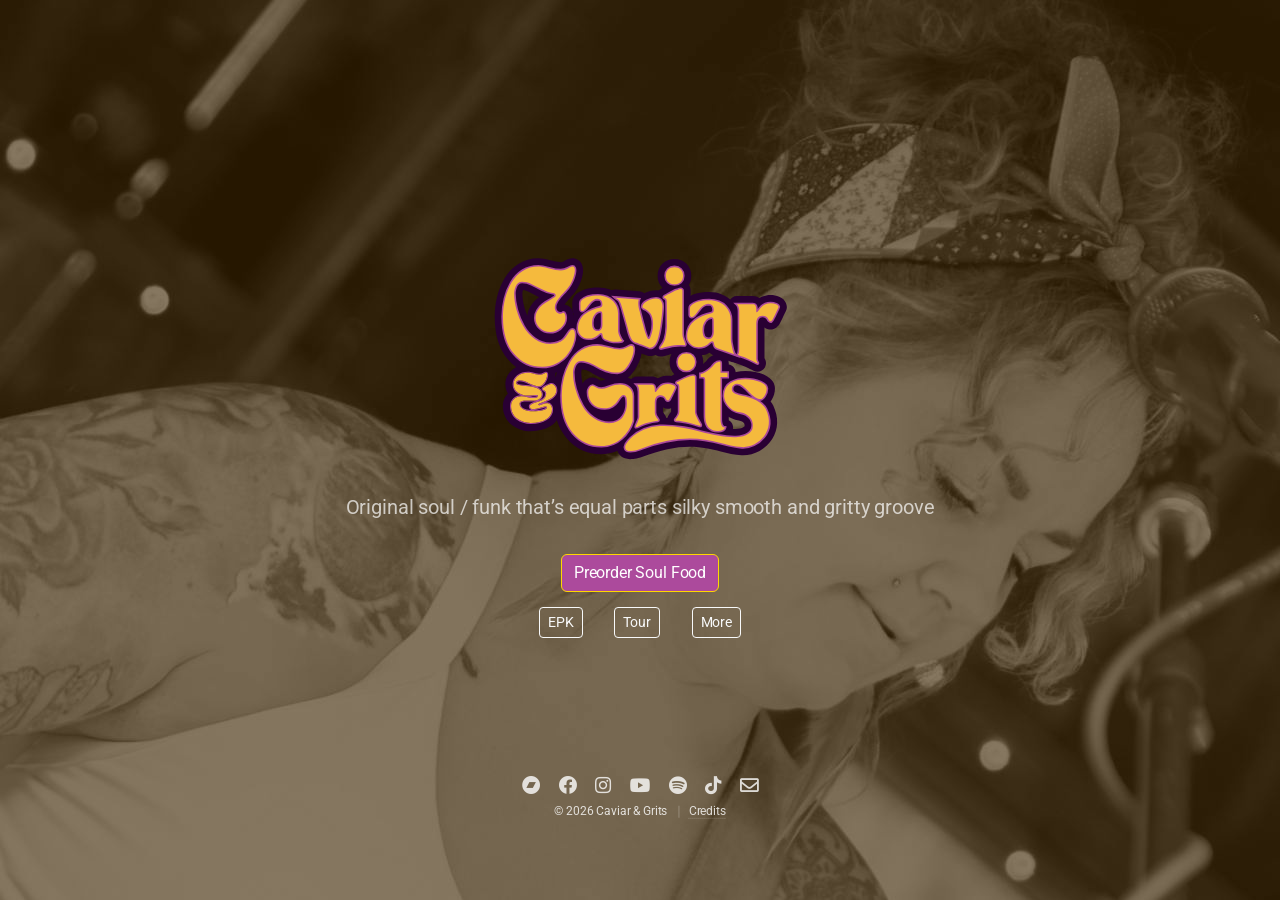
==== commit a51d287d: "new graphic and brown bgd" ====
--- a/index.html
+++ b/index.html
@@ -18,7 +18,7 @@
 
 
 		<header id="header">
-			<img src="images/caviar-and-grits-logo-2026.svg" alt="Caviar &amp; Grits Logo" style="width:300px;">
+			<img src="images/caviar-and-grits-logo-2026b.svg" alt="Caviar &amp; Grits Logo" style="width:300px;">
 			<!--<h1>Caviar <small style="font-size: .70em;">&amp;</small> Grits</h1>-->
 			<p>Original soul / funk that&rsquo;s equal parts silky smooth and gritty groove</p>
 		</header>
--- a/css/main.min.css
+++ b/css/main.min.css
@@ -1 +1 @@
-#bg,#bg div{height:100%;top:0}#bg div.visible.top,body>*{z-index:2}.fa-inverse,b,strong{color:#fff}article,aside,details,figcaption,figure,footer,header,hgroup,menu,nav,pre code,section{display:block}.fa-fw,.fa-li,.fa-stack-1x,.fa-stack-2x,article.special,section.special{text-align:center}.icon,a,a:hover{text-decoration:none}.fa,.fab,.fad,.fal,.far,.fas,.icon:before{-moz-osx-font-smoothing:grayscale;-webkit-font-smoothing:antialiased;display:inline-block;font-style:normal;font-variant:normal;text-rendering:auto}header h2+p,ul.icons li .icon:before{font-size:1.25em}#footer .copyright a,#header a,mark,ul.icons li a{color:inherit}#buttons .button,body{background-color:#000}.fa,.fab,.fad,.fal,.far,.fas{line-height:1}.fa-lg{font-size:1.33333em;line-height:.75em;vertical-align:-.0667em}.fa-xs{font-size:.75em}.fa-sm{font-size:.875em}.fa-1x{font-size:1em}.fa-2x,.fa-stack-2x{font-size:2em}.fa-3x{font-size:3em}.fa-4x{font-size:4em}.fa-5x{font-size:5em}.fa-6x{font-size:6em}.fa-7x{font-size:7em}.fa-8x{font-size:8em}.fa-9x{font-size:9em}.fa-10x{font-size:10em}.fa-fw{width:1.25em}.fa-ul{list-style-type:none;margin-left:2.5em;padding-left:0}.fa-ul>li{position:relative}.fa-li{left:-2em;position:absolute;width:2em;line-height:inherit}.fa-border{border:.08em solid #eee;border-radius:.1em;padding:.2em .25em .15em}.fa-pull-left{float:left}.fa-pull-right{float:right}.fa.fa-pull-left,.fab.fa-pull-left,.fal.fa-pull-left,.far.fa-pull-left,.fas.fa-pull-left{margin-right:.3em}.fa.fa-pull-right,.fab.fa-pull-right,.fal.fa-pull-right,.far.fa-pull-right,.fas.fa-pull-right{margin-left:.3em}.fa-spin{-webkit-animation:2s linear infinite fa-spin;animation:2s linear infinite fa-spin}.fa-pulse{-webkit-animation:1s steps(8) infinite fa-spin;animation:1s steps(8) infinite fa-spin}@-webkit-keyframes fa-spin{0%{-webkit-transform:rotate(0);transform:rotate(0)}to{-webkit-transform:rotate(1turn);transform:rotate(1turn)}}@keyframes fa-spin{0%{-webkit-transform:rotate(0);transform:rotate(0)}to{-webkit-transform:rotate(1turn);transform:rotate(1turn)}}.fa-rotate-90{-webkit-transform:rotate(90deg);transform:rotate(90deg)}.fa-rotate-180{-webkit-transform:rotate(180deg);transform:rotate(180deg)}.fa-rotate-270{-webkit-transform:rotate(270deg);transform:rotate(270deg)}.fa-flip-horizontal{-webkit-transform:scaleX(-1);transform:scaleX(-1)}.fa-flip-vertical{-webkit-transform:scaleY(-1);transform:scaleY(-1)}.fa-flip-both,.fa-flip-horizontal.fa-flip-vertical{-webkit-transform:scale(-1);transform:scale(-1)}:root .fa-flip-both,:root .fa-flip-horizontal,:root .fa-flip-vertical,:root .fa-rotate-180,:root .fa-rotate-270,:root .fa-rotate-90{-webkit-filter:none;filter:none}.fa-stack{display:inline-block;height:2em;line-height:2em;position:relative;vertical-align:middle;width:2.5em}#bg div,#footer,.sr-only{position:absolute}.fa-stack-1x,.fa-stack-2x{left:0;position:absolute;width:100%}.fa-stack-1x{line-height:inherit}.fa-500px:before{content:"\f26e"}.fa-accessible-icon:before{content:"\f368"}.fa-accusoft:before{content:"\f369"}.fa-acquisitions-incorporated:before{content:"\f6af"}.fa-ad:before{content:"\f641"}.fa-address-book:before{content:"\f2b9"}.fa-address-card:before{content:"\f2bb"}.fa-adjust:before{content:"\f042"}.fa-adn:before{content:"\f170"}.fa-adversal:before{content:"\f36a"}.fa-affiliatetheme:before{content:"\f36b"}.fa-air-freshener:before{content:"\f5d0"}.fa-airbnb:before{content:"\f834"}.fa-algolia:before{content:"\f36c"}.fa-align-center:before{content:"\f037"}.fa-align-justify:before{content:"\f039"}.fa-align-left:before{content:"\f036"}.fa-align-right:before{content:"\f038"}.fa-alipay:before{content:"\f642"}.fa-allergies:before{content:"\f461"}.fa-amazon:before{content:"\f270"}.fa-amazon-pay:before{content:"\f42c"}.fa-ambulance:before{content:"\f0f9"}.fa-american-sign-language-interpreting:before{content:"\f2a3"}.fa-amilia:before{content:"\f36d"}.fa-anchor:before{content:"\f13d"}.fa-android:before{content:"\f17b"}.fa-angellist:before{content:"\f209"}.fa-angle-double-down:before{content:"\f103"}.fa-angle-double-left:before{content:"\f100"}.fa-angle-double-right:before{content:"\f101"}.fa-angle-double-up:before{content:"\f102"}.fa-angle-down:before{content:"\f107"}.fa-angle-left:before{content:"\f104"}.fa-angle-right:before{content:"\f105"}.fa-angle-up:before{content:"\f106"}.fa-angry:before{content:"\f556"}.fa-angrycreative:before{content:"\f36e"}.fa-angular:before{content:"\f420"}.fa-ankh:before{content:"\f644"}.fa-app-store:before{content:"\f36f"}.fa-app-store-ios:before{content:"\f370"}.fa-apper:before{content:"\f371"}.fa-apple:before{content:"\f179"}.fa-apple-alt:before{content:"\f5d1"}.fa-apple-pay:before{content:"\f415"}.fa-archive:before{content:"\f187"}.fa-archway:before{content:"\f557"}.fa-arrow-alt-circle-down:before{content:"\f358"}.fa-arrow-alt-circle-left:before{content:"\f359"}.fa-arrow-alt-circle-right:before{content:"\f35a"}.fa-arrow-alt-circle-up:before{content:"\f35b"}.fa-arrow-circle-down:before{content:"\f0ab"}.fa-arrow-circle-left:before{content:"\f0a8"}.fa-arrow-circle-right:before{content:"\f0a9"}.fa-arrow-circle-up:before{content:"\f0aa"}.fa-arrow-down:before{content:"\f063"}.fa-arrow-left:before{content:"\f060"}.fa-arrow-right:before{content:"\f061"}.fa-arrow-up:before{content:"\f062"}.fa-arrows-alt:before{content:"\f0b2"}.fa-arrows-alt-h:before{content:"\f337"}.fa-arrows-alt-v:before{content:"\f338"}.fa-artstation:before{content:"\f77a"}.fa-assistive-listening-systems:before{content:"\f2a2"}.fa-asterisk:before{content:"\f069"}.fa-asymmetrik:before{content:"\f372"}.fa-at:before{content:"\f1fa"}.fa-atlas:before{content:"\f558"}.fa-atlassian:before{content:"\f77b"}.fa-atom:before{content:"\f5d2"}.fa-audible:before{content:"\f373"}.fa-audio-description:before{content:"\f29e"}.fa-autoprefixer:before{content:"\f41c"}.fa-avianex:before{content:"\f374"}.fa-aviato:before{content:"\f421"}.fa-award:before{content:"\f559"}.fa-aws:before{content:"\f375"}.fa-baby:before{content:"\f77c"}.fa-baby-carriage:before{content:"\f77d"}.fa-backspace:before{content:"\f55a"}.fa-backward:before{content:"\f04a"}.fa-bacon:before{content:"\f7e5"}.fa-bacteria:before{content:"\e059"}.fa-bacterium:before{content:"\e05a"}.fa-bahai:before{content:"\f666"}.fa-balance-scale:before{content:"\f24e"}.fa-balance-scale-left:before{content:"\f515"}.fa-balance-scale-right:before{content:"\f516"}.fa-ban:before{content:"\f05e"}.fa-band-aid:before{content:"\f462"}.fa-bandcamp:before{content:"\f2d5"}.fa-barcode:before{content:"\f02a"}.fa-bars:before{content:"\f0c9"}.fa-baseball-ball:before{content:"\f433"}.fa-basketball-ball:before{content:"\f434"}.fa-bath:before{content:"\f2cd"}.fa-battery-empty:before{content:"\f244"}.fa-battery-full:before{content:"\f240"}.fa-battery-half:before{content:"\f242"}.fa-battery-quarter:before{content:"\f243"}.fa-battery-three-quarters:before{content:"\f241"}.fa-battle-net:before{content:"\f835"}.fa-bed:before{content:"\f236"}.fa-beer:before{content:"\f0fc"}.fa-behance:before{content:"\f1b4"}.fa-behance-square:before{content:"\f1b5"}.fa-bell:before{content:"\f0f3"}.fa-bell-slash:before{content:"\f1f6"}.fa-bezier-curve:before{content:"\f55b"}.fa-bible:before{content:"\f647"}.fa-bicycle:before{content:"\f206"}.fa-biking:before{content:"\f84a"}.fa-bimobject:before{content:"\f378"}.fa-binoculars:before{content:"\f1e5"}.fa-biohazard:before{content:"\f780"}.fa-birthday-cake:before{content:"\f1fd"}.fa-bitbucket:before{content:"\f171"}.fa-bitcoin:before{content:"\f379"}.fa-bity:before{content:"\f37a"}.fa-black-tie:before{content:"\f27e"}.fa-blackberry:before{content:"\f37b"}.fa-blender:before{content:"\f517"}.fa-blender-phone:before{content:"\f6b6"}.fa-blind:before{content:"\f29d"}.fa-blog:before{content:"\f781"}.fa-blogger:before{content:"\f37c"}.fa-blogger-b:before{content:"\f37d"}.fa-bluetooth:before{content:"\f293"}.fa-bluetooth-b:before{content:"\f294"}.fa-bold:before{content:"\f032"}.fa-bolt:before{content:"\f0e7"}.fa-bomb:before{content:"\f1e2"}.fa-bone:before{content:"\f5d7"}.fa-bong:before{content:"\f55c"}.fa-book:before{content:"\f02d"}.fa-book-dead:before{content:"\f6b7"}.fa-book-medical:before{content:"\f7e6"}.fa-book-open:before{content:"\f518"}.fa-book-reader:before{content:"\f5da"}.fa-bookmark:before{content:"\f02e"}.fa-bootstrap:before{content:"\f836"}.fa-border-all:before{content:"\f84c"}.fa-border-none:before{content:"\f850"}.fa-border-style:before{content:"\f853"}.fa-bowling-ball:before{content:"\f436"}.fa-box:before{content:"\f466"}.fa-box-open:before{content:"\f49e"}.fa-box-tissue:before{content:"\e05b"}.fa-boxes:before{content:"\f468"}.fa-braille:before{content:"\f2a1"}.fa-brain:before{content:"\f5dc"}.fa-bread-slice:before{content:"\f7ec"}.fa-briefcase:before{content:"\f0b1"}.fa-briefcase-medical:before{content:"\f469"}.fa-broadcast-tower:before{content:"\f519"}.fa-broom:before{content:"\f51a"}.fa-brush:before{content:"\f55d"}.fa-btc:before{content:"\f15a"}.fa-buffer:before{content:"\f837"}.fa-bug:before{content:"\f188"}.fa-building:before{content:"\f1ad"}.fa-bullhorn:before{content:"\f0a1"}.fa-bullseye:before{content:"\f140"}.fa-burn:before{content:"\f46a"}.fa-buromobelexperte:before{content:"\f37f"}.fa-bus:before{content:"\f207"}.fa-bus-alt:before{content:"\f55e"}.fa-business-time:before{content:"\f64a"}.fa-buy-n-large:before{content:"\f8a6"}.fa-buysellads:before{content:"\f20d"}.fa-calculator:before{content:"\f1ec"}.fa-calendar:before{content:"\f133"}.fa-calendar-alt:before{content:"\f073"}.fa-calendar-check:before{content:"\f274"}.fa-calendar-day:before{content:"\f783"}.fa-calendar-minus:before{content:"\f272"}.fa-calendar-plus:before{content:"\f271"}.fa-calendar-times:before{content:"\f273"}.fa-calendar-week:before{content:"\f784"}.fa-camera:before{content:"\f030"}.fa-camera-retro:before{content:"\f083"}.fa-campground:before{content:"\f6bb"}.fa-canadian-maple-leaf:before{content:"\f785"}.fa-candy-cane:before{content:"\f786"}.fa-cannabis:before{content:"\f55f"}.fa-capsules:before{content:"\f46b"}.fa-car:before{content:"\f1b9"}.fa-car-alt:before{content:"\f5de"}.fa-car-battery:before{content:"\f5df"}.fa-car-crash:before{content:"\f5e1"}.fa-car-side:before{content:"\f5e4"}.fa-caravan:before{content:"\f8ff"}.fa-caret-down:before{content:"\f0d7"}.fa-caret-left:before{content:"\f0d9"}.fa-caret-right:before{content:"\f0da"}.fa-caret-square-down:before{content:"\f150"}.fa-caret-square-left:before{content:"\f191"}.fa-caret-square-right:before{content:"\f152"}.fa-caret-square-up:before{content:"\f151"}.fa-caret-up:before{content:"\f0d8"}.fa-carrot:before{content:"\f787"}.fa-cart-arrow-down:before{content:"\f218"}.fa-cart-plus:before{content:"\f217"}.fa-cash-register:before{content:"\f788"}.fa-cat:before{content:"\f6be"}.fa-cc-amazon-pay:before{content:"\f42d"}.fa-cc-amex:before{content:"\f1f3"}.fa-cc-apple-pay:before{content:"\f416"}.fa-cc-diners-club:before{content:"\f24c"}.fa-cc-discover:before{content:"\f1f2"}.fa-cc-jcb:before{content:"\f24b"}.fa-cc-mastercard:before{content:"\f1f1"}.fa-cc-paypal:before{content:"\f1f4"}.fa-cc-stripe:before{content:"\f1f5"}.fa-cc-visa:before{content:"\f1f0"}.fa-centercode:before{content:"\f380"}.fa-centos:before{content:"\f789"}.fa-certificate:before{content:"\f0a3"}.fa-chair:before{content:"\f6c0"}.fa-chalkboard:before{content:"\f51b"}.fa-chalkboard-teacher:before{content:"\f51c"}.fa-charging-station:before{content:"\f5e7"}.fa-chart-area:before{content:"\f1fe"}.fa-chart-bar:before{content:"\f080"}.fa-chart-line:before{content:"\f201"}.fa-chart-pie:before{content:"\f200"}.fa-check:before{content:"\f00c"}.fa-check-circle:before{content:"\f058"}.fa-check-double:before{content:"\f560"}.fa-check-square:before{content:"\f14a"}.fa-cheese:before{content:"\f7ef"}.fa-chess:before{content:"\f439"}.fa-chess-bishop:before{content:"\f43a"}.fa-chess-board:before{content:"\f43c"}.fa-chess-king:before{content:"\f43f"}.fa-chess-knight:before{content:"\f441"}.fa-chess-pawn:before{content:"\f443"}.fa-chess-queen:before{content:"\f445"}.fa-chess-rook:before{content:"\f447"}.fa-chevron-circle-down:before{content:"\f13a"}.fa-chevron-circle-left:before{content:"\f137"}.fa-chevron-circle-right:before{content:"\f138"}.fa-chevron-circle-up:before{content:"\f139"}.fa-chevron-down:before{content:"\f078"}.fa-chevron-left:before{content:"\f053"}.fa-chevron-right:before{content:"\f054"}.fa-chevron-up:before{content:"\f077"}.fa-child:before{content:"\f1ae"}.fa-chrome:before{content:"\f268"}.fa-chromecast:before{content:"\f838"}.fa-church:before{content:"\f51d"}.fa-circle:before{content:"\f111"}.fa-circle-notch:before{content:"\f1ce"}.fa-city:before{content:"\f64f"}.fa-clinic-medical:before{content:"\f7f2"}.fa-clipboard:before{content:"\f328"}.fa-clipboard-check:before{content:"\f46c"}.fa-clipboard-list:before{content:"\f46d"}.fa-clock:before{content:"\f017"}.fa-clone:before{content:"\f24d"}.fa-closed-captioning:before{content:"\f20a"}.fa-cloud:before{content:"\f0c2"}.fa-cloud-download-alt:before{content:"\f381"}.fa-cloud-meatball:before{content:"\f73b"}.fa-cloud-moon:before{content:"\f6c3"}.fa-cloud-moon-rain:before{content:"\f73c"}.fa-cloud-rain:before{content:"\f73d"}.fa-cloud-showers-heavy:before{content:"\f740"}.fa-cloud-sun:before{content:"\f6c4"}.fa-cloud-sun-rain:before{content:"\f743"}.fa-cloud-upload-alt:before{content:"\f382"}.fa-cloudflare:before{content:"\e07d"}.fa-cloudscale:before{content:"\f383"}.fa-cloudsmith:before{content:"\f384"}.fa-cloudversify:before{content:"\f385"}.fa-cocktail:before{content:"\f561"}.fa-code:before{content:"\f121"}.fa-code-branch:before{content:"\f126"}.fa-codepen:before{content:"\f1cb"}.fa-codiepie:before{content:"\f284"}.fa-coffee:before{content:"\f0f4"}.fa-cog:before{content:"\f013"}.fa-cogs:before{content:"\f085"}.fa-coins:before{content:"\f51e"}.fa-columns:before{content:"\f0db"}.fa-comment:before{content:"\f075"}.fa-comment-alt:before{content:"\f27a"}.fa-comment-dollar:before{content:"\f651"}.fa-comment-dots:before{content:"\f4ad"}.fa-comment-medical:before{content:"\f7f5"}.fa-comment-slash:before{content:"\f4b3"}.fa-comments:before{content:"\f086"}.fa-comments-dollar:before{content:"\f653"}.fa-compact-disc:before{content:"\f51f"}.fa-compass:before{content:"\f14e"}.fa-compress:before{content:"\f066"}.fa-compress-alt:before{content:"\f422"}.fa-compress-arrows-alt:before{content:"\f78c"}.fa-concierge-bell:before{content:"\f562"}.fa-confluence:before{content:"\f78d"}.fa-connectdevelop:before{content:"\f20e"}.fa-contao:before{content:"\f26d"}.fa-cookie:before{content:"\f563"}.fa-cookie-bite:before{content:"\f564"}.fa-copy:before{content:"\f0c5"}.fa-copyright:before{content:"\f1f9"}.fa-cotton-bureau:before{content:"\f89e"}.fa-couch:before{content:"\f4b8"}.fa-cpanel:before{content:"\f388"}.fa-creative-commons:before{content:"\f25e"}.fa-creative-commons-by:before{content:"\f4e7"}.fa-creative-commons-nc:before{content:"\f4e8"}.fa-creative-commons-nc-eu:before{content:"\f4e9"}.fa-creative-commons-nc-jp:before{content:"\f4ea"}.fa-creative-commons-nd:before{content:"\f4eb"}.fa-creative-commons-pd:before{content:"\f4ec"}.fa-creative-commons-pd-alt:before{content:"\f4ed"}.fa-creative-commons-remix:before{content:"\f4ee"}.fa-creative-commons-sa:before{content:"\f4ef"}.fa-creative-commons-sampling:before{content:"\f4f0"}.fa-creative-commons-sampling-plus:before{content:"\f4f1"}.fa-creative-commons-share:before{content:"\f4f2"}.fa-creative-commons-zero:before{content:"\f4f3"}.fa-credit-card:before{content:"\f09d"}.fa-critical-role:before{content:"\f6c9"}.fa-crop:before{content:"\f125"}.fa-crop-alt:before{content:"\f565"}.fa-cross:before{content:"\f654"}.fa-crosshairs:before{content:"\f05b"}.fa-crow:before{content:"\f520"}.fa-crown:before{content:"\f521"}.fa-crutch:before{content:"\f7f7"}.fa-css3:before{content:"\f13c"}.fa-css3-alt:before{content:"\f38b"}.fa-cube:before{content:"\f1b2"}.fa-cubes:before{content:"\f1b3"}.fa-cut:before{content:"\f0c4"}.fa-cuttlefish:before{content:"\f38c"}.fa-d-and-d:before{content:"\f38d"}.fa-d-and-d-beyond:before{content:"\f6ca"}.fa-dailymotion:before{content:"\e052"}.fa-dashcube:before{content:"\f210"}.fa-database:before{content:"\f1c0"}.fa-deaf:before{content:"\f2a4"}.fa-deezer:before{content:"\e077"}.fa-delicious:before{content:"\f1a5"}.fa-democrat:before{content:"\f747"}.fa-deploydog:before{content:"\f38e"}.fa-deskpro:before{content:"\f38f"}.fa-desktop:before{content:"\f108"}.fa-dev:before{content:"\f6cc"}.fa-deviantart:before{content:"\f1bd"}.fa-dharmachakra:before{content:"\f655"}.fa-dhl:before{content:"\f790"}.fa-diagnoses:before{content:"\f470"}.fa-diaspora:before{content:"\f791"}.fa-dice:before{content:"\f522"}.fa-dice-d20:before{content:"\f6cf"}.fa-dice-d6:before{content:"\f6d1"}.fa-dice-five:before{content:"\f523"}.fa-dice-four:before{content:"\f524"}.fa-dice-one:before{content:"\f525"}.fa-dice-six:before{content:"\f526"}.fa-dice-three:before{content:"\f527"}.fa-dice-two:before{content:"\f528"}.fa-digg:before{content:"\f1a6"}.fa-digital-ocean:before{content:"\f391"}.fa-digital-tachograph:before{content:"\f566"}.fa-directions:before{content:"\f5eb"}.fa-discord:before{content:"\f392"}.fa-discourse:before{content:"\f393"}.fa-disease:before{content:"\f7fa"}.fa-divide:before{content:"\f529"}.fa-dizzy:before{content:"\f567"}.fa-dna:before{content:"\f471"}.fa-dochub:before{content:"\f394"}.fa-docker:before{content:"\f395"}.fa-dog:before{content:"\f6d3"}.fa-dollar-sign:before{content:"\f155"}.fa-dolly:before{content:"\f472"}.fa-dolly-flatbed:before{content:"\f474"}.fa-donate:before{content:"\f4b9"}.fa-door-closed:before{content:"\f52a"}.fa-door-open:before{content:"\f52b"}.fa-dot-circle:before{content:"\f192"}.fa-dove:before{content:"\f4ba"}.fa-download:before{content:"\f019"}.fa-draft2digital:before{content:"\f396"}.fa-drafting-compass:before{content:"\f568"}.fa-dragon:before{content:"\f6d5"}.fa-draw-polygon:before{content:"\f5ee"}.fa-dribbble:before{content:"\f17d"}.fa-dribbble-square:before{content:"\f397"}.fa-dropbox:before{content:"\f16b"}.fa-drum:before{content:"\f569"}.fa-drum-steelpan:before{content:"\f56a"}.fa-drumstick-bite:before{content:"\f6d7"}.fa-drupal:before{content:"\f1a9"}.fa-dumbbell:before{content:"\f44b"}.fa-dumpster:before{content:"\f793"}.fa-dumpster-fire:before{content:"\f794"}.fa-dungeon:before{content:"\f6d9"}.fa-dyalog:before{content:"\f399"}.fa-earlybirds:before{content:"\f39a"}.fa-ebay:before{content:"\f4f4"}.fa-edge:before{content:"\f282"}.fa-edge-legacy:before{content:"\e078"}.fa-edit:before{content:"\f044"}.fa-egg:before{content:"\f7fb"}.fa-eject:before{content:"\f052"}.fa-elementor:before{content:"\f430"}.fa-ellipsis-h:before{content:"\f141"}.fa-ellipsis-v:before{content:"\f142"}.fa-ello:before{content:"\f5f1"}.fa-ember:before{content:"\f423"}.fa-empire:before{content:"\f1d1"}.fa-envelope:before{content:"\f0e0"}.fa-envelope-open:before{content:"\f2b6"}.fa-envelope-open-text:before{content:"\f658"}.fa-envelope-square:before{content:"\f199"}.fa-envira:before{content:"\f299"}.fa-equals:before{content:"\f52c"}.fa-eraser:before{content:"\f12d"}.fa-erlang:before{content:"\f39d"}.fa-ethereum:before{content:"\f42e"}.fa-ethernet:before{content:"\f796"}.fa-etsy:before{content:"\f2d7"}.fa-euro-sign:before{content:"\f153"}.fa-evernote:before{content:"\f839"}.fa-exchange-alt:before{content:"\f362"}.fa-exclamation:before{content:"\f12a"}.fa-exclamation-circle:before{content:"\f06a"}.fa-exclamation-triangle:before{content:"\f071"}.fa-expand:before{content:"\f065"}.fa-expand-alt:before{content:"\f424"}.fa-expand-arrows-alt:before{content:"\f31e"}.fa-expeditedssl:before{content:"\f23e"}.fa-external-link-alt:before{content:"\f35d"}.fa-external-link-square-alt:before{content:"\f360"}.fa-eye:before{content:"\f06e"}.fa-eye-dropper:before{content:"\f1fb"}.fa-eye-slash:before{content:"\f070"}.fa-facebook:before{content:"\f09a"}.fa-facebook-f:before{content:"\f39e"}.fa-facebook-messenger:before{content:"\f39f"}.fa-facebook-square:before{content:"\f082"}.fa-fan:before{content:"\f863"}.fa-fantasy-flight-games:before{content:"\f6dc"}.fa-fast-backward:before{content:"\f049"}.fa-fast-forward:before{content:"\f050"}.fa-faucet:before{content:"\e005"}.fa-fax:before{content:"\f1ac"}.fa-feather:before{content:"\f52d"}.fa-feather-alt:before{content:"\f56b"}.fa-fedex:before{content:"\f797"}.fa-fedora:before{content:"\f798"}.fa-female:before{content:"\f182"}.fa-fighter-jet:before{content:"\f0fb"}.fa-figma:before{content:"\f799"}.fa-file:before{content:"\f15b"}.fa-file-alt:before{content:"\f15c"}.fa-file-archive:before{content:"\f1c6"}.fa-file-audio:before{content:"\f1c7"}.fa-file-code:before{content:"\f1c9"}.fa-file-contract:before{content:"\f56c"}.fa-file-csv:before{content:"\f6dd"}.fa-file-download:before{content:"\f56d"}.fa-file-excel:before{content:"\f1c3"}.fa-file-export:before{content:"\f56e"}.fa-file-image:before{content:"\f1c5"}.fa-file-import:before{content:"\f56f"}.fa-file-invoice:before{content:"\f570"}.fa-file-invoice-dollar:before{content:"\f571"}.fa-file-medical:before{content:"\f477"}.fa-file-medical-alt:before{content:"\f478"}.fa-file-pdf:before{content:"\f1c1"}.fa-file-powerpoint:before{content:"\f1c4"}.fa-file-prescription:before{content:"\f572"}.fa-file-signature:before{content:"\f573"}.fa-file-upload:before{content:"\f574"}.fa-file-video:before{content:"\f1c8"}.fa-file-word:before{content:"\f1c2"}.fa-fill:before{content:"\f575"}.fa-fill-drip:before{content:"\f576"}.fa-film:before{content:"\f008"}.fa-filter:before{content:"\f0b0"}.fa-fingerprint:before{content:"\f577"}.fa-fire:before{content:"\f06d"}.fa-fire-alt:before{content:"\f7e4"}.fa-fire-extinguisher:before{content:"\f134"}.fa-firefox:before{content:"\f269"}.fa-firefox-browser:before{content:"\e007"}.fa-first-aid:before{content:"\f479"}.fa-first-order:before{content:"\f2b0"}.fa-first-order-alt:before{content:"\f50a"}.fa-firstdraft:before{content:"\f3a1"}.fa-fish:before{content:"\f578"}.fa-fist-raised:before{content:"\f6de"}.fa-flag:before{content:"\f024"}.fa-flag-checkered:before{content:"\f11e"}.fa-flag-usa:before{content:"\f74d"}.fa-flask:before{content:"\f0c3"}.fa-flickr:before{content:"\f16e"}.fa-flipboard:before{content:"\f44d"}.fa-flushed:before{content:"\f579"}.fa-fly:before{content:"\f417"}.fa-folder:before{content:"\f07b"}.fa-folder-minus:before{content:"\f65d"}.fa-folder-open:before{content:"\f07c"}.fa-folder-plus:before{content:"\f65e"}.fa-font:before{content:"\f031"}.fa-font-awesome:before{content:"\f2b4"}.fa-font-awesome-alt:before{content:"\f35c"}.fa-font-awesome-flag:before{content:"\f425"}.fa-font-awesome-logo-full:before{content:"\f4e6"}.fa-fonticons:before{content:"\f280"}.fa-fonticons-fi:before{content:"\f3a2"}.fa-football-ball:before{content:"\f44e"}.fa-fort-awesome:before{content:"\f286"}.fa-fort-awesome-alt:before{content:"\f3a3"}.fa-forumbee:before{content:"\f211"}.fa-forward:before{content:"\f04e"}.fa-foursquare:before{content:"\f180"}.fa-free-code-camp:before{content:"\f2c5"}.fa-freebsd:before{content:"\f3a4"}.fa-frog:before{content:"\f52e"}.fa-frown:before{content:"\f119"}.fa-frown-open:before{content:"\f57a"}.fa-fulcrum:before{content:"\f50b"}.fa-funnel-dollar:before{content:"\f662"}.fa-futbol:before{content:"\f1e3"}.fa-galactic-republic:before{content:"\f50c"}.fa-galactic-senate:before{content:"\f50d"}.fa-gamepad:before{content:"\f11b"}.fa-gas-pump:before{content:"\f52f"}.fa-gavel:before{content:"\f0e3"}.fa-gem:before{content:"\f3a5"}.fa-genderless:before{content:"\f22d"}.fa-get-pocket:before{content:"\f265"}.fa-gg:before{content:"\f260"}.fa-gg-circle:before{content:"\f261"}.fa-ghost:before{content:"\f6e2"}.fa-gift:before{content:"\f06b"}.fa-gifts:before{content:"\f79c"}.fa-git:before{content:"\f1d3"}.fa-git-alt:before{content:"\f841"}.fa-git-square:before{content:"\f1d2"}.fa-github:before{content:"\f09b"}.fa-github-alt:before{content:"\f113"}.fa-github-square:before{content:"\f092"}.fa-gitkraken:before{content:"\f3a6"}.fa-gitlab:before{content:"\f296"}.fa-gitter:before{content:"\f426"}.fa-glass-cheers:before{content:"\f79f"}.fa-glass-martini:before{content:"\f000"}.fa-glass-martini-alt:before{content:"\f57b"}.fa-glass-whiskey:before{content:"\f7a0"}.fa-glasses:before{content:"\f530"}.fa-glide:before{content:"\f2a5"}.fa-glide-g:before{content:"\f2a6"}.fa-globe:before{content:"\f0ac"}.fa-globe-africa:before{content:"\f57c"}.fa-globe-americas:before{content:"\f57d"}.fa-globe-asia:before{content:"\f57e"}.fa-globe-europe:before{content:"\f7a2"}.fa-gofore:before{content:"\f3a7"}.fa-golf-ball:before{content:"\f450"}.fa-goodreads:before{content:"\f3a8"}.fa-goodreads-g:before{content:"\f3a9"}.fa-google:before{content:"\f1a0"}.fa-google-drive:before{content:"\f3aa"}.fa-google-pay:before{content:"\e079"}.fa-google-play:before{content:"\f3ab"}.fa-google-plus:before{content:"\f2b3"}.fa-google-plus-g:before{content:"\f0d5"}.fa-google-plus-square:before{content:"\f0d4"}.fa-google-wallet:before{content:"\f1ee"}.fa-gopuram:before{content:"\f664"}.fa-graduation-cap:before{content:"\f19d"}.fa-gratipay:before{content:"\f184"}.fa-grav:before{content:"\f2d6"}.fa-greater-than:before{content:"\f531"}.fa-greater-than-equal:before{content:"\f532"}.fa-grimace:before{content:"\f57f"}.fa-grin:before{content:"\f580"}.fa-grin-alt:before{content:"\f581"}.fa-grin-beam:before{content:"\f582"}.fa-grin-beam-sweat:before{content:"\f583"}.fa-grin-hearts:before{content:"\f584"}.fa-grin-squint:before{content:"\f585"}.fa-grin-squint-tears:before{content:"\f586"}.fa-grin-stars:before{content:"\f587"}.fa-grin-tears:before{content:"\f588"}.fa-grin-tongue:before{content:"\f589"}.fa-grin-tongue-squint:before{content:"\f58a"}.fa-grin-tongue-wink:before{content:"\f58b"}.fa-grin-wink:before{content:"\f58c"}.fa-grip-horizontal:before{content:"\f58d"}.fa-grip-lines:before{content:"\f7a4"}.fa-grip-lines-vertical:before{content:"\f7a5"}.fa-grip-vertical:before{content:"\f58e"}.fa-gripfire:before{content:"\f3ac"}.fa-grunt:before{content:"\f3ad"}.fa-guilded:before{content:"\e07e"}.fa-guitar:before{content:"\f7a6"}.fa-gulp:before{content:"\f3ae"}.fa-h-square:before{content:"\f0fd"}.fa-hacker-news:before{content:"\f1d4"}.fa-hacker-news-square:before{content:"\f3af"}.fa-hackerrank:before{content:"\f5f7"}.fa-hamburger:before{content:"\f805"}.fa-hammer:before{content:"\f6e3"}.fa-hamsa:before{content:"\f665"}.fa-hand-holding:before{content:"\f4bd"}.fa-hand-holding-heart:before{content:"\f4be"}.fa-hand-holding-medical:before{content:"\e05c"}.fa-hand-holding-usd:before{content:"\f4c0"}.fa-hand-holding-water:before{content:"\f4c1"}.fa-hand-lizard:before{content:"\f258"}.fa-hand-middle-finger:before{content:"\f806"}.fa-hand-paper:before{content:"\f256"}.fa-hand-peace:before{content:"\f25b"}.fa-hand-point-down:before{content:"\f0a7"}.fa-hand-point-left:before{content:"\f0a5"}.fa-hand-point-right:before{content:"\f0a4"}.fa-hand-point-up:before{content:"\f0a6"}.fa-hand-pointer:before{content:"\f25a"}.fa-hand-rock:before{content:"\f255"}.fa-hand-scissors:before{content:"\f257"}.fa-hand-sparkles:before{content:"\e05d"}.fa-hand-spock:before{content:"\f259"}.fa-hands:before{content:"\f4c2"}.fa-hands-helping:before{content:"\f4c4"}.fa-hands-wash:before{content:"\e05e"}.fa-handshake:before{content:"\f2b5"}.fa-handshake-alt-slash:before{content:"\e05f"}.fa-handshake-slash:before{content:"\e060"}.fa-hanukiah:before{content:"\f6e6"}.fa-hard-hat:before{content:"\f807"}.fa-hashtag:before{content:"\f292"}.fa-hat-cowboy:before{content:"\f8c0"}.fa-hat-cowboy-side:before{content:"\f8c1"}.fa-hat-wizard:before{content:"\f6e8"}.fa-hdd:before{content:"\f0a0"}.fa-head-side-cough:before{content:"\e061"}.fa-head-side-cough-slash:before{content:"\e062"}.fa-head-side-mask:before{content:"\e063"}.fa-head-side-virus:before{content:"\e064"}.fa-heading:before{content:"\f1dc"}.fa-headphones:before{content:"\f025"}.fa-headphones-alt:before{content:"\f58f"}.fa-headset:before{content:"\f590"}.fa-heart:before{content:"\f004"}.fa-heart-broken:before{content:"\f7a9"}.fa-heartbeat:before{content:"\f21e"}.fa-helicopter:before{content:"\f533"}.fa-highlighter:before{content:"\f591"}.fa-hiking:before{content:"\f6ec"}.fa-hippo:before{content:"\f6ed"}.fa-hips:before{content:"\f452"}.fa-hire-a-helper:before{content:"\f3b0"}.fa-history:before{content:"\f1da"}.fa-hive:before{content:"\e07f"}.fa-hockey-puck:before{content:"\f453"}.fa-holly-berry:before{content:"\f7aa"}.fa-home:before{content:"\f015"}.fa-hooli:before{content:"\f427"}.fa-hornbill:before{content:"\f592"}.fa-horse:before{content:"\f6f0"}.fa-horse-head:before{content:"\f7ab"}.fa-hospital:before{content:"\f0f8"}.fa-hospital-alt:before{content:"\f47d"}.fa-hospital-symbol:before{content:"\f47e"}.fa-hospital-user:before{content:"\f80d"}.fa-hot-tub:before{content:"\f593"}.fa-hotdog:before{content:"\f80f"}.fa-hotel:before{content:"\f594"}.fa-hotjar:before{content:"\f3b1"}.fa-hourglass:before{content:"\f254"}.fa-hourglass-end:before{content:"\f253"}.fa-hourglass-half:before{content:"\f252"}.fa-hourglass-start:before{content:"\f251"}.fa-house-damage:before{content:"\f6f1"}.fa-house-user:before{content:"\e065"}.fa-houzz:before{content:"\f27c"}.fa-hryvnia:before{content:"\f6f2"}.fa-html5:before{content:"\f13b"}.fa-hubspot:before{content:"\f3b2"}.fa-i-cursor:before{content:"\f246"}.fa-ice-cream:before{content:"\f810"}.fa-icicles:before{content:"\f7ad"}.fa-icons:before{content:"\f86d"}.fa-id-badge:before{content:"\f2c1"}.fa-id-card:before{content:"\f2c2"}.fa-id-card-alt:before{content:"\f47f"}.fa-ideal:before{content:"\e013"}.fa-igloo:before{content:"\f7ae"}.fa-image:before{content:"\f03e"}.fa-images:before{content:"\f302"}.fa-imdb:before{content:"\f2d8"}.fa-inbox:before{content:"\f01c"}.fa-indent:before{content:"\f03c"}.fa-industry:before{content:"\f275"}.fa-infinity:before{content:"\f534"}.fa-info:before{content:"\f129"}.fa-info-circle:before{content:"\f05a"}.fa-innosoft:before{content:"\e080"}.fa-instagram:before{content:"\f16d"}.fa-instagram-square:before{content:"\e055"}.fa-instalod:before{content:"\e081"}.fa-intercom:before{content:"\f7af"}.fa-internet-explorer:before{content:"\f26b"}.fa-invision:before{content:"\f7b0"}.fa-ioxhost:before{content:"\f208"}.fa-italic:before{content:"\f033"}.fa-itch-io:before{content:"\f83a"}.fa-itunes:before{content:"\f3b4"}.fa-itunes-note:before{content:"\f3b5"}.fa-java:before{content:"\f4e4"}.fa-jedi:before{content:"\f669"}.fa-jedi-order:before{content:"\f50e"}.fa-jenkins:before{content:"\f3b6"}.fa-jira:before{content:"\f7b1"}.fa-joget:before{content:"\f3b7"}.fa-joint:before{content:"\f595"}.fa-joomla:before{content:"\f1aa"}.fa-journal-whills:before{content:"\f66a"}.fa-js:before{content:"\f3b8"}.fa-js-square:before{content:"\f3b9"}.fa-jsfiddle:before{content:"\f1cc"}.fa-kaaba:before{content:"\f66b"}.fa-kaggle:before{content:"\f5fa"}.fa-key:before{content:"\f084"}.fa-keybase:before{content:"\f4f5"}.fa-keyboard:before{content:"\f11c"}.fa-keycdn:before{content:"\f3ba"}.fa-khanda:before{content:"\f66d"}.fa-kickstarter:before{content:"\f3bb"}.fa-kickstarter-k:before{content:"\f3bc"}.fa-kiss:before{content:"\f596"}.fa-kiss-beam:before{content:"\f597"}.fa-kiss-wink-heart:before{content:"\f598"}.fa-kiwi-bird:before{content:"\f535"}.fa-korvue:before{content:"\f42f"}.fa-landmark:before{content:"\f66f"}.fa-language:before{content:"\f1ab"}.fa-laptop:before{content:"\f109"}.fa-laptop-code:before{content:"\f5fc"}.fa-laptop-house:before{content:"\e066"}.fa-laptop-medical:before{content:"\f812"}.fa-laravel:before{content:"\f3bd"}.fa-lastfm:before{content:"\f202"}.fa-lastfm-square:before{content:"\f203"}.fa-laugh:before{content:"\f599"}.fa-laugh-beam:before{content:"\f59a"}.fa-laugh-squint:before{content:"\f59b"}.fa-laugh-wink:before{content:"\f59c"}.fa-layer-group:before{content:"\f5fd"}.fa-leaf:before{content:"\f06c"}.fa-leanpub:before{content:"\f212"}.fa-lemon:before{content:"\f094"}.fa-less:before{content:"\f41d"}.fa-less-than:before{content:"\f536"}.fa-less-than-equal:before{content:"\f537"}.fa-level-down-alt:before{content:"\f3be"}.fa-level-up-alt:before{content:"\f3bf"}.fa-life-ring:before{content:"\f1cd"}.fa-lightbulb:before{content:"\f0eb"}.fa-line:before{content:"\f3c0"}.fa-link:before{content:"\f0c1"}.fa-linkedin:before{content:"\f08c"}.fa-linkedin-in:before{content:"\f0e1"}.fa-linode:before{content:"\f2b8"}.fa-linux:before{content:"\f17c"}.fa-lira-sign:before{content:"\f195"}.fa-list:before{content:"\f03a"}.fa-list-alt:before{content:"\f022"}.fa-list-ol:before{content:"\f0cb"}.fa-list-ul:before{content:"\f0ca"}.fa-location-arrow:before{content:"\f124"}.fa-lock:before{content:"\f023"}.fa-lock-open:before{content:"\f3c1"}.fa-long-arrow-alt-down:before{content:"\f309"}.fa-long-arrow-alt-left:before{content:"\f30a"}.fa-long-arrow-alt-right:before{content:"\f30b"}.fa-long-arrow-alt-up:before{content:"\f30c"}.fa-low-vision:before{content:"\f2a8"}.fa-luggage-cart:before{content:"\f59d"}.fa-lungs:before{content:"\f604"}.fa-lungs-virus:before{content:"\e067"}.fa-lyft:before{content:"\f3c3"}.fa-magento:before{content:"\f3c4"}.fa-magic:before{content:"\f0d0"}.fa-magnet:before{content:"\f076"}.fa-mail-bulk:before{content:"\f674"}.fa-mailchimp:before{content:"\f59e"}.fa-male:before{content:"\f183"}.fa-mandalorian:before{content:"\f50f"}.fa-map:before{content:"\f279"}.fa-map-marked:before{content:"\f59f"}.fa-map-marked-alt:before{content:"\f5a0"}.fa-map-marker:before{content:"\f041"}.fa-map-marker-alt:before{content:"\f3c5"}.fa-map-pin:before{content:"\f276"}.fa-map-signs:before{content:"\f277"}.fa-markdown:before{content:"\f60f"}.fa-marker:before{content:"\f5a1"}.fa-mars:before{content:"\f222"}.fa-mars-double:before{content:"\f227"}.fa-mars-stroke:before{content:"\f229"}.fa-mars-stroke-h:before{content:"\f22b"}.fa-mars-stroke-v:before{content:"\f22a"}.fa-mask:before{content:"\f6fa"}.fa-mastodon:before{content:"\f4f6"}.fa-maxcdn:before{content:"\f136"}.fa-mdb:before{content:"\f8ca"}.fa-medal:before{content:"\f5a2"}.fa-medapps:before{content:"\f3c6"}.fa-medium:before{content:"\f23a"}.fa-medium-m:before{content:"\f3c7"}.fa-medkit:before{content:"\f0fa"}.fa-medrt:before{content:"\f3c8"}.fa-meetup:before{content:"\f2e0"}.fa-megaport:before{content:"\f5a3"}.fa-meh:before{content:"\f11a"}.fa-meh-blank:before{content:"\f5a4"}.fa-meh-rolling-eyes:before{content:"\f5a5"}.fa-memory:before{content:"\f538"}.fa-mendeley:before{content:"\f7b3"}.fa-menorah:before{content:"\f676"}.fa-mercury:before{content:"\f223"}.fa-meteor:before{content:"\f753"}.fa-microblog:before{content:"\e01a"}.fa-microchip:before{content:"\f2db"}.fa-microphone:before{content:"\f130"}.fa-microphone-alt:before{content:"\f3c9"}.fa-microphone-alt-slash:before{content:"\f539"}.fa-microphone-slash:before{content:"\f131"}.fa-microscope:before{content:"\f610"}.fa-microsoft:before{content:"\f3ca"}.fa-minus:before{content:"\f068"}.fa-minus-circle:before{content:"\f056"}.fa-minus-square:before{content:"\f146"}.fa-mitten:before{content:"\f7b5"}.fa-mix:before{content:"\f3cb"}.fa-mixcloud:before{content:"\f289"}.fa-mixer:before{content:"\e056"}.fa-mizuni:before{content:"\f3cc"}.fa-mobile:before{content:"\f10b"}.fa-mobile-alt:before{content:"\f3cd"}.fa-modx:before{content:"\f285"}.fa-monero:before{content:"\f3d0"}.fa-money-bill:before{content:"\f0d6"}.fa-money-bill-alt:before{content:"\f3d1"}.fa-money-bill-wave:before{content:"\f53a"}.fa-money-bill-wave-alt:before{content:"\f53b"}.fa-money-check:before{content:"\f53c"}.fa-money-check-alt:before{content:"\f53d"}.fa-monument:before{content:"\f5a6"}.fa-moon:before{content:"\f186"}.fa-mortar-pestle:before{content:"\f5a7"}.fa-mosque:before{content:"\f678"}.fa-motorcycle:before{content:"\f21c"}.fa-mountain:before{content:"\f6fc"}.fa-mouse:before{content:"\f8cc"}.fa-mouse-pointer:before{content:"\f245"}.fa-mug-hot:before{content:"\f7b6"}.fa-music:before{content:"\f001"}.fa-napster:before{content:"\f3d2"}.fa-neos:before{content:"\f612"}.fa-network-wired:before{content:"\f6ff"}.fa-neuter:before{content:"\f22c"}.fa-newspaper:before{content:"\f1ea"}.fa-nimblr:before{content:"\f5a8"}.fa-node:before{content:"\f419"}.fa-node-js:before{content:"\f3d3"}.fa-not-equal:before{content:"\f53e"}.fa-notes-medical:before{content:"\f481"}.fa-npm:before{content:"\f3d4"}.fa-ns8:before{content:"\f3d5"}.fa-nutritionix:before{content:"\f3d6"}.fa-object-group:before{content:"\f247"}.fa-object-ungroup:before{content:"\f248"}.fa-octopus-deploy:before{content:"\e082"}.fa-odnoklassniki:before{content:"\f263"}.fa-odnoklassniki-square:before{content:"\f264"}.fa-oil-can:before{content:"\f613"}.fa-old-republic:before{content:"\f510"}.fa-om:before{content:"\f679"}.fa-opencart:before{content:"\f23d"}.fa-openid:before{content:"\f19b"}.fa-opera:before{content:"\f26a"}.fa-optin-monster:before{content:"\f23c"}.fa-orcid:before{content:"\f8d2"}.fa-osi:before{content:"\f41a"}.fa-otter:before{content:"\f700"}.fa-outdent:before{content:"\f03b"}.fa-page4:before{content:"\f3d7"}.fa-pagelines:before{content:"\f18c"}.fa-pager:before{content:"\f815"}.fa-paint-brush:before{content:"\f1fc"}.fa-paint-roller:before{content:"\f5aa"}.fa-palette:before{content:"\f53f"}.fa-palfed:before{content:"\f3d8"}.fa-pallet:before{content:"\f482"}.fa-paper-plane:before{content:"\f1d8"}.fa-paperclip:before{content:"\f0c6"}.fa-parachute-box:before{content:"\f4cd"}.fa-paragraph:before{content:"\f1dd"}.fa-parking:before{content:"\f540"}.fa-passport:before{content:"\f5ab"}.fa-pastafarianism:before{content:"\f67b"}.fa-paste:before{content:"\f0ea"}.fa-patreon:before{content:"\f3d9"}.fa-pause:before{content:"\f04c"}.fa-pause-circle:before{content:"\f28b"}.fa-paw:before{content:"\f1b0"}.fa-paypal:before{content:"\f1ed"}.fa-peace:before{content:"\f67c"}.fa-pen:before{content:"\f304"}.fa-pen-alt:before{content:"\f305"}.fa-pen-fancy:before{content:"\f5ac"}.fa-pen-nib:before{content:"\f5ad"}.fa-pen-square:before{content:"\f14b"}.fa-pencil-alt:before{content:"\f303"}.fa-pencil-ruler:before{content:"\f5ae"}.fa-penny-arcade:before{content:"\f704"}.fa-people-arrows:before{content:"\e068"}.fa-people-carry:before{content:"\f4ce"}.fa-pepper-hot:before{content:"\f816"}.fa-perbyte:before{content:"\e083"}.fa-percent:before{content:"\f295"}.fa-percentage:before{content:"\f541"}.fa-periscope:before{content:"\f3da"}.fa-person-booth:before{content:"\f756"}.fa-phabricator:before{content:"\f3db"}.fa-phoenix-framework:before{content:"\f3dc"}.fa-phoenix-squadron:before{content:"\f511"}.fa-phone:before{content:"\f095"}.fa-phone-alt:before{content:"\f879"}.fa-phone-slash:before{content:"\f3dd"}.fa-phone-square:before{content:"\f098"}.fa-phone-square-alt:before{content:"\f87b"}.fa-phone-volume:before{content:"\f2a0"}.fa-photo-video:before{content:"\f87c"}.fa-php:before{content:"\f457"}.fa-pied-piper:before{content:"\f2ae"}.fa-pied-piper-alt:before{content:"\f1a8"}.fa-pied-piper-hat:before{content:"\f4e5"}.fa-pied-piper-pp:before{content:"\f1a7"}.fa-pied-piper-square:before{content:"\e01e"}.fa-piggy-bank:before{content:"\f4d3"}.fa-pills:before{content:"\f484"}.fa-pinterest:before{content:"\f0d2"}.fa-pinterest-p:before{content:"\f231"}.fa-pinterest-square:before{content:"\f0d3"}.fa-pizza-slice:before{content:"\f818"}.fa-place-of-worship:before{content:"\f67f"}.fa-plane:before{content:"\f072"}.fa-plane-arrival:before{content:"\f5af"}.fa-plane-departure:before{content:"\f5b0"}.fa-plane-slash:before{content:"\e069"}.fa-play:before{content:"\f04b"}.fa-play-circle:before{content:"\f144"}.fa-playstation:before{content:"\f3df"}.fa-plug:before{content:"\f1e6"}.fa-plus:before{content:"\f067"}.fa-plus-circle:before{content:"\f055"}.fa-plus-square:before{content:"\f0fe"}.fa-podcast:before{content:"\f2ce"}.fa-poll:before{content:"\f681"}.fa-poll-h:before{content:"\f682"}.fa-poo:before{content:"\f2fe"}.fa-poo-storm:before{content:"\f75a"}.fa-poop:before{content:"\f619"}.fa-portrait:before{content:"\f3e0"}.fa-pound-sign:before{content:"\f154"}.fa-power-off:before{content:"\f011"}.fa-pray:before{content:"\f683"}.fa-praying-hands:before{content:"\f684"}.fa-prescription:before{content:"\f5b1"}.fa-prescription-bottle:before{content:"\f485"}.fa-prescription-bottle-alt:before{content:"\f486"}.fa-print:before{content:"\f02f"}.fa-procedures:before{content:"\f487"}.fa-product-hunt:before{content:"\f288"}.fa-project-diagram:before{content:"\f542"}.fa-pump-medical:before{content:"\e06a"}.fa-pump-soap:before{content:"\e06b"}.fa-pushed:before{content:"\f3e1"}.fa-puzzle-piece:before{content:"\f12e"}.fa-python:before{content:"\f3e2"}.fa-qq:before{content:"\f1d6"}.fa-qrcode:before{content:"\f029"}.fa-question:before{content:"\f128"}.fa-question-circle:before{content:"\f059"}.fa-quidditch:before{content:"\f458"}.fa-quinscape:before{content:"\f459"}.fa-quora:before{content:"\f2c4"}.fa-quote-left:before{content:"\f10d"}.fa-quote-right:before{content:"\f10e"}.fa-quran:before{content:"\f687"}.fa-r-project:before{content:"\f4f7"}.fa-radiation:before{content:"\f7b9"}.fa-radiation-alt:before{content:"\f7ba"}.fa-rainbow:before{content:"\f75b"}.fa-random:before{content:"\f074"}.fa-raspberry-pi:before{content:"\f7bb"}.fa-ravelry:before{content:"\f2d9"}.fa-react:before{content:"\f41b"}.fa-reacteurope:before{content:"\f75d"}.fa-readme:before{content:"\f4d5"}.fa-rebel:before{content:"\f1d0"}.fa-receipt:before{content:"\f543"}.fa-record-vinyl:before{content:"\f8d9"}.fa-recycle:before{content:"\f1b8"}.fa-red-river:before{content:"\f3e3"}.fa-reddit:before{content:"\f1a1"}.fa-reddit-alien:before{content:"\f281"}.fa-reddit-square:before{content:"\f1a2"}.fa-redhat:before{content:"\f7bc"}.fa-redo:before{content:"\f01e"}.fa-redo-alt:before{content:"\f2f9"}.fa-registered:before{content:"\f25d"}.fa-remove-format:before{content:"\f87d"}.fa-renren:before{content:"\f18b"}.fa-reply:before{content:"\f3e5"}.fa-reply-all:before{content:"\f122"}.fa-replyd:before{content:"\f3e6"}.fa-republican:before{content:"\f75e"}.fa-researchgate:before{content:"\f4f8"}.fa-resolving:before{content:"\f3e7"}.fa-restroom:before{content:"\f7bd"}.fa-retweet:before{content:"\f079"}.fa-rev:before{content:"\f5b2"}.fa-ribbon:before{content:"\f4d6"}.fa-ring:before{content:"\f70b"}.fa-road:before{content:"\f018"}.fa-robot:before{content:"\f544"}.fa-rocket:before{content:"\f135"}.fa-rocketchat:before{content:"\f3e8"}.fa-rockrms:before{content:"\f3e9"}.fa-route:before{content:"\f4d7"}.fa-rss:before{content:"\f09e"}.fa-rss-square:before{content:"\f143"}.fa-ruble-sign:before{content:"\f158"}.fa-ruler:before{content:"\f545"}.fa-ruler-combined:before{content:"\f546"}.fa-ruler-horizontal:before{content:"\f547"}.fa-ruler-vertical:before{content:"\f548"}.fa-running:before{content:"\f70c"}.fa-rupee-sign:before{content:"\f156"}.fa-rust:before{content:"\e07a"}.fa-sad-cry:before{content:"\f5b3"}.fa-sad-tear:before{content:"\f5b4"}.fa-safari:before{content:"\f267"}.fa-salesforce:before{content:"\f83b"}.fa-sass:before{content:"\f41e"}.fa-satellite:before{content:"\f7bf"}.fa-satellite-dish:before{content:"\f7c0"}.fa-save:before{content:"\f0c7"}.fa-schlix:before{content:"\f3ea"}.fa-school:before{content:"\f549"}.fa-screwdriver:before{content:"\f54a"}.fa-scribd:before{content:"\f28a"}.fa-scroll:before{content:"\f70e"}.fa-sd-card:before{content:"\f7c2"}.fa-search:before{content:"\f002"}.fa-search-dollar:before{content:"\f688"}.fa-search-location:before{content:"\f689"}.fa-search-minus:before{content:"\f010"}.fa-search-plus:before{content:"\f00e"}.fa-searchengin:before{content:"\f3eb"}.fa-seedling:before{content:"\f4d8"}.fa-sellcast:before{content:"\f2da"}.fa-sellsy:before{content:"\f213"}.fa-server:before{content:"\f233"}.fa-servicestack:before{content:"\f3ec"}.fa-shapes:before{content:"\f61f"}.fa-share:before{content:"\f064"}.fa-share-alt:before{content:"\f1e0"}.fa-share-alt-square:before{content:"\f1e1"}.fa-share-square:before{content:"\f14d"}.fa-shekel-sign:before{content:"\f20b"}.fa-shield-alt:before{content:"\f3ed"}.fa-shield-virus:before{content:"\e06c"}.fa-ship:before{content:"\f21a"}.fa-shipping-fast:before{content:"\f48b"}.fa-shirtsinbulk:before{content:"\f214"}.fa-shoe-prints:before{content:"\f54b"}.fa-shopify:before{content:"\e057"}.fa-shopping-bag:before{content:"\f290"}.fa-shopping-basket:before{content:"\f291"}.fa-shopping-cart:before{content:"\f07a"}.fa-shopware:before{content:"\f5b5"}.fa-shower:before{content:"\f2cc"}.fa-shuttle-van:before{content:"\f5b6"}.fa-sign:before{content:"\f4d9"}.fa-sign-in-alt:before{content:"\f2f6"}.fa-sign-language:before{content:"\f2a7"}.fa-sign-out-alt:before{content:"\f2f5"}.fa-signal:before{content:"\f012"}.fa-signature:before{content:"\f5b7"}.fa-sim-card:before{content:"\f7c4"}.fa-simplybuilt:before{content:"\f215"}.fa-sink:before{content:"\e06d"}.fa-sistrix:before{content:"\f3ee"}.fa-sitemap:before{content:"\f0e8"}.fa-sith:before{content:"\f512"}.fa-skating:before{content:"\f7c5"}.fa-sketch:before{content:"\f7c6"}.fa-skiing:before{content:"\f7c9"}.fa-skiing-nordic:before{content:"\f7ca"}.fa-skull:before{content:"\f54c"}.fa-skull-crossbones:before{content:"\f714"}.fa-skyatlas:before{content:"\f216"}.fa-skype:before{content:"\f17e"}.fa-slack:before{content:"\f198"}.fa-slack-hash:before{content:"\f3ef"}.fa-slash:before{content:"\f715"}.fa-sleigh:before{content:"\f7cc"}.fa-sliders-h:before{content:"\f1de"}.fa-slideshare:before{content:"\f1e7"}.fa-smile:before{content:"\f118"}.fa-smile-beam:before{content:"\f5b8"}.fa-smile-wink:before{content:"\f4da"}.fa-smog:before{content:"\f75f"}.fa-smoking:before{content:"\f48d"}.fa-smoking-ban:before{content:"\f54d"}.fa-sms:before{content:"\f7cd"}.fa-snapchat:before{content:"\f2ab"}.fa-snapchat-ghost:before{content:"\f2ac"}.fa-snapchat-square:before{content:"\f2ad"}.fa-snowboarding:before{content:"\f7ce"}.fa-snowflake:before{content:"\f2dc"}.fa-snowman:before{content:"\f7d0"}.fa-snowplow:before{content:"\f7d2"}.fa-soap:before{content:"\e06e"}.fa-socks:before{content:"\f696"}.fa-solar-panel:before{content:"\f5ba"}.fa-sort:before{content:"\f0dc"}.fa-sort-alpha-down:before{content:"\f15d"}.fa-sort-alpha-down-alt:before{content:"\f881"}.fa-sort-alpha-up:before{content:"\f15e"}.fa-sort-alpha-up-alt:before{content:"\f882"}.fa-sort-amount-down:before{content:"\f160"}.fa-sort-amount-down-alt:before{content:"\f884"}.fa-sort-amount-up:before{content:"\f161"}.fa-sort-amount-up-alt:before{content:"\f885"}.fa-sort-down:before{content:"\f0dd"}.fa-sort-numeric-down:before{content:"\f162"}.fa-sort-numeric-down-alt:before{content:"\f886"}.fa-sort-numeric-up:before{content:"\f163"}.fa-sort-numeric-up-alt:before{content:"\f887"}.fa-sort-up:before{content:"\f0de"}.fa-soundcloud:before{content:"\f1be"}.fa-sourcetree:before{content:"\f7d3"}.fa-spa:before{content:"\f5bb"}.fa-space-shuttle:before{content:"\f197"}.fa-speakap:before{content:"\f3f3"}.fa-speaker-deck:before{content:"\f83c"}.fa-spell-check:before{content:"\f891"}.fa-spider:before{content:"\f717"}.fa-spinner:before{content:"\f110"}.fa-splotch:before{content:"\f5bc"}.fa-spotify:before{content:"\f1bc"}.fa-spray-can:before{content:"\f5bd"}.fa-square:before{content:"\f0c8"}.fa-square-full:before{content:"\f45c"}.fa-square-root-alt:before{content:"\f698"}.fa-squarespace:before{content:"\f5be"}.fa-stack-exchange:before{content:"\f18d"}.fa-stack-overflow:before{content:"\f16c"}.fa-stackpath:before{content:"\f842"}.fa-stamp:before{content:"\f5bf"}.fa-star:before{content:"\f005"}.fa-star-and-crescent:before{content:"\f699"}.fa-star-half:before{content:"\f089"}.fa-star-half-alt:before{content:"\f5c0"}.fa-star-of-david:before{content:"\f69a"}.fa-star-of-life:before{content:"\f621"}.fa-staylinked:before{content:"\f3f5"}.fa-steam:before{content:"\f1b6"}.fa-steam-square:before{content:"\f1b7"}.fa-steam-symbol:before{content:"\f3f6"}.fa-step-backward:before{content:"\f048"}.fa-step-forward:before{content:"\f051"}.fa-stethoscope:before{content:"\f0f1"}.fa-sticker-mule:before{content:"\f3f7"}.fa-sticky-note:before{content:"\f249"}.fa-stop:before{content:"\f04d"}.fa-stop-circle:before{content:"\f28d"}.fa-stopwatch:before{content:"\f2f2"}.fa-stopwatch-20:before{content:"\e06f"}.fa-store:before{content:"\f54e"}.fa-store-alt:before{content:"\f54f"}.fa-store-alt-slash:before{content:"\e070"}.fa-store-slash:before{content:"\e071"}.fa-strava:before{content:"\f428"}.fa-stream:before{content:"\f550"}.fa-street-view:before{content:"\f21d"}.fa-strikethrough:before{content:"\f0cc"}.fa-stripe:before{content:"\f429"}.fa-stripe-s:before{content:"\f42a"}.fa-stroopwafel:before{content:"\f551"}.fa-studiovinari:before{content:"\f3f8"}.fa-stumbleupon:before{content:"\f1a4"}.fa-stumbleupon-circle:before{content:"\f1a3"}.fa-subscript:before{content:"\f12c"}.fa-subway:before{content:"\f239"}.fa-suitcase:before{content:"\f0f2"}.fa-suitcase-rolling:before{content:"\f5c1"}.fa-sun:before{content:"\f185"}.fa-superpowers:before{content:"\f2dd"}.fa-superscript:before{content:"\f12b"}.fa-supple:before{content:"\f3f9"}.fa-surprise:before{content:"\f5c2"}.fa-suse:before{content:"\f7d6"}.fa-swatchbook:before{content:"\f5c3"}.fa-swift:before{content:"\f8e1"}.fa-swimmer:before{content:"\f5c4"}.fa-swimming-pool:before{content:"\f5c5"}.fa-symfony:before{content:"\f83d"}.fa-synagogue:before{content:"\f69b"}.fa-sync:before{content:"\f021"}.fa-sync-alt:before{content:"\f2f1"}.fa-syringe:before{content:"\f48e"}.fa-table:before{content:"\f0ce"}.fa-table-tennis:before{content:"\f45d"}.fa-tablet:before{content:"\f10a"}.fa-tablet-alt:before{content:"\f3fa"}.fa-tablets:before{content:"\f490"}.fa-tachometer-alt:before{content:"\f3fd"}.fa-tag:before{content:"\f02b"}.fa-tags:before{content:"\f02c"}.fa-tape:before{content:"\f4db"}.fa-tasks:before{content:"\f0ae"}.fa-taxi:before{content:"\f1ba"}.fa-teamspeak:before{content:"\f4f9"}.fa-teeth:before{content:"\f62e"}.fa-teeth-open:before{content:"\f62f"}.fa-telegram:before{content:"\f2c6"}.fa-telegram-plane:before{content:"\f3fe"}.fa-temperature-high:before{content:"\f769"}.fa-temperature-low:before{content:"\f76b"}.fa-tencent-weibo:before{content:"\f1d5"}.fa-tenge:before{content:"\f7d7"}.fa-terminal:before{content:"\f120"}.fa-text-height:before{content:"\f034"}.fa-text-width:before{content:"\f035"}.fa-th:before{content:"\f00a"}.fa-th-large:before{content:"\f009"}.fa-th-list:before{content:"\f00b"}.fa-the-red-yeti:before{content:"\f69d"}.fa-theater-masks:before{content:"\f630"}.fa-themeco:before{content:"\f5c6"}.fa-themeisle:before{content:"\f2b2"}.fa-thermometer:before{content:"\f491"}.fa-thermometer-empty:before{content:"\f2cb"}.fa-thermometer-full:before{content:"\f2c7"}.fa-thermometer-half:before{content:"\f2c9"}.fa-thermometer-quarter:before{content:"\f2ca"}.fa-thermometer-three-quarters:before{content:"\f2c8"}.fa-think-peaks:before{content:"\f731"}.fa-thumbs-down:before{content:"\f165"}.fa-thumbs-up:before{content:"\f164"}.fa-thumbtack:before{content:"\f08d"}.fa-ticket-alt:before{content:"\f3ff"}.fa-tiktok:before{content:"\e07b"}.fa-times:before{content:"\f00d"}.fa-times-circle:before{content:"\f057"}.fa-tint:before{content:"\f043"}.fa-tint-slash:before{content:"\f5c7"}.fa-tired:before{content:"\f5c8"}.fa-toggle-off:before{content:"\f204"}.fa-toggle-on:before{content:"\f205"}.fa-toilet:before{content:"\f7d8"}.fa-toilet-paper:before{content:"\f71e"}.fa-toilet-paper-slash:before{content:"\e072"}.fa-toolbox:before{content:"\f552"}.fa-tools:before{content:"\f7d9"}.fa-tooth:before{content:"\f5c9"}.fa-torah:before{content:"\f6a0"}.fa-torii-gate:before{content:"\f6a1"}.fa-tractor:before{content:"\f722"}.fa-trade-federation:before{content:"\f513"}.fa-trademark:before{content:"\f25c"}.fa-traffic-light:before{content:"\f637"}.fa-trailer:before{content:"\e041"}.fa-train:before{content:"\f238"}.fa-tram:before{content:"\f7da"}.fa-transgender:before{content:"\f224"}.fa-transgender-alt:before{content:"\f225"}.fa-trash:before{content:"\f1f8"}.fa-trash-alt:before{content:"\f2ed"}.fa-trash-restore:before{content:"\f829"}.fa-trash-restore-alt:before{content:"\f82a"}.fa-tree:before{content:"\f1bb"}.fa-trello:before{content:"\f181"}.fa-trophy:before{content:"\f091"}.fa-truck:before{content:"\f0d1"}.fa-truck-loading:before{content:"\f4de"}.fa-truck-monster:before{content:"\f63b"}.fa-truck-moving:before{content:"\f4df"}.fa-truck-pickup:before{content:"\f63c"}.fa-tshirt:before{content:"\f553"}.fa-tty:before{content:"\f1e4"}.fa-tumblr:before{content:"\f173"}.fa-tumblr-square:before{content:"\f174"}.fa-tv:before{content:"\f26c"}.fa-twitch:before{content:"\f1e8"}.fa-twitter:before{content:"\f099"}.fa-twitter-square:before{content:"\f081"}.fa-typo3:before{content:"\f42b"}.fa-uber:before{content:"\f402"}.fa-ubuntu:before{content:"\f7df"}.fa-uikit:before{content:"\f403"}.fa-umbraco:before{content:"\f8e8"}.fa-umbrella:before{content:"\f0e9"}.fa-umbrella-beach:before{content:"\f5ca"}.fa-uncharted:before{content:"\e084"}.fa-underline:before{content:"\f0cd"}.fa-undo:before{content:"\f0e2"}.fa-undo-alt:before{content:"\f2ea"}.fa-uniregistry:before{content:"\f404"}.fa-unity:before{content:"\e049"}.fa-universal-access:before{content:"\f29a"}.fa-university:before{content:"\f19c"}.fa-unlink:before{content:"\f127"}.fa-unlock:before{content:"\f09c"}.fa-unlock-alt:before{content:"\f13e"}.fa-unsplash:before{content:"\e07c"}.fa-untappd:before{content:"\f405"}.fa-upload:before{content:"\f093"}.fa-ups:before{content:"\f7e0"}.fa-usb:before{content:"\f287"}.fa-user:before{content:"\f007"}.fa-user-alt:before{content:"\f406"}.fa-user-alt-slash:before{content:"\f4fa"}.fa-user-astronaut:before{content:"\f4fb"}.fa-user-check:before{content:"\f4fc"}.fa-user-circle:before{content:"\f2bd"}.fa-user-clock:before{content:"\f4fd"}.fa-user-cog:before{content:"\f4fe"}.fa-user-edit:before{content:"\f4ff"}.fa-user-friends:before{content:"\f500"}.fa-user-graduate:before{content:"\f501"}.fa-user-injured:before{content:"\f728"}.fa-user-lock:before{content:"\f502"}.fa-user-md:before{content:"\f0f0"}.fa-user-minus:before{content:"\f503"}.fa-user-ninja:before{content:"\f504"}.fa-user-nurse:before{content:"\f82f"}.fa-user-plus:before{content:"\f234"}.fa-user-secret:before{content:"\f21b"}.fa-user-shield:before{content:"\f505"}.fa-user-slash:before{content:"\f506"}.fa-user-tag:before{content:"\f507"}.fa-user-tie:before{content:"\f508"}.fa-user-times:before{content:"\f235"}.fa-users:before{content:"\f0c0"}.fa-users-cog:before{content:"\f509"}.fa-users-slash:before{content:"\e073"}.fa-usps:before{content:"\f7e1"}.fa-ussunnah:before{content:"\f407"}.fa-utensil-spoon:before{content:"\f2e5"}.fa-utensils:before{content:"\f2e7"}.fa-vaadin:before{content:"\f408"}.fa-vector-square:before{content:"\f5cb"}.fa-venus:before{content:"\f221"}.fa-venus-double:before{content:"\f226"}.fa-venus-mars:before{content:"\f228"}.fa-vest:before{content:"\e085"}.fa-vest-patches:before{content:"\e086"}.fa-viacoin:before{content:"\f237"}.fa-viadeo:before{content:"\f2a9"}.fa-viadeo-square:before{content:"\f2aa"}.fa-vial:before{content:"\f492"}.fa-vials:before{content:"\f493"}.fa-viber:before{content:"\f409"}.fa-video:before{content:"\f03d"}.fa-video-slash:before{content:"\f4e2"}.fa-vihara:before{content:"\f6a7"}.fa-vimeo:before{content:"\f40a"}.fa-vimeo-square:before{content:"\f194"}.fa-vimeo-v:before{content:"\f27d"}.fa-vine:before{content:"\f1ca"}.fa-virus:before{content:"\e074"}.fa-virus-slash:before{content:"\e075"}.fa-viruses:before{content:"\e076"}.fa-vk:before{content:"\f189"}.fa-vnv:before{content:"\f40b"}.fa-voicemail:before{content:"\f897"}.fa-volleyball-ball:before{content:"\f45f"}.fa-volume-down:before{content:"\f027"}.fa-volume-mute:before{content:"\f6a9"}.fa-volume-off:before{content:"\f026"}.fa-volume-up:before{content:"\f028"}.fa-vote-yea:before{content:"\f772"}.fa-vr-cardboard:before{content:"\f729"}.fa-vuejs:before{content:"\f41f"}.fa-walking:before{content:"\f554"}.fa-wallet:before{content:"\f555"}.fa-warehouse:before{content:"\f494"}.fa-watchman-monitoring:before{content:"\e087"}.fa-water:before{content:"\f773"}.fa-wave-square:before{content:"\f83e"}.fa-waze:before{content:"\f83f"}.fa-weebly:before{content:"\f5cc"}.fa-weibo:before{content:"\f18a"}.fa-weight:before{content:"\f496"}.fa-weight-hanging:before{content:"\f5cd"}.fa-weixin:before{content:"\f1d7"}.fa-whatsapp:before{content:"\f232"}.fa-whatsapp-square:before{content:"\f40c"}.fa-wheelchair:before{content:"\f193"}.fa-whmcs:before{content:"\f40d"}.fa-wifi:before{content:"\f1eb"}.fa-wikipedia-w:before{content:"\f266"}.fa-wind:before{content:"\f72e"}.fa-window-close:before{content:"\f410"}.fa-window-maximize:before{content:"\f2d0"}.fa-window-minimize:before{content:"\f2d1"}.fa-window-restore:before{content:"\f2d2"}.fa-windows:before{content:"\f17a"}.fa-wine-bottle:before{content:"\f72f"}.fa-wine-glass:before{content:"\f4e3"}.fa-wine-glass-alt:before{content:"\f5ce"}.fa-wix:before{content:"\f5cf"}.fa-wizards-of-the-coast:before{content:"\f730"}.fa-wodu:before{content:"\e088"}.fa-wolf-pack-battalion:before{content:"\f514"}.fa-won-sign:before{content:"\f159"}.fa-wordpress:before{content:"\f19a"}.fa-wordpress-simple:before{content:"\f411"}.fa-wpbeginner:before{content:"\f297"}.fa-wpexplorer:before{content:"\f2de"}.fa-wpforms:before{content:"\f298"}.fa-wpressr:before{content:"\f3e4"}.fa-wrench:before{content:"\f0ad"}.fa-x-ray:before{content:"\f497"}.fa-xbox:before{content:"\f412"}.fa-xing:before{content:"\f168"}.fa-xing-square:before{content:"\f169"}.fa-y-combinator:before{content:"\f23b"}.fa-yahoo:before{content:"\f19e"}.fa-yammer:before{content:"\f840"}.fa-yandex:before{content:"\f413"}.fa-yandex-international:before{content:"\f414"}.fa-yarn:before{content:"\f7e3"}.fa-yelp:before{content:"\f1e9"}.fa-yen-sign:before{content:"\f157"}.fa-yin-yang:before{content:"\f6ad"}.fa-yoast:before{content:"\f2b1"}.fa-youtube:before{content:"\f167"}.fa-youtube-square:before{content:"\f431"}.fa-zhihu:before{content:"\f63f"}.sr-only{border:0;clip:rect(0,0,0,0);height:1px;margin:-1px;overflow:hidden;padding:0;width:1px}.icon,body>*,header p,sub,sup{position:relative}.sr-only-focusable:active,.sr-only-focusable:focus{clip:auto;height:auto;margin:0;overflow:visible;position:static;width:auto}@font-face{font-family:"Font Awesome 5 Brands";font-style:normal;font-weight:400;font-display:block;src:url(../webfonts/fa-brands-400.eot);src:url(../webfonts/fa-brands-400.eot?#iefix) format("embedded-opentype"),url(../webfonts/fa-brands-400.woff2) format("woff2"),url(../webfonts/fa-brands-400.woff) format("woff"),url(../webfonts/fa-brands-400.ttf) format("truetype"),url(../webfonts/fa-brands-400.svg#fontawesome) format("svg")}.fab{font-family:"Font Awesome 5 Brands"}@font-face{font-family:"Font Awesome 5 Free";font-style:normal;font-weight:400;font-display:block;src:url(../webfonts/fa-regular-400.eot);src:url(../webfonts/fa-regular-400.eot?#iefix) format("embedded-opentype"),url(../webfonts/fa-regular-400.woff2) format("woff2"),url(../webfonts/fa-regular-400.woff) format("woff"),url(../webfonts/fa-regular-400.ttf) format("truetype"),url(../webfonts/fa-regular-400.svg#fontawesome) format("svg")}.fab,.far{font-weight:400}#header h1,.fa,.fas,.icon.solid:before{font-weight:900}@font-face{font-family:"Font Awesome 5 Free";font-style:normal;font-weight:900;font-display:block;src:url(../webfonts/fa-solid-900.eot);src:url(../webfonts/fa-solid-900.eot?#iefix) format("embedded-opentype"),url(../webfonts/fa-solid-900.woff2) format("woff2"),url(../webfonts/fa-solid-900.woff) format("woff"),url(../webfonts/fa-solid-900.ttf) format("truetype"),url(../webfonts/fa-solid-900.svg#fontawesome) format("svg")}.fa,.far,.fas{font-family:"Font Awesome 5 Free"}@font-face{font-family:'TAN Nimbus';src:url('../fonts/tan-nimbus-webfont.woff2') format('woff2'),url('../fonts/tan-nimbus-webfont.woff') format('woff');font-weight:400;font-style:normal;font-display:swap}a,abbr,acronym,address,applet,article,aside,audio,b,big,blockquote,body,canvas,caption,center,cite,code,dd,del,details,dfn,div,dl,dt,em,embed,fieldset,figcaption,figure,footer,form,h1,h2,h3,h4,h5,h6,header,hgroup,html,i,iframe,img,ins,kbd,label,legend,li,mark,menu,nav,object,ol,output,p,pre,q,ruby,s,samp,section,small,span,strike,strong,sub,summary,sup,table,tbody,td,tfoot,th,thead,time,tr,tt,u,ul,var,video{margin:0;padding:0;border:0;font:inherit;vertical-align:baseline}blockquote,ol,p,pre,ul{margin:0 0 2em}blockquote,em,i{font-style:italic}blockquote,q{quotes:none}blockquote:after,blockquote:before,q:after,q:before{content:none}table{border-collapse:collapse;border-spacing:0}body{-webkit-text-size-adjust:none;-ms-overflow-style:scrollbar;display:-webkit-flex;display:flex;-webkit-flex-direction:column;flex-direction:column;-webkit-justify-content:center;justify-content:center;padding:6em 4em 4em}mark{background-color:transparent}html{box-sizing:border-box}*,:after,:before{box-sizing:inherit}body,html{height:100%;overflow-x:hidden;width:100%}@media screen and (max-height:640px){body,html{height:auto;min-height:100%}}body.is-preload *,body.is-preload :after,body.is-preload :before{-moz-animation:none!important;-webkit-animation:none!important;animation:none!important;-webkit-transition:none!important;transition:none!important}#bg{-webkit-transition:opacity 2s ease-in-out;transition:opacity 2s ease-in-out;left:0;opacity:.375;position:fixed;width:100%;z-index:1}#bg div{-webkit-transition:opacity 3s;transition:opacity 3s;background-size:cover;left:0;opacity:0;visibility:hidden;width:150%}#bg div.visible{-moz-animation:45s linear infinite bg;-webkit-animation:45s linear infinite bg;animation:45s linear infinite bg;opacity:1;visibility:visible;z-index:1}#bg div:only-child{-moz-animation-direction:alternate!important;-webkit-animation-direction:alternate!important;animation-direction:alternate!important}body.is-preload #bg{opacity:0}@-moz-keyframes bg{0%{-moz-transform:translateX(0);-webkit-transform:translateX(0);-ms-transform:translateX(0);transform:translateX(0)}100%{-moz-transform:translateX(-25%);-webkit-transform:translateX(-25%);-ms-transform:translateX(-25%);transform:translateX(-25%)}}@-webkit-keyframes bg{0%{-moz-transform:translateX(0);-webkit-transform:translateX(0);-ms-transform:translateX(0);transform:translateX(0)}100%{-moz-transform:translateX(-25%);-webkit-transform:translateX(-25%);-ms-transform:translateX(-25%);transform:translateX(-25%)}}@-ms-keyframes bg{0%{-moz-transform:translateX(0);-webkit-transform:translateX(0);-ms-transform:translateX(0);transform:translateX(0)}100%{-moz-transform:translateX(-25%);-webkit-transform:translateX(-25%);-ms-transform:translateX(-25%);transform:translateX(-25%)}}@keyframes bg{0%{-moz-transform:translateX(0);-webkit-transform:translateX(0);-ms-transform:translateX(0);transform:translateX(0)}100%{-moz-transform:translateX(-25%);-webkit-transform:translateX(-25%);-ms-transform:translateX(-25%);transform:translateX(-25%)}}body,input,select,textarea{color:rgba(255,255,255,.75);font-family:Roboto,sans-serif;font-size:16pt;font-weight:400;letter-spacing:-.01em;line-height:1.65em;text-align:center}@media screen and (max-width:1680px){body{padding:6em 3.5em 3.5em}body,input,select,textarea{font-size:12pt}}@media screen and (max-width:1280px){#bg div.visible{-moz-animation:29.25s linear infinite bg;-webkit-animation:29.25s linear infinite bg;animation:29.25s linear infinite bg}body,input,select,textarea{font-size:11pt}}a{-webkit-transition:border-bottom-color .2s,color .2s;transition:border-bottom-color .2s,color .2s;border-bottom:1px dotted rgba(255,255,255,.25);color:#ac4a9c}a.icon:hover{color:#ac4a9c!important}b,strong{font-weight:700}h1,h2,h3,h4,h5,h6{color:#fff;font-weight:700;margin:0 0 1em;font-family:"TAN Nimbus",serif}h1 a,h2 a,h3 a,h4 a,h5 a,h6 a{color:inherit;text-decoration:none}h1{font-size:2.5em;line-height:1.25em}#buttons .button,h2,h3,h4,h5,h6,header h2+p,header h3+p{line-height:1.5em}h2{font-size:1.75em}h3{font-size:1.35em}h4{font-size:1.1em}h5{font-size:.9em}h6{font-size:.7em}sub,sup{font-size:.8em}sub{top:.5em}sup{top:-.5em}code,pre{font-family:"Courier New",monospace;font-size:.9em}blockquote{border-left:8px solid rgba(255,255,255,.35);padding:.5em 0 .5em 2em}code{background:rgba(255,255,255,.125);border-radius:6px;border:2px solid rgba(255,255,255,.35);margin:0 .25em;padding:.25em .65em}pre{-webkit-overflow-scrolling:touch}pre code{line-height:1.75em;padding:1em 1.5em;overflow-x:auto}hr{border:0;border-bottom:2px solid rgba(255,255,255,.35);margin:2em 0}hr.major{margin:3em 0}header p{color:rgba(255,255,255,.7);margin:1em 0 1.5em}header h2+p{margin-top:-1em}header h3+p{font-size:1.1em;margin-top:-.8em}header h4+p,header h5+p,header h6+p{font-size:.9em;margin-top:-.6em;line-height:1.5em}@media screen and (max-width:980px){body,input,select,textarea{font-size:12pt}header br{display:none}}@media screen and (max-width:736px){body{padding:5em 2em 2em}#bg div.visible{-moz-animation:18s linear infinite bg;-webkit-animation:18s linear infinite bg;animation:18s linear infinite bg}body,input,select,textarea{font-size:12pt}header br{display:inline}}.icon{border-bottom:none}.icon:before{line-height:1;text-transform:none!important;font-family:'Font Awesome 5 Free',sans-serif;font-weight:400;line-height:inherit}.icon>.label{display:none}.icon.brands:before{font-family:'Font Awesome 5 Brands',sans-serif}ol{list-style:decimal;padding-left:1.25em}ol li{padding-left:.25em}ul{list-style:disc;padding-left:1em}ul li{padding-left:.5em}ul.icons{cursor:default;list-style:none;padding-left:0}#buttons .button,.button,button,input[type=button],input[type=reset],input[type=submit]{cursor:pointer;display:inline-block;text-align:center;text-decoration:none;white-space:nowrap}ul.icons li{display:inline-block;padding:0 1em 0 0}ul.icons li:last-child{padding-right:0}.button,button,input[type=button],input[type=reset],input[type=submit]{-moz-appearance:none;-webkit-appearance:none;appearance:none;-webkit-transition:background-color .2s ease-in-out,color .2s ease-in-out,opacity .2s ease-in-out;transition:background-color .2s ease-in-out,color .2s ease-in-out,opacity .2s ease-in-out;background-color:#ac4a9c;border-radius:6px;border:1px solid #bfbfbf;color:#fff!important;font-weight:700;height:2.75em;line-height:2.75em;padding:0 1.125em}.button:active,.button:hover,button:active,button:hover,input[type=button]:active,input[type=button]:hover,input[type=reset]:active,input[type=reset]:hover,input[type=submit]:active,input[type=submit]:hover{background-color:#ac4a9c;border:1px solid #fff;color:#ddd!important}.button.disabled,.button:disabled,button.disabled,button:disabled,input[type=button].disabled,input[type=button]:disabled,input[type=reset].disabled,input[type=reset]:disabled,input[type=submit].disabled,input[type=submit]:disabled{opacity:.5}#header h1{font-family:Elsie,Roboto,sans-serif;font-size:3.25em;margin:0 0 .55em}#header p{font-size:1.35em;line-height:1.65em}@media screen and (max-width:480px){body,html{min-width:320px}body,input,select,textarea{font-size:12pt}header br{display:none}.icons .button,button,input[type=button],input[type=reset],input[type=submit]{padding:0}#header{margin:0 0 1em}}#footer{color:rgba(255,255,255,.8);bottom:4em;left:50%;transform:translate(-50%,-50%)}#call-to-action,#footer .icons{margin:0}#footer .copyright{font-size:.8em;list-style:none;padding:0}#footer .copyright li{border-left:1px solid rgba(255,255,255,.25);display:inline-block;line-height:1em;margin:0 0 0 .75em;padding:0 0 0 .75em}#footer .copyright li:first-child{border-left:0;margin-left:0;padding-left:0}#footer:hover{opacity:1}#footer>:last-child{margin-bottom:0}@media screen and (max-width:1680px){#footer{bottom:3.5em;left:50%;transform:translate(-50%,-50%)}}@media screen and (max-width:736px){#header h1{font-size:2em}#header p{font-size:1em}#footer{bottom:2em;left:50%;transform:translate(-50%,-50%)}}@media screen and (max-width:360px){body{padding:5em 1.25em 1.25em}#footer{bottom:1.25em;left:50%;transform:translate(-50%,-50%)}}@media screen and (max-height:740px){#footer{bottom:0;left:50%;transform:translate(-50%,-50%);margin:1em 0 0;position:relative}}#buttons{padding:1em;margin:0 0 2em}#buttons ul{padding:0}#buttons li{display:inline-block}#buttons .button{border-radius:4px;border:1px solid #bfbfbf;color:#eee!important;font-weight:500;height:1.5em;font-size:1em;margin:0 .25em}#buttons .button:active,#buttons .button:hover{background-color:#333;border:1px solid #fff}#buttons a{margin:0 1em}+#bg,#bg div{height:100%;top:0}#bg div.visible.top,body>*{z-index:2}.fa-inverse,b,strong{color:#fff}article,aside,details,figcaption,figure,footer,header,hgroup,menu,nav,pre code,section{display:block}.fa-fw,.fa-li,.fa-stack-1x,.fa-stack-2x,article.special,section.special{text-align:center}.icon,a,a:hover{text-decoration:none}.fa,.fab,.fad,.fal,.far,.fas,.icon:before{-moz-osx-font-smoothing:grayscale;-webkit-font-smoothing:antialiased;display:inline-block;font-style:normal;font-variant:normal;text-rendering:auto}header h2+p,ul.icons li .icon:before{font-size:1.25em}#footer .copyright a,#header a,mark,ul.icons li a{color:inherit}.fa,.fab,.fad,.fal,.far,.fas{line-height:1}.fa-lg{font-size:1.33333em;line-height:.75em;vertical-align:-.0667em}.fa-xs{font-size:.75em}.fa-sm{font-size:.875em}.fa-1x{font-size:1em}.fa-2x,.fa-stack-2x{font-size:2em}.fa-3x{font-size:3em}.fa-4x{font-size:4em}.fa-5x{font-size:5em}.fa-6x{font-size:6em}.fa-7x{font-size:7em}.fa-8x{font-size:8em}.fa-9x{font-size:9em}.fa-10x{font-size:10em}.fa-fw{width:1.25em}.fa-ul{list-style-type:none;margin-left:2.5em;padding-left:0}.fa-ul>li{position:relative}.fa-li{left:-2em;position:absolute;width:2em;line-height:inherit}.fa-border{border:.08em solid #eee;border-radius:.1em;padding:.2em .25em .15em}.fa-pull-left{float:left}.fa-pull-right{float:right}.fa.fa-pull-left,.fab.fa-pull-left,.fal.fa-pull-left,.far.fa-pull-left,.fas.fa-pull-left{margin-right:.3em}.fa.fa-pull-right,.fab.fa-pull-right,.fal.fa-pull-right,.far.fa-pull-right,.fas.fa-pull-right{margin-left:.3em}.fa-spin{-webkit-animation:2s linear infinite fa-spin;animation:2s linear infinite fa-spin}.fa-pulse{-webkit-animation:1s steps(8) infinite fa-spin;animation:1s steps(8) infinite fa-spin}@-webkit-keyframes fa-spin{0%{-webkit-transform:rotate(0);transform:rotate(0)}to{-webkit-transform:rotate(1turn);transform:rotate(1turn)}}@keyframes fa-spin{0%{-webkit-transform:rotate(0);transform:rotate(0)}to{-webkit-transform:rotate(1turn);transform:rotate(1turn)}}.fa-rotate-90{-webkit-transform:rotate(90deg);transform:rotate(90deg)}.fa-rotate-180{-webkit-transform:rotate(180deg);transform:rotate(180deg)}.fa-rotate-270{-webkit-transform:rotate(270deg);transform:rotate(270deg)}.fa-flip-horizontal{-webkit-transform:scaleX(-1);transform:scaleX(-1)}.fa-flip-vertical{-webkit-transform:scaleY(-1);transform:scaleY(-1)}.fa-flip-both,.fa-flip-horizontal.fa-flip-vertical{-webkit-transform:scale(-1);transform:scale(-1)}:root .fa-flip-both,:root .fa-flip-horizontal,:root .fa-flip-vertical,:root .fa-rotate-180,:root .fa-rotate-270,:root .fa-rotate-90{-webkit-filter:none;filter:none}.fa-stack{display:inline-block;height:2em;line-height:2em;position:relative;vertical-align:middle;width:2.5em}#bg div,#footer,.sr-only{position:absolute}.fa-stack-1x,.fa-stack-2x{left:0;position:absolute;width:100%}.fa-stack-1x{line-height:inherit}.fa-500px:before{content:"\f26e"}.fa-accessible-icon:before{content:"\f368"}.fa-accusoft:before{content:"\f369"}.fa-acquisitions-incorporated:before{content:"\f6af"}.fa-ad:before{content:"\f641"}.fa-address-book:before{content:"\f2b9"}.fa-address-card:before{content:"\f2bb"}.fa-adjust:before{content:"\f042"}.fa-adn:before{content:"\f170"}.fa-adversal:before{content:"\f36a"}.fa-affiliatetheme:before{content:"\f36b"}.fa-air-freshener:before{content:"\f5d0"}.fa-airbnb:before{content:"\f834"}.fa-algolia:before{content:"\f36c"}.fa-align-center:before{content:"\f037"}.fa-align-justify:before{content:"\f039"}.fa-align-left:before{content:"\f036"}.fa-align-right:before{content:"\f038"}.fa-alipay:before{content:"\f642"}.fa-allergies:before{content:"\f461"}.fa-amazon:before{content:"\f270"}.fa-amazon-pay:before{content:"\f42c"}.fa-ambulance:before{content:"\f0f9"}.fa-american-sign-language-interpreting:before{content:"\f2a3"}.fa-amilia:before{content:"\f36d"}.fa-anchor:before{content:"\f13d"}.fa-android:before{content:"\f17b"}.fa-angellist:before{content:"\f209"}.fa-angle-double-down:before{content:"\f103"}.fa-angle-double-left:before{content:"\f100"}.fa-angle-double-right:before{content:"\f101"}.fa-angle-double-up:before{content:"\f102"}.fa-angle-down:before{content:"\f107"}.fa-angle-left:before{content:"\f104"}.fa-angle-right:before{content:"\f105"}.fa-angle-up:before{content:"\f106"}.fa-angry:before{content:"\f556"}.fa-angrycreative:before{content:"\f36e"}.fa-angular:before{content:"\f420"}.fa-ankh:before{content:"\f644"}.fa-app-store:before{content:"\f36f"}.fa-app-store-ios:before{content:"\f370"}.fa-apper:before{content:"\f371"}.fa-apple:before{content:"\f179"}.fa-apple-alt:before{content:"\f5d1"}.fa-apple-pay:before{content:"\f415"}.fa-archive:before{content:"\f187"}.fa-archway:before{content:"\f557"}.fa-arrow-alt-circle-down:before{content:"\f358"}.fa-arrow-alt-circle-left:before{content:"\f359"}.fa-arrow-alt-circle-right:before{content:"\f35a"}.fa-arrow-alt-circle-up:before{content:"\f35b"}.fa-arrow-circle-down:before{content:"\f0ab"}.fa-arrow-circle-left:before{content:"\f0a8"}.fa-arrow-circle-right:before{content:"\f0a9"}.fa-arrow-circle-up:before{content:"\f0aa"}.fa-arrow-down:before{content:"\f063"}.fa-arrow-left:before{content:"\f060"}.fa-arrow-right:before{content:"\f061"}.fa-arrow-up:before{content:"\f062"}.fa-arrows-alt:before{content:"\f0b2"}.fa-arrows-alt-h:before{content:"\f337"}.fa-arrows-alt-v:before{content:"\f338"}.fa-artstation:before{content:"\f77a"}.fa-assistive-listening-systems:before{content:"\f2a2"}.fa-asterisk:before{content:"\f069"}.fa-asymmetrik:before{content:"\f372"}.fa-at:before{content:"\f1fa"}.fa-atlas:before{content:"\f558"}.fa-atlassian:before{content:"\f77b"}.fa-atom:before{content:"\f5d2"}.fa-audible:before{content:"\f373"}.fa-audio-description:before{content:"\f29e"}.fa-autoprefixer:before{content:"\f41c"}.fa-avianex:before{content:"\f374"}.fa-aviato:before{content:"\f421"}.fa-award:before{content:"\f559"}.fa-aws:before{content:"\f375"}.fa-baby:before{content:"\f77c"}.fa-baby-carriage:before{content:"\f77d"}.fa-backspace:before{content:"\f55a"}.fa-backward:before{content:"\f04a"}.fa-bacon:before{content:"\f7e5"}.fa-bacteria:before{content:"\e059"}.fa-bacterium:before{content:"\e05a"}.fa-bahai:before{content:"\f666"}.fa-balance-scale:before{content:"\f24e"}.fa-balance-scale-left:before{content:"\f515"}.fa-balance-scale-right:before{content:"\f516"}.fa-ban:before{content:"\f05e"}.fa-band-aid:before{content:"\f462"}.fa-bandcamp:before{content:"\f2d5"}.fa-barcode:before{content:"\f02a"}.fa-bars:before{content:"\f0c9"}.fa-baseball-ball:before{content:"\f433"}.fa-basketball-ball:before{content:"\f434"}.fa-bath:before{content:"\f2cd"}.fa-battery-empty:before{content:"\f244"}.fa-battery-full:before{content:"\f240"}.fa-battery-half:before{content:"\f242"}.fa-battery-quarter:before{content:"\f243"}.fa-battery-three-quarters:before{content:"\f241"}.fa-battle-net:before{content:"\f835"}.fa-bed:before{content:"\f236"}.fa-beer:before{content:"\f0fc"}.fa-behance:before{content:"\f1b4"}.fa-behance-square:before{content:"\f1b5"}.fa-bell:before{content:"\f0f3"}.fa-bell-slash:before{content:"\f1f6"}.fa-bezier-curve:before{content:"\f55b"}.fa-bible:before{content:"\f647"}.fa-bicycle:before{content:"\f206"}.fa-biking:before{content:"\f84a"}.fa-bimobject:before{content:"\f378"}.fa-binoculars:before{content:"\f1e5"}.fa-biohazard:before{content:"\f780"}.fa-birthday-cake:before{content:"\f1fd"}.fa-bitbucket:before{content:"\f171"}.fa-bitcoin:before{content:"\f379"}.fa-bity:before{content:"\f37a"}.fa-black-tie:before{content:"\f27e"}.fa-blackberry:before{content:"\f37b"}.fa-blender:before{content:"\f517"}.fa-blender-phone:before{content:"\f6b6"}.fa-blind:before{content:"\f29d"}.fa-blog:before{content:"\f781"}.fa-blogger:before{content:"\f37c"}.fa-blogger-b:before{content:"\f37d"}.fa-bluetooth:before{content:"\f293"}.fa-bluetooth-b:before{content:"\f294"}.fa-bold:before{content:"\f032"}.fa-bolt:before{content:"\f0e7"}.fa-bomb:before{content:"\f1e2"}.fa-bone:before{content:"\f5d7"}.fa-bong:before{content:"\f55c"}.fa-book:before{content:"\f02d"}.fa-book-dead:before{content:"\f6b7"}.fa-book-medical:before{content:"\f7e6"}.fa-book-open:before{content:"\f518"}.fa-book-reader:before{content:"\f5da"}.fa-bookmark:before{content:"\f02e"}.fa-bootstrap:before{content:"\f836"}.fa-border-all:before{content:"\f84c"}.fa-border-none:before{content:"\f850"}.fa-border-style:before{content:"\f853"}.fa-bowling-ball:before{content:"\f436"}.fa-box:before{content:"\f466"}.fa-box-open:before{content:"\f49e"}.fa-box-tissue:before{content:"\e05b"}.fa-boxes:before{content:"\f468"}.fa-braille:before{content:"\f2a1"}.fa-brain:before{content:"\f5dc"}.fa-bread-slice:before{content:"\f7ec"}.fa-briefcase:before{content:"\f0b1"}.fa-briefcase-medical:before{content:"\f469"}.fa-broadcast-tower:before{content:"\f519"}.fa-broom:before{content:"\f51a"}.fa-brush:before{content:"\f55d"}.fa-btc:before{content:"\f15a"}.fa-buffer:before{content:"\f837"}.fa-bug:before{content:"\f188"}.fa-building:before{content:"\f1ad"}.fa-bullhorn:before{content:"\f0a1"}.fa-bullseye:before{content:"\f140"}.fa-burn:before{content:"\f46a"}.fa-buromobelexperte:before{content:"\f37f"}.fa-bus:before{content:"\f207"}.fa-bus-alt:before{content:"\f55e"}.fa-business-time:before{content:"\f64a"}.fa-buy-n-large:before{content:"\f8a6"}.fa-buysellads:before{content:"\f20d"}.fa-calculator:before{content:"\f1ec"}.fa-calendar:before{content:"\f133"}.fa-calendar-alt:before{content:"\f073"}.fa-calendar-check:before{content:"\f274"}.fa-calendar-day:before{content:"\f783"}.fa-calendar-minus:before{content:"\f272"}.fa-calendar-plus:before{content:"\f271"}.fa-calendar-times:before{content:"\f273"}.fa-calendar-week:before{content:"\f784"}.fa-camera:before{content:"\f030"}.fa-camera-retro:before{content:"\f083"}.fa-campground:before{content:"\f6bb"}.fa-canadian-maple-leaf:before{content:"\f785"}.fa-candy-cane:before{content:"\f786"}.fa-cannabis:before{content:"\f55f"}.fa-capsules:before{content:"\f46b"}.fa-car:before{content:"\f1b9"}.fa-car-alt:before{content:"\f5de"}.fa-car-battery:before{content:"\f5df"}.fa-car-crash:before{content:"\f5e1"}.fa-car-side:before{content:"\f5e4"}.fa-caravan:before{content:"\f8ff"}.fa-caret-down:before{content:"\f0d7"}.fa-caret-left:before{content:"\f0d9"}.fa-caret-right:before{content:"\f0da"}.fa-caret-square-down:before{content:"\f150"}.fa-caret-square-left:before{content:"\f191"}.fa-caret-square-right:before{content:"\f152"}.fa-caret-square-up:before{content:"\f151"}.fa-caret-up:before{content:"\f0d8"}.fa-carrot:before{content:"\f787"}.fa-cart-arrow-down:before{content:"\f218"}.fa-cart-plus:before{content:"\f217"}.fa-cash-register:before{content:"\f788"}.fa-cat:before{content:"\f6be"}.fa-cc-amazon-pay:before{content:"\f42d"}.fa-cc-amex:before{content:"\f1f3"}.fa-cc-apple-pay:before{content:"\f416"}.fa-cc-diners-club:before{content:"\f24c"}.fa-cc-discover:before{content:"\f1f2"}.fa-cc-jcb:before{content:"\f24b"}.fa-cc-mastercard:before{content:"\f1f1"}.fa-cc-paypal:before{content:"\f1f4"}.fa-cc-stripe:before{content:"\f1f5"}.fa-cc-visa:before{content:"\f1f0"}.fa-centercode:before{content:"\f380"}.fa-centos:before{content:"\f789"}.fa-certificate:before{content:"\f0a3"}.fa-chair:before{content:"\f6c0"}.fa-chalkboard:before{content:"\f51b"}.fa-chalkboard-teacher:before{content:"\f51c"}.fa-charging-station:before{content:"\f5e7"}.fa-chart-area:before{content:"\f1fe"}.fa-chart-bar:before{content:"\f080"}.fa-chart-line:before{content:"\f201"}.fa-chart-pie:before{content:"\f200"}.fa-check:before{content:"\f00c"}.fa-check-circle:before{content:"\f058"}.fa-check-double:before{content:"\f560"}.fa-check-square:before{content:"\f14a"}.fa-cheese:before{content:"\f7ef"}.fa-chess:before{content:"\f439"}.fa-chess-bishop:before{content:"\f43a"}.fa-chess-board:before{content:"\f43c"}.fa-chess-king:before{content:"\f43f"}.fa-chess-knight:before{content:"\f441"}.fa-chess-pawn:before{content:"\f443"}.fa-chess-queen:before{content:"\f445"}.fa-chess-rook:before{content:"\f447"}.fa-chevron-circle-down:before{content:"\f13a"}.fa-chevron-circle-left:before{content:"\f137"}.fa-chevron-circle-right:before{content:"\f138"}.fa-chevron-circle-up:before{content:"\f139"}.fa-chevron-down:before{content:"\f078"}.fa-chevron-left:before{content:"\f053"}.fa-chevron-right:before{content:"\f054"}.fa-chevron-up:before{content:"\f077"}.fa-child:before{content:"\f1ae"}.fa-chrome:before{content:"\f268"}.fa-chromecast:before{content:"\f838"}.fa-church:before{content:"\f51d"}.fa-circle:before{content:"\f111"}.fa-circle-notch:before{content:"\f1ce"}.fa-city:before{content:"\f64f"}.fa-clinic-medical:before{content:"\f7f2"}.fa-clipboard:before{content:"\f328"}.fa-clipboard-check:before{content:"\f46c"}.fa-clipboard-list:before{content:"\f46d"}.fa-clock:before{content:"\f017"}.fa-clone:before{content:"\f24d"}.fa-closed-captioning:before{content:"\f20a"}.fa-cloud:before{content:"\f0c2"}.fa-cloud-download-alt:before{content:"\f381"}.fa-cloud-meatball:before{content:"\f73b"}.fa-cloud-moon:before{content:"\f6c3"}.fa-cloud-moon-rain:before{content:"\f73c"}.fa-cloud-rain:before{content:"\f73d"}.fa-cloud-showers-heavy:before{content:"\f740"}.fa-cloud-sun:before{content:"\f6c4"}.fa-cloud-sun-rain:before{content:"\f743"}.fa-cloud-upload-alt:before{content:"\f382"}.fa-cloudflare:before{content:"\e07d"}.fa-cloudscale:before{content:"\f383"}.fa-cloudsmith:before{content:"\f384"}.fa-cloudversify:before{content:"\f385"}.fa-cocktail:before{content:"\f561"}.fa-code:before{content:"\f121"}.fa-code-branch:before{content:"\f126"}.fa-codepen:before{content:"\f1cb"}.fa-codiepie:before{content:"\f284"}.fa-coffee:before{content:"\f0f4"}.fa-cog:before{content:"\f013"}.fa-cogs:before{content:"\f085"}.fa-coins:before{content:"\f51e"}.fa-columns:before{content:"\f0db"}.fa-comment:before{content:"\f075"}.fa-comment-alt:before{content:"\f27a"}.fa-comment-dollar:before{content:"\f651"}.fa-comment-dots:before{content:"\f4ad"}.fa-comment-medical:before{content:"\f7f5"}.fa-comment-slash:before{content:"\f4b3"}.fa-comments:before{content:"\f086"}.fa-comments-dollar:before{content:"\f653"}.fa-compact-disc:before{content:"\f51f"}.fa-compass:before{content:"\f14e"}.fa-compress:before{content:"\f066"}.fa-compress-alt:before{content:"\f422"}.fa-compress-arrows-alt:before{content:"\f78c"}.fa-concierge-bell:before{content:"\f562"}.fa-confluence:before{content:"\f78d"}.fa-connectdevelop:before{content:"\f20e"}.fa-contao:before{content:"\f26d"}.fa-cookie:before{content:"\f563"}.fa-cookie-bite:before{content:"\f564"}.fa-copy:before{content:"\f0c5"}.fa-copyright:before{content:"\f1f9"}.fa-cotton-bureau:before{content:"\f89e"}.fa-couch:before{content:"\f4b8"}.fa-cpanel:before{content:"\f388"}.fa-creative-commons:before{content:"\f25e"}.fa-creative-commons-by:before{content:"\f4e7"}.fa-creative-commons-nc:before{content:"\f4e8"}.fa-creative-commons-nc-eu:before{content:"\f4e9"}.fa-creative-commons-nc-jp:before{content:"\f4ea"}.fa-creative-commons-nd:before{content:"\f4eb"}.fa-creative-commons-pd:before{content:"\f4ec"}.fa-creative-commons-pd-alt:before{content:"\f4ed"}.fa-creative-commons-remix:before{content:"\f4ee"}.fa-creative-commons-sa:before{content:"\f4ef"}.fa-creative-commons-sampling:before{content:"\f4f0"}.fa-creative-commons-sampling-plus:before{content:"\f4f1"}.fa-creative-commons-share:before{content:"\f4f2"}.fa-creative-commons-zero:before{content:"\f4f3"}.fa-credit-card:before{content:"\f09d"}.fa-critical-role:before{content:"\f6c9"}.fa-crop:before{content:"\f125"}.fa-crop-alt:before{content:"\f565"}.fa-cross:before{content:"\f654"}.fa-crosshairs:before{content:"\f05b"}.fa-crow:before{content:"\f520"}.fa-crown:before{content:"\f521"}.fa-crutch:before{content:"\f7f7"}.fa-css3:before{content:"\f13c"}.fa-css3-alt:before{content:"\f38b"}.fa-cube:before{content:"\f1b2"}.fa-cubes:before{content:"\f1b3"}.fa-cut:before{content:"\f0c4"}.fa-cuttlefish:before{content:"\f38c"}.fa-d-and-d:before{content:"\f38d"}.fa-d-and-d-beyond:before{content:"\f6ca"}.fa-dailymotion:before{content:"\e052"}.fa-dashcube:before{content:"\f210"}.fa-database:before{content:"\f1c0"}.fa-deaf:before{content:"\f2a4"}.fa-deezer:before{content:"\e077"}.fa-delicious:before{content:"\f1a5"}.fa-democrat:before{content:"\f747"}.fa-deploydog:before{content:"\f38e"}.fa-deskpro:before{content:"\f38f"}.fa-desktop:before{content:"\f108"}.fa-dev:before{content:"\f6cc"}.fa-deviantart:before{content:"\f1bd"}.fa-dharmachakra:before{content:"\f655"}.fa-dhl:before{content:"\f790"}.fa-diagnoses:before{content:"\f470"}.fa-diaspora:before{content:"\f791"}.fa-dice:before{content:"\f522"}.fa-dice-d20:before{content:"\f6cf"}.fa-dice-d6:before{content:"\f6d1"}.fa-dice-five:before{content:"\f523"}.fa-dice-four:before{content:"\f524"}.fa-dice-one:before{content:"\f525"}.fa-dice-six:before{content:"\f526"}.fa-dice-three:before{content:"\f527"}.fa-dice-two:before{content:"\f528"}.fa-digg:before{content:"\f1a6"}.fa-digital-ocean:before{content:"\f391"}.fa-digital-tachograph:before{content:"\f566"}.fa-directions:before{content:"\f5eb"}.fa-discord:before{content:"\f392"}.fa-discourse:before{content:"\f393"}.fa-disease:before{content:"\f7fa"}.fa-divide:before{content:"\f529"}.fa-dizzy:before{content:"\f567"}.fa-dna:before{content:"\f471"}.fa-dochub:before{content:"\f394"}.fa-docker:before{content:"\f395"}.fa-dog:before{content:"\f6d3"}.fa-dollar-sign:before{content:"\f155"}.fa-dolly:before{content:"\f472"}.fa-dolly-flatbed:before{content:"\f474"}.fa-donate:before{content:"\f4b9"}.fa-door-closed:before{content:"\f52a"}.fa-door-open:before{content:"\f52b"}.fa-dot-circle:before{content:"\f192"}.fa-dove:before{content:"\f4ba"}.fa-download:before{content:"\f019"}.fa-draft2digital:before{content:"\f396"}.fa-drafting-compass:before{content:"\f568"}.fa-dragon:before{content:"\f6d5"}.fa-draw-polygon:before{content:"\f5ee"}.fa-dribbble:before{content:"\f17d"}.fa-dribbble-square:before{content:"\f397"}.fa-dropbox:before{content:"\f16b"}.fa-drum:before{content:"\f569"}.fa-drum-steelpan:before{content:"\f56a"}.fa-drumstick-bite:before{content:"\f6d7"}.fa-drupal:before{content:"\f1a9"}.fa-dumbbell:before{content:"\f44b"}.fa-dumpster:before{content:"\f793"}.fa-dumpster-fire:before{content:"\f794"}.fa-dungeon:before{content:"\f6d9"}.fa-dyalog:before{content:"\f399"}.fa-earlybirds:before{content:"\f39a"}.fa-ebay:before{content:"\f4f4"}.fa-edge:before{content:"\f282"}.fa-edge-legacy:before{content:"\e078"}.fa-edit:before{content:"\f044"}.fa-egg:before{content:"\f7fb"}.fa-eject:before{content:"\f052"}.fa-elementor:before{content:"\f430"}.fa-ellipsis-h:before{content:"\f141"}.fa-ellipsis-v:before{content:"\f142"}.fa-ello:before{content:"\f5f1"}.fa-ember:before{content:"\f423"}.fa-empire:before{content:"\f1d1"}.fa-envelope:before{content:"\f0e0"}.fa-envelope-open:before{content:"\f2b6"}.fa-envelope-open-text:before{content:"\f658"}.fa-envelope-square:before{content:"\f199"}.fa-envira:before{content:"\f299"}.fa-equals:before{content:"\f52c"}.fa-eraser:before{content:"\f12d"}.fa-erlang:before{content:"\f39d"}.fa-ethereum:before{content:"\f42e"}.fa-ethernet:before{content:"\f796"}.fa-etsy:before{content:"\f2d7"}.fa-euro-sign:before{content:"\f153"}.fa-evernote:before{content:"\f839"}.fa-exchange-alt:before{content:"\f362"}.fa-exclamation:before{content:"\f12a"}.fa-exclamation-circle:before{content:"\f06a"}.fa-exclamation-triangle:before{content:"\f071"}.fa-expand:before{content:"\f065"}.fa-expand-alt:before{content:"\f424"}.fa-expand-arrows-alt:before{content:"\f31e"}.fa-expeditedssl:before{content:"\f23e"}.fa-external-link-alt:before{content:"\f35d"}.fa-external-link-square-alt:before{content:"\f360"}.fa-eye:before{content:"\f06e"}.fa-eye-dropper:before{content:"\f1fb"}.fa-eye-slash:before{content:"\f070"}.fa-facebook:before{content:"\f09a"}.fa-facebook-f:before{content:"\f39e"}.fa-facebook-messenger:before{content:"\f39f"}.fa-facebook-square:before{content:"\f082"}.fa-fan:before{content:"\f863"}.fa-fantasy-flight-games:before{content:"\f6dc"}.fa-fast-backward:before{content:"\f049"}.fa-fast-forward:before{content:"\f050"}.fa-faucet:before{content:"\e005"}.fa-fax:before{content:"\f1ac"}.fa-feather:before{content:"\f52d"}.fa-feather-alt:before{content:"\f56b"}.fa-fedex:before{content:"\f797"}.fa-fedora:before{content:"\f798"}.fa-female:before{content:"\f182"}.fa-fighter-jet:before{content:"\f0fb"}.fa-figma:before{content:"\f799"}.fa-file:before{content:"\f15b"}.fa-file-alt:before{content:"\f15c"}.fa-file-archive:before{content:"\f1c6"}.fa-file-audio:before{content:"\f1c7"}.fa-file-code:before{content:"\f1c9"}.fa-file-contract:before{content:"\f56c"}.fa-file-csv:before{content:"\f6dd"}.fa-file-download:before{content:"\f56d"}.fa-file-excel:before{content:"\f1c3"}.fa-file-export:before{content:"\f56e"}.fa-file-image:before{content:"\f1c5"}.fa-file-import:before{content:"\f56f"}.fa-file-invoice:before{content:"\f570"}.fa-file-invoice-dollar:before{content:"\f571"}.fa-file-medical:before{content:"\f477"}.fa-file-medical-alt:before{content:"\f478"}.fa-file-pdf:before{content:"\f1c1"}.fa-file-powerpoint:before{content:"\f1c4"}.fa-file-prescription:before{content:"\f572"}.fa-file-signature:before{content:"\f573"}.fa-file-upload:before{content:"\f574"}.fa-file-video:before{content:"\f1c8"}.fa-file-word:before{content:"\f1c2"}.fa-fill:before{content:"\f575"}.fa-fill-drip:before{content:"\f576"}.fa-film:before{content:"\f008"}.fa-filter:before{content:"\f0b0"}.fa-fingerprint:before{content:"\f577"}.fa-fire:before{content:"\f06d"}.fa-fire-alt:before{content:"\f7e4"}.fa-fire-extinguisher:before{content:"\f134"}.fa-firefox:before{content:"\f269"}.fa-firefox-browser:before{content:"\e007"}.fa-first-aid:before{content:"\f479"}.fa-first-order:before{content:"\f2b0"}.fa-first-order-alt:before{content:"\f50a"}.fa-firstdraft:before{content:"\f3a1"}.fa-fish:before{content:"\f578"}.fa-fist-raised:before{content:"\f6de"}.fa-flag:before{content:"\f024"}.fa-flag-checkered:before{content:"\f11e"}.fa-flag-usa:before{content:"\f74d"}.fa-flask:before{content:"\f0c3"}.fa-flickr:before{content:"\f16e"}.fa-flipboard:before{content:"\f44d"}.fa-flushed:before{content:"\f579"}.fa-fly:before{content:"\f417"}.fa-folder:before{content:"\f07b"}.fa-folder-minus:before{content:"\f65d"}.fa-folder-open:before{content:"\f07c"}.fa-folder-plus:before{content:"\f65e"}.fa-font:before{content:"\f031"}.fa-font-awesome:before{content:"\f2b4"}.fa-font-awesome-alt:before{content:"\f35c"}.fa-font-awesome-flag:before{content:"\f425"}.fa-font-awesome-logo-full:before{content:"\f4e6"}.fa-fonticons:before{content:"\f280"}.fa-fonticons-fi:before{content:"\f3a2"}.fa-football-ball:before{content:"\f44e"}.fa-fort-awesome:before{content:"\f286"}.fa-fort-awesome-alt:before{content:"\f3a3"}.fa-forumbee:before{content:"\f211"}.fa-forward:before{content:"\f04e"}.fa-foursquare:before{content:"\f180"}.fa-free-code-camp:before{content:"\f2c5"}.fa-freebsd:before{content:"\f3a4"}.fa-frog:before{content:"\f52e"}.fa-frown:before{content:"\f119"}.fa-frown-open:before{content:"\f57a"}.fa-fulcrum:before{content:"\f50b"}.fa-funnel-dollar:before{content:"\f662"}.fa-futbol:before{content:"\f1e3"}.fa-galactic-republic:before{content:"\f50c"}.fa-galactic-senate:before{content:"\f50d"}.fa-gamepad:before{content:"\f11b"}.fa-gas-pump:before{content:"\f52f"}.fa-gavel:before{content:"\f0e3"}.fa-gem:before{content:"\f3a5"}.fa-genderless:before{content:"\f22d"}.fa-get-pocket:before{content:"\f265"}.fa-gg:before{content:"\f260"}.fa-gg-circle:before{content:"\f261"}.fa-ghost:before{content:"\f6e2"}.fa-gift:before{content:"\f06b"}.fa-gifts:before{content:"\f79c"}.fa-git:before{content:"\f1d3"}.fa-git-alt:before{content:"\f841"}.fa-git-square:before{content:"\f1d2"}.fa-github:before{content:"\f09b"}.fa-github-alt:before{content:"\f113"}.fa-github-square:before{content:"\f092"}.fa-gitkraken:before{content:"\f3a6"}.fa-gitlab:before{content:"\f296"}.fa-gitter:before{content:"\f426"}.fa-glass-cheers:before{content:"\f79f"}.fa-glass-martini:before{content:"\f000"}.fa-glass-martini-alt:before{content:"\f57b"}.fa-glass-whiskey:before{content:"\f7a0"}.fa-glasses:before{content:"\f530"}.fa-glide:before{content:"\f2a5"}.fa-glide-g:before{content:"\f2a6"}.fa-globe:before{content:"\f0ac"}.fa-globe-africa:before{content:"\f57c"}.fa-globe-americas:before{content:"\f57d"}.fa-globe-asia:before{content:"\f57e"}.fa-globe-europe:before{content:"\f7a2"}.fa-gofore:before{content:"\f3a7"}.fa-golf-ball:before{content:"\f450"}.fa-goodreads:before{content:"\f3a8"}.fa-goodreads-g:before{content:"\f3a9"}.fa-google:before{content:"\f1a0"}.fa-google-drive:before{content:"\f3aa"}.fa-google-pay:before{content:"\e079"}.fa-google-play:before{content:"\f3ab"}.fa-google-plus:before{content:"\f2b3"}.fa-google-plus-g:before{content:"\f0d5"}.fa-google-plus-square:before{content:"\f0d4"}.fa-google-wallet:before{content:"\f1ee"}.fa-gopuram:before{content:"\f664"}.fa-graduation-cap:before{content:"\f19d"}.fa-gratipay:before{content:"\f184"}.fa-grav:before{content:"\f2d6"}.fa-greater-than:before{content:"\f531"}.fa-greater-than-equal:before{content:"\f532"}.fa-grimace:before{content:"\f57f"}.fa-grin:before{content:"\f580"}.fa-grin-alt:before{content:"\f581"}.fa-grin-beam:before{content:"\f582"}.fa-grin-beam-sweat:before{content:"\f583"}.fa-grin-hearts:before{content:"\f584"}.fa-grin-squint:before{content:"\f585"}.fa-grin-squint-tears:before{content:"\f586"}.fa-grin-stars:before{content:"\f587"}.fa-grin-tears:before{content:"\f588"}.fa-grin-tongue:before{content:"\f589"}.fa-grin-tongue-squint:before{content:"\f58a"}.fa-grin-tongue-wink:before{content:"\f58b"}.fa-grin-wink:before{content:"\f58c"}.fa-grip-horizontal:before{content:"\f58d"}.fa-grip-lines:before{content:"\f7a4"}.fa-grip-lines-vertical:before{content:"\f7a5"}.fa-grip-vertical:before{content:"\f58e"}.fa-gripfire:before{content:"\f3ac"}.fa-grunt:before{content:"\f3ad"}.fa-guilded:before{content:"\e07e"}.fa-guitar:before{content:"\f7a6"}.fa-gulp:before{content:"\f3ae"}.fa-h-square:before{content:"\f0fd"}.fa-hacker-news:before{content:"\f1d4"}.fa-hacker-news-square:before{content:"\f3af"}.fa-hackerrank:before{content:"\f5f7"}.fa-hamburger:before{content:"\f805"}.fa-hammer:before{content:"\f6e3"}.fa-hamsa:before{content:"\f665"}.fa-hand-holding:before{content:"\f4bd"}.fa-hand-holding-heart:before{content:"\f4be"}.fa-hand-holding-medical:before{content:"\e05c"}.fa-hand-holding-usd:before{content:"\f4c0"}.fa-hand-holding-water:before{content:"\f4c1"}.fa-hand-lizard:before{content:"\f258"}.fa-hand-middle-finger:before{content:"\f806"}.fa-hand-paper:before{content:"\f256"}.fa-hand-peace:before{content:"\f25b"}.fa-hand-point-down:before{content:"\f0a7"}.fa-hand-point-left:before{content:"\f0a5"}.fa-hand-point-right:before{content:"\f0a4"}.fa-hand-point-up:before{content:"\f0a6"}.fa-hand-pointer:before{content:"\f25a"}.fa-hand-rock:before{content:"\f255"}.fa-hand-scissors:before{content:"\f257"}.fa-hand-sparkles:before{content:"\e05d"}.fa-hand-spock:before{content:"\f259"}.fa-hands:before{content:"\f4c2"}.fa-hands-helping:before{content:"\f4c4"}.fa-hands-wash:before{content:"\e05e"}.fa-handshake:before{content:"\f2b5"}.fa-handshake-alt-slash:before{content:"\e05f"}.fa-handshake-slash:before{content:"\e060"}.fa-hanukiah:before{content:"\f6e6"}.fa-hard-hat:before{content:"\f807"}.fa-hashtag:before{content:"\f292"}.fa-hat-cowboy:before{content:"\f8c0"}.fa-hat-cowboy-side:before{content:"\f8c1"}.fa-hat-wizard:before{content:"\f6e8"}.fa-hdd:before{content:"\f0a0"}.fa-head-side-cough:before{content:"\e061"}.fa-head-side-cough-slash:before{content:"\e062"}.fa-head-side-mask:before{content:"\e063"}.fa-head-side-virus:before{content:"\e064"}.fa-heading:before{content:"\f1dc"}.fa-headphones:before{content:"\f025"}.fa-headphones-alt:before{content:"\f58f"}.fa-headset:before{content:"\f590"}.fa-heart:before{content:"\f004"}.fa-heart-broken:before{content:"\f7a9"}.fa-heartbeat:before{content:"\f21e"}.fa-helicopter:before{content:"\f533"}.fa-highlighter:before{content:"\f591"}.fa-hiking:before{content:"\f6ec"}.fa-hippo:before{content:"\f6ed"}.fa-hips:before{content:"\f452"}.fa-hire-a-helper:before{content:"\f3b0"}.fa-history:before{content:"\f1da"}.fa-hive:before{content:"\e07f"}.fa-hockey-puck:before{content:"\f453"}.fa-holly-berry:before{content:"\f7aa"}.fa-home:before{content:"\f015"}.fa-hooli:before{content:"\f427"}.fa-hornbill:before{content:"\f592"}.fa-horse:before{content:"\f6f0"}.fa-horse-head:before{content:"\f7ab"}.fa-hospital:before{content:"\f0f8"}.fa-hospital-alt:before{content:"\f47d"}.fa-hospital-symbol:before{content:"\f47e"}.fa-hospital-user:before{content:"\f80d"}.fa-hot-tub:before{content:"\f593"}.fa-hotdog:before{content:"\f80f"}.fa-hotel:before{content:"\f594"}.fa-hotjar:before{content:"\f3b1"}.fa-hourglass:before{content:"\f254"}.fa-hourglass-end:before{content:"\f253"}.fa-hourglass-half:before{content:"\f252"}.fa-hourglass-start:before{content:"\f251"}.fa-house-damage:before{content:"\f6f1"}.fa-house-user:before{content:"\e065"}.fa-houzz:before{content:"\f27c"}.fa-hryvnia:before{content:"\f6f2"}.fa-html5:before{content:"\f13b"}.fa-hubspot:before{content:"\f3b2"}.fa-i-cursor:before{content:"\f246"}.fa-ice-cream:before{content:"\f810"}.fa-icicles:before{content:"\f7ad"}.fa-icons:before{content:"\f86d"}.fa-id-badge:before{content:"\f2c1"}.fa-id-card:before{content:"\f2c2"}.fa-id-card-alt:before{content:"\f47f"}.fa-ideal:before{content:"\e013"}.fa-igloo:before{content:"\f7ae"}.fa-image:before{content:"\f03e"}.fa-images:before{content:"\f302"}.fa-imdb:before{content:"\f2d8"}.fa-inbox:before{content:"\f01c"}.fa-indent:before{content:"\f03c"}.fa-industry:before{content:"\f275"}.fa-infinity:before{content:"\f534"}.fa-info:before{content:"\f129"}.fa-info-circle:before{content:"\f05a"}.fa-innosoft:before{content:"\e080"}.fa-instagram:before{content:"\f16d"}.fa-instagram-square:before{content:"\e055"}.fa-instalod:before{content:"\e081"}.fa-intercom:before{content:"\f7af"}.fa-internet-explorer:before{content:"\f26b"}.fa-invision:before{content:"\f7b0"}.fa-ioxhost:before{content:"\f208"}.fa-italic:before{content:"\f033"}.fa-itch-io:before{content:"\f83a"}.fa-itunes:before{content:"\f3b4"}.fa-itunes-note:before{content:"\f3b5"}.fa-java:before{content:"\f4e4"}.fa-jedi:before{content:"\f669"}.fa-jedi-order:before{content:"\f50e"}.fa-jenkins:before{content:"\f3b6"}.fa-jira:before{content:"\f7b1"}.fa-joget:before{content:"\f3b7"}.fa-joint:before{content:"\f595"}.fa-joomla:before{content:"\f1aa"}.fa-journal-whills:before{content:"\f66a"}.fa-js:before{content:"\f3b8"}.fa-js-square:before{content:"\f3b9"}.fa-jsfiddle:before{content:"\f1cc"}.fa-kaaba:before{content:"\f66b"}.fa-kaggle:before{content:"\f5fa"}.fa-key:before{content:"\f084"}.fa-keybase:before{content:"\f4f5"}.fa-keyboard:before{content:"\f11c"}.fa-keycdn:before{content:"\f3ba"}.fa-khanda:before{content:"\f66d"}.fa-kickstarter:before{content:"\f3bb"}.fa-kickstarter-k:before{content:"\f3bc"}.fa-kiss:before{content:"\f596"}.fa-kiss-beam:before{content:"\f597"}.fa-kiss-wink-heart:before{content:"\f598"}.fa-kiwi-bird:before{content:"\f535"}.fa-korvue:before{content:"\f42f"}.fa-landmark:before{content:"\f66f"}.fa-language:before{content:"\f1ab"}.fa-laptop:before{content:"\f109"}.fa-laptop-code:before{content:"\f5fc"}.fa-laptop-house:before{content:"\e066"}.fa-laptop-medical:before{content:"\f812"}.fa-laravel:before{content:"\f3bd"}.fa-lastfm:before{content:"\f202"}.fa-lastfm-square:before{content:"\f203"}.fa-laugh:before{content:"\f599"}.fa-laugh-beam:before{content:"\f59a"}.fa-laugh-squint:before{content:"\f59b"}.fa-laugh-wink:before{content:"\f59c"}.fa-layer-group:before{content:"\f5fd"}.fa-leaf:before{content:"\f06c"}.fa-leanpub:before{content:"\f212"}.fa-lemon:before{content:"\f094"}.fa-less:before{content:"\f41d"}.fa-less-than:before{content:"\f536"}.fa-less-than-equal:before{content:"\f537"}.fa-level-down-alt:before{content:"\f3be"}.fa-level-up-alt:before{content:"\f3bf"}.fa-life-ring:before{content:"\f1cd"}.fa-lightbulb:before{content:"\f0eb"}.fa-line:before{content:"\f3c0"}.fa-link:before{content:"\f0c1"}.fa-linkedin:before{content:"\f08c"}.fa-linkedin-in:before{content:"\f0e1"}.fa-linode:before{content:"\f2b8"}.fa-linux:before{content:"\f17c"}.fa-lira-sign:before{content:"\f195"}.fa-list:before{content:"\f03a"}.fa-list-alt:before{content:"\f022"}.fa-list-ol:before{content:"\f0cb"}.fa-list-ul:before{content:"\f0ca"}.fa-location-arrow:before{content:"\f124"}.fa-lock:before{content:"\f023"}.fa-lock-open:before{content:"\f3c1"}.fa-long-arrow-alt-down:before{content:"\f309"}.fa-long-arrow-alt-left:before{content:"\f30a"}.fa-long-arrow-alt-right:before{content:"\f30b"}.fa-long-arrow-alt-up:before{content:"\f30c"}.fa-low-vision:before{content:"\f2a8"}.fa-luggage-cart:before{content:"\f59d"}.fa-lungs:before{content:"\f604"}.fa-lungs-virus:before{content:"\e067"}.fa-lyft:before{content:"\f3c3"}.fa-magento:before{content:"\f3c4"}.fa-magic:before{content:"\f0d0"}.fa-magnet:before{content:"\f076"}.fa-mail-bulk:before{content:"\f674"}.fa-mailchimp:before{content:"\f59e"}.fa-male:before{content:"\f183"}.fa-mandalorian:before{content:"\f50f"}.fa-map:before{content:"\f279"}.fa-map-marked:before{content:"\f59f"}.fa-map-marked-alt:before{content:"\f5a0"}.fa-map-marker:before{content:"\f041"}.fa-map-marker-alt:before{content:"\f3c5"}.fa-map-pin:before{content:"\f276"}.fa-map-signs:before{content:"\f277"}.fa-markdown:before{content:"\f60f"}.fa-marker:before{content:"\f5a1"}.fa-mars:before{content:"\f222"}.fa-mars-double:before{content:"\f227"}.fa-mars-stroke:before{content:"\f229"}.fa-mars-stroke-h:before{content:"\f22b"}.fa-mars-stroke-v:before{content:"\f22a"}.fa-mask:before{content:"\f6fa"}.fa-mastodon:before{content:"\f4f6"}.fa-maxcdn:before{content:"\f136"}.fa-mdb:before{content:"\f8ca"}.fa-medal:before{content:"\f5a2"}.fa-medapps:before{content:"\f3c6"}.fa-medium:before{content:"\f23a"}.fa-medium-m:before{content:"\f3c7"}.fa-medkit:before{content:"\f0fa"}.fa-medrt:before{content:"\f3c8"}.fa-meetup:before{content:"\f2e0"}.fa-megaport:before{content:"\f5a3"}.fa-meh:before{content:"\f11a"}.fa-meh-blank:before{content:"\f5a4"}.fa-meh-rolling-eyes:before{content:"\f5a5"}.fa-memory:before{content:"\f538"}.fa-mendeley:before{content:"\f7b3"}.fa-menorah:before{content:"\f676"}.fa-mercury:before{content:"\f223"}.fa-meteor:before{content:"\f753"}.fa-microblog:before{content:"\e01a"}.fa-microchip:before{content:"\f2db"}.fa-microphone:before{content:"\f130"}.fa-microphone-alt:before{content:"\f3c9"}.fa-microphone-alt-slash:before{content:"\f539"}.fa-microphone-slash:before{content:"\f131"}.fa-microscope:before{content:"\f610"}.fa-microsoft:before{content:"\f3ca"}.fa-minus:before{content:"\f068"}.fa-minus-circle:before{content:"\f056"}.fa-minus-square:before{content:"\f146"}.fa-mitten:before{content:"\f7b5"}.fa-mix:before{content:"\f3cb"}.fa-mixcloud:before{content:"\f289"}.fa-mixer:before{content:"\e056"}.fa-mizuni:before{content:"\f3cc"}.fa-mobile:before{content:"\f10b"}.fa-mobile-alt:before{content:"\f3cd"}.fa-modx:before{content:"\f285"}.fa-monero:before{content:"\f3d0"}.fa-money-bill:before{content:"\f0d6"}.fa-money-bill-alt:before{content:"\f3d1"}.fa-money-bill-wave:before{content:"\f53a"}.fa-money-bill-wave-alt:before{content:"\f53b"}.fa-money-check:before{content:"\f53c"}.fa-money-check-alt:before{content:"\f53d"}.fa-monument:before{content:"\f5a6"}.fa-moon:before{content:"\f186"}.fa-mortar-pestle:before{content:"\f5a7"}.fa-mosque:before{content:"\f678"}.fa-motorcycle:before{content:"\f21c"}.fa-mountain:before{content:"\f6fc"}.fa-mouse:before{content:"\f8cc"}.fa-mouse-pointer:before{content:"\f245"}.fa-mug-hot:before{content:"\f7b6"}.fa-music:before{content:"\f001"}.fa-napster:before{content:"\f3d2"}.fa-neos:before{content:"\f612"}.fa-network-wired:before{content:"\f6ff"}.fa-neuter:before{content:"\f22c"}.fa-newspaper:before{content:"\f1ea"}.fa-nimblr:before{content:"\f5a8"}.fa-node:before{content:"\f419"}.fa-node-js:before{content:"\f3d3"}.fa-not-equal:before{content:"\f53e"}.fa-notes-medical:before{content:"\f481"}.fa-npm:before{content:"\f3d4"}.fa-ns8:before{content:"\f3d5"}.fa-nutritionix:before{content:"\f3d6"}.fa-object-group:before{content:"\f247"}.fa-object-ungroup:before{content:"\f248"}.fa-octopus-deploy:before{content:"\e082"}.fa-odnoklassniki:before{content:"\f263"}.fa-odnoklassniki-square:before{content:"\f264"}.fa-oil-can:before{content:"\f613"}.fa-old-republic:before{content:"\f510"}.fa-om:before{content:"\f679"}.fa-opencart:before{content:"\f23d"}.fa-openid:before{content:"\f19b"}.fa-opera:before{content:"\f26a"}.fa-optin-monster:before{content:"\f23c"}.fa-orcid:before{content:"\f8d2"}.fa-osi:before{content:"\f41a"}.fa-otter:before{content:"\f700"}.fa-outdent:before{content:"\f03b"}.fa-page4:before{content:"\f3d7"}.fa-pagelines:before{content:"\f18c"}.fa-pager:before{content:"\f815"}.fa-paint-brush:before{content:"\f1fc"}.fa-paint-roller:before{content:"\f5aa"}.fa-palette:before{content:"\f53f"}.fa-palfed:before{content:"\f3d8"}.fa-pallet:before{content:"\f482"}.fa-paper-plane:before{content:"\f1d8"}.fa-paperclip:before{content:"\f0c6"}.fa-parachute-box:before{content:"\f4cd"}.fa-paragraph:before{content:"\f1dd"}.fa-parking:before{content:"\f540"}.fa-passport:before{content:"\f5ab"}.fa-pastafarianism:before{content:"\f67b"}.fa-paste:before{content:"\f0ea"}.fa-patreon:before{content:"\f3d9"}.fa-pause:before{content:"\f04c"}.fa-pause-circle:before{content:"\f28b"}.fa-paw:before{content:"\f1b0"}.fa-paypal:before{content:"\f1ed"}.fa-peace:before{content:"\f67c"}.fa-pen:before{content:"\f304"}.fa-pen-alt:before{content:"\f305"}.fa-pen-fancy:before{content:"\f5ac"}.fa-pen-nib:before{content:"\f5ad"}.fa-pen-square:before{content:"\f14b"}.fa-pencil-alt:before{content:"\f303"}.fa-pencil-ruler:before{content:"\f5ae"}.fa-penny-arcade:before{content:"\f704"}.fa-people-arrows:before{content:"\e068"}.fa-people-carry:before{content:"\f4ce"}.fa-pepper-hot:before{content:"\f816"}.fa-perbyte:before{content:"\e083"}.fa-percent:before{content:"\f295"}.fa-percentage:before{content:"\f541"}.fa-periscope:before{content:"\f3da"}.fa-person-booth:before{content:"\f756"}.fa-phabricator:before{content:"\f3db"}.fa-phoenix-framework:before{content:"\f3dc"}.fa-phoenix-squadron:before{content:"\f511"}.fa-phone:before{content:"\f095"}.fa-phone-alt:before{content:"\f879"}.fa-phone-slash:before{content:"\f3dd"}.fa-phone-square:before{content:"\f098"}.fa-phone-square-alt:before{content:"\f87b"}.fa-phone-volume:before{content:"\f2a0"}.fa-photo-video:before{content:"\f87c"}.fa-php:before{content:"\f457"}.fa-pied-piper:before{content:"\f2ae"}.fa-pied-piper-alt:before{content:"\f1a8"}.fa-pied-piper-hat:before{content:"\f4e5"}.fa-pied-piper-pp:before{content:"\f1a7"}.fa-pied-piper-square:before{content:"\e01e"}.fa-piggy-bank:before{content:"\f4d3"}.fa-pills:before{content:"\f484"}.fa-pinterest:before{content:"\f0d2"}.fa-pinterest-p:before{content:"\f231"}.fa-pinterest-square:before{content:"\f0d3"}.fa-pizza-slice:before{content:"\f818"}.fa-place-of-worship:before{content:"\f67f"}.fa-plane:before{content:"\f072"}.fa-plane-arrival:before{content:"\f5af"}.fa-plane-departure:before{content:"\f5b0"}.fa-plane-slash:before{content:"\e069"}.fa-play:before{content:"\f04b"}.fa-play-circle:before{content:"\f144"}.fa-playstation:before{content:"\f3df"}.fa-plug:before{content:"\f1e6"}.fa-plus:before{content:"\f067"}.fa-plus-circle:before{content:"\f055"}.fa-plus-square:before{content:"\f0fe"}.fa-podcast:before{content:"\f2ce"}.fa-poll:before{content:"\f681"}.fa-poll-h:before{content:"\f682"}.fa-poo:before{content:"\f2fe"}.fa-poo-storm:before{content:"\f75a"}.fa-poop:before{content:"\f619"}.fa-portrait:before{content:"\f3e0"}.fa-pound-sign:before{content:"\f154"}.fa-power-off:before{content:"\f011"}.fa-pray:before{content:"\f683"}.fa-praying-hands:before{content:"\f684"}.fa-prescription:before{content:"\f5b1"}.fa-prescription-bottle:before{content:"\f485"}.fa-prescription-bottle-alt:before{content:"\f486"}.fa-print:before{content:"\f02f"}.fa-procedures:before{content:"\f487"}.fa-product-hunt:before{content:"\f288"}.fa-project-diagram:before{content:"\f542"}.fa-pump-medical:before{content:"\e06a"}.fa-pump-soap:before{content:"\e06b"}.fa-pushed:before{content:"\f3e1"}.fa-puzzle-piece:before{content:"\f12e"}.fa-python:before{content:"\f3e2"}.fa-qq:before{content:"\f1d6"}.fa-qrcode:before{content:"\f029"}.fa-question:before{content:"\f128"}.fa-question-circle:before{content:"\f059"}.fa-quidditch:before{content:"\f458"}.fa-quinscape:before{content:"\f459"}.fa-quora:before{content:"\f2c4"}.fa-quote-left:before{content:"\f10d"}.fa-quote-right:before{content:"\f10e"}.fa-quran:before{content:"\f687"}.fa-r-project:before{content:"\f4f7"}.fa-radiation:before{content:"\f7b9"}.fa-radiation-alt:before{content:"\f7ba"}.fa-rainbow:before{content:"\f75b"}.fa-random:before{content:"\f074"}.fa-raspberry-pi:before{content:"\f7bb"}.fa-ravelry:before{content:"\f2d9"}.fa-react:before{content:"\f41b"}.fa-reacteurope:before{content:"\f75d"}.fa-readme:before{content:"\f4d5"}.fa-rebel:before{content:"\f1d0"}.fa-receipt:before{content:"\f543"}.fa-record-vinyl:before{content:"\f8d9"}.fa-recycle:before{content:"\f1b8"}.fa-red-river:before{content:"\f3e3"}.fa-reddit:before{content:"\f1a1"}.fa-reddit-alien:before{content:"\f281"}.fa-reddit-square:before{content:"\f1a2"}.fa-redhat:before{content:"\f7bc"}.fa-redo:before{content:"\f01e"}.fa-redo-alt:before{content:"\f2f9"}.fa-registered:before{content:"\f25d"}.fa-remove-format:before{content:"\f87d"}.fa-renren:before{content:"\f18b"}.fa-reply:before{content:"\f3e5"}.fa-reply-all:before{content:"\f122"}.fa-replyd:before{content:"\f3e6"}.fa-republican:before{content:"\f75e"}.fa-researchgate:before{content:"\f4f8"}.fa-resolving:before{content:"\f3e7"}.fa-restroom:before{content:"\f7bd"}.fa-retweet:before{content:"\f079"}.fa-rev:before{content:"\f5b2"}.fa-ribbon:before{content:"\f4d6"}.fa-ring:before{content:"\f70b"}.fa-road:before{content:"\f018"}.fa-robot:before{content:"\f544"}.fa-rocket:before{content:"\f135"}.fa-rocketchat:before{content:"\f3e8"}.fa-rockrms:before{content:"\f3e9"}.fa-route:before{content:"\f4d7"}.fa-rss:before{content:"\f09e"}.fa-rss-square:before{content:"\f143"}.fa-ruble-sign:before{content:"\f158"}.fa-ruler:before{content:"\f545"}.fa-ruler-combined:before{content:"\f546"}.fa-ruler-horizontal:before{content:"\f547"}.fa-ruler-vertical:before{content:"\f548"}.fa-running:before{content:"\f70c"}.fa-rupee-sign:before{content:"\f156"}.fa-rust:before{content:"\e07a"}.fa-sad-cry:before{content:"\f5b3"}.fa-sad-tear:before{content:"\f5b4"}.fa-safari:before{content:"\f267"}.fa-salesforce:before{content:"\f83b"}.fa-sass:before{content:"\f41e"}.fa-satellite:before{content:"\f7bf"}.fa-satellite-dish:before{content:"\f7c0"}.fa-save:before{content:"\f0c7"}.fa-schlix:before{content:"\f3ea"}.fa-school:before{content:"\f549"}.fa-screwdriver:before{content:"\f54a"}.fa-scribd:before{content:"\f28a"}.fa-scroll:before{content:"\f70e"}.fa-sd-card:before{content:"\f7c2"}.fa-search:before{content:"\f002"}.fa-search-dollar:before{content:"\f688"}.fa-search-location:before{content:"\f689"}.fa-search-minus:before{content:"\f010"}.fa-search-plus:before{content:"\f00e"}.fa-searchengin:before{content:"\f3eb"}.fa-seedling:before{content:"\f4d8"}.fa-sellcast:before{content:"\f2da"}.fa-sellsy:before{content:"\f213"}.fa-server:before{content:"\f233"}.fa-servicestack:before{content:"\f3ec"}.fa-shapes:before{content:"\f61f"}.fa-share:before{content:"\f064"}.fa-share-alt:before{content:"\f1e0"}.fa-share-alt-square:before{content:"\f1e1"}.fa-share-square:before{content:"\f14d"}.fa-shekel-sign:before{content:"\f20b"}.fa-shield-alt:before{content:"\f3ed"}.fa-shield-virus:before{content:"\e06c"}.fa-ship:before{content:"\f21a"}.fa-shipping-fast:before{content:"\f48b"}.fa-shirtsinbulk:before{content:"\f214"}.fa-shoe-prints:before{content:"\f54b"}.fa-shopify:before{content:"\e057"}.fa-shopping-bag:before{content:"\f290"}.fa-shopping-basket:before{content:"\f291"}.fa-shopping-cart:before{content:"\f07a"}.fa-shopware:before{content:"\f5b5"}.fa-shower:before{content:"\f2cc"}.fa-shuttle-van:before{content:"\f5b6"}.fa-sign:before{content:"\f4d9"}.fa-sign-in-alt:before{content:"\f2f6"}.fa-sign-language:before{content:"\f2a7"}.fa-sign-out-alt:before{content:"\f2f5"}.fa-signal:before{content:"\f012"}.fa-signature:before{content:"\f5b7"}.fa-sim-card:before{content:"\f7c4"}.fa-simplybuilt:before{content:"\f215"}.fa-sink:before{content:"\e06d"}.fa-sistrix:before{content:"\f3ee"}.fa-sitemap:before{content:"\f0e8"}.fa-sith:before{content:"\f512"}.fa-skating:before{content:"\f7c5"}.fa-sketch:before{content:"\f7c6"}.fa-skiing:before{content:"\f7c9"}.fa-skiing-nordic:before{content:"\f7ca"}.fa-skull:before{content:"\f54c"}.fa-skull-crossbones:before{content:"\f714"}.fa-skyatlas:before{content:"\f216"}.fa-skype:before{content:"\f17e"}.fa-slack:before{content:"\f198"}.fa-slack-hash:before{content:"\f3ef"}.fa-slash:before{content:"\f715"}.fa-sleigh:before{content:"\f7cc"}.fa-sliders-h:before{content:"\f1de"}.fa-slideshare:before{content:"\f1e7"}.fa-smile:before{content:"\f118"}.fa-smile-beam:before{content:"\f5b8"}.fa-smile-wink:before{content:"\f4da"}.fa-smog:before{content:"\f75f"}.fa-smoking:before{content:"\f48d"}.fa-smoking-ban:before{content:"\f54d"}.fa-sms:before{content:"\f7cd"}.fa-snapchat:before{content:"\f2ab"}.fa-snapchat-ghost:before{content:"\f2ac"}.fa-snapchat-square:before{content:"\f2ad"}.fa-snowboarding:before{content:"\f7ce"}.fa-snowflake:before{content:"\f2dc"}.fa-snowman:before{content:"\f7d0"}.fa-snowplow:before{content:"\f7d2"}.fa-soap:before{content:"\e06e"}.fa-socks:before{content:"\f696"}.fa-solar-panel:before{content:"\f5ba"}.fa-sort:before{content:"\f0dc"}.fa-sort-alpha-down:before{content:"\f15d"}.fa-sort-alpha-down-alt:before{content:"\f881"}.fa-sort-alpha-up:before{content:"\f15e"}.fa-sort-alpha-up-alt:before{content:"\f882"}.fa-sort-amount-down:before{content:"\f160"}.fa-sort-amount-down-alt:before{content:"\f884"}.fa-sort-amount-up:before{content:"\f161"}.fa-sort-amount-up-alt:before{content:"\f885"}.fa-sort-down:before{content:"\f0dd"}.fa-sort-numeric-down:before{content:"\f162"}.fa-sort-numeric-down-alt:before{content:"\f886"}.fa-sort-numeric-up:before{content:"\f163"}.fa-sort-numeric-up-alt:before{content:"\f887"}.fa-sort-up:before{content:"\f0de"}.fa-soundcloud:before{content:"\f1be"}.fa-sourcetree:before{content:"\f7d3"}.fa-spa:before{content:"\f5bb"}.fa-space-shuttle:before{content:"\f197"}.fa-speakap:before{content:"\f3f3"}.fa-speaker-deck:before{content:"\f83c"}.fa-spell-check:before{content:"\f891"}.fa-spider:before{content:"\f717"}.fa-spinner:before{content:"\f110"}.fa-splotch:before{content:"\f5bc"}.fa-spotify:before{content:"\f1bc"}.fa-spray-can:before{content:"\f5bd"}.fa-square:before{content:"\f0c8"}.fa-square-full:before{content:"\f45c"}.fa-square-root-alt:before{content:"\f698"}.fa-squarespace:before{content:"\f5be"}.fa-stack-exchange:before{content:"\f18d"}.fa-stack-overflow:before{content:"\f16c"}.fa-stackpath:before{content:"\f842"}.fa-stamp:before{content:"\f5bf"}.fa-star:before{content:"\f005"}.fa-star-and-crescent:before{content:"\f699"}.fa-star-half:before{content:"\f089"}.fa-star-half-alt:before{content:"\f5c0"}.fa-star-of-david:before{content:"\f69a"}.fa-star-of-life:before{content:"\f621"}.fa-staylinked:before{content:"\f3f5"}.fa-steam:before{content:"\f1b6"}.fa-steam-square:before{content:"\f1b7"}.fa-steam-symbol:before{content:"\f3f6"}.fa-step-backward:before{content:"\f048"}.fa-step-forward:before{content:"\f051"}.fa-stethoscope:before{content:"\f0f1"}.fa-sticker-mule:before{content:"\f3f7"}.fa-sticky-note:before{content:"\f249"}.fa-stop:before{content:"\f04d"}.fa-stop-circle:before{content:"\f28d"}.fa-stopwatch:before{content:"\f2f2"}.fa-stopwatch-20:before{content:"\e06f"}.fa-store:before{content:"\f54e"}.fa-store-alt:before{content:"\f54f"}.fa-store-alt-slash:before{content:"\e070"}.fa-store-slash:before{content:"\e071"}.fa-strava:before{content:"\f428"}.fa-stream:before{content:"\f550"}.fa-street-view:before{content:"\f21d"}.fa-strikethrough:before{content:"\f0cc"}.fa-stripe:before{content:"\f429"}.fa-stripe-s:before{content:"\f42a"}.fa-stroopwafel:before{content:"\f551"}.fa-studiovinari:before{content:"\f3f8"}.fa-stumbleupon:before{content:"\f1a4"}.fa-stumbleupon-circle:before{content:"\f1a3"}.fa-subscript:before{content:"\f12c"}.fa-subway:before{content:"\f239"}.fa-suitcase:before{content:"\f0f2"}.fa-suitcase-rolling:before{content:"\f5c1"}.fa-sun:before{content:"\f185"}.fa-superpowers:before{content:"\f2dd"}.fa-superscript:before{content:"\f12b"}.fa-supple:before{content:"\f3f9"}.fa-surprise:before{content:"\f5c2"}.fa-suse:before{content:"\f7d6"}.fa-swatchbook:before{content:"\f5c3"}.fa-swift:before{content:"\f8e1"}.fa-swimmer:before{content:"\f5c4"}.fa-swimming-pool:before{content:"\f5c5"}.fa-symfony:before{content:"\f83d"}.fa-synagogue:before{content:"\f69b"}.fa-sync:before{content:"\f021"}.fa-sync-alt:before{content:"\f2f1"}.fa-syringe:before{content:"\f48e"}.fa-table:before{content:"\f0ce"}.fa-table-tennis:before{content:"\f45d"}.fa-tablet:before{content:"\f10a"}.fa-tablet-alt:before{content:"\f3fa"}.fa-tablets:before{content:"\f490"}.fa-tachometer-alt:before{content:"\f3fd"}.fa-tag:before{content:"\f02b"}.fa-tags:before{content:"\f02c"}.fa-tape:before{content:"\f4db"}.fa-tasks:before{content:"\f0ae"}.fa-taxi:before{content:"\f1ba"}.fa-teamspeak:before{content:"\f4f9"}.fa-teeth:before{content:"\f62e"}.fa-teeth-open:before{content:"\f62f"}.fa-telegram:before{content:"\f2c6"}.fa-telegram-plane:before{content:"\f3fe"}.fa-temperature-high:before{content:"\f769"}.fa-temperature-low:before{content:"\f76b"}.fa-tencent-weibo:before{content:"\f1d5"}.fa-tenge:before{content:"\f7d7"}.fa-terminal:before{content:"\f120"}.fa-text-height:before{content:"\f034"}.fa-text-width:before{content:"\f035"}.fa-th:before{content:"\f00a"}.fa-th-large:before{content:"\f009"}.fa-th-list:before{content:"\f00b"}.fa-the-red-yeti:before{content:"\f69d"}.fa-theater-masks:before{content:"\f630"}.fa-themeco:before{content:"\f5c6"}.fa-themeisle:before{content:"\f2b2"}.fa-thermometer:before{content:"\f491"}.fa-thermometer-empty:before{content:"\f2cb"}.fa-thermometer-full:before{content:"\f2c7"}.fa-thermometer-half:before{content:"\f2c9"}.fa-thermometer-quarter:before{content:"\f2ca"}.fa-thermometer-three-quarters:before{content:"\f2c8"}.fa-think-peaks:before{content:"\f731"}.fa-thumbs-down:before{content:"\f165"}.fa-thumbs-up:before{content:"\f164"}.fa-thumbtack:before{content:"\f08d"}.fa-ticket-alt:before{content:"\f3ff"}.fa-tiktok:before{content:"\e07b"}.fa-times:before{content:"\f00d"}.fa-times-circle:before{content:"\f057"}.fa-tint:before{content:"\f043"}.fa-tint-slash:before{content:"\f5c7"}.fa-tired:before{content:"\f5c8"}.fa-toggle-off:before{content:"\f204"}.fa-toggle-on:before{content:"\f205"}.fa-toilet:before{content:"\f7d8"}.fa-toilet-paper:before{content:"\f71e"}.fa-toilet-paper-slash:before{content:"\e072"}.fa-toolbox:before{content:"\f552"}.fa-tools:before{content:"\f7d9"}.fa-tooth:before{content:"\f5c9"}.fa-torah:before{content:"\f6a0"}.fa-torii-gate:before{content:"\f6a1"}.fa-tractor:before{content:"\f722"}.fa-trade-federation:before{content:"\f513"}.fa-trademark:before{content:"\f25c"}.fa-traffic-light:before{content:"\f637"}.fa-trailer:before{content:"\e041"}.fa-train:before{content:"\f238"}.fa-tram:before{content:"\f7da"}.fa-transgender:before{content:"\f224"}.fa-transgender-alt:before{content:"\f225"}.fa-trash:before{content:"\f1f8"}.fa-trash-alt:before{content:"\f2ed"}.fa-trash-restore:before{content:"\f829"}.fa-trash-restore-alt:before{content:"\f82a"}.fa-tree:before{content:"\f1bb"}.fa-trello:before{content:"\f181"}.fa-trophy:before{content:"\f091"}.fa-truck:before{content:"\f0d1"}.fa-truck-loading:before{content:"\f4de"}.fa-truck-monster:before{content:"\f63b"}.fa-truck-moving:before{content:"\f4df"}.fa-truck-pickup:before{content:"\f63c"}.fa-tshirt:before{content:"\f553"}.fa-tty:before{content:"\f1e4"}.fa-tumblr:before{content:"\f173"}.fa-tumblr-square:before{content:"\f174"}.fa-tv:before{content:"\f26c"}.fa-twitch:before{content:"\f1e8"}.fa-twitter:before{content:"\f099"}.fa-twitter-square:before{content:"\f081"}.fa-typo3:before{content:"\f42b"}.fa-uber:before{content:"\f402"}.fa-ubuntu:before{content:"\f7df"}.fa-uikit:before{content:"\f403"}.fa-umbraco:before{content:"\f8e8"}.fa-umbrella:before{content:"\f0e9"}.fa-umbrella-beach:before{content:"\f5ca"}.fa-uncharted:before{content:"\e084"}.fa-underline:before{content:"\f0cd"}.fa-undo:before{content:"\f0e2"}.fa-undo-alt:before{content:"\f2ea"}.fa-uniregistry:before{content:"\f404"}.fa-unity:before{content:"\e049"}.fa-universal-access:before{content:"\f29a"}.fa-university:before{content:"\f19c"}.fa-unlink:before{content:"\f127"}.fa-unlock:before{content:"\f09c"}.fa-unlock-alt:before{content:"\f13e"}.fa-unsplash:before{content:"\e07c"}.fa-untappd:before{content:"\f405"}.fa-upload:before{content:"\f093"}.fa-ups:before{content:"\f7e0"}.fa-usb:before{content:"\f287"}.fa-user:before{content:"\f007"}.fa-user-alt:before{content:"\f406"}.fa-user-alt-slash:before{content:"\f4fa"}.fa-user-astronaut:before{content:"\f4fb"}.fa-user-check:before{content:"\f4fc"}.fa-user-circle:before{content:"\f2bd"}.fa-user-clock:before{content:"\f4fd"}.fa-user-cog:before{content:"\f4fe"}.fa-user-edit:before{content:"\f4ff"}.fa-user-friends:before{content:"\f500"}.fa-user-graduate:before{content:"\f501"}.fa-user-injured:before{content:"\f728"}.fa-user-lock:before{content:"\f502"}.fa-user-md:before{content:"\f0f0"}.fa-user-minus:before{content:"\f503"}.fa-user-ninja:before{content:"\f504"}.fa-user-nurse:before{content:"\f82f"}.fa-user-plus:before{content:"\f234"}.fa-user-secret:before{content:"\f21b"}.fa-user-shield:before{content:"\f505"}.fa-user-slash:before{content:"\f506"}.fa-user-tag:before{content:"\f507"}.fa-user-tie:before{content:"\f508"}.fa-user-times:before{content:"\f235"}.fa-users:before{content:"\f0c0"}.fa-users-cog:before{content:"\f509"}.fa-users-slash:before{content:"\e073"}.fa-usps:before{content:"\f7e1"}.fa-ussunnah:before{content:"\f407"}.fa-utensil-spoon:before{content:"\f2e5"}.fa-utensils:before{content:"\f2e7"}.fa-vaadin:before{content:"\f408"}.fa-vector-square:before{content:"\f5cb"}.fa-venus:before{content:"\f221"}.fa-venus-double:before{content:"\f226"}.fa-venus-mars:before{content:"\f228"}.fa-vest:before{content:"\e085"}.fa-vest-patches:before{content:"\e086"}.fa-viacoin:before{content:"\f237"}.fa-viadeo:before{content:"\f2a9"}.fa-viadeo-square:before{content:"\f2aa"}.fa-vial:before{content:"\f492"}.fa-vials:before{content:"\f493"}.fa-viber:before{content:"\f409"}.fa-video:before{content:"\f03d"}.fa-video-slash:before{content:"\f4e2"}.fa-vihara:before{content:"\f6a7"}.fa-vimeo:before{content:"\f40a"}.fa-vimeo-square:before{content:"\f194"}.fa-vimeo-v:before{content:"\f27d"}.fa-vine:before{content:"\f1ca"}.fa-virus:before{content:"\e074"}.fa-virus-slash:before{content:"\e075"}.fa-viruses:before{content:"\e076"}.fa-vk:before{content:"\f189"}.fa-vnv:before{content:"\f40b"}.fa-voicemail:before{content:"\f897"}.fa-volleyball-ball:before{content:"\f45f"}.fa-volume-down:before{content:"\f027"}.fa-volume-mute:before{content:"\f6a9"}.fa-volume-off:before{content:"\f026"}.fa-volume-up:before{content:"\f028"}.fa-vote-yea:before{content:"\f772"}.fa-vr-cardboard:before{content:"\f729"}.fa-vuejs:before{content:"\f41f"}.fa-walking:before{content:"\f554"}.fa-wallet:before{content:"\f555"}.fa-warehouse:before{content:"\f494"}.fa-watchman-monitoring:before{content:"\e087"}.fa-water:before{content:"\f773"}.fa-wave-square:before{content:"\f83e"}.fa-waze:before{content:"\f83f"}.fa-weebly:before{content:"\f5cc"}.fa-weibo:before{content:"\f18a"}.fa-weight:before{content:"\f496"}.fa-weight-hanging:before{content:"\f5cd"}.fa-weixin:before{content:"\f1d7"}.fa-whatsapp:before{content:"\f232"}.fa-whatsapp-square:before{content:"\f40c"}.fa-wheelchair:before{content:"\f193"}.fa-whmcs:before{content:"\f40d"}.fa-wifi:before{content:"\f1eb"}.fa-wikipedia-w:before{content:"\f266"}.fa-wind:before{content:"\f72e"}.fa-window-close:before{content:"\f410"}.fa-window-maximize:before{content:"\f2d0"}.fa-window-minimize:before{content:"\f2d1"}.fa-window-restore:before{content:"\f2d2"}.fa-windows:before{content:"\f17a"}.fa-wine-bottle:before{content:"\f72f"}.fa-wine-glass:before{content:"\f4e3"}.fa-wine-glass-alt:before{content:"\f5ce"}.fa-wix:before{content:"\f5cf"}.fa-wizards-of-the-coast:before{content:"\f730"}.fa-wodu:before{content:"\e088"}.fa-wolf-pack-battalion:before{content:"\f514"}.fa-won-sign:before{content:"\f159"}.fa-wordpress:before{content:"\f19a"}.fa-wordpress-simple:before{content:"\f411"}.fa-wpbeginner:before{content:"\f297"}.fa-wpexplorer:before{content:"\f2de"}.fa-wpforms:before{content:"\f298"}.fa-wpressr:before{content:"\f3e4"}.fa-wrench:before{content:"\f0ad"}.fa-x-ray:before{content:"\f497"}.fa-xbox:before{content:"\f412"}.fa-xing:before{content:"\f168"}.fa-xing-square:before{content:"\f169"}.fa-y-combinator:before{content:"\f23b"}.fa-yahoo:before{content:"\f19e"}.fa-yammer:before{content:"\f840"}.fa-yandex:before{content:"\f413"}.fa-yandex-international:before{content:"\f414"}.fa-yarn:before{content:"\f7e3"}.fa-yelp:before{content:"\f1e9"}.fa-yen-sign:before{content:"\f157"}.fa-yin-yang:before{content:"\f6ad"}.fa-yoast:before{content:"\f2b1"}.fa-youtube:before{content:"\f167"}.fa-youtube-square:before{content:"\f431"}.fa-zhihu:before{content:"\f63f"}.sr-only{border:0;clip:rect(0,0,0,0);height:1px;margin:-1px;overflow:hidden;padding:0;width:1px}.icon,body>*,header p,sub,sup{position:relative}.sr-only-focusable:active,.sr-only-focusable:focus{clip:auto;height:auto;margin:0;overflow:visible;position:static;width:auto}@font-face{font-family:"Font Awesome 5 Brands";font-style:normal;font-weight:400;font-display:block;src:url(../webfonts/fa-brands-400.eot);src:url(../webfonts/fa-brands-400.eot?#iefix) format("embedded-opentype"),url(../webfonts/fa-brands-400.woff2) format("woff2"),url(../webfonts/fa-brands-400.woff) format("woff"),url(../webfonts/fa-brands-400.ttf) format("truetype"),url(../webfonts/fa-brands-400.svg#fontawesome) format("svg")}.fab{font-family:"Font Awesome 5 Brands"}@font-face{font-family:"Font Awesome 5 Free";font-style:normal;font-weight:400;font-display:block;src:url(../webfonts/fa-regular-400.eot);src:url(../webfonts/fa-regular-400.eot?#iefix) format("embedded-opentype"),url(../webfonts/fa-regular-400.woff2) format("woff2"),url(../webfonts/fa-regular-400.woff) format("woff"),url(../webfonts/fa-regular-400.ttf) format("truetype"),url(../webfonts/fa-regular-400.svg#fontawesome) format("svg")}.fab,.far{font-weight:400}#header h1,.fa,.fas,.icon.solid:before{font-weight:900}@font-face{font-family:"Font Awesome 5 Free";font-style:normal;font-weight:900;font-display:block;src:url(../webfonts/fa-solid-900.eot);src:url(../webfonts/fa-solid-900.eot?#iefix) format("embedded-opentype"),url(../webfonts/fa-solid-900.woff2) format("woff2"),url(../webfonts/fa-solid-900.woff) format("woff"),url(../webfonts/fa-solid-900.ttf) format("truetype"),url(../webfonts/fa-solid-900.svg#fontawesome) format("svg")}.fa,.far,.fas{font-family:"Font Awesome 5 Free"}@font-face{font-family:'TAN Nimbus';src:url('../fonts/tan-nimbus-webfont.woff2') format('woff2'),url('../fonts/tan-nimbus-webfont.woff') format('woff');font-weight:400;font-style:normal;font-display:swap}a,abbr,acronym,address,applet,article,aside,audio,b,big,blockquote,body,canvas,caption,center,cite,code,dd,del,details,dfn,div,dl,dt,em,embed,fieldset,figcaption,figure,footer,form,h1,h2,h3,h4,h5,h6,header,hgroup,html,i,iframe,img,ins,kbd,label,legend,li,mark,menu,nav,object,ol,output,p,pre,q,ruby,s,samp,section,small,span,strike,strong,sub,summary,sup,table,tbody,td,tfoot,th,thead,time,tr,tt,u,ul,var,video{margin:0;padding:0;border:0;font:inherit;vertical-align:baseline}blockquote,ol,p,pre,ul{margin:0 0 2em}blockquote,em,i{font-style:italic}blockquote,q{quotes:none}blockquote:after,blockquote:before,q:after,q:before{content:none}table{border-collapse:collapse;border-spacing:0}body{-webkit-text-size-adjust:none;-ms-overflow-style:scrollbar;display:-webkit-flex;display:flex;-webkit-flex-direction:column;flex-direction:column;-webkit-justify-content:center;justify-content:center;background-color:#3d2601;padding:6em 4em 4em}mark{background-color:transparent}html{box-sizing:border-box}*,:after,:before{box-sizing:inherit}body,html{height:100%;overflow-x:hidden;width:100%}@media screen and (max-height:640px){body,html{height:auto;min-height:100%}}body.is-preload *,body.is-preload :after,body.is-preload :before{-moz-animation:none!important;-webkit-animation:none!important;animation:none!important;-webkit-transition:none!important;transition:none!important}#bg{-webkit-transition:opacity 2s ease-in-out;transition:opacity 2s ease-in-out;left:0;opacity:.375;position:fixed;width:100%;z-index:1}#bg div{-webkit-transition:opacity 3s;transition:opacity 3s;background-size:cover;left:0;opacity:0;visibility:hidden;width:150%}#bg div.visible{-moz-animation:45s linear infinite bg;-webkit-animation:45s linear infinite bg;animation:45s linear infinite bg;opacity:1;visibility:visible;z-index:1}#bg div:only-child{-moz-animation-direction:alternate!important;-webkit-animation-direction:alternate!important;animation-direction:alternate!important}body.is-preload #bg{opacity:0}@-moz-keyframes bg{0%{-moz-transform:translateX(0);-webkit-transform:translateX(0);-ms-transform:translateX(0);transform:translateX(0)}100%{-moz-transform:translateX(-25%);-webkit-transform:translateX(-25%);-ms-transform:translateX(-25%);transform:translateX(-25%)}}@-webkit-keyframes bg{0%{-moz-transform:translateX(0);-webkit-transform:translateX(0);-ms-transform:translateX(0);transform:translateX(0)}100%{-moz-transform:translateX(-25%);-webkit-transform:translateX(-25%);-ms-transform:translateX(-25%);transform:translateX(-25%)}}@-ms-keyframes bg{0%{-moz-transform:translateX(0);-webkit-transform:translateX(0);-ms-transform:translateX(0);transform:translateX(0)}100%{-moz-transform:translateX(-25%);-webkit-transform:translateX(-25%);-ms-transform:translateX(-25%);transform:translateX(-25%)}}@keyframes bg{0%{-moz-transform:translateX(0);-webkit-transform:translateX(0);-ms-transform:translateX(0);transform:translateX(0)}100%{-moz-transform:translateX(-25%);-webkit-transform:translateX(-25%);-ms-transform:translateX(-25%);transform:translateX(-25%)}}body,input,select,textarea{color:rgba(255,255,255,.75);font-family:Roboto,sans-serif;font-size:16pt;font-weight:400;letter-spacing:-.01em;line-height:1.65em;text-align:center}@media screen and (max-width:1680px){body{padding:6em 3.5em 3.5em}body,input,select,textarea{font-size:12pt}}@media screen and (max-width:1280px){#bg div.visible{-moz-animation:29.25s linear infinite bg;-webkit-animation:29.25s linear infinite bg;animation:29.25s linear infinite bg}body,input,select,textarea{font-size:11pt}}a{-webkit-transition:border-bottom-color .2s,color .2s;transition:border-bottom-color .2s,color .2s;border-bottom:1px dotted rgba(255,255,255,.25);color:#ac4a9c}a.icon:hover{color:#ac4a9c!important}b,strong{font-weight:700}h1,h2,h3,h4,h5,h6{color:#fff;font-weight:700;margin:0 0 1em;font-family:"TAN Nimbus",serif}h1 a,h2 a,h3 a,h4 a,h5 a,h6 a{color:inherit;text-decoration:none}h1{font-size:2.5em;line-height:1.25em}#buttons .button,h2,h3,h4,h5,h6,header h2+p,header h3+p{line-height:1.5em}h2{font-size:1.75em}h3{font-size:1.35em}h4{font-size:1.1em}h5{font-size:.9em}h6{font-size:.7em}sub,sup{font-size:.8em}sub{top:.5em}sup{top:-.5em}code,pre{font-family:"Courier New",monospace;font-size:.9em}blockquote{border-left:8px solid rgba(255,255,255,.35);padding:.5em 0 .5em 2em}code{background:rgba(255,255,255,.125);border-radius:6px;border:2px solid rgba(255,255,255,.35);margin:0 .25em;padding:.25em .65em}pre{-webkit-overflow-scrolling:touch}pre code{line-height:1.75em;padding:1em 1.5em;overflow-x:auto}hr{border:0;border-bottom:2px solid rgba(255,255,255,.35);margin:2em 0}hr.major{margin:3em 0}header p{color:rgba(255,255,255,.7);margin:1em 0 1.5em}header h2+p{margin-top:-1em}header h3+p{font-size:1.1em;margin-top:-.8em}header h4+p,header h5+p,header h6+p{font-size:.9em;margin-top:-.6em;line-height:1.5em}@media screen and (max-width:980px){body,input,select,textarea{font-size:12pt}header br{display:none}}@media screen and (max-width:736px){body{padding:5em 2em 2em}#bg div.visible{-moz-animation:18s linear infinite bg;-webkit-animation:18s linear infinite bg;animation:18s linear infinite bg}body,input,select,textarea{font-size:12pt}header br{display:inline}}.icon{border-bottom:none}.icon:before{line-height:1;text-transform:none!important;font-family:'Font Awesome 5 Free',sans-serif;font-weight:400;line-height:inherit}.icon>.label{display:none}.icon.brands:before{font-family:'Font Awesome 5 Brands',sans-serif}ol{list-style:decimal;padding-left:1.25em}ol li{padding-left:.25em}ul{list-style:disc;padding-left:1em}ul li{padding-left:.5em}ul.icons{cursor:default;list-style:none;padding-left:0}#buttons .button,.button,button,input[type=button],input[type=reset],input[type=submit]{cursor:pointer;display:inline-block;text-align:center;text-decoration:none;white-space:nowrap}ul.icons li{display:inline-block;padding:0 1em 0 0}ul.icons li:last-child{padding-right:0}.button,button,input[type=button],input[type=reset],input[type=submit]{-moz-appearance:none;-webkit-appearance:none;appearance:none;-webkit-transition:background-color .2s ease-in-out,color .2s ease-in-out,opacity .2s ease-in-out;transition:background-color .2s ease-in-out,color .2s ease-in-out,opacity .2s ease-in-out;background-color:#ac4a9c;border-radius:6px;border:1px solid #bfbfbf;color:#fff!important;font-weight:700;height:2.75em;line-height:2.75em;padding:0 1.125em}.button:active,.button:hover,button:active,button:hover,input[type=button]:active,input[type=button]:hover,input[type=reset]:active,input[type=reset]:hover,input[type=submit]:active,input[type=submit]:hover{background-color:#ac4a9c;border:1px solid #fff;color:#ddd!important}.button.disabled,.button:disabled,button.disabled,button:disabled,input[type=button].disabled,input[type=button]:disabled,input[type=reset].disabled,input[type=reset]:disabled,input[type=submit].disabled,input[type=submit]:disabled{opacity:.5}#header h1{font-family:Elsie,Roboto,sans-serif;font-size:3.25em;margin:0 0 .55em}#header p{font-size:1.35em;line-height:1.65em}@media screen and (max-width:480px){body,html{min-width:320px}body,input,select,textarea{font-size:12pt}header br{display:none}.icons .button,button,input[type=button],input[type=reset],input[type=submit]{padding:0}#header{margin:0 0 1em}}#footer{color:rgba(255,255,255,.8);bottom:4em;left:50%;transform:translate(-50%,-50%)}#call-to-action,#footer .icons{margin:0}#footer .copyright{font-size:.8em;list-style:none;padding:0}#footer .copyright li{border-left:1px solid rgba(255,255,255,.25);display:inline-block;line-height:1em;margin:0 0 0 .75em;padding:0 0 0 .75em}#footer .copyright li:first-child{border-left:0;margin-left:0;padding-left:0}#footer:hover{opacity:1}#footer>:last-child{margin-bottom:0}@media screen and (max-width:1680px){#footer{bottom:3.5em;left:50%;transform:translate(-50%,-50%)}}@media screen and (max-width:736px){#header h1{font-size:2em}#header p{font-size:1em}#footer{bottom:2em;left:50%;transform:translate(-50%,-50%)}}@media screen and (max-width:360px){body{padding:5em 1.25em 1.25em}#footer{bottom:1.25em;left:50%;transform:translate(-50%,-50%)}}@media screen and (max-height:740px){#footer{bottom:0;left:50%;transform:translate(-50%,-50%);margin:1em 0 0;position:relative}}#buttons{padding:1em;margin:0 0 2em}#buttons ul{padding:0}#buttons li{display:inline-block}#buttons .button{background-color:#000;border-radius:4px;border:1px solid #bfbfbf;color:#eee!important;font-weight:500;height:1.5em;font-size:1em;margin:0 .25em}#buttons .button:active,#buttons .button:hover{background-color:#333;border:1px solid #fff}#buttons a{margin:0 1em}
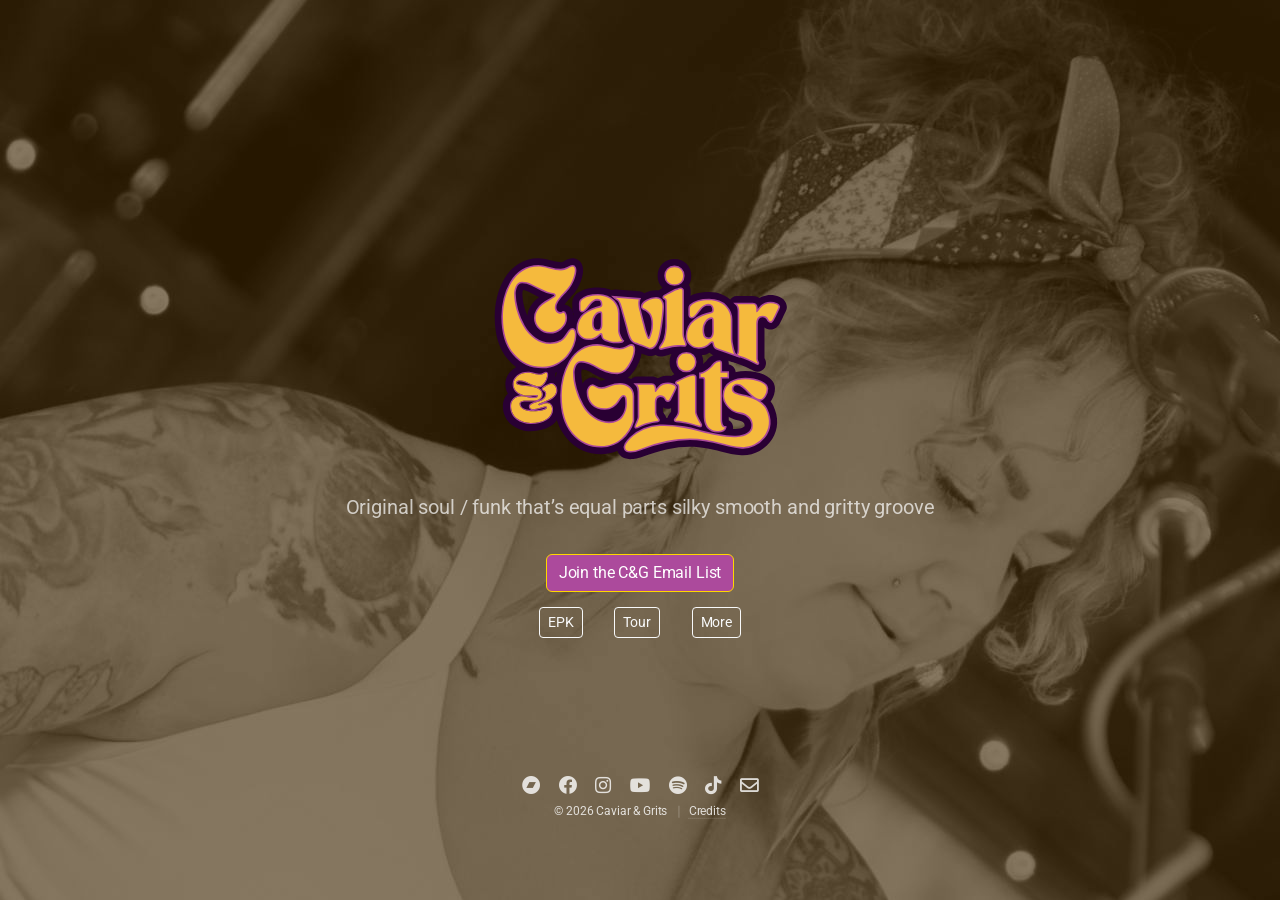
==== commit 4f3c46d3: "add email list link" ====
--- a/index.html
+++ b/index.html
@@ -22,14 +22,13 @@
 			<!--<h1>Caviar <small style="font-size: .70em;">&amp;</small> Grits</h1>-->
 			<p>Original soul / funk that&rsquo;s equal parts silky smooth and gritty groove</p>
 		</header>
-		<!-- Signup Form
-			<form id="signup-form" method="post" action="#">
-				<label for="email">Email</label><input type="email" name="email" id="email" placeholder="Email Address" />
-				<input type="submit" value="Sign Up" />
-			</form>-->
+
 		<main id="main">
+			<!--<section id="call-to-action">
+				<a href="https://caviarandgrits.bandcamp.com" class="btn btn-success" style="background-color: #ac4a9c;border-color: gold;">Preorder Soul Food</a>
+			</section> -->
 			<section id="call-to-action">
-				<a href="https://caviarandgrits.bandcamp.com" class="btn btn-success" style="background-color: #ac4a9c;border-color: gold;">Preorder Soul Food</a>
+				<a href="http://eepurl.com/ShYLamDPoc" class="btn btn-success" style="background-color: #ac4a9c;border-color: gold;">Join the C&amp;G Email List</a>
 			</section>
 			<section id="buttons">
 					<a href="epk" class="btn btn-outline-light btn-sm">EPK</a>
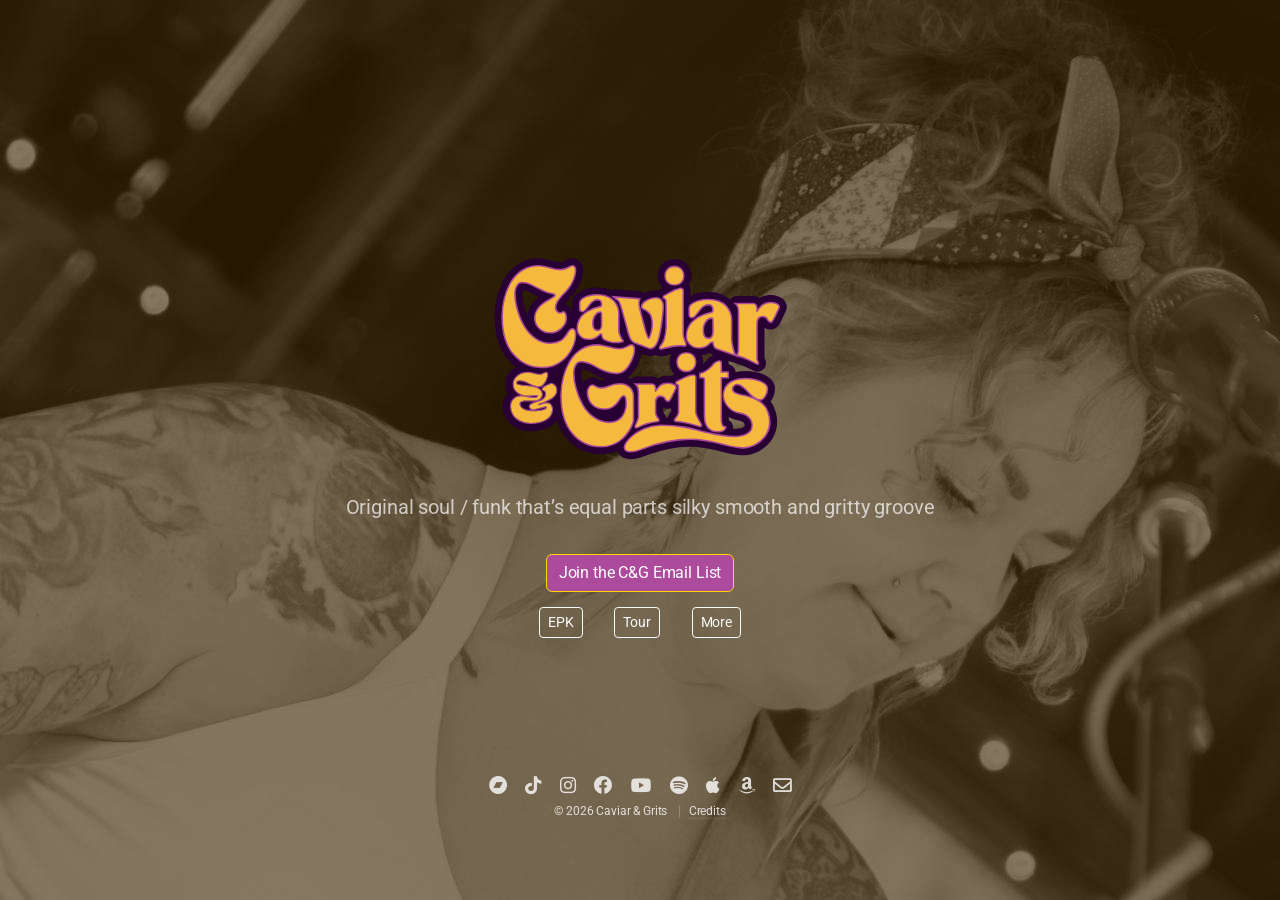
==== commit 60c6dbce: "add email list link" ====
--- a/index.html
+++ b/index.html
@@ -33,17 +33,20 @@
 			<section id="buttons">
 					<a href="epk" class="btn btn-outline-light btn-sm">EPK</a>
 					<a href="https://www.songkick.com/artists/10417132-caviar-and-grits" class="btn btn-outline-light btn-sm" target="_blank">Tour</a>
-					<a href="https://caviarandgrits.bandcamp.com" class="btn btn-outline-light btn-sm" target="_blank">More</a>
+					<a href="https://caviarandgrits.bandcamp.com" class="btn btn-outline-light btn-sm">More</a>
 			</section>
 		</main>
 		<footer id="footer">
 			<ul class="icons">
 				<li><a href="https://caviarandgrits.bandcamp.com" class="icon brands fa-bandcamp" title="Caviar &amp; Grits on Bandcamp"><span class="label">Bandcamp</span></a></li>
+				<li><a href="https://www.tiktok.com/@caviar.grits" class="icon brands fa-tiktok" title="Caviar &amp; Grits on TikTok"><span class="label">TikTok</span></a></li>
+				<li><a href="https://www.instagram.com/caviar_grits/" class="icon brands fa-instagram" title="Caviar &amp; Grits on Instagram"><span class="label">Instagram</span></a></li>
 				<li><a href="https://www.facebook.com/caviarandgritsband" class="icon brands fa-facebook" title="Caviar &amp; Grits on Facebook"><span class="label">Facebook</span></a></li>
-				<li><a href="https://www.instagram.com/caviar_grits/" class="icon brands fa-instagram" title="Caviar &amp; Grits on Instagram"><span class="label">Instagram</span></a></li>
 				<li><a href="https://www.youtube.com/@caviarandgrits" class="icon brands fa-youtube" title="Caviar &amp; Grits on YouTube"><span class="label">YouTube</span></a></li>
 				<li><a href="https://open.spotify.com/artist/5QZQLpY3S9uAwvT0143YCr?si=_QmYbAAVQ6aP1ny4lEzKXQ" class="icon brands fa-spotify" title="Caviar &amp; Grits on Spotify"><span class="label">Spotify</span></a></li>
-				<li><a href="https://www.tiktok.com/@caviar.grits" class="icon brands fa-tiktok" title="Caviar &amp; Grits on TikTok"><span class="label">TikTok</span></a></li>
+				<li><a href="https://music.apple.com/us/artist/caviar-grits/1524359865" class="icon brands fa-apple" title="Caviar &amp; Grits on Apple Music"><span class="label">Apple Music</span></a></li>
+				<li><a href="https://www.amazon.com/music/player/artists/B08DCNXNRH/caviar-grits" class="icon brands fa-amazon" title="Caviar &amp; Grits on Amazon Music"><span class="label">Amazon Music</span></a></li>
+
 				<li><a href="mailto:caviarandgritsband@gmail.com" class="icon fa-envelope" title="Email Caviar &amp; Grits"><span class="label">Email</span></a></li>
 			</ul>
 			<ul class="copyright">
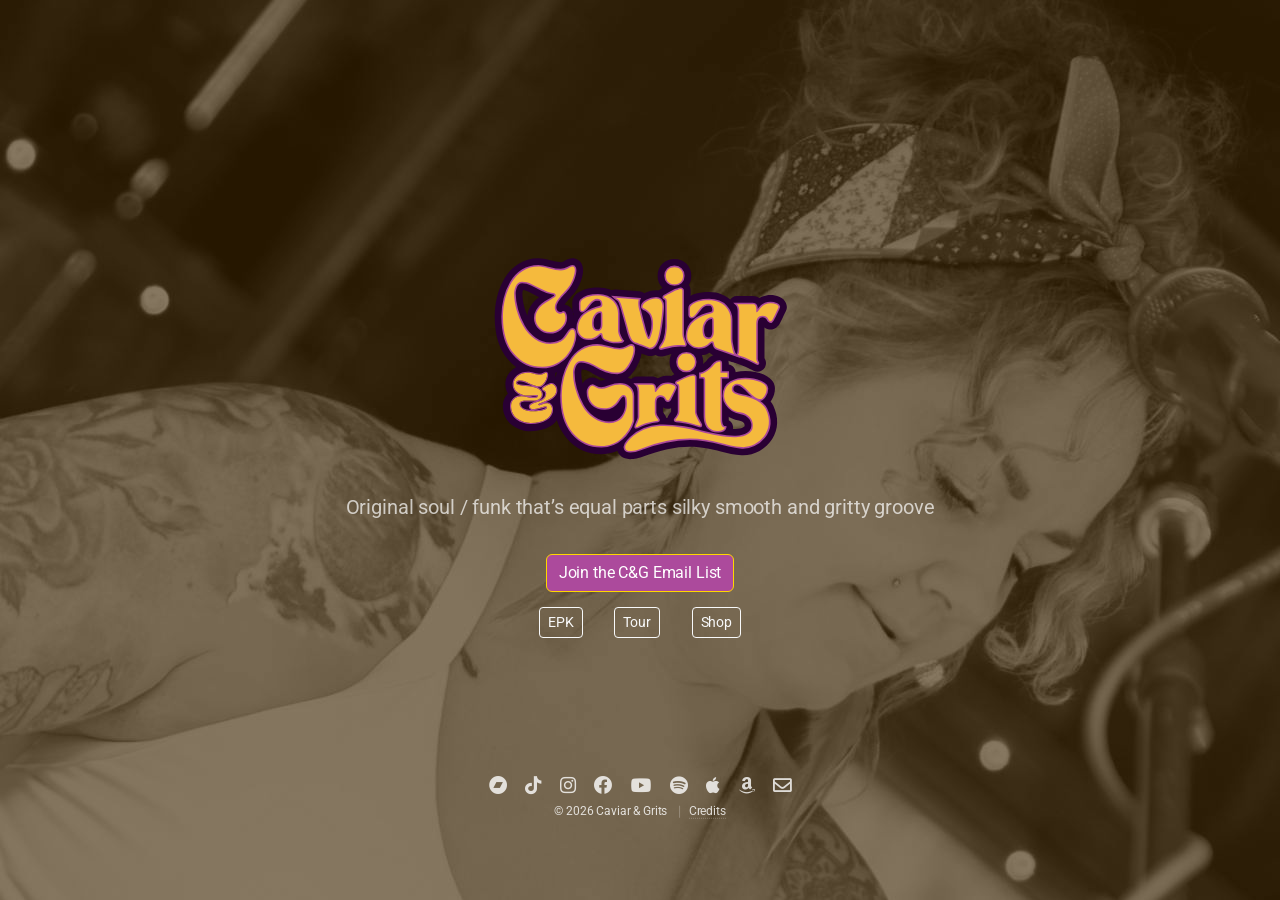
==== commit 449dd33b: "change more to shop" ====
--- a/index.html
+++ b/index.html
@@ -28,12 +28,12 @@
 				<a href="https://caviarandgrits.bandcamp.com" class="btn btn-success" style="background-color: #ac4a9c;border-color: gold;">Preorder Soul Food</a>
 			</section> -->
 			<section id="call-to-action">
-				<a href="http://eepurl.com/ShYLamDPoc" class="btn btn-success" style="background-color: #ac4a9c;border-color: gold;">Join the C&amp;G Email List</a>
+				<a href="https://eepurl.com/ShYLamDPoc" class="btn btn-success" style="background-color: #ac4a9c;border-color: gold;">Join the C&amp;G Email List</a>
 			</section>
 			<section id="buttons">
 					<a href="epk" class="btn btn-outline-light btn-sm">EPK</a>
 					<a href="https://www.songkick.com/artists/10417132-caviar-and-grits" class="btn btn-outline-light btn-sm" target="_blank">Tour</a>
-					<a href="https://caviarandgrits.bandcamp.com" class="btn btn-outline-light btn-sm">More</a>
+					<a href="https://caviarandgrits.bandcamp.com" class="btn btn-outline-light btn-sm">Shop</a>
 			</section>
 		</main>
 		<footer id="footer">
